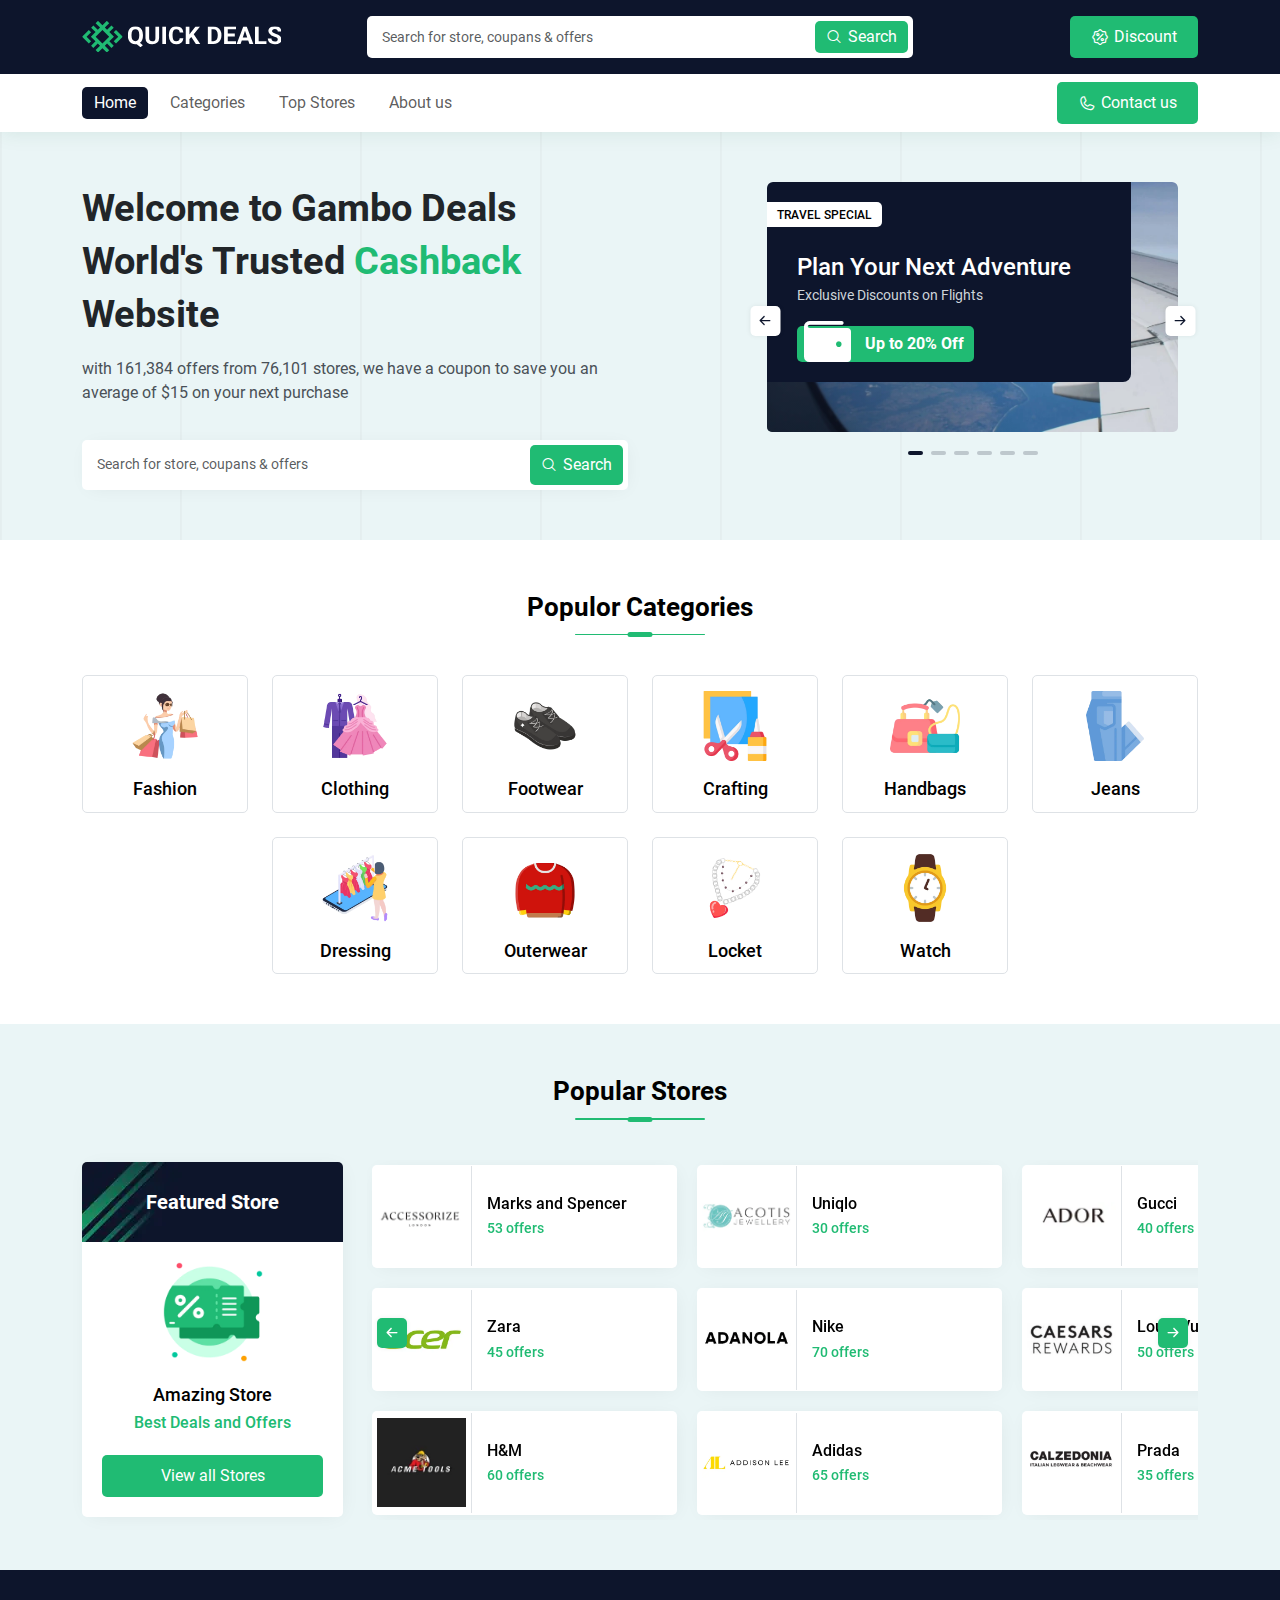
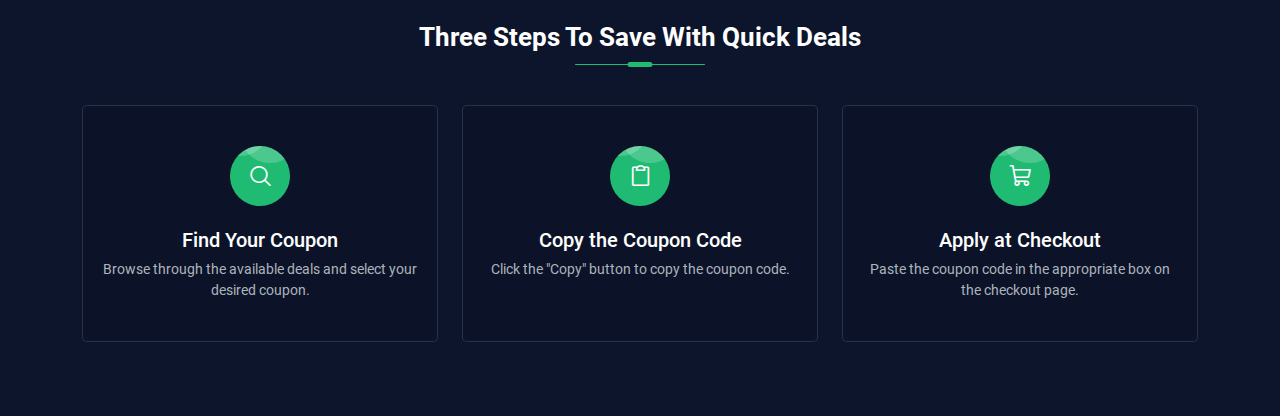
==== index.html @ 72db2d46 "first commit" ====
<!DOCTYPE html>
<html lang="en">

<head>
  <meta charset="UTF-8">
  <meta name="viewport" content="width=device-width, initial-scale=1.0">
  <title>Home - Quick Deals</title>
  <link rel="icon" href="./images/brands/favicon.svg" />
  <!-- phosphor icons -->
  <link rel="stylesheet" type="text/css" href="./plugins/phosphor-icons-2.1.0/regular/style.css">
  <link rel="stylesheet" type="text/css" href="./plugins/phosphor-icons-2.1.0/thin/style.css">
  <link rel="stylesheet" type="text/css" href="./plugins/phosphor-icons-2.1.0/light/style.css">
  <link rel="stylesheet" type="text/css" href="./plugins/phosphor-icons-2.1.0/bold/style.css">
  <link rel="stylesheet" type="text/css" href="./plugins/phosphor-icons-2.1.0/fill/style.css">
  <link rel="stylesheet" type="text/css" href="./plugins/phosphor-icons-2.1.0/duotone/style.css">
  <!-- styling css -->
  <link rel="stylesheet" href="./plugins/bootstrap-5.3.3/bootstrap.min.css" />
  <link rel="stylesheet" href="./plugins/swiper-11.1.4/swiper.min.css" />
  <link rel="stylesheet" href="./plugins/aos-2.0.0/aos.css" />
  <link rel="stylesheet" href="./css/styles.css" />
</head>

<body>
  <!--============================
  =            header            =
  =============================-->
  <header>
    <div class="bg-secondary text-white py-3">
      <div class="container-xl">
        <div class="row align-items-center gy-3 gy-md-0">
          <div class="col-md-3 col-sm-6">
            <a href="index.html" class="logo">
              <img src="images/brands/logo.svg" alt="">
            </a>
          </div>
          <div class="col-sm-6 offset-md-0">
            <form class="search_form">
              <div class="input-group mb-3">
                <input type="text" class="form-control" placeholder="Search for store, coupans & offers" id="saerch">
                <button class="btn ">
                  <i class="ph ph-magnifying-glass"></i>
                  <span>Search</span>
                </button>
              </div>
            </form>
          </div>
          <div class="col-md-3 d-none d-md-flex justify-content-end">
            <a href="#" class="btn">
              <i class="ph ph-seal-percent"></i>
              <span>Discount</span>
            </a>
          </div>
        </div>
      </div>
    </div>
    <div class="py-sm-2">
      <div class="container-xl">
        <div class="row align-items-center">
          <div class="col-sm-8 col-6">
            <nav class="navbar navbar-expand-md">
              <button class="navbar-toggler" type="button" data-bs-toggle="collapse" data-bs-target="#navbarNav">
                <i class="ph ph-list"></i>
              </button>
              <div class="collapse navbar-collapse" id="navbarNav">
                <button class="navbar-toggler" type="button" data-bs-toggle="collapse" data-bs-target="#navbarNav">
                  <i class="ph ph-x"></i>
                </button>
                <ul class="navbar-nav">
                  <li class="nav-item mb-3 d-flex d-md-none">
                    <a class="logo" href="#">
                      <img src="./images/brands/logo-dark.svg" alt="">
                    </a>
                  </li>
                  <li class="nav-item">
                    <a class="nav-link active" href="#">Home</a>
                  </li>
                  <li class="nav-item">
                    <a class="nav-link" href="#">Categories</a>
                  </li>
                  <li class="nav-item">
                    <a class="nav-link" href="#">Top Stores</a>
                  </li>
                  <li class="nav-item">
                    <a class="nav-link" href="#">About us</a>
                  </li>
                  <li class="nav-item d-md-none d-flex">
                    <a class="nav-link" href="#">Contact us</a>
                  </li>
                </ul>
              </div>
            </nav>
          </div>
          <div class="col-sm-4 d-none d-sm-flex justify-content-end">
            <a href="#" class="btn">
              <i class="ph ph-phone"></i>
              <span>Contact us</span>
            </a>
          </div>
        </div>
      </div>
    </div>
  </header>
  <!--====  End of header  ====-->
  <!--==========================
  =            Main            =
  ===========================-->
  <main>
    <!-- hero -->
    <section class="hero bg-primary-light">
      <div class="container-xl">
        <div class="row gy-4">
          <div class="col-lg-6">
            <hgroup class="hero_content text-center text-lg-start">
              <h1 class="hero_heading mx-lg-0 mx-auto">Welcome to Gambo Deals <br> World's Trusted <span>Cashback</span> Website</h1>
              <p class="hero_text mx-lg-0 mx-auto">with 161,384 offers from 76,101 stores, we have a coupon to save you an average of $15 on your next purchase</p>
            </hgroup>
            <form class="search_form">
              <div class="input-group mb-3">
                <input type="text" class="form-control" placeholder="Search for store, coupans &amp; offers" id="saerch">
                <button class="btn ">
                  <i class="ph ph-magnifying-glass"></i>
                  <span>Search</span>
                </button>
              </div>
            </form>
          </div>
          <div class="col-lg-5 offset-lg-1 position-relative">
            <div class="d-flex hero_slider_arrows">
              <div class="swiper-button-prev arrows"></div>
              <div class="swiper-button-next arrows"></div>
            </div>
            <div class="swiper hero_slider">
              <div class="swiper-wrapper">
                <div class="swiper-slide">
                  <a href="" class="hero_slide">
                    <figure class="hero_img overlay">
                      <img src="images/banners/banner_1.webp" alt="Banner 1">
                    </figure>
                    <div class="hero_slide_content">
                      <span class="hero_slide_tag">Travel Special</span>
                      <hgroup>
                        <h2 class="hero_slide_title">Plan Your Next Adventure</h2>
                        <p class="hero_slide_text">Exclusive Discounts on Flights</p>
                      </hgroup>
                      <div class="hero_slide_code">
                        <i class="ph-fill ph-wallet"></i>
                        <span>Up to 20% Off</span>
                      </div>
                    </div>
                  </a>
                </div>
                <div class="swiper-slide">
                  <a href="" class="hero_slide">
                    <figure class="hero_img overlay">
                      <img src="images/banners/banner_2.webp" alt="Banner 2">
                    </figure>
                    <div class="hero_slide_content">
                      <span class="hero_slide_tag">Stationery Sale</span>
                      <hgroup>
                        <h2 class="hero_slide_title">Get Your Essentials</h2>
                        <p class="hero_slide_text">Up to 30% Off on Stationery</p>
                      </hgroup>
                      <div class="hero_slide_code">
                        <i class="ph-fill ph-wallet"></i>
                        <span>Up to 15% Off</span>
                      </div>
                    </div>
                  </a>
                </div>
                <div class="swiper-slide">
                  <a href="" class="hero_slide">
                    <figure class="hero_img overlay">
                      <img src="images/banners/banner_3.webp" alt="Banner 3">
                    </figure>
                    <div class="hero_slide_content">
                      <span class="hero_slide_tag">Fashion Deals</span>
                      <hgroup>
                        <h2 class="hero_slide_title">Stylish Accessories</h2>
                        <p class="hero_slide_text">Up to 50% Off</p>
                      </hgroup>
                      <div class="hero_slide_code">
                        <i class="ph-fill ph-wallet"></i>
                        <span>Up to 25% Off</span>
                      </div>
                    </div>
                  </a>
                </div>
                <div class="swiper-slide">
                  <a href="" class="hero_slide">
                    <figure class="hero_img overlay">
                      <img src="images/banners/banner_4.webp" alt="Banner 4">
                    </figure>
                    <div class="hero_slide_content">
                      <span class="hero_slide_tag">Sports Sale</span>
                      <hgroup>
                        <h2 class="hero_slide_title">Gear Up for Action</h2>
                        <p class="hero_slide_text">Up to 40% Off on Footwear</p>
                      </hgroup>
                      <div class="hero_slide_code">
                        <i class="ph-fill ph-wallet"></i>
                        <span>Up to 20% Off</span>
                      </div>
                    </div>
                  </a>
                </div>
                <div class="swiper-slide">
                  <a href="" class="hero_slide">
                    <figure class="hero_img overlay">
                      <img src="images/banners/banner_5.webp" alt="Banner 5">
                    </figure>
                    <div class="hero_slide_content">
                      <span class="hero_slide_tag">Home Decor</span>
                      <hgroup>
                        <h2 class="hero_slide_title">Revamp Your Space</h2>
                        <p class="hero_slide_text">Up to 35% Off</p>
                      </hgroup>
                      <div class="hero_slide_code">
                        <i class="ph-fill ph-wallet"></i>
                        <span>Up to 20% Off</span>
                      </div>
                    </div>
                  </a>
                </div>
                <div class="swiper-slide">
                  <a href="" class="hero_slide">
                    <figure class="hero_img overlay">
                      <img src="images/banners/banner_6.webp" alt="Banner 6">
                    </figure>
                    <div class="hero_slide_content">
                      <span class="hero_slide_tag">Summer Fashion</span>
                      <hgroup>
                        <h2 class="hero_slide_title">Fresh Looks for the Season</h2>
                        <p class="hero_slide_text">Up to 60% Off on Clothing</p>
                      </hgroup>
                      <div class="hero_slide_code">
                        <i class="ph-fill ph-wallet"></i>
                        <span>Up to 30% Off</span>
                      </div>
                    </div>
                  </a>
                </div>
              </div>
              <!-- Add Pagination -->
              <div class="swiper-pagination"></div>
            </div>
          </div>
        </div>
      </div>
    </section>
    <!-- categories -->
    <section class="top_categories">
      <div class="container-xl">
        <div class="row">
          <div class="col-12">
            <h2 class="heading">Populor Categories</h2>
          </div>
        </div>
        <div class="row gy-4 justify-content-center">
          <div class="col-lg-2 col-md-3 col-sm-4 col-6">
            <a href="#" class="categories_card">
              <figure class="categories_img">
                <img src="images/categories/woman.webp" alt="Fashion">
              </figure>
              <div class="categories_content">
                <h4 class="categories_title">Fashion</h4>
              </div>
            </a>
          </div>
          <div class="col-lg-2 col-md-3 col-sm-4 col-6">
            <a href="#" class="categories_card">
              <figure class="categories_img">
                <img src="images/categories/wedding.webp" alt="Clothing">
              </figure>
              <div class="categories_content">
                <h4 class="categories_title">Clothing</h4>
              </div>
            </a>
          </div>
          <div class="col-lg-2 col-md-3 col-sm-4 col-6">
            <a href="#" class="categories_card">
              <figure class="categories_img">
                <img src="images/categories/shoe.webp" alt="Footwear">
              </figure>
              <div class="categories_content">
                <h4 class="categories_title">Footwear</h4>
              </div>
            </a>
          </div>
          <div class="col-lg-2 col-md-3 col-sm-4 col-6">
            <a href="#" class="categories_card">
              <figure class="categories_img">
                <img src="images/categories/paper-crafts.webp" alt="Crafting">
              </figure>
              <div class="categories_content">
                <h4 class="categories_title">Crafting</h4>
              </div>
            </a>
          </div>
          <div class="col-lg-2 col-md-3 col-sm-4 col-6">
            <a href="#" class="categories_card">
              <figure class="categories_img">
                <img src="images/categories/handbags.webp" alt="Handbags">
              </figure>
              <div class="categories_content">
                <h4 class="categories_title">Handbags</h4>
              </div>
            </a>
          </div>
          <div class="col-lg-2 col-md-3 col-sm-4 col-6">
            <a href="#" class="categories_card">
              <figure class="categories_img">
                <img src="images/categories/jeans.webp" alt="Jeans">
              </figure>
              <div class="categories_content">
                <h4 class="categories_title">Jeans</h4>
              </div>
            </a>
          </div>
          <div class="col-lg-2 col-md-3 col-sm-4 col-6">
            <a href="#" class="categories_card">
              <figure class="categories_img">
                <img src="images/categories/boutique.webp" alt="Dressing">
              </figure>
              <div class="categories_content">
                <h4 class="categories_title">Dressing</h4>
              </div>
            </a>
          </div>
          <div class="col-lg-2 col-md-3 col-sm-4 col-6">
            <a href="#" class="categories_card">
              <figure class="categories_img">
                <img src="images/categories/sweater.webp" alt="Outerwear">
              </figure>
              <div class="categories_content">
                <h4 class="categories_title">Outerwear</h4>
              </div>
            </a>
          </div>
          <div class="col-lg-2 col-md-3 col-sm-4 col-6">
            <a href="#" class="categories_card">
              <figure class="categories_img">
                <img src="images/categories/locket.webp" alt="Locket">
              </figure>
              <div class="categories_content">
                <h4 class="categories_title">Locket</h4>
              </div>
            </a>
          </div>
          <div class="col-lg-2 col-md-3 col-sm-4 col-6">
            <a href="#" class="categories_card">
              <figure class="categories_img">
                <img src="images/categories/wrist-watch.webp" alt="Watch">
              </figure>
              <div class="categories_content">
                <h4 class="categories_title">Watch</h4>
              </div>
            </a>
          </div>
        </div>
      </div>
    </section>
    <!-- popular stores -->
    <section class="popular_stores bg-primary-light">
      <div class="container-xl">
        <div class="row">
          <div class="col-12">
            <h2 class="heading">Popular Stores</h2>
          </div>
        </div>
        <div class="row gy-4 align-items-center">
          <div class="col-lg-3">
            <div class="featured_store">
              <div class="featured_store_bg">
                <h4>Featured Store</h4>
              </div>
              <div class="featured_store_content">
                <figure class="featured_store_img">
                  <img src="images/common/coupon.webp" alt="Store Image">
                </figure>
                <h4 class="featured_store_name text-center">Amazing Store</h4>
                <h5 class="featured_store_title text-center">Best Deals and Offers</h5>
                <a href="https://example.com/all-stores" class="btn">
                  <span>View all Stores</span>
                </a>
              </div>
            </div>
          </div>
          <div class="col-lg-9">
            <div class="swiper popular_stores_slider">
              <div class="swiper-wrapper">
                <div class="swiper-slide">
                  <a href="#" class="popular_str">
                    <figure class="popular_str_img">
                      <img src="images/stores/store_1.webp" alt="">
                    </figure>
                    <div class="popular_str_content">
                      <h4 class="popular_str_name">Marks and Spencer</h4>
                      <span class="popular_str_offers">53 offers</span>
                    </div>
                  </a>
                </div>
                <div class="swiper-slide">
                  <a href="#" class="popular_str">
                    <figure class="popular_str_img">
                      <img src="images/stores/store_2.webp" alt="">
                    </figure>
                    <div class="popular_str_content">
                      <h4 class="popular_str_name">Zara</h4>
                      <span class="popular_str_offers">45 offers</span>
                    </div>
                  </a>
                </div>
                <div class="swiper-slide">
                  <a href="#" class="popular_str">
                    <figure class="popular_str_img">
                      <img src="images/stores/store_3.webp" alt="">
                    </figure>
                    <div class="popular_str_content">
                      <h4 class="popular_str_name">H&M</h4>
                      <span class="popular_str_offers">60 offers</span>
                    </div>
                  </a>
                </div>
                <div class="swiper-slide">
                  <a href="#" class="popular_str">
                    <figure class="popular_str_img">
                      <img src="images/stores/store_4.webp" alt="">
                    </figure>
                    <div class="popular_str_content">
                      <h4 class="popular_str_name">Uniqlo</h4>
                      <span class="popular_str_offers">30 offers</span>
                    </div>
                  </a>
                </div>
                <div class="swiper-slide">
                  <a href="#" class="popular_str">
                    <figure class="popular_str_img">
                      <img src="images/stores/store_5.webp" alt="">
                    </figure>
                    <div class="popular_str_content">
                      <h4 class="popular_str_name">Nike</h4>
                      <span class="popular_str_offers">70 offers</span>
                    </div>
                  </a>
                </div>
                <div class="swiper-slide">
                  <a href="#" class="popular_str">
                    <figure class="popular_str_img">
                      <img src="images/stores/store_6.webp" alt="">
                    </figure>
                    <div class="popular_str_content">
                      <h4 class="popular_str_name">Adidas</h4>
                      <span class="popular_str_offers">65 offers</span>
                    </div>
                  </a>
                </div>
                <div class="swiper-slide">
                  <a href="#" class="popular_str">
                    <figure class="popular_str_img">
                      <img src="images/stores/store_7.webp" alt="">
                    </figure>
                    <div class="popular_str_content">
                      <h4 class="popular_str_name">Gucci</h4>
                      <span class="popular_str_offers">40 offers</span>
                    </div>
                  </a>
                </div>
                <div class="swiper-slide">
                  <a href="#" class="popular_str">
                    <figure class="popular_str_img">
                      <img src="images/stores/store_8.webp" alt="">
                    </figure>
                    <div class="popular_str_content">
                      <h4 class="popular_str_name">Louis Vuitton</h4>
                      <span class="popular_str_offers">50 offers</span>
                    </div>
                  </a>
                </div>
                <div class="swiper-slide">
                  <a href="#" class="popular_str">
                    <figure class="popular_str_img">
                      <img src="images/stores/store_9.webp" alt="">
                    </figure>
                    <div class="popular_str_content">
                      <h4 class="popular_str_name">Prada</h4>
                      <span class="popular_str_offers">35 offers</span>
                    </div>
                  </a>
                </div>
                <div class="swiper-slide">
                  <a href="#" class="popular_str">
                    <figure class="popular_str_img">
                      <img src="images/stores/store_1.webp" alt="">
                    </figure>
                    <div class="popular_str_content">
                      <h4 class="popular_str_name">Marks and Spencer</h4>
                      <span class="popular_str_offers">53 offers</span>
                    </div>
                  </a>
                </div>
                <div class="swiper-slide">
                  <a href="#" class="popular_str">
                    <figure class="popular_str_img">
                      <img src="images/stores/store_2.webp" alt="">
                    </figure>
                    <div class="popular_str_content">
                      <h4 class="popular_str_name">Zara</h4>
                      <span class="popular_str_offers">45 offers</span>
                    </div>
                  </a>
                </div>
                <div class="swiper-slide">
                  <a href="#" class="popular_str">
                    <figure class="popular_str_img">
                      <img src="images/stores/store_3.webp" alt="">
                    </figure>
                    <div class="popular_str_content">
                      <h4 class="popular_str_name">H&M</h4>
                      <span class="popular_str_offers">60 offers</span>
                    </div>
                  </a>
                </div>
                <div class="swiper-slide">
                  <a href="#" class="popular_str">
                    <figure class="popular_str_img">
                      <img src="images/stores/store_4.webp" alt="">
                    </figure>
                    <div class="popular_str_content">
                      <h4 class="popular_str_name">Uniqlo</h4>
                      <span class="popular_str_offers">30 offers</span>
                    </div>
                  </a>
                </div>
                <div class="swiper-slide">
                  <a href="#" class="popular_str">
                    <figure class="popular_str_img">
                      <img src="images/stores/store_5.webp" alt="">
                    </figure>
                    <div class="popular_str_content">
                      <h4 class="popular_str_name">Nike</h4>
                      <span class="popular_str_offers">70 offers</span>
                    </div>
                  </a>
                </div>
                <div class="swiper-slide">
                  <a href="#" class="popular_str">
                    <figure class="popular_str_img">
                      <img src="images/stores/store_6.webp" alt="">
                    </figure>
                    <div class="popular_str_content">
                      <h4 class="popular_str_name">Adidas</h4>
                      <span class="popular_str_offers">65 offers</span>
                    </div>
                  </a>
                </div>
                <div class="swiper-slide">
                  <a href="#" class="popular_str">
                    <figure class="popular_str_img">
                      <img src="images/stores/store_7.webp" alt="">
                    </figure>
                    <div class="popular_str_content">
                      <h4 class="popular_str_name">Gucci</h4>
                      <span class="popular_str_offers">40 offers</span>
                    </div>
                  </a>
                </div>
                <div class="swiper-slide">
                  <a href="#" class="popular_str">
                    <figure class="popular_str_img">
                      <img src="images/stores/store_8.webp" alt="">
                    </figure>
                    <div class="popular_str_content">
                      <h4 class="popular_str_name">Louis Vuitton</h4>
                      <span class="popular_str_offers">50 offers</span>
                    </div>
                  </a>
                </div>
                <div class="swiper-slide">
                  <a href="#" class="popular_str">
                    <figure class="popular_str_img">
                      <img src="images/stores/store_9.webp" alt="">
                    </figure>
                    <div class="popular_str_content">
                      <h4 class="popular_str_name">Prada</h4>
                      <span class="popular_str_offers">35 offers</span>
                    </div>
                  </a>
                </div>
              </div>
              <div class="swiper-button-prev arrows"></div>
              <div class="swiper-button-next arrows"></div>
            </div>
          </div>
        </div>
      </div>
    </section>
    <!-- steps -->
    <section class="steps bg-secondary">
      <div class="container-xl">
        <div class="row">
          <div class="col-12">
            <h4 class="heading text-white">Three Steps To Save With Quick Deals</h4>
          </div>
        </div>
        <div class="row justify-content-center gy-4">
          <div class="col-lg-4 col-md-6">
            <div class="step text-center text-white">
              <div class="step_icon">
                <i class="ph ph-magnifying-glass"></i>
              </div>
              <h4 class="step_title">Find Your Coupon</h4>
              <p class="step_description">Browse through the available deals and select your desired coupon.</p>
            </div>
          </div>
          <div class="col-lg-4 col-md-6">
            <div class="step text-center text-white">
              <div class="step_icon">
                <i class="ph ph-clipboard"></i>
              </div>
              <h4 class="step_title">Copy the Coupon Code</h4>
              <p class="step_description">Click the "Copy" button to copy the coupon code.</p>
            </div>
          </div>
          <div class="col-lg-4 col-md-6">
            <div class="step text-center text-white">
              <div class="step_icon">
                <i class="ph ph-shopping-cart"></i>
              </div>
              <h4 class="step_title">Apply at Checkout</h4>
              <p class="step_description">Paste the coupon code in the appropriate box on the checkout page.</p>
            </div>
          </div>
          <h1></h1>
        </div>
      </div>
    </section>
  </main>
  <!--====  End of Main  ====-->
  <!--============================
  =            Footer            =
  =============================-->
  <footer></footer>
  <!--====  End of Footer  ====-->
  <!-- js files -->
  <script type="text/javascript" src="./plugins/swiper-11.1.4/swiper.min.js"></script>
  <script type="text/javascript" src="./plugins/bootstrap-5.3.3/bootstrap.bundle.min.js"></script>
  <script type="text/javascript" src="./plugins/aos-2.0.0/aos.js"></script>
  <script type="text/javascript" src="./plugins/jquery-3.7.1/jquery.min.js"></script>
  <script type="text/javascript" src="./js/script.js"></script>
  <script>
  AOS.init({
    once: true,
    offset: 150,
    duration: 1000,
  });
  </script>
</body>

</html>
---- plugins/phosphor-icons-2.1.0/regular/style.css ----
@font-face {
  font-family: "Phosphor";
  src:
    url("./Phosphor.woff2") format("woff2"),
    url("./Phosphor.woff") format("woff"),
    url("./Phosphor.ttf") format("truetype"),
    url("./Phosphor.svg#Phosphor") format("svg");
  font-weight: normal;
  font-style: normal;
  font-display: block;
}

.ph {
  /* use !important to prevent issues with browser extensions that change fonts */
  font-family: "Phosphor" !important;
  speak: never;
  font-style: normal;
  font-weight: normal;
  font-variant: normal;
  text-transform: none;
  line-height: 1;

  /* Enable Ligatures ================ */
  letter-spacing: 0;
  -webkit-font-feature-settings: "liga";
  -moz-font-feature-settings: "liga=1";
  -moz-font-feature-settings: "liga";
  -ms-font-feature-settings: "liga" 1;
  font-feature-settings: "liga";
  -webkit-font-variant-ligatures: discretionary-ligatures;
  font-variant-ligatures: discretionary-ligatures;

  /* Better Font Rendering =========== */
  -webkit-font-smoothing: antialiased;
  -moz-osx-font-smoothing: grayscale;
}

.ph.ph-acorn:before {
  content: "\eb9a";
}
.ph.ph-address-book:before {
  content: "\e6f8";
}
.ph.ph-address-book-tabs:before {
  content: "\ee4e";
}
.ph.ph-air-traffic-control:before {
  content: "\ecd8";
}
.ph.ph-airplane:before {
  content: "\e002";
}
.ph.ph-airplane-in-flight:before {
  content: "\e4fe";
}
.ph.ph-airplane-landing:before {
  content: "\e502";
}
.ph.ph-airplane-takeoff:before {
  content: "\e504";
}
.ph.ph-airplane-taxiing:before {
  content: "\e500";
}
.ph.ph-airplane-tilt:before {
  content: "\e5d6";
}
.ph.ph-airplay:before {
  content: "\e004";
}
.ph.ph-alarm:before {
  content: "\e006";
}
.ph.ph-alien:before {
  content: "\e8a6";
}
.ph.ph-align-bottom:before {
  content: "\e506";
}
.ph.ph-align-bottom-simple:before {
  content: "\eb0c";
}
.ph.ph-align-center-horizontal:before {
  content: "\e50a";
}
.ph.ph-align-center-horizontal-simple:before {
  content: "\eb0e";
}
.ph.ph-align-center-vertical:before {
  content: "\e50c";
}
.ph.ph-align-center-vertical-simple:before {
  content: "\eb10";
}
.ph.ph-align-left:before {
  content: "\e50e";
}
.ph.ph-align-left-simple:before {
  content: "\eaee";
}
.ph.ph-align-right:before {
  content: "\e510";
}
.ph.ph-align-right-simple:before {
  content: "\eb12";
}
.ph.ph-align-top:before {
  content: "\e512";
}
.ph.ph-align-top-simple:before {
  content: "\eb14";
}
.ph.ph-amazon-logo:before {
  content: "\e96c";
}
.ph.ph-ambulance:before {
  content: "\e572";
}
.ph.ph-anchor:before {
  content: "\e514";
}
.ph.ph-anchor-simple:before {
  content: "\e5d8";
}
.ph.ph-android-logo:before {
  content: "\e008";
}
.ph.ph-angle:before {
  content: "\e7bc";
}
.ph.ph-angular-logo:before {
  content: "\eb80";
}
.ph.ph-aperture:before {
  content: "\e00a";
}
.ph.ph-app-store-logo:before {
  content: "\e974";
}
.ph.ph-app-window:before {
  content: "\e5da";
}
.ph.ph-apple-logo:before {
  content: "\e516";
}
.ph.ph-apple-podcasts-logo:before {
  content: "\eb96";
}
.ph.ph-approximate-equals:before {
  content: "\edaa";
}
.ph.ph-archive:before {
  content: "\e00c";
}
.ph.ph-armchair:before {
  content: "\e012";
}
.ph.ph-arrow-arc-left:before {
  content: "\e014";
}
.ph.ph-arrow-arc-right:before {
  content: "\e016";
}
.ph.ph-arrow-bend-double-up-left:before {
  content: "\e03a";
}
.ph.ph-arrow-bend-double-up-right:before {
  content: "\e03c";
}
.ph.ph-arrow-bend-down-left:before {
  content: "\e018";
}
.ph.ph-arrow-bend-down-right:before {
  content: "\e01a";
}
.ph.ph-arrow-bend-left-down:before {
  content: "\e01c";
}
.ph.ph-arrow-bend-left-up:before {
  content: "\e01e";
}
.ph.ph-arrow-bend-right-down:before {
  content: "\e020";
}
.ph.ph-arrow-bend-right-up:before {
  content: "\e022";
}
.ph.ph-arrow-bend-up-left:before {
  content: "\e024";
}
.ph.ph-arrow-bend-up-right:before {
  content: "\e026";
}
.ph.ph-arrow-circle-down:before {
  content: "\e028";
}
.ph.ph-arrow-circle-down-left:before {
  content: "\e02a";
}
.ph.ph-arrow-circle-down-right:before {
  content: "\e02c";
}
.ph.ph-arrow-circle-left:before {
  content: "\e05a";
}
.ph.ph-arrow-circle-right:before {
  content: "\e02e";
}
.ph.ph-arrow-circle-up:before {
  content: "\e030";
}
.ph.ph-arrow-circle-up-left:before {
  content: "\e032";
}
.ph.ph-arrow-circle-up-right:before {
  content: "\e034";
}
.ph.ph-arrow-clockwise:before {
  content: "\e036";
}
.ph.ph-arrow-counter-clockwise:before {
  content: "\e038";
}
.ph.ph-arrow-down:before {
  content: "\e03e";
}
.ph.ph-arrow-down-left:before {
  content: "\e040";
}
.ph.ph-arrow-down-right:before {
  content: "\e042";
}
.ph.ph-arrow-elbow-down-left:before {
  content: "\e044";
}
.ph.ph-arrow-elbow-down-right:before {
  content: "\e046";
}
.ph.ph-arrow-elbow-left:before {
  content: "\e048";
}
.ph.ph-arrow-elbow-left-down:before {
  content: "\e04a";
}
.ph.ph-arrow-elbow-left-up:before {
  content: "\e04c";
}
.ph.ph-arrow-elbow-right:before {
  content: "\e04e";
}
.ph.ph-arrow-elbow-right-down:before {
  content: "\e050";
}
.ph.ph-arrow-elbow-right-up:before {
  content: "\e052";
}
.ph.ph-arrow-elbow-up-left:before {
  content: "\e054";
}
.ph.ph-arrow-elbow-up-right:before {
  content: "\e056";
}
.ph.ph-arrow-fat-down:before {
  content: "\e518";
}
.ph.ph-arrow-fat-left:before {
  content: "\e51a";
}
.ph.ph-arrow-fat-line-down:before {
  content: "\e51c";
}
.ph.ph-arrow-fat-line-left:before {
  content: "\e51e";
}
.ph.ph-arrow-fat-line-right:before {
  content: "\e520";
}
.ph.ph-arrow-fat-line-up:before {
  content: "\e522";
}
.ph.ph-arrow-fat-lines-down:before {
  content: "\e524";
}
.ph.ph-arrow-fat-lines-left:before {
  content: "\e526";
}
.ph.ph-arrow-fat-lines-right:before {
  content: "\e528";
}
.ph.ph-arrow-fat-lines-up:before {
  content: "\e52a";
}
.ph.ph-arrow-fat-right:before {
  content: "\e52c";
}
.ph.ph-arrow-fat-up:before {
  content: "\e52e";
}
.ph.ph-arrow-left:before {
  content: "\e058";
}
.ph.ph-arrow-line-down:before {
  content: "\e05c";
}
.ph.ph-arrow-line-down-left:before {
  content: "\e05e";
}
.ph.ph-arrow-line-down-right:before {
  content: "\e060";
}
.ph.ph-arrow-line-left:before {
  content: "\e062";
}
.ph.ph-arrow-line-right:before {
  content: "\e064";
}
.ph.ph-arrow-line-up:before {
  content: "\e066";
}
.ph.ph-arrow-line-up-left:before {
  content: "\e068";
}
.ph.ph-arrow-line-up-right:before {
  content: "\e06a";
}
.ph.ph-arrow-right:before {
  content: "\e06c";
}
.ph.ph-arrow-square-down:before {
  content: "\e06e";
}
.ph.ph-arrow-square-down-left:before {
  content: "\e070";
}
.ph.ph-arrow-square-down-right:before {
  content: "\e072";
}
.ph.ph-arrow-square-in:before {
  content: "\e5dc";
}
.ph.ph-arrow-square-left:before {
  content: "\e074";
}
.ph.ph-arrow-square-out:before {
  content: "\e5de";
}
.ph.ph-arrow-square-right:before {
  content: "\e076";
}
.ph.ph-arrow-square-up:before {
  content: "\e078";
}
.ph.ph-arrow-square-up-left:before {
  content: "\e07a";
}
.ph.ph-arrow-square-up-right:before {
  content: "\e07c";
}
.ph.ph-arrow-u-down-left:before {
  content: "\e07e";
}
.ph.ph-arrow-u-down-right:before {
  content: "\e080";
}
.ph.ph-arrow-u-left-down:before {
  content: "\e082";
}
.ph.ph-arrow-u-left-up:before {
  content: "\e084";
}
.ph.ph-arrow-u-right-down:before {
  content: "\e086";
}
.ph.ph-arrow-u-right-up:before {
  content: "\e088";
}
.ph.ph-arrow-u-up-left:before {
  content: "\e08a";
}
.ph.ph-arrow-u-up-right:before {
  content: "\e08c";
}
.ph.ph-arrow-up:before {
  content: "\e08e";
}
.ph.ph-arrow-up-left:before {
  content: "\e090";
}
.ph.ph-arrow-up-right:before {
  content: "\e092";
}
.ph.ph-arrows-clockwise:before {
  content: "\e094";
}
.ph.ph-arrows-counter-clockwise:before {
  content: "\e096";
}
.ph.ph-arrows-down-up:before {
  content: "\e098";
}
.ph.ph-arrows-horizontal:before {
  content: "\eb06";
}
.ph.ph-arrows-in:before {
  content: "\e09a";
}
.ph.ph-arrows-in-cardinal:before {
  content: "\e09c";
}
.ph.ph-arrows-in-line-horizontal:before {
  content: "\e530";
}
.ph.ph-arrows-in-line-vertical:before {
  content: "\e532";
}
.ph.ph-arrows-in-simple:before {
  content: "\e09e";
}
.ph.ph-arrows-left-right:before {
  content: "\e0a0";
}
.ph.ph-arrows-merge:before {
  content: "\ed3e";
}
.ph.ph-arrows-out:before {
  content: "\e0a2";
}
.ph.ph-arrows-out-cardinal:before {
  content: "\e0a4";
}
.ph.ph-arrows-out-line-horizontal:before {
  content: "\e534";
}
.ph.ph-arrows-out-line-vertical:before {
  content: "\e536";
}
.ph.ph-arrows-out-simple:before {
  content: "\e0a6";
}
.ph.ph-arrows-split:before {
  content: "\ed3c";
}
.ph.ph-arrows-vertical:before {
  content: "\eb04";
}
.ph.ph-article:before {
  content: "\e0a8";
}
.ph.ph-article-medium:before {
  content: "\e5e0";
}
.ph.ph-article-ny-times:before {
  content: "\e5e2";
}
.ph.ph-asclepius:before {
  content: "\ee34";
}
.ph.ph-caduceus:before {
  content: "\ee34";
}
.ph.ph-asterisk:before {
  content: "\e0aa";
}
.ph.ph-asterisk-simple:before {
  content: "\e832";
}
.ph.ph-at:before {
  content: "\e0ac";
}
.ph.ph-atom:before {
  content: "\e5e4";
}
.ph.ph-avocado:before {
  content: "\ee04";
}
.ph.ph-axe:before {
  content: "\e9fc";
}
.ph.ph-baby:before {
  content: "\e774";
}
.ph.ph-baby-carriage:before {
  content: "\e818";
}
.ph.ph-backpack:before {
  content: "\e922";
}
.ph.ph-backspace:before {
  content: "\e0ae";
}
.ph.ph-bag:before {
  content: "\e0b0";
}
.ph.ph-bag-simple:before {
  content: "\e5e6";
}
.ph.ph-balloon:before {
  content: "\e76c";
}
.ph.ph-bandaids:before {
  content: "\e0b2";
}
.ph.ph-bank:before {
  content: "\e0b4";
}
.ph.ph-barbell:before {
  content: "\e0b6";
}
.ph.ph-barcode:before {
  content: "\e0b8";
}
.ph.ph-barn:before {
  content: "\ec72";
}
.ph.ph-barricade:before {
  content: "\e948";
}
.ph.ph-baseball:before {
  content: "\e71a";
}
.ph.ph-baseball-cap:before {
  content: "\ea28";
}
.ph.ph-baseball-helmet:before {
  content: "\ee4a";
}
.ph.ph-basket:before {
  content: "\e964";
}
.ph.ph-basketball:before {
  content: "\e724";
}
.ph.ph-bathtub:before {
  content: "\e81e";
}
.ph.ph-battery-charging:before {
  content: "\e0ba";
}
.ph.ph-battery-charging-vertical:before {
  content: "\e0bc";
}
.ph.ph-battery-empty:before {
  content: "\e0be";
}
.ph.ph-battery-full:before {
  content: "\e0c0";
}
.ph.ph-battery-high:before {
  content: "\e0c2";
}
.ph.ph-battery-low:before {
  content: "\e0c4";
}
.ph.ph-battery-medium:before {
  content: "\e0c6";
}
.ph.ph-battery-plus:before {
  content: "\e808";
}
.ph.ph-battery-plus-vertical:before {
  content: "\ec50";
}
.ph.ph-battery-vertical-empty:before {
  content: "\e7c6";
}
.ph.ph-battery-vertical-full:before {
  content: "\e7c4";
}
.ph.ph-battery-vertical-high:before {
  content: "\e7c2";
}
.ph.ph-battery-vertical-low:before {
  content: "\e7be";
}
.ph.ph-battery-vertical-medium:before {
  content: "\e7c0";
}
.ph.ph-battery-warning:before {
  content: "\e0c8";
}
.ph.ph-battery-warning-vertical:before {
  content: "\e0ca";
}
.ph.ph-beach-ball:before {
  content: "\ed24";
}
.ph.ph-beanie:before {
  content: "\ea2a";
}
.ph.ph-bed:before {
  content: "\e0cc";
}
.ph.ph-beer-bottle:before {
  content: "\e7b0";
}
.ph.ph-beer-stein:before {
  content: "\eb62";
}
.ph.ph-behance-logo:before {
  content: "\e7f4";
}
.ph.ph-bell:before {
  content: "\e0ce";
}
.ph.ph-bell-ringing:before {
  content: "\e5e8";
}
.ph.ph-bell-simple:before {
  content: "\e0d0";
}
.ph.ph-bell-simple-ringing:before {
  content: "\e5ea";
}
.ph.ph-bell-simple-slash:before {
  content: "\e0d2";
}
.ph.ph-bell-simple-z:before {
  content: "\e5ec";
}
.ph.ph-bell-slash:before {
  content: "\e0d4";
}
.ph.ph-bell-z:before {
  content: "\e5ee";
}
.ph.ph-belt:before {
  content: "\ea2c";
}
.ph.ph-bezier-curve:before {
  content: "\eb00";
}
.ph.ph-bicycle:before {
  content: "\e0d6";
}
.ph.ph-binary:before {
  content: "\ee60";
}
.ph.ph-binoculars:before {
  content: "\ea64";
}
.ph.ph-biohazard:before {
  content: "\e9e0";
}
.ph.ph-bird:before {
  content: "\e72c";
}
.ph.ph-blueprint:before {
  content: "\eda0";
}
.ph.ph-bluetooth:before {
  content: "\e0da";
}
.ph.ph-bluetooth-connected:before {
  content: "\e0dc";
}
.ph.ph-bluetooth-slash:before {
  content: "\e0de";
}
.ph.ph-bluetooth-x:before {
  content: "\e0e0";
}
.ph.ph-boat:before {
  content: "\e786";
}
.ph.ph-bomb:before {
  content: "\ee0a";
}
.ph.ph-bone:before {
  content: "\e7f2";
}
.ph.ph-book:before {
  content: "\e0e2";
}
.ph.ph-book-bookmark:before {
  content: "\e0e4";
}
.ph.ph-book-open:before {
  content: "\e0e6";
}
.ph.ph-book-open-text:before {
  content: "\e8f2";
}
.ph.ph-book-open-user:before {
  content: "\ede0";
}
.ph.ph-bookmark:before {
  content: "\e0e8";
}
.ph.ph-bookmark-simple:before {
  content: "\e0ea";
}
.ph.ph-bookmarks:before {
  content: "\e0ec";
}
.ph.ph-bookmarks-simple:before {
  content: "\e5f0";
}
.ph.ph-books:before {
  content: "\e758";
}
.ph.ph-boot:before {
  content: "\ecca";
}
.ph.ph-boules:before {
  content: "\e722";
}
.ph.ph-bounding-box:before {
  content: "\e6ce";
}
.ph.ph-bowl-food:before {
  content: "\eaa4";
}
.ph.ph-bowl-steam:before {
  content: "\e8e4";
}
.ph.ph-bowling-ball:before {
  content: "\ea34";
}
.ph.ph-box-arrow-down:before {
  content: "\e00e";
}
.ph.ph-archive-box:before {
  content: "\e00e";
}
.ph.ph-box-arrow-up:before {
  content: "\ee54";
}
.ph.ph-boxing-glove:before {
  content: "\ea36";
}
.ph.ph-brackets-angle:before {
  content: "\e862";
}
.ph.ph-brackets-curly:before {
  content: "\e860";
}
.ph.ph-brackets-round:before {
  content: "\e864";
}
.ph.ph-brackets-square:before {
  content: "\e85e";
}
.ph.ph-brain:before {
  content: "\e74e";
}
.ph.ph-brandy:before {
  content: "\e6b4";
}
.ph.ph-bread:before {
  content: "\e81c";
}
.ph.ph-bridge:before {
  content: "\ea68";
}
.ph.ph-briefcase:before {
  content: "\e0ee";
}
.ph.ph-briefcase-metal:before {
  content: "\e5f2";
}
.ph.ph-broadcast:before {
  content: "\e0f2";
}
.ph.ph-broom:before {
  content: "\ec54";
}
.ph.ph-browser:before {
  content: "\e0f4";
}
.ph.ph-browsers:before {
  content: "\e0f6";
}
.ph.ph-bug:before {
  content: "\e5f4";
}
.ph.ph-bug-beetle:before {
  content: "\e5f6";
}
.ph.ph-bug-droid:before {
  content: "\e5f8";
}
.ph.ph-building:before {
  content: "\e100";
}
.ph.ph-building-apartment:before {
  content: "\e0fe";
}
.ph.ph-building-office:before {
  content: "\e0ff";
}
.ph.ph-buildings:before {
  content: "\e102";
}
.ph.ph-bulldozer:before {
  content: "\ec6c";
}
.ph.ph-bus:before {
  content: "\e106";
}
.ph.ph-butterfly:before {
  content: "\ea6e";
}
.ph.ph-cable-car:before {
  content: "\e49c";
}
.ph.ph-cactus:before {
  content: "\e918";
}
.ph.ph-cake:before {
  content: "\e780";
}
.ph.ph-calculator:before {
  content: "\e538";
}
.ph.ph-calendar:before {
  content: "\e108";
}
.ph.ph-calendar-blank:before {
  content: "\e10a";
}
.ph.ph-calendar-check:before {
  content: "\e712";
}
.ph.ph-calendar-dot:before {
  content: "\e7b2";
}
.ph.ph-calendar-dots:before {
  content: "\e7b4";
}
.ph.ph-calendar-heart:before {
  content: "\e8b0";
}
.ph.ph-calendar-minus:before {
  content: "\ea14";
}
.ph.ph-calendar-plus:before {
  content: "\e714";
}
.ph.ph-calendar-slash:before {
  content: "\ea12";
}
.ph.ph-calendar-star:before {
  content: "\e8b2";
}
.ph.ph-calendar-x:before {
  content: "\e10c";
}
.ph.ph-call-bell:before {
  content: "\e7de";
}
.ph.ph-camera:before {
  content: "\e10e";
}
.ph.ph-camera-plus:before {
  content: "\ec58";
}
.ph.ph-camera-rotate:before {
  content: "\e7a4";
}
.ph.ph-camera-slash:before {
  content: "\e110";
}
.ph.ph-campfire:before {
  content: "\e9d8";
}
.ph.ph-car:before {
  content: "\e112";
}
.ph.ph-car-battery:before {
  content: "\ee30";
}
.ph.ph-car-profile:before {
  content: "\e8cc";
}
.ph.ph-car-simple:before {
  content: "\e114";
}
.ph.ph-cardholder:before {
  content: "\e5fa";
}
.ph.ph-cards:before {
  content: "\e0f8";
}
.ph.ph-cards-three:before {
  content: "\ee50";
}
.ph.ph-caret-circle-double-down:before {
  content: "\e116";
}
.ph.ph-caret-circle-double-left:before {
  content: "\e118";
}
.ph.ph-caret-circle-double-right:before {
  content: "\e11a";
}
.ph.ph-caret-circle-double-up:before {
  content: "\e11c";
}
.ph.ph-caret-circle-down:before {
  content: "\e11e";
}
.ph.ph-caret-circle-left:before {
  content: "\e120";
}
.ph.ph-caret-circle-right:before {
  content: "\e122";
}
.ph.ph-caret-circle-up:before {
  content: "\e124";
}
.ph.ph-caret-circle-up-down:before {
  content: "\e13e";
}
.ph.ph-caret-double-down:before {
  content: "\e126";
}
.ph.ph-caret-double-left:before {
  content: "\e128";
}
.ph.ph-caret-double-right:before {
  content: "\e12a";
}
.ph.ph-caret-double-up:before {
  content: "\e12c";
}
.ph.ph-caret-down:before {
  content: "\e136";
}
.ph.ph-caret-left:before {
  content: "\e138";
}
.ph.ph-caret-line-down:before {
  content: "\e134";
}
.ph.ph-caret-line-left:before {
  content: "\e132";
}
.ph.ph-caret-line-right:before {
  content: "\e130";
}
.ph.ph-caret-line-up:before {
  content: "\e12e";
}
.ph.ph-caret-right:before {
  content: "\e13a";
}
.ph.ph-caret-up:before {
  content: "\e13c";
}
.ph.ph-caret-up-down:before {
  content: "\e140";
}
.ph.ph-carrot:before {
  content: "\ed38";
}
.ph.ph-cash-register:before {
  content: "\ed80";
}
.ph.ph-cassette-tape:before {
  content: "\ed2e";
}
.ph.ph-castle-turret:before {
  content: "\e9d0";
}
.ph.ph-cat:before {
  content: "\e748";
}
.ph.ph-cell-signal-full:before {
  content: "\e142";
}
.ph.ph-cell-signal-high:before {
  content: "\e144";
}
.ph.ph-cell-signal-low:before {
  content: "\e146";
}
.ph.ph-cell-signal-medium:before {
  content: "\e148";
}
.ph.ph-cell-signal-none:before {
  content: "\e14a";
}
.ph.ph-cell-signal-slash:before {
  content: "\e14c";
}
.ph.ph-cell-signal-x:before {
  content: "\e14e";
}
.ph.ph-cell-tower:before {
  content: "\ebaa";
}
.ph.ph-certificate:before {
  content: "\e766";
}
.ph.ph-chair:before {
  content: "\e950";
}
.ph.ph-chalkboard:before {
  content: "\e5fc";
}
.ph.ph-chalkboard-simple:before {
  content: "\e5fe";
}
.ph.ph-chalkboard-teacher:before {
  content: "\e600";
}
.ph.ph-champagne:before {
  content: "\eaca";
}
.ph.ph-charging-station:before {
  content: "\e8d0";
}
.ph.ph-chart-bar:before {
  content: "\e150";
}
.ph.ph-chart-bar-horizontal:before {
  content: "\e152";
}
.ph.ph-chart-donut:before {
  content: "\eaa6";
}
.ph.ph-chart-line:before {
  content: "\e154";
}
.ph.ph-chart-line-down:before {
  content: "\e8b6";
}
.ph.ph-chart-line-up:before {
  content: "\e156";
}
.ph.ph-chart-pie:before {
  content: "\e158";
}
.ph.ph-chart-pie-slice:before {
  content: "\e15a";
}
.ph.ph-chart-polar:before {
  content: "\eaa8";
}
.ph.ph-chart-scatter:before {
  content: "\eaac";
}
.ph.ph-chat:before {
  content: "\e15c";
}
.ph.ph-chat-centered:before {
  content: "\e160";
}
.ph.ph-chat-centered-dots:before {
  content: "\e164";
}
.ph.ph-chat-centered-slash:before {
  content: "\e162";
}
.ph.ph-chat-centered-text:before {
  content: "\e166";
}
.ph.ph-chat-circle:before {
  content: "\e168";
}
.ph.ph-chat-circle-dots:before {
  content: "\e16c";
}
.ph.ph-chat-circle-slash:before {
  content: "\e16a";
}
.ph.ph-chat-circle-text:before {
  content: "\e16e";
}
.ph.ph-chat-dots:before {
  content: "\e170";
}
.ph.ph-chat-slash:before {
  content: "\e15e";
}
.ph.ph-chat-teardrop:before {
  content: "\e172";
}
.ph.ph-chat-teardrop-dots:before {
  content: "\e176";
}
.ph.ph-chat-teardrop-slash:before {
  content: "\e174";
}
.ph.ph-chat-teardrop-text:before {
  content: "\e178";
}
.ph.ph-chat-text:before {
  content: "\e17a";
}
.ph.ph-chats:before {
  content: "\e17c";
}
.ph.ph-chats-circle:before {
  content: "\e17e";
}
.ph.ph-chats-teardrop:before {
  content: "\e180";
}
.ph.ph-check:before {
  content: "\e182";
}
.ph.ph-check-circle:before {
  content: "\e184";
}
.ph.ph-check-fat:before {
  content: "\eba6";
}
.ph.ph-check-square:before {
  content: "\e186";
}
.ph.ph-check-square-offset:before {
  content: "\e188";
}
.ph.ph-checkerboard:before {
  content: "\e8c4";
}
.ph.ph-checks:before {
  content: "\e53a";
}
.ph.ph-cheers:before {
  content: "\ea4a";
}
.ph.ph-cheese:before {
  content: "\e9fe";
}
.ph.ph-chef-hat:before {
  content: "\ed8e";
}
.ph.ph-cherries:before {
  content: "\e830";
}
.ph.ph-church:before {
  content: "\ecea";
}
.ph.ph-cigarette:before {
  content: "\ed90";
}
.ph.ph-cigarette-slash:before {
  content: "\ed92";
}
.ph.ph-circle:before {
  content: "\e18a";
}
.ph.ph-circle-dashed:before {
  content: "\e602";
}
.ph.ph-circle-half:before {
  content: "\e18c";
}
.ph.ph-circle-half-tilt:before {
  content: "\e18e";
}
.ph.ph-circle-notch:before {
  content: "\eb44";
}
.ph.ph-circles-four:before {
  content: "\e190";
}
.ph.ph-circles-three:before {
  content: "\e192";
}
.ph.ph-circles-three-plus:before {
  content: "\e194";
}
.ph.ph-circuitry:before {
  content: "\e9c2";
}
.ph.ph-city:before {
  content: "\ea6a";
}
.ph.ph-clipboard:before {
  content: "\e196";
}
.ph.ph-clipboard-text:before {
  content: "\e198";
}
.ph.ph-clock:before {
  content: "\e19a";
}
.ph.ph-clock-afternoon:before {
  content: "\e19c";
}
.ph.ph-clock-clockwise:before {
  content: "\e19e";
}
.ph.ph-clock-countdown:before {
  content: "\ed2c";
}
.ph.ph-clock-counter-clockwise:before {
  content: "\e1a0";
}
.ph.ph-clock-user:before {
  content: "\edec";
}
.ph.ph-closed-captioning:before {
  content: "\e1a4";
}
.ph.ph-cloud:before {
  content: "\e1aa";
}
.ph.ph-cloud-arrow-down:before {
  content: "\e1ac";
}
.ph.ph-cloud-arrow-up:before {
  content: "\e1ae";
}
.ph.ph-cloud-check:before {
  content: "\e1b0";
}
.ph.ph-cloud-fog:before {
  content: "\e53c";
}
.ph.ph-cloud-lightning:before {
  content: "\e1b2";
}
.ph.ph-cloud-moon:before {
  content: "\e53e";
}
.ph.ph-cloud-rain:before {
  content: "\e1b4";
}
.ph.ph-cloud-slash:before {
  content: "\e1b6";
}
.ph.ph-cloud-snow:before {
  content: "\e1b8";
}
.ph.ph-cloud-sun:before {
  content: "\e540";
}
.ph.ph-cloud-warning:before {
  content: "\ea98";
}
.ph.ph-cloud-x:before {
  content: "\ea96";
}
.ph.ph-clover:before {
  content: "\edc8";
}
.ph.ph-club:before {
  content: "\e1ba";
}
.ph.ph-coat-hanger:before {
  content: "\e7fe";
}
.ph.ph-coda-logo:before {
  content: "\e7ce";
}
.ph.ph-code:before {
  content: "\e1bc";
}
.ph.ph-code-block:before {
  content: "\eafe";
}
.ph.ph-code-simple:before {
  content: "\e1be";
}
.ph.ph-codepen-logo:before {
  content: "\e978";
}
.ph.ph-codesandbox-logo:before {
  content: "\ea06";
}
.ph.ph-coffee:before {
  content: "\e1c2";
}
.ph.ph-coffee-bean:before {
  content: "\e1c0";
}
.ph.ph-coin:before {
  content: "\e60e";
}
.ph.ph-coin-vertical:before {
  content: "\eb48";
}
.ph.ph-coins:before {
  content: "\e78e";
}
.ph.ph-columns:before {
  content: "\e546";
}
.ph.ph-columns-plus-left:before {
  content: "\e544";
}
.ph.ph-columns-plus-right:before {
  content: "\e542";
}
.ph.ph-command:before {
  content: "\e1c4";
}
.ph.ph-compass:before {
  content: "\e1c8";
}
.ph.ph-compass-rose:before {
  content: "\e1c6";
}
.ph.ph-compass-tool:before {
  content: "\ea0e";
}
.ph.ph-computer-tower:before {
  content: "\e548";
}
.ph.ph-confetti:before {
  content: "\e81a";
}
.ph.ph-contactless-payment:before {
  content: "\ed42";
}
.ph.ph-control:before {
  content: "\eca6";
}
.ph.ph-cookie:before {
  content: "\e6ca";
}
.ph.ph-cooking-pot:before {
  content: "\e764";
}
.ph.ph-copy:before {
  content: "\e1ca";
}
.ph.ph-copy-simple:before {
  content: "\e1cc";
}
.ph.ph-copyleft:before {
  content: "\e86a";
}
.ph.ph-copyright:before {
  content: "\e54a";
}
.ph.ph-corners-in:before {
  content: "\e1ce";
}
.ph.ph-corners-out:before {
  content: "\e1d0";
}
.ph.ph-couch:before {
  content: "\e7f6";
}
.ph.ph-court-basketball:before {
  content: "\ee36";
}
.ph.ph-cow:before {
  content: "\eabe";
}
.ph.ph-cowboy-hat:before {
  content: "\ed12";
}
.ph.ph-cpu:before {
  content: "\e610";
}
.ph.ph-crane:before {
  content: "\ed48";
}
.ph.ph-crane-tower:before {
  content: "\ed49";
}
.ph.ph-credit-card:before {
  content: "\e1d2";
}
.ph.ph-cricket:before {
  content: "\ee12";
}
.ph.ph-crop:before {
  content: "\e1d4";
}
.ph.ph-cross:before {
  content: "\e8a0";
}
.ph.ph-crosshair:before {
  content: "\e1d6";
}
.ph.ph-crosshair-simple:before {
  content: "\e1d8";
}
.ph.ph-crown:before {
  content: "\e614";
}
.ph.ph-crown-cross:before {
  content: "\ee5e";
}
.ph.ph-crown-simple:before {
  content: "\e616";
}
.ph.ph-cube:before {
  content: "\e1da";
}
.ph.ph-cube-focus:before {
  content: "\ed0a";
}
.ph.ph-cube-transparent:before {
  content: "\ec7c";
}
.ph.ph-currency-btc:before {
  content: "\e618";
}
.ph.ph-currency-circle-dollar:before {
  content: "\e54c";
}
.ph.ph-currency-cny:before {
  content: "\e54e";
}
.ph.ph-currency-dollar:before {
  content: "\e550";
}
.ph.ph-currency-dollar-simple:before {
  content: "\e552";
}
.ph.ph-currency-eth:before {
  content: "\eada";
}
.ph.ph-currency-eur:before {
  content: "\e554";
}
.ph.ph-currency-gbp:before {
  content: "\e556";
}
.ph.ph-currency-inr:before {
  content: "\e558";
}
.ph.ph-currency-jpy:before {
  content: "\e55a";
}
.ph.ph-currency-krw:before {
  content: "\e55c";
}
.ph.ph-currency-kzt:before {
  content: "\ec4c";
}
.ph.ph-currency-ngn:before {
  content: "\eb52";
}
.ph.ph-currency-rub:before {
  content: "\e55e";
}
.ph.ph-cursor:before {
  content: "\e1dc";
}
.ph.ph-cursor-click:before {
  content: "\e7c8";
}
.ph.ph-cursor-text:before {
  content: "\e7d8";
}
.ph.ph-cylinder:before {
  content: "\e8fc";
}
.ph.ph-database:before {
  content: "\e1de";
}
.ph.ph-desk:before {
  content: "\ed16";
}
.ph.ph-desktop:before {
  content: "\e560";
}
.ph.ph-desktop-tower:before {
  content: "\e562";
}
.ph.ph-detective:before {
  content: "\e83e";
}
.ph.ph-dev-to-logo:before {
  content: "\ed0e";
}
.ph.ph-device-mobile:before {
  content: "\e1e0";
}
.ph.ph-device-mobile-camera:before {
  content: "\e1e2";
}
.ph.ph-device-mobile-slash:before {
  content: "\ee46";
}
.ph.ph-device-mobile-speaker:before {
  content: "\e1e4";
}
.ph.ph-device-rotate:before {
  content: "\edf2";
}
.ph.ph-device-tablet:before {
  content: "\e1e6";
}
.ph.ph-device-tablet-camera:before {
  content: "\e1e8";
}
.ph.ph-device-tablet-speaker:before {
  content: "\e1ea";
}
.ph.ph-devices:before {
  content: "\eba4";
}
.ph.ph-diamond:before {
  content: "\e1ec";
}
.ph.ph-diamonds-four:before {
  content: "\e8f4";
}
.ph.ph-dice-five:before {
  content: "\e1ee";
}
.ph.ph-dice-four:before {
  content: "\e1f0";
}
.ph.ph-dice-one:before {
  content: "\e1f2";
}
.ph.ph-dice-six:before {
  content: "\e1f4";
}
.ph.ph-dice-three:before {
  content: "\e1f6";
}
.ph.ph-dice-two:before {
  content: "\e1f8";
}
.ph.ph-disc:before {
  content: "\e564";
}
.ph.ph-disco-ball:before {
  content: "\ed98";
}
.ph.ph-discord-logo:before {
  content: "\e61a";
}
.ph.ph-divide:before {
  content: "\e1fa";
}
.ph.ph-dna:before {
  content: "\e924";
}
.ph.ph-dog:before {
  content: "\e74a";
}
.ph.ph-door:before {
  content: "\e61c";
}
.ph.ph-door-open:before {
  content: "\e7e6";
}
.ph.ph-dot:before {
  content: "\ecde";
}
.ph.ph-dot-outline:before {
  content: "\ece0";
}
.ph.ph-dots-nine:before {
  content: "\e1fc";
}
.ph.ph-dots-six:before {
  content: "\e794";
}
.ph.ph-dots-six-vertical:before {
  content: "\eae2";
}
.ph.ph-dots-three:before {
  content: "\e1fe";
}
.ph.ph-dots-three-circle:before {
  content: "\e200";
}
.ph.ph-dots-three-circle-vertical:before {
  content: "\e202";
}
.ph.ph-dots-three-outline:before {
  content: "\e204";
}
.ph.ph-dots-three-outline-vertical:before {
  content: "\e206";
}
.ph.ph-dots-three-vertical:before {
  content: "\e208";
}
.ph.ph-download:before {
  content: "\e20a";
}
.ph.ph-download-simple:before {
  content: "\e20c";
}
.ph.ph-dress:before {
  content: "\ea7e";
}
.ph.ph-dresser:before {
  content: "\e94e";
}
.ph.ph-dribbble-logo:before {
  content: "\e20e";
}
.ph.ph-drone:before {
  content: "\ed74";
}
.ph.ph-drop:before {
  content: "\e210";
}
.ph.ph-drop-half:before {
  content: "\e566";
}
.ph.ph-drop-half-bottom:before {
  content: "\eb40";
}
.ph.ph-drop-simple:before {
  content: "\ee32";
}
.ph.ph-drop-slash:before {
  content: "\e954";
}
.ph.ph-dropbox-logo:before {
  content: "\e7d0";
}
.ph.ph-ear:before {
  content: "\e70c";
}
.ph.ph-ear-slash:before {
  content: "\e70e";
}
.ph.ph-egg:before {
  content: "\e812";
}
.ph.ph-egg-crack:before {
  content: "\eb64";
}
.ph.ph-eject:before {
  content: "\e212";
}
.ph.ph-eject-simple:before {
  content: "\e6ae";
}
.ph.ph-elevator:before {
  content: "\ecc0";
}
.ph.ph-empty:before {
  content: "\edbc";
}
.ph.ph-engine:before {
  content: "\ea80";
}
.ph.ph-envelope:before {
  content: "\e214";
}
.ph.ph-envelope-open:before {
  content: "\e216";
}
.ph.ph-envelope-simple:before {
  content: "\e218";
}
.ph.ph-envelope-simple-open:before {
  content: "\e21a";
}
.ph.ph-equalizer:before {
  content: "\ebbc";
}
.ph.ph-equals:before {
  content: "\e21c";
}
.ph.ph-eraser:before {
  content: "\e21e";
}
.ph.ph-escalator-down:before {
  content: "\ecba";
}
.ph.ph-escalator-up:before {
  content: "\ecbc";
}
.ph.ph-exam:before {
  content: "\e742";
}
.ph.ph-exclamation-mark:before {
  content: "\ee44";
}
.ph.ph-exclude:before {
  content: "\e882";
}
.ph.ph-exclude-square:before {
  content: "\e880";
}
.ph.ph-export:before {
  content: "\eaf0";
}
.ph.ph-eye:before {
  content: "\e220";
}
.ph.ph-eye-closed:before {
  content: "\e222";
}
.ph.ph-eye-slash:before {
  content: "\e224";
}
.ph.ph-eyedropper:before {
  content: "\e568";
}
.ph.ph-eyedropper-sample:before {
  content: "\eac4";
}
.ph.ph-eyeglasses:before {
  content: "\e7ba";
}
.ph.ph-eyes:before {
  content: "\ee5c";
}
.ph.ph-face-mask:before {
  content: "\e56a";
}
.ph.ph-facebook-logo:before {
  content: "\e226";
}
.ph.ph-factory:before {
  content: "\e760";
}
.ph.ph-faders:before {
  content: "\e228";
}
.ph.ph-faders-horizontal:before {
  content: "\e22a";
}
.ph.ph-fallout-shelter:before {
  content: "\e9de";
}
.ph.ph-fan:before {
  content: "\e9f2";
}
.ph.ph-farm:before {
  content: "\ec70";
}
.ph.ph-fast-forward:before {
  content: "\e6a6";
}
.ph.ph-fast-forward-circle:before {
  content: "\e22c";
}
.ph.ph-feather:before {
  content: "\e9c0";
}
.ph.ph-fediverse-logo:before {
  content: "\ed66";
}
.ph.ph-figma-logo:before {
  content: "\e22e";
}
.ph.ph-file:before {
  content: "\e230";
}
.ph.ph-file-archive:before {
  content: "\eb2a";
}
.ph.ph-file-arrow-down:before {
  content: "\e232";
}
.ph.ph-file-arrow-up:before {
  content: "\e61e";
}
.ph.ph-file-audio:before {
  content: "\ea20";
}
.ph.ph-file-c:before {
  content: "\eb32";
}
.ph.ph-file-c-sharp:before {
  content: "\eb30";
}
.ph.ph-file-cloud:before {
  content: "\e95e";
}
.ph.ph-file-code:before {
  content: "\e914";
}
.ph.ph-file-cpp:before {
  content: "\eb2e";
}
.ph.ph-file-css:before {
  content: "\eb34";
}
.ph.ph-file-csv:before {
  content: "\eb1c";
}
.ph.ph-file-dashed:before {
  content: "\e704";
}
.ph.ph-file-dotted:before {
  content: "\e704";
}
.ph.ph-file-doc:before {
  content: "\eb1e";
}
.ph.ph-file-html:before {
  content: "\eb38";
}
.ph.ph-file-image:before {
  content: "\ea24";
}
.ph.ph-file-ini:before {
  content: "\eb33";
}
.ph.ph-file-jpg:before {
  content: "\eb1a";
}
.ph.ph-file-js:before {
  content: "\eb24";
}
.ph.ph-file-jsx:before {
  content: "\eb3a";
}
.ph.ph-file-lock:before {
  content: "\e95c";
}
.ph.ph-file-magnifying-glass:before {
  content: "\e238";
}
.ph.ph-file-search:before {
  content: "\e238";
}
.ph.ph-file-md:before {
  content: "\ed50";
}
.ph.ph-file-minus:before {
  content: "\e234";
}
.ph.ph-file-pdf:before {
  content: "\e702";
}
.ph.ph-file-plus:before {
  content: "\e236";
}
.ph.ph-file-png:before {
  content: "\eb18";
}
.ph.ph-file-ppt:before {
  content: "\eb20";
}
.ph.ph-file-py:before {
  content: "\eb2c";
}
.ph.ph-file-rs:before {
  content: "\eb28";
}
.ph.ph-file-sql:before {
  content: "\ed4e";
}
.ph.ph-file-svg:before {
  content: "\ed08";
}
.ph.ph-file-text:before {
  content: "\e23a";
}
.ph.ph-file-ts:before {
  content: "\eb26";
}
.ph.ph-file-tsx:before {
  content: "\eb3c";
}
.ph.ph-file-txt:before {
  content: "\eb35";
}
.ph.ph-file-video:before {
  content: "\ea22";
}
.ph.ph-file-vue:before {
  content: "\eb3e";
}
.ph.ph-file-x:before {
  content: "\e23c";
}
.ph.ph-file-xls:before {
  content: "\eb22";
}
.ph.ph-file-zip:before {
  content: "\e958";
}
.ph.ph-files:before {
  content: "\e710";
}
.ph.ph-film-reel:before {
  content: "\e8c0";
}
.ph.ph-film-script:before {
  content: "\eb50";
}
.ph.ph-film-slate:before {
  content: "\e8c2";
}
.ph.ph-film-strip:before {
  content: "\e792";
}
.ph.ph-fingerprint:before {
  content: "\e23e";
}
.ph.ph-fingerprint-simple:before {
  content: "\e240";
}
.ph.ph-finn-the-human:before {
  content: "\e56c";
}
.ph.ph-fire:before {
  content: "\e242";
}
.ph.ph-fire-extinguisher:before {
  content: "\e9e8";
}
.ph.ph-fire-simple:before {
  content: "\e620";
}
.ph.ph-fire-truck:before {
  content: "\e574";
}
.ph.ph-first-aid:before {
  content: "\e56e";
}
.ph.ph-first-aid-kit:before {
  content: "\e570";
}
.ph.ph-fish:before {
  content: "\e728";
}
.ph.ph-fish-simple:before {
  content: "\e72a";
}
.ph.ph-flag:before {
  content: "\e244";
}
.ph.ph-flag-banner:before {
  content: "\e622";
}
.ph.ph-flag-banner-fold:before {
  content: "\ecf2";
}
.ph.ph-flag-checkered:before {
  content: "\ea38";
}
.ph.ph-flag-pennant:before {
  content: "\ecf0";
}
.ph.ph-flame:before {
  content: "\e624";
}
.ph.ph-flashlight:before {
  content: "\e246";
}
.ph.ph-flask:before {
  content: "\e79e";
}
.ph.ph-flip-horizontal:before {
  content: "\ed6a";
}
.ph.ph-flip-vertical:before {
  content: "\ed6c";
}
.ph.ph-floppy-disk:before {
  content: "\e248";
}
.ph.ph-floppy-disk-back:before {
  content: "\eaf4";
}
.ph.ph-flow-arrow:before {
  content: "\e6ec";
}
.ph.ph-flower:before {
  content: "\e75e";
}
.ph.ph-flower-lotus:before {
  content: "\e6cc";
}
.ph.ph-flower-tulip:before {
  content: "\eacc";
}
.ph.ph-flying-saucer:before {
  content: "\eb4a";
}
.ph.ph-folder:before {
  content: "\e24a";
}
.ph.ph-folder-notch:before {
  content: "\e24a";
}
.ph.ph-folder-dashed:before {
  content: "\e8f8";
}
.ph.ph-folder-dotted:before {
  content: "\e8f8";
}
.ph.ph-folder-lock:before {
  content: "\ea3c";
}
.ph.ph-folder-minus:before {
  content: "\e254";
}
.ph.ph-folder-notch-minus:before {
  content: "\e254";
}
.ph.ph-folder-open:before {
  content: "\e256";
}
.ph.ph-folder-notch-open:before {
  content: "\e256";
}
.ph.ph-folder-plus:before {
  content: "\e258";
}
.ph.ph-folder-notch-plus:before {
  content: "\e258";
}
.ph.ph-folder-simple:before {
  content: "\e25a";
}
.ph.ph-folder-simple-dashed:before {
  content: "\ec2a";
}
.ph.ph-folder-simple-dotted:before {
  content: "\ec2a";
}
.ph.ph-folder-simple-lock:before {
  content: "\eb5e";
}
.ph.ph-folder-simple-minus:before {
  content: "\e25c";
}
.ph.ph-folder-simple-plus:before {
  content: "\e25e";
}
.ph.ph-folder-simple-star:before {
  content: "\ec2e";
}
.ph.ph-folder-simple-user:before {
  content: "\eb60";
}
.ph.ph-folder-star:before {
  content: "\ea86";
}
.ph.ph-folder-user:before {
  content: "\eb46";
}
.ph.ph-folders:before {
  content: "\e260";
}
.ph.ph-football:before {
  content: "\e718";
}
.ph.ph-football-helmet:before {
  content: "\ee4c";
}
.ph.ph-footprints:before {
  content: "\ea88";
}
.ph.ph-fork-knife:before {
  content: "\e262";
}
.ph.ph-four-k:before {
  content: "\ea5c";
}
.ph.ph-frame-corners:before {
  content: "\e626";
}
.ph.ph-framer-logo:before {
  content: "\e264";
}
.ph.ph-function:before {
  content: "\ebe4";
}
.ph.ph-funnel:before {
  content: "\e266";
}
.ph.ph-funnel-simple:before {
  content: "\e268";
}
.ph.ph-funnel-simple-x:before {
  content: "\e26a";
}
.ph.ph-funnel-x:before {
  content: "\e26c";
}
.ph.ph-game-controller:before {
  content: "\e26e";
}
.ph.ph-garage:before {
  content: "\ecd6";
}
.ph.ph-gas-can:before {
  content: "\e8ce";
}
.ph.ph-gas-pump:before {
  content: "\e768";
}
.ph.ph-gauge:before {
  content: "\e628";
}
.ph.ph-gavel:before {
  content: "\ea32";
}
.ph.ph-gear:before {
  content: "\e270";
}
.ph.ph-gear-fine:before {
  content: "\e87c";
}
.ph.ph-gear-six:before {
  content: "\e272";
}
.ph.ph-gender-female:before {
  content: "\e6e0";
}
.ph.ph-gender-intersex:before {
  content: "\e6e6";
}
.ph.ph-gender-male:before {
  content: "\e6e2";
}
.ph.ph-gender-neuter:before {
  content: "\e6ea";
}
.ph.ph-gender-nonbinary:before {
  content: "\e6e4";
}
.ph.ph-gender-transgender:before {
  content: "\e6e8";
}
.ph.ph-ghost:before {
  content: "\e62a";
}
.ph.ph-gif:before {
  content: "\e274";
}
.ph.ph-gift:before {
  content: "\e276";
}
.ph.ph-git-branch:before {
  content: "\e278";
}
.ph.ph-git-commit:before {
  content: "\e27a";
}
.ph.ph-git-diff:before {
  content: "\e27c";
}
.ph.ph-git-fork:before {
  content: "\e27e";
}
.ph.ph-git-merge:before {
  content: "\e280";
}
.ph.ph-git-pull-request:before {
  content: "\e282";
}
.ph.ph-github-logo:before {
  content: "\e576";
}
.ph.ph-gitlab-logo:before {
  content: "\e694";
}
.ph.ph-gitlab-logo-simple:before {
  content: "\e696";
}
.ph.ph-globe:before {
  content: "\e288";
}
.ph.ph-globe-hemisphere-east:before {
  content: "\e28a";
}
.ph.ph-globe-hemisphere-west:before {
  content: "\e28c";
}
.ph.ph-globe-simple:before {
  content: "\e28e";
}
.ph.ph-globe-simple-x:before {
  content: "\e284";
}
.ph.ph-globe-stand:before {
  content: "\e290";
}
.ph.ph-globe-x:before {
  content: "\e286";
}
.ph.ph-goggles:before {
  content: "\ecb4";
}
.ph.ph-golf:before {
  content: "\ea3e";
}
.ph.ph-goodreads-logo:before {
  content: "\ed10";
}
.ph.ph-google-cardboard-logo:before {
  content: "\e7b6";
}
.ph.ph-google-chrome-logo:before {
  content: "\e976";
}
.ph.ph-google-drive-logo:before {
  content: "\e8f6";
}
.ph.ph-google-logo:before {
  content: "\e292";
}
.ph.ph-google-photos-logo:before {
  content: "\eb92";
}
.ph.ph-google-play-logo:before {
  content: "\e294";
}
.ph.ph-google-podcasts-logo:before {
  content: "\eb94";
}
.ph.ph-gps:before {
  content: "\edd8";
}
.ph.ph-gps-fix:before {
  content: "\edd6";
}
.ph.ph-gps-slash:before {
  content: "\edd4";
}
.ph.ph-gradient:before {
  content: "\eb42";
}
.ph.ph-graduation-cap:before {
  content: "\e62c";
}
.ph.ph-grains:before {
  content: "\ec68";
}
.ph.ph-grains-slash:before {
  content: "\ec6a";
}
.ph.ph-graph:before {
  content: "\eb58";
}
.ph.ph-graphics-card:before {
  content: "\e612";
}
.ph.ph-greater-than:before {
  content: "\edc4";
}
.ph.ph-greater-than-or-equal:before {
  content: "\eda2";
}
.ph.ph-grid-four:before {
  content: "\e296";
}
.ph.ph-grid-nine:before {
  content: "\ec8c";
}
.ph.ph-guitar:before {
  content: "\ea8a";
}
.ph.ph-hair-dryer:before {
  content: "\ea66";
}
.ph.ph-hamburger:before {
  content: "\e790";
}
.ph.ph-hammer:before {
  content: "\e80e";
}
.ph.ph-hand:before {
  content: "\e298";
}
.ph.ph-hand-arrow-down:before {
  content: "\ea4e";
}
.ph.ph-hand-arrow-up:before {
  content: "\ee5a";
}
.ph.ph-hand-coins:before {
  content: "\ea8c";
}
.ph.ph-hand-deposit:before {
  content: "\ee82";
}
.ph.ph-hand-eye:before {
  content: "\ea4c";
}
.ph.ph-hand-fist:before {
  content: "\e57a";
}
.ph.ph-hand-grabbing:before {
  content: "\e57c";
}
.ph.ph-hand-heart:before {
  content: "\e810";
}
.ph.ph-hand-palm:before {
  content: "\e57e";
}
.ph.ph-hand-peace:before {
  content: "\e7cc";
}
.ph.ph-hand-pointing:before {
  content: "\e29a";
}
.ph.ph-hand-soap:before {
  content: "\e630";
}
.ph.ph-hand-swipe-left:before {
  content: "\ec94";
}
.ph.ph-hand-swipe-right:before {
  content: "\ec92";
}
.ph.ph-hand-tap:before {
  content: "\ec90";
}
.ph.ph-hand-waving:before {
  content: "\e580";
}
.ph.ph-hand-withdraw:before {
  content: "\ee80";
}
.ph.ph-handbag:before {
  content: "\e29c";
}
.ph.ph-handbag-simple:before {
  content: "\e62e";
}
.ph.ph-hands-clapping:before {
  content: "\e6a0";
}
.ph.ph-hands-praying:before {
  content: "\ecc8";
}
.ph.ph-handshake:before {
  content: "\e582";
}
.ph.ph-hard-drive:before {
  content: "\e29e";
}
.ph.ph-hard-drives:before {
  content: "\e2a0";
}
.ph.ph-hard-hat:before {
  content: "\ed46";
}
.ph.ph-hash:before {
  content: "\e2a2";
}
.ph.ph-hash-straight:before {
  content: "\e2a4";
}
.ph.ph-head-circuit:before {
  content: "\e7d4";
}
.ph.ph-headlights:before {
  content: "\e6fe";
}
.ph.ph-headphones:before {
  content: "\e2a6";
}
.ph.ph-headset:before {
  content: "\e584";
}
.ph.ph-heart:before {
  content: "\e2a8";
}
.ph.ph-heart-break:before {
  content: "\ebe8";
}
.ph.ph-heart-half:before {
  content: "\ec48";
}
.ph.ph-heart-straight:before {
  content: "\e2aa";
}
.ph.ph-heart-straight-break:before {
  content: "\eb98";
}
.ph.ph-heartbeat:before {
  content: "\e2ac";
}
.ph.ph-hexagon:before {
  content: "\e2ae";
}
.ph.ph-high-definition:before {
  content: "\ea8e";
}
.ph.ph-high-heel:before {
  content: "\e8e8";
}
.ph.ph-highlighter:before {
  content: "\ec76";
}
.ph.ph-highlighter-circle:before {
  content: "\e632";
}
.ph.ph-hockey:before {
  content: "\ec86";
}
.ph.ph-hoodie:before {
  content: "\ecd0";
}
.ph.ph-horse:before {
  content: "\e2b0";
}
.ph.ph-hospital:before {
  content: "\e844";
}
.ph.ph-hourglass:before {
  content: "\e2b2";
}
.ph.ph-hourglass-high:before {
  content: "\e2b4";
}
.ph.ph-hourglass-low:before {
  content: "\e2b6";
}
.ph.ph-hourglass-medium:before {
  content: "\e2b8";
}
.ph.ph-hourglass-simple:before {
  content: "\e2ba";
}
.ph.ph-hourglass-simple-high:before {
  content: "\e2bc";
}
.ph.ph-hourglass-simple-low:before {
  content: "\e2be";
}
.ph.ph-hourglass-simple-medium:before {
  content: "\e2c0";
}
.ph.ph-house:before {
  content: "\e2c2";
}
.ph.ph-house-line:before {
  content: "\e2c4";
}
.ph.ph-house-simple:before {
  content: "\e2c6";
}
.ph.ph-hurricane:before {
  content: "\e88e";
}
.ph.ph-ice-cream:before {
  content: "\e804";
}
.ph.ph-identification-badge:before {
  content: "\e6f6";
}
.ph.ph-identification-card:before {
  content: "\e2c8";
}
.ph.ph-image:before {
  content: "\e2ca";
}
.ph.ph-image-broken:before {
  content: "\e7a8";
}
.ph.ph-image-square:before {
  content: "\e2cc";
}
.ph.ph-images:before {
  content: "\e836";
}
.ph.ph-images-square:before {
  content: "\e834";
}
.ph.ph-infinity:before {
  content: "\e634";
}
.ph.ph-lemniscate:before {
  content: "\e634";
}
.ph.ph-info:before {
  content: "\e2ce";
}
.ph.ph-instagram-logo:before {
  content: "\e2d0";
}
.ph.ph-intersect:before {
  content: "\e2d2";
}
.ph.ph-intersect-square:before {
  content: "\e87a";
}
.ph.ph-intersect-three:before {
  content: "\ecc4";
}
.ph.ph-intersection:before {
  content: "\edba";
}
.ph.ph-invoice:before {
  content: "\ee42";
}
.ph.ph-island:before {
  content: "\ee06";
}
.ph.ph-jar:before {
  content: "\e7e0";
}
.ph.ph-jar-label:before {
  content: "\e7e1";
}
.ph.ph-jeep:before {
  content: "\e2d4";
}
.ph.ph-joystick:before {
  content: "\ea5e";
}
.ph.ph-kanban:before {
  content: "\eb54";
}
.ph.ph-key:before {
  content: "\e2d6";
}
.ph.ph-key-return:before {
  content: "\e782";
}
.ph.ph-keyboard:before {
  content: "\e2d8";
}
.ph.ph-keyhole:before {
  content: "\ea78";
}
.ph.ph-knife:before {
  content: "\e636";
}
.ph.ph-ladder:before {
  content: "\e9e4";
}
.ph.ph-ladder-simple:before {
  content: "\ec26";
}
.ph.ph-lamp:before {
  content: "\e638";
}
.ph.ph-lamp-pendant:before {
  content: "\ee2e";
}
.ph.ph-laptop:before {
  content: "\e586";
}
.ph.ph-lasso:before {
  content: "\edc6";
}
.ph.ph-lastfm-logo:before {
  content: "\e842";
}
.ph.ph-layout:before {
  content: "\e6d6";
}
.ph.ph-leaf:before {
  content: "\e2da";
}
.ph.ph-lectern:before {
  content: "\e95a";
}
.ph.ph-lego:before {
  content: "\e8c6";
}
.ph.ph-lego-smiley:before {
  content: "\e8c7";
}
.ph.ph-less-than:before {
  content: "\edac";
}
.ph.ph-less-than-or-equal:before {
  content: "\eda4";
}
.ph.ph-letter-circle-h:before {
  content: "\ebf8";
}
.ph.ph-letter-circle-p:before {
  content: "\ec08";
}
.ph.ph-letter-circle-v:before {
  content: "\ec14";
}
.ph.ph-lifebuoy:before {
  content: "\e63a";
}
.ph.ph-lightbulb:before {
  content: "\e2dc";
}
.ph.ph-lightbulb-filament:before {
  content: "\e63c";
}
.ph.ph-lighthouse:before {
  content: "\e9f6";
}
.ph.ph-lightning:before {
  content: "\e2de";
}
.ph.ph-lightning-a:before {
  content: "\ea84";
}
.ph.ph-lightning-slash:before {
  content: "\e2e0";
}
.ph.ph-line-segment:before {
  content: "\e6d2";
}
.ph.ph-line-segments:before {
  content: "\e6d4";
}
.ph.ph-line-vertical:before {
  content: "\ed70";
}
.ph.ph-link:before {
  content: "\e2e2";
}
.ph.ph-link-break:before {
  content: "\e2e4";
}
.ph.ph-link-simple:before {
  content: "\e2e6";
}
.ph.ph-link-simple-break:before {
  content: "\e2e8";
}
.ph.ph-link-simple-horizontal:before {
  content: "\e2ea";
}
.ph.ph-link-simple-horizontal-break:before {
  content: "\e2ec";
}
.ph.ph-linkedin-logo:before {
  content: "\e2ee";
}
.ph.ph-linktree-logo:before {
  content: "\edee";
}
.ph.ph-linux-logo:before {
  content: "\eb02";
}
.ph.ph-list:before {
  content: "\e2f0";
}
.ph.ph-list-bullets:before {
  content: "\e2f2";
}
.ph.ph-list-checks:before {
  content: "\eadc";
}
.ph.ph-list-dashes:before {
  content: "\e2f4";
}
.ph.ph-list-heart:before {
  content: "\ebde";
}
.ph.ph-list-magnifying-glass:before {
  content: "\ebe0";
}
.ph.ph-list-numbers:before {
  content: "\e2f6";
}
.ph.ph-list-plus:before {
  content: "\e2f8";
}
.ph.ph-list-star:before {
  content: "\ebdc";
}
.ph.ph-lock:before {
  content: "\e2fa";
}
.ph.ph-lock-key:before {
  content: "\e2fe";
}
.ph.ph-lock-key-open:before {
  content: "\e300";
}
.ph.ph-lock-laminated:before {
  content: "\e302";
}
.ph.ph-lock-laminated-open:before {
  content: "\e304";
}
.ph.ph-lock-open:before {
  content: "\e306";
}
.ph.ph-lock-simple:before {
  content: "\e308";
}
.ph.ph-lock-simple-open:before {
  content: "\e30a";
}
.ph.ph-lockers:before {
  content: "\ecb8";
}
.ph.ph-log:before {
  content: "\ed82";
}
.ph.ph-magic-wand:before {
  content: "\e6b6";
}
.ph.ph-magnet:before {
  content: "\e680";
}
.ph.ph-magnet-straight:before {
  content: "\e682";
}
.ph.ph-magnifying-glass:before {
  content: "\e30c";
}
.ph.ph-magnifying-glass-minus:before {
  content: "\e30e";
}
.ph.ph-magnifying-glass-plus:before {
  content: "\e310";
}
.ph.ph-mailbox:before {
  content: "\ec1e";
}
.ph.ph-map-pin:before {
  content: "\e316";
}
.ph.ph-map-pin-area:before {
  content: "\ee3a";
}
.ph.ph-map-pin-line:before {
  content: "\e318";
}
.ph.ph-map-pin-plus:before {
  content: "\e314";
}
.ph.ph-map-pin-simple:before {
  content: "\ee3e";
}
.ph.ph-map-pin-simple-area:before {
  content: "\ee3c";
}
.ph.ph-map-pin-simple-line:before {
  content: "\ee38";
}
.ph.ph-map-trifold:before {
  content: "\e31a";
}
.ph.ph-markdown-logo:before {
  content: "\e508";
}
.ph.ph-marker-circle:before {
  content: "\e640";
}
.ph.ph-martini:before {
  content: "\e31c";
}
.ph.ph-mask-happy:before {
  content: "\e9f4";
}
.ph.ph-mask-sad:before {
  content: "\eb9e";
}
.ph.ph-mastodon-logo:before {
  content: "\ed68";
}
.ph.ph-math-operations:before {
  content: "\e31e";
}
.ph.ph-matrix-logo:before {
  content: "\ed64";
}
.ph.ph-medal:before {
  content: "\e320";
}
.ph.ph-medal-military:before {
  content: "\ecfc";
}
.ph.ph-medium-logo:before {
  content: "\e322";
}
.ph.ph-megaphone:before {
  content: "\e324";
}
.ph.ph-megaphone-simple:before {
  content: "\e642";
}
.ph.ph-member-of:before {
  content: "\edc2";
}
.ph.ph-memory:before {
  content: "\e9c4";
}
.ph.ph-messenger-logo:before {
  content: "\e6d8";
}
.ph.ph-meta-logo:before {
  content: "\ed02";
}
.ph.ph-meteor:before {
  content: "\e9ba";
}
.ph.ph-metronome:before {
  content: "\ec8e";
}
.ph.ph-microphone:before {
  content: "\e326";
}
.ph.ph-microphone-slash:before {
  content: "\e328";
}
.ph.ph-microphone-stage:before {
  content: "\e75c";
}
.ph.ph-microscope:before {
  content: "\ec7a";
}
.ph.ph-microsoft-excel-logo:before {
  content: "\eb6c";
}
.ph.ph-microsoft-outlook-logo:before {
  content: "\eb70";
}
.ph.ph-microsoft-powerpoint-logo:before {
  content: "\eace";
}
.ph.ph-microsoft-teams-logo:before {
  content: "\eb66";
}
.ph.ph-microsoft-word-logo:before {
  content: "\eb6a";
}
.ph.ph-minus:before {
  content: "\e32a";
}
.ph.ph-minus-circle:before {
  content: "\e32c";
}
.ph.ph-minus-square:before {
  content: "\ed4c";
}
.ph.ph-money:before {
  content: "\e588";
}
.ph.ph-money-wavy:before {
  content: "\ee68";
}
.ph.ph-monitor:before {
  content: "\e32e";
}
.ph.ph-monitor-arrow-up:before {
  content: "\e58a";
}
.ph.ph-monitor-play:before {
  content: "\e58c";
}
.ph.ph-moon:before {
  content: "\e330";
}
.ph.ph-moon-stars:before {
  content: "\e58e";
}
.ph.ph-moped:before {
  content: "\e824";
}
.ph.ph-moped-front:before {
  content: "\e822";
}
.ph.ph-mosque:before {
  content: "\ecee";
}
.ph.ph-motorcycle:before {
  content: "\e80a";
}
.ph.ph-mountains:before {
  content: "\e7ae";
}
.ph.ph-mouse:before {
  content: "\e33a";
}
.ph.ph-mouse-left-click:before {
  content: "\e334";
}
.ph.ph-mouse-middle-click:before {
  content: "\e338";
}
.ph.ph-mouse-right-click:before {
  content: "\e336";
}
.ph.ph-mouse-scroll:before {
  content: "\e332";
}
.ph.ph-mouse-simple:before {
  content: "\e644";
}
.ph.ph-music-note:before {
  content: "\e33c";
}
.ph.ph-music-note-simple:before {
  content: "\e33e";
}
.ph.ph-music-notes:before {
  content: "\e340";
}
.ph.ph-music-notes-minus:before {
  content: "\ee0c";
}
.ph.ph-music-notes-plus:before {
  content: "\eb7c";
}
.ph.ph-music-notes-simple:before {
  content: "\e342";
}
.ph.ph-navigation-arrow:before {
  content: "\eade";
}
.ph.ph-needle:before {
  content: "\e82e";
}
.ph.ph-network:before {
  content: "\edde";
}
.ph.ph-network-slash:before {
  content: "\eddc";
}
.ph.ph-network-x:before {
  content: "\edda";
}
.ph.ph-newspaper:before {
  content: "\e344";
}
.ph.ph-newspaper-clipping:before {
  content: "\e346";
}
.ph.ph-not-equals:before {
  content: "\eda6";
}
.ph.ph-not-member-of:before {
  content: "\edae";
}
.ph.ph-not-subset-of:before {
  content: "\edb0";
}
.ph.ph-not-superset-of:before {
  content: "\edb2";
}
.ph.ph-notches:before {
  content: "\ed3a";
}
.ph.ph-note:before {
  content: "\e348";
}
.ph.ph-note-blank:before {
  content: "\e34a";
}
.ph.ph-note-pencil:before {
  content: "\e34c";
}
.ph.ph-notebook:before {
  content: "\e34e";
}
.ph.ph-notepad:before {
  content: "\e63e";
}
.ph.ph-notification:before {
  content: "\e6fa";
}
.ph.ph-notion-logo:before {
  content: "\e9a0";
}
.ph.ph-nuclear-plant:before {
  content: "\ed7c";
}
.ph.ph-number-circle-eight:before {
  content: "\e352";
}
.ph.ph-number-circle-five:before {
  content: "\e358";
}
.ph.ph-number-circle-four:before {
  content: "\e35e";
}
.ph.ph-number-circle-nine:before {
  content: "\e364";
}
.ph.ph-number-circle-one:before {
  content: "\e36a";
}
.ph.ph-number-circle-seven:before {
  content: "\e370";
}
.ph.ph-number-circle-six:before {
  content: "\e376";
}
.ph.ph-number-circle-three:before {
  content: "\e37c";
}
.ph.ph-number-circle-two:before {
  content: "\e382";
}
.ph.ph-number-circle-zero:before {
  content: "\e388";
}
.ph.ph-number-eight:before {
  content: "\e350";
}
.ph.ph-number-five:before {
  content: "\e356";
}
.ph.ph-number-four:before {
  content: "\e35c";
}
.ph.ph-number-nine:before {
  content: "\e362";
}
.ph.ph-number-one:before {
  content: "\e368";
}
.ph.ph-number-seven:before {
  content: "\e36e";
}
.ph.ph-number-six:before {
  content: "\e374";
}
.ph.ph-number-square-eight:before {
  content: "\e354";
}
.ph.ph-number-square-five:before {
  content: "\e35a";
}
.ph.ph-number-square-four:before {
  content: "\e360";
}
.ph.ph-number-square-nine:before {
  content: "\e366";
}
.ph.ph-number-square-one:before {
  content: "\e36c";
}
.ph.ph-number-square-seven:before {
  content: "\e372";
}
.ph.ph-number-square-six:before {
  content: "\e378";
}
.ph.ph-number-square-three:before {
  content: "\e37e";
}
.ph.ph-number-square-two:before {
  content: "\e384";
}
.ph.ph-number-square-zero:before {
  content: "\e38a";
}
.ph.ph-number-three:before {
  content: "\e37a";
}
.ph.ph-number-two:before {
  content: "\e380";
}
.ph.ph-number-zero:before {
  content: "\e386";
}
.ph.ph-numpad:before {
  content: "\e3c8";
}
.ph.ph-nut:before {
  content: "\e38c";
}
.ph.ph-ny-times-logo:before {
  content: "\e646";
}
.ph.ph-octagon:before {
  content: "\e38e";
}
.ph.ph-office-chair:before {
  content: "\ea46";
}
.ph.ph-onigiri:before {
  content: "\ee2c";
}
.ph.ph-open-ai-logo:before {
  content: "\e7d2";
}
.ph.ph-option:before {
  content: "\e8a8";
}
.ph.ph-orange:before {
  content: "\ee40";
}
.ph.ph-orange-slice:before {
  content: "\ed36";
}
.ph.ph-oven:before {
  content: "\ed8c";
}
.ph.ph-package:before {
  content: "\e390";
}
.ph.ph-paint-brush:before {
  content: "\e6f0";
}
.ph.ph-paint-brush-broad:before {
  content: "\e590";
}
.ph.ph-paint-brush-household:before {
  content: "\e6f2";
}
.ph.ph-paint-bucket:before {
  content: "\e392";
}
.ph.ph-paint-roller:before {
  content: "\e6f4";
}
.ph.ph-palette:before {
  content: "\e6c8";
}
.ph.ph-panorama:before {
  content: "\eaa2";
}
.ph.ph-pants:before {
  content: "\ec88";
}
.ph.ph-paper-plane:before {
  content: "\e394";
}
.ph.ph-paper-plane-right:before {
  content: "\e396";
}
.ph.ph-paper-plane-tilt:before {
  content: "\e398";
}
.ph.ph-paperclip:before {
  content: "\e39a";
}
.ph.ph-paperclip-horizontal:before {
  content: "\e592";
}
.ph.ph-parachute:before {
  content: "\ea7c";
}
.ph.ph-paragraph:before {
  content: "\e960";
}
.ph.ph-parallelogram:before {
  content: "\ecc6";
}
.ph.ph-park:before {
  content: "\ecb2";
}
.ph.ph-password:before {
  content: "\e752";
}
.ph.ph-path:before {
  content: "\e39c";
}
.ph.ph-patreon-logo:before {
  content: "\e98a";
}
.ph.ph-pause:before {
  content: "\e39e";
}
.ph.ph-pause-circle:before {
  content: "\e3a0";
}
.ph.ph-paw-print:before {
  content: "\e648";
}
.ph.ph-paypal-logo:before {
  content: "\e98c";
}
.ph.ph-peace:before {
  content: "\e3a2";
}
.ph.ph-pen:before {
  content: "\e3aa";
}
.ph.ph-pen-nib:before {
  content: "\e3ac";
}
.ph.ph-pen-nib-straight:before {
  content: "\e64a";
}
.ph.ph-pencil:before {
  content: "\e3ae";
}
.ph.ph-pencil-circle:before {
  content: "\e3b0";
}
.ph.ph-pencil-line:before {
  content: "\e3b2";
}
.ph.ph-pencil-ruler:before {
  content: "\e906";
}
.ph.ph-pencil-simple:before {
  content: "\e3b4";
}
.ph.ph-pencil-simple-line:before {
  content: "\ebc6";
}
.ph.ph-pencil-simple-slash:before {
  content: "\ecf6";
}
.ph.ph-pencil-slash:before {
  content: "\ecf8";
}
.ph.ph-pentagon:before {
  content: "\ec7e";
}
.ph.ph-pentagram:before {
  content: "\ec5c";
}
.ph.ph-pepper:before {
  content: "\e94a";
}
.ph.ph-percent:before {
  content: "\e3b6";
}
.ph.ph-person:before {
  content: "\e3a8";
}
.ph.ph-person-arms-spread:before {
  content: "\ecfe";
}
.ph.ph-person-simple:before {
  content: "\e72e";
}
.ph.ph-person-simple-bike:before {
  content: "\e734";
}
.ph.ph-person-simple-circle:before {
  content: "\ee58";
}
.ph.ph-person-simple-hike:before {
  content: "\ed54";
}
.ph.ph-person-simple-run:before {
  content: "\e730";
}
.ph.ph-person-simple-ski:before {
  content: "\e71c";
}
.ph.ph-person-simple-snowboard:before {
  content: "\e71e";
}
.ph.ph-person-simple-swim:before {
  content: "\e736";
}
.ph.ph-person-simple-tai-chi:before {
  content: "\ed5c";
}
.ph.ph-person-simple-throw:before {
  content: "\e732";
}
.ph.ph-person-simple-walk:before {
  content: "\e73a";
}
.ph.ph-perspective:before {
  content: "\ebe6";
}
.ph.ph-phone:before {
  content: "\e3b8";
}
.ph.ph-phone-call:before {
  content: "\e3ba";
}
.ph.ph-phone-disconnect:before {
  content: "\e3bc";
}
.ph.ph-phone-incoming:before {
  content: "\e3be";
}
.ph.ph-phone-list:before {
  content: "\e3cc";
}
.ph.ph-phone-outgoing:before {
  content: "\e3c0";
}
.ph.ph-phone-pause:before {
  content: "\e3ca";
}
.ph.ph-phone-plus:before {
  content: "\ec56";
}
.ph.ph-phone-slash:before {
  content: "\e3c2";
}
.ph.ph-phone-transfer:before {
  content: "\e3c6";
}
.ph.ph-phone-x:before {
  content: "\e3c4";
}
.ph.ph-phosphor-logo:before {
  content: "\e3ce";
}
.ph.ph-pi:before {
  content: "\ec80";
}
.ph.ph-piano-keys:before {
  content: "\e9c8";
}
.ph.ph-picnic-table:before {
  content: "\ee26";
}
.ph.ph-picture-in-picture:before {
  content: "\e64c";
}
.ph.ph-piggy-bank:before {
  content: "\ea04";
}
.ph.ph-pill:before {
  content: "\e700";
}
.ph.ph-ping-pong:before {
  content: "\ea42";
}
.ph.ph-pint-glass:before {
  content: "\edd0";
}
.ph.ph-pinterest-logo:before {
  content: "\e64e";
}
.ph.ph-pinwheel:before {
  content: "\eb9c";
}
.ph.ph-pipe:before {
  content: "\ed86";
}
.ph.ph-pipe-wrench:before {
  content: "\ed88";
}
.ph.ph-pix-logo:before {
  content: "\ecc2";
}
.ph.ph-pizza:before {
  content: "\e796";
}
.ph.ph-placeholder:before {
  content: "\e650";
}
.ph.ph-planet:before {
  content: "\e652";
}
.ph.ph-plant:before {
  content: "\ebae";
}
.ph.ph-play:before {
  content: "\e3d0";
}
.ph.ph-play-circle:before {
  content: "\e3d2";
}
.ph.ph-play-pause:before {
  content: "\e8be";
}
.ph.ph-playlist:before {
  content: "\e6aa";
}
.ph.ph-plug:before {
  content: "\e946";
}
.ph.ph-plug-charging:before {
  content: "\eb5c";
}
.ph.ph-plugs:before {
  content: "\eb56";
}
.ph.ph-plugs-connected:before {
  content: "\eb5a";
}
.ph.ph-plus:before {
  content: "\e3d4";
}
.ph.ph-plus-circle:before {
  content: "\e3d6";
}
.ph.ph-plus-minus:before {
  content: "\e3d8";
}
.ph.ph-plus-square:before {
  content: "\ed4a";
}
.ph.ph-poker-chip:before {
  content: "\e594";
}
.ph.ph-police-car:before {
  content: "\ec4a";
}
.ph.ph-polygon:before {
  content: "\e6d0";
}
.ph.ph-popcorn:before {
  content: "\eb4e";
}
.ph.ph-popsicle:before {
  content: "\ebbe";
}
.ph.ph-potted-plant:before {
  content: "\ec22";
}
.ph.ph-power:before {
  content: "\e3da";
}
.ph.ph-prescription:before {
  content: "\e7a2";
}
.ph.ph-presentation:before {
  content: "\e654";
}
.ph.ph-presentation-chart:before {
  content: "\e656";
}
.ph.ph-printer:before {
  content: "\e3dc";
}
.ph.ph-prohibit:before {
  content: "\e3de";
}
.ph.ph-prohibit-inset:before {
  content: "\e3e0";
}
.ph.ph-projector-screen:before {
  content: "\e658";
}
.ph.ph-projector-screen-chart:before {
  content: "\e65a";
}
.ph.ph-pulse:before {
  content: "\e000";
}
.ph.ph-activity:before {
  content: "\e000";
}
.ph.ph-push-pin:before {
  content: "\e3e2";
}
.ph.ph-push-pin-simple:before {
  content: "\e65c";
}
.ph.ph-push-pin-simple-slash:before {
  content: "\e65e";
}
.ph.ph-push-pin-slash:before {
  content: "\e3e4";
}
.ph.ph-puzzle-piece:before {
  content: "\e596";
}
.ph.ph-qr-code:before {
  content: "\e3e6";
}
.ph.ph-question:before {
  content: "\e3e8";
}
.ph.ph-question-mark:before {
  content: "\e3e9";
}
.ph.ph-queue:before {
  content: "\e6ac";
}
.ph.ph-quotes:before {
  content: "\e660";
}
.ph.ph-rabbit:before {
  content: "\eac2";
}
.ph.ph-racquet:before {
  content: "\ee02";
}
.ph.ph-radical:before {
  content: "\e3ea";
}
.ph.ph-radio:before {
  content: "\e77e";
}
.ph.ph-radio-button:before {
  content: "\eb08";
}
.ph.ph-radioactive:before {
  content: "\e9dc";
}
.ph.ph-rainbow:before {
  content: "\e598";
}
.ph.ph-rainbow-cloud:before {
  content: "\e59a";
}
.ph.ph-ranking:before {
  content: "\ed62";
}
.ph.ph-read-cv-logo:before {
  content: "\ed0c";
}
.ph.ph-receipt:before {
  content: "\e3ec";
}
.ph.ph-receipt-x:before {
  content: "\ed40";
}
.ph.ph-record:before {
  content: "\e3ee";
}
.ph.ph-rectangle:before {
  content: "\e3f0";
}
.ph.ph-rectangle-dashed:before {
  content: "\e3f2";
}
.ph.ph-recycle:before {
  content: "\e75a";
}
.ph.ph-reddit-logo:before {
  content: "\e59c";
}
.ph.ph-repeat:before {
  content: "\e3f6";
}
.ph.ph-repeat-once:before {
  content: "\e3f8";
}
.ph.ph-replit-logo:before {
  content: "\eb8a";
}
.ph.ph-resize:before {
  content: "\ed6e";
}
.ph.ph-rewind:before {
  content: "\e6a8";
}
.ph.ph-rewind-circle:before {
  content: "\e3fa";
}
.ph.ph-road-horizon:before {
  content: "\e838";
}
.ph.ph-robot:before {
  content: "\e762";
}
.ph.ph-rocket:before {
  content: "\e3fc";
}
.ph.ph-rocket-launch:before {
  content: "\e3fe";
}
.ph.ph-rows:before {
  content: "\e5a2";
}
.ph.ph-rows-plus-bottom:before {
  content: "\e59e";
}
.ph.ph-rows-plus-top:before {
  content: "\e5a0";
}
.ph.ph-rss:before {
  content: "\e400";
}
.ph.ph-rss-simple:before {
  content: "\e402";
}
.ph.ph-rug:before {
  content: "\ea1a";
}
.ph.ph-ruler:before {
  content: "\e6b8";
}
.ph.ph-sailboat:before {
  content: "\e78a";
}
.ph.ph-scales:before {
  content: "\e750";
}
.ph.ph-scan:before {
  content: "\ebb6";
}
.ph.ph-scan-smiley:before {
  content: "\ebb4";
}
.ph.ph-scissors:before {
  content: "\eae0";
}
.ph.ph-scooter:before {
  content: "\e820";
}
.ph.ph-screencast:before {
  content: "\e404";
}
.ph.ph-screwdriver:before {
  content: "\e86e";
}
.ph.ph-scribble:before {
  content: "\e806";
}
.ph.ph-scribble-loop:before {
  content: "\e662";
}
.ph.ph-scroll:before {
  content: "\eb7a";
}
.ph.ph-seal:before {
  content: "\e604";
}
.ph.ph-circle-wavy:before {
  content: "\e604";
}
.ph.ph-seal-check:before {
  content: "\e606";
}
.ph.ph-circle-wavy-check:before {
  content: "\e606";
}
.ph.ph-seal-percent:before {
  content: "\e60a";
}
.ph.ph-seal-question:before {
  content: "\e608";
}
.ph.ph-circle-wavy-question:before {
  content: "\e608";
}
.ph.ph-seal-warning:before {
  content: "\e60c";
}
.ph.ph-circle-wavy-warning:before {
  content: "\e60c";
}
.ph.ph-seat:before {
  content: "\eb8e";
}
.ph.ph-seatbelt:before {
  content: "\edfe";
}
.ph.ph-security-camera:before {
  content: "\eca4";
}
.ph.ph-selection:before {
  content: "\e69a";
}
.ph.ph-selection-all:before {
  content: "\e746";
}
.ph.ph-selection-background:before {
  content: "\eaf8";
}
.ph.ph-selection-foreground:before {
  content: "\eaf6";
}
.ph.ph-selection-inverse:before {
  content: "\e744";
}
.ph.ph-selection-plus:before {
  content: "\e69c";
}
.ph.ph-selection-slash:before {
  content: "\e69e";
}
.ph.ph-shapes:before {
  content: "\ec5e";
}
.ph.ph-share:before {
  content: "\e406";
}
.ph.ph-share-fat:before {
  content: "\ed52";
}
.ph.ph-share-network:before {
  content: "\e408";
}
.ph.ph-shield:before {
  content: "\e40a";
}
.ph.ph-shield-check:before {
  content: "\e40c";
}
.ph.ph-shield-checkered:before {
  content: "\e708";
}
.ph.ph-shield-chevron:before {
  content: "\e40e";
}
.ph.ph-shield-plus:before {
  content: "\e706";
}
.ph.ph-shield-slash:before {
  content: "\e410";
}
.ph.ph-shield-star:before {
  content: "\ec34";
}
.ph.ph-shield-warning:before {
  content: "\e412";
}
.ph.ph-shipping-container:before {
  content: "\e78c";
}
.ph.ph-shirt-folded:before {
  content: "\ea92";
}
.ph.ph-shooting-star:before {
  content: "\ecfa";
}
.ph.ph-shopping-bag:before {
  content: "\e416";
}
.ph.ph-shopping-bag-open:before {
  content: "\e418";
}
.ph.ph-shopping-cart:before {
  content: "\e41e";
}
.ph.ph-shopping-cart-simple:before {
  content: "\e420";
}
.ph.ph-shovel:before {
  content: "\e9e6";
}
.ph.ph-shower:before {
  content: "\e776";
}
.ph.ph-shrimp:before {
  content: "\eab4";
}
.ph.ph-shuffle:before {
  content: "\e422";
}
.ph.ph-shuffle-angular:before {
  content: "\e424";
}
.ph.ph-shuffle-simple:before {
  content: "\e426";
}
.ph.ph-sidebar:before {
  content: "\eab6";
}
.ph.ph-sidebar-simple:before {
  content: "\ec24";
}
.ph.ph-sigma:before {
  content: "\eab8";
}
.ph.ph-sign-in:before {
  content: "\e428";
}
.ph.ph-sign-out:before {
  content: "\e42a";
}
.ph.ph-signature:before {
  content: "\ebac";
}
.ph.ph-signpost:before {
  content: "\e89c";
}
.ph.ph-sim-card:before {
  content: "\e664";
}
.ph.ph-siren:before {
  content: "\e9b8";
}
.ph.ph-sketch-logo:before {
  content: "\e42c";
}
.ph.ph-skip-back:before {
  content: "\e5a4";
}
.ph.ph-skip-back-circle:before {
  content: "\e42e";
}
.ph.ph-skip-forward:before {
  content: "\e5a6";
}
.ph.ph-skip-forward-circle:before {
  content: "\e430";
}
.ph.ph-skull:before {
  content: "\e916";
}
.ph.ph-skype-logo:before {
  content: "\e8dc";
}
.ph.ph-slack-logo:before {
  content: "\e5a8";
}
.ph.ph-sliders:before {
  content: "\e432";
}
.ph.ph-sliders-horizontal:before {
  content: "\e434";
}
.ph.ph-slideshow:before {
  content: "\ed32";
}
.ph.ph-smiley:before {
  content: "\e436";
}
.ph.ph-smiley-angry:before {
  content: "\ec62";
}
.ph.ph-smiley-blank:before {
  content: "\e438";
}
.ph.ph-smiley-meh:before {
  content: "\e43a";
}
.ph.ph-smiley-melting:before {
  content: "\ee56";
}
.ph.ph-smiley-nervous:before {
  content: "\e43c";
}
.ph.ph-smiley-sad:before {
  content: "\e43e";
}
.ph.ph-smiley-sticker:before {
  content: "\e440";
}
.ph.ph-smiley-wink:before {
  content: "\e666";
}
.ph.ph-smiley-x-eyes:before {
  content: "\e442";
}
.ph.ph-snapchat-logo:before {
  content: "\e668";
}
.ph.ph-sneaker:before {
  content: "\e80c";
}
.ph.ph-sneaker-move:before {
  content: "\ed60";
}
.ph.ph-snowflake:before {
  content: "\e5aa";
}
.ph.ph-soccer-ball:before {
  content: "\e716";
}
.ph.ph-sock:before {
  content: "\ecce";
}
.ph.ph-solar-panel:before {
  content: "\ed7a";
}
.ph.ph-solar-roof:before {
  content: "\ed7b";
}
.ph.ph-sort-ascending:before {
  content: "\e444";
}
.ph.ph-sort-descending:before {
  content: "\e446";
}
.ph.ph-soundcloud-logo:before {
  content: "\e8de";
}
.ph.ph-spade:before {
  content: "\e448";
}
.ph.ph-sparkle:before {
  content: "\e6a2";
}
.ph.ph-speaker-hifi:before {
  content: "\ea08";
}
.ph.ph-speaker-high:before {
  content: "\e44a";
}
.ph.ph-speaker-low:before {
  content: "\e44c";
}
.ph.ph-speaker-none:before {
  content: "\e44e";
}
.ph.ph-speaker-simple-high:before {
  content: "\e450";
}
.ph.ph-speaker-simple-low:before {
  content: "\e452";
}
.ph.ph-speaker-simple-none:before {
  content: "\e454";
}
.ph.ph-speaker-simple-slash:before {
  content: "\e456";
}
.ph.ph-speaker-simple-x:before {
  content: "\e458";
}
.ph.ph-speaker-slash:before {
  content: "\e45a";
}
.ph.ph-speaker-x:before {
  content: "\e45c";
}
.ph.ph-speedometer:before {
  content: "\ee74";
}
.ph.ph-sphere:before {
  content: "\ee66";
}
.ph.ph-spinner:before {
  content: "\e66a";
}
.ph.ph-spinner-ball:before {
  content: "\ee28";
}
.ph.ph-spinner-gap:before {
  content: "\e66c";
}
.ph.ph-spiral:before {
  content: "\e9fa";
}
.ph.ph-split-horizontal:before {
  content: "\e872";
}
.ph.ph-split-vertical:before {
  content: "\e876";
}
.ph.ph-spotify-logo:before {
  content: "\e66e";
}
.ph.ph-spray-bottle:before {
  content: "\e7e4";
}
.ph.ph-square:before {
  content: "\e45e";
}
.ph.ph-square-half:before {
  content: "\e462";
}
.ph.ph-square-half-bottom:before {
  content: "\eb16";
}
.ph.ph-square-logo:before {
  content: "\e690";
}
.ph.ph-square-split-horizontal:before {
  content: "\e870";
}
.ph.ph-square-split-vertical:before {
  content: "\e874";
}
.ph.ph-squares-four:before {
  content: "\e464";
}
.ph.ph-stack:before {
  content: "\e466";
}
.ph.ph-stack-minus:before {
  content: "\edf4";
}
.ph.ph-stack-overflow-logo:before {
  content: "\eb78";
}
.ph.ph-stack-plus:before {
  content: "\edf6";
}
.ph.ph-stack-simple:before {
  content: "\e468";
}
.ph.ph-stairs:before {
  content: "\e8ec";
}
.ph.ph-stamp:before {
  content: "\ea48";
}
.ph.ph-standard-definition:before {
  content: "\ea90";
}
.ph.ph-star:before {
  content: "\e46a";
}
.ph.ph-star-and-crescent:before {
  content: "\ecf4";
}
.ph.ph-star-four:before {
  content: "\e6a4";
}
.ph.ph-star-half:before {
  content: "\e70a";
}
.ph.ph-star-of-david:before {
  content: "\e89e";
}
.ph.ph-steam-logo:before {
  content: "\ead4";
}
.ph.ph-steering-wheel:before {
  content: "\e9ac";
}
.ph.ph-steps:before {
  content: "\ecbe";
}
.ph.ph-stethoscope:before {
  content: "\e7ea";
}
.ph.ph-sticker:before {
  content: "\e5ac";
}
.ph.ph-stool:before {
  content: "\ea44";
}
.ph.ph-stop:before {
  content: "\e46c";
}
.ph.ph-stop-circle:before {
  content: "\e46e";
}
.ph.ph-storefront:before {
  content: "\e470";
}
.ph.ph-strategy:before {
  content: "\ea3a";
}
.ph.ph-stripe-logo:before {
  content: "\e698";
}
.ph.ph-student:before {
  content: "\e73e";
}
.ph.ph-subset-of:before {
  content: "\edc0";
}
.ph.ph-subset-proper-of:before {
  content: "\edb6";
}
.ph.ph-subtitles:before {
  content: "\e1a8";
}
.ph.ph-subtitles-slash:before {
  content: "\e1a6";
}
.ph.ph-subtract:before {
  content: "\ebd6";
}
.ph.ph-subtract-square:before {
  content: "\ebd4";
}
.ph.ph-subway:before {
  content: "\e498";
}
.ph.ph-suitcase:before {
  content: "\e5ae";
}
.ph.ph-suitcase-rolling:before {
  content: "\e9b0";
}
.ph.ph-suitcase-simple:before {
  content: "\e5b0";
}
.ph.ph-sun:before {
  content: "\e472";
}
.ph.ph-sun-dim:before {
  content: "\e474";
}
.ph.ph-sun-horizon:before {
  content: "\e5b6";
}
.ph.ph-sunglasses:before {
  content: "\e816";
}
.ph.ph-superset-of:before {
  content: "\edb8";
}
.ph.ph-superset-proper-of:before {
  content: "\edb4";
}
.ph.ph-swap:before {
  content: "\e83c";
}
.ph.ph-swatches:before {
  content: "\e5b8";
}
.ph.ph-swimming-pool:before {
  content: "\ecb6";
}
.ph.ph-sword:before {
  content: "\e5ba";
}
.ph.ph-synagogue:before {
  content: "\ecec";
}
.ph.ph-syringe:before {
  content: "\e968";
}
.ph.ph-t-shirt:before {
  content: "\e670";
}
.ph.ph-table:before {
  content: "\e476";
}
.ph.ph-tabs:before {
  content: "\e778";
}
.ph.ph-tag:before {
  content: "\e478";
}
.ph.ph-tag-chevron:before {
  content: "\e672";
}
.ph.ph-tag-simple:before {
  content: "\e47a";
}
.ph.ph-target:before {
  content: "\e47c";
}
.ph.ph-taxi:before {
  content: "\e902";
}
.ph.ph-tea-bag:before {
  content: "\e8e6";
}
.ph.ph-telegram-logo:before {
  content: "\e5bc";
}
.ph.ph-television:before {
  content: "\e754";
}
.ph.ph-television-simple:before {
  content: "\eae6";
}
.ph.ph-tennis-ball:before {
  content: "\e720";
}
.ph.ph-tent:before {
  content: "\e8ba";
}
.ph.ph-terminal:before {
  content: "\e47e";
}
.ph.ph-terminal-window:before {
  content: "\eae8";
}
.ph.ph-test-tube:before {
  content: "\e7a0";
}
.ph.ph-text-a-underline:before {
  content: "\ed34";
}
.ph.ph-text-aa:before {
  content: "\e6ee";
}
.ph.ph-text-align-center:before {
  content: "\e480";
}
.ph.ph-text-align-justify:before {
  content: "\e482";
}
.ph.ph-text-align-left:before {
  content: "\e484";
}
.ph.ph-text-align-right:before {
  content: "\e486";
}
.ph.ph-text-b:before {
  content: "\e5be";
}
.ph.ph-text-bolder:before {
  content: "\e5be";
}
.ph.ph-text-columns:before {
  content: "\ec96";
}
.ph.ph-text-h:before {
  content: "\e6ba";
}
.ph.ph-text-h-five:before {
  content: "\e6c4";
}
.ph.ph-text-h-four:before {
  content: "\e6c2";
}
.ph.ph-text-h-one:before {
  content: "\e6bc";
}
.ph.ph-text-h-six:before {
  content: "\e6c6";
}
.ph.ph-text-h-three:before {
  content: "\e6c0";
}
.ph.ph-text-h-two:before {
  content: "\e6be";
}
.ph.ph-text-indent:before {
  content: "\ea1e";
}
.ph.ph-text-italic:before {
  content: "\e5c0";
}
.ph.ph-text-outdent:before {
  content: "\ea1c";
}
.ph.ph-text-strikethrough:before {
  content: "\e5c2";
}
.ph.ph-text-subscript:before {
  content: "\ec98";
}
.ph.ph-text-superscript:before {
  content: "\ec9a";
}
.ph.ph-text-t:before {
  content: "\e48a";
}
.ph.ph-text-t-slash:before {
  content: "\e488";
}
.ph.ph-text-underline:before {
  content: "\e5c4";
}
.ph.ph-textbox:before {
  content: "\eb0a";
}
.ph.ph-thermometer:before {
  content: "\e5c6";
}
.ph.ph-thermometer-cold:before {
  content: "\e5c8";
}
.ph.ph-thermometer-hot:before {
  content: "\e5ca";
}
.ph.ph-thermometer-simple:before {
  content: "\e5cc";
}
.ph.ph-threads-logo:before {
  content: "\ed9e";
}
.ph.ph-three-d:before {
  content: "\ea5a";
}
.ph.ph-thumbs-down:before {
  content: "\e48c";
}
.ph.ph-thumbs-up:before {
  content: "\e48e";
}
.ph.ph-ticket:before {
  content: "\e490";
}
.ph.ph-tidal-logo:before {
  content: "\ed1c";
}
.ph.ph-tiktok-logo:before {
  content: "\eaf2";
}
.ph.ph-tilde:before {
  content: "\eda8";
}
.ph.ph-timer:before {
  content: "\e492";
}
.ph.ph-tip-jar:before {
  content: "\e7e2";
}
.ph.ph-tipi:before {
  content: "\ed30";
}
.ph.ph-tire:before {
  content: "\edd2";
}
.ph.ph-toggle-left:before {
  content: "\e674";
}
.ph.ph-toggle-right:before {
  content: "\e676";
}
.ph.ph-toilet:before {
  content: "\e79a";
}
.ph.ph-toilet-paper:before {
  content: "\e79c";
}
.ph.ph-toolbox:before {
  content: "\eca0";
}
.ph.ph-tooth:before {
  content: "\e9cc";
}
.ph.ph-tornado:before {
  content: "\e88c";
}
.ph.ph-tote:before {
  content: "\e494";
}
.ph.ph-tote-simple:before {
  content: "\e678";
}
.ph.ph-towel:before {
  content: "\ede6";
}
.ph.ph-tractor:before {
  content: "\ec6e";
}
.ph.ph-trademark:before {
  content: "\e9f0";
}
.ph.ph-trademark-registered:before {
  content: "\e3f4";
}
.ph.ph-traffic-cone:before {
  content: "\e9a8";
}
.ph.ph-traffic-sign:before {
  content: "\e67a";
}
.ph.ph-traffic-signal:before {
  content: "\e9aa";
}
.ph.ph-train:before {
  content: "\e496";
}
.ph.ph-train-regional:before {
  content: "\e49e";
}
.ph.ph-train-simple:before {
  content: "\e4a0";
}
.ph.ph-tram:before {
  content: "\e9ec";
}
.ph.ph-translate:before {
  content: "\e4a2";
}
.ph.ph-trash:before {
  content: "\e4a6";
}
.ph.ph-trash-simple:before {
  content: "\e4a8";
}
.ph.ph-tray:before {
  content: "\e4aa";
}
.ph.ph-tray-arrow-down:before {
  content: "\e010";
}
.ph.ph-archive-tray:before {
  content: "\e010";
}
.ph.ph-tray-arrow-up:before {
  content: "\ee52";
}
.ph.ph-treasure-chest:before {
  content: "\ede2";
}
.ph.ph-tree:before {
  content: "\e6da";
}
.ph.ph-tree-evergreen:before {
  content: "\e6dc";
}
.ph.ph-tree-palm:before {
  content: "\e91a";
}
.ph.ph-tree-structure:before {
  content: "\e67c";
}
.ph.ph-tree-view:before {
  content: "\ee48";
}
.ph.ph-trend-down:before {
  content: "\e4ac";
}
.ph.ph-trend-up:before {
  content: "\e4ae";
}
.ph.ph-triangle:before {
  content: "\e4b0";
}
.ph.ph-triangle-dashed:before {
  content: "\e4b2";
}
.ph.ph-trolley:before {
  content: "\e5b2";
}
.ph.ph-trolley-suitcase:before {
  content: "\e5b4";
}
.ph.ph-trophy:before {
  content: "\e67e";
}
.ph.ph-truck:before {
  content: "\e4b4";
}
.ph.ph-truck-trailer:before {
  content: "\e4b6";
}
.ph.ph-tumblr-logo:before {
  content: "\e8d4";
}
.ph.ph-twitch-logo:before {
  content: "\e5ce";
}
.ph.ph-twitter-logo:before {
  content: "\e4ba";
}
.ph.ph-umbrella:before {
  content: "\e684";
}
.ph.ph-umbrella-simple:before {
  content: "\e686";
}
.ph.ph-union:before {
  content: "\edbe";
}
.ph.ph-unite:before {
  content: "\e87e";
}
.ph.ph-unite-square:before {
  content: "\e878";
}
.ph.ph-upload:before {
  content: "\e4be";
}
.ph.ph-upload-simple:before {
  content: "\e4c0";
}
.ph.ph-usb:before {
  content: "\e956";
}
.ph.ph-user:before {
  content: "\e4c2";
}
.ph.ph-user-check:before {
  content: "\eafa";
}
.ph.ph-user-circle:before {
  content: "\e4c4";
}
.ph.ph-user-circle-check:before {
  content: "\ec38";
}
.ph.ph-user-circle-dashed:before {
  content: "\ec36";
}
.ph.ph-user-circle-gear:before {
  content: "\e4c6";
}
.ph.ph-user-circle-minus:before {
  content: "\e4c8";
}
.ph.ph-user-circle-plus:before {
  content: "\e4ca";
}
.ph.ph-user-focus:before {
  content: "\e6fc";
}
.ph.ph-user-gear:before {
  content: "\e4cc";
}
.ph.ph-user-list:before {
  content: "\e73c";
}
.ph.ph-user-minus:before {
  content: "\e4ce";
}
.ph.ph-user-plus:before {
  content: "\e4d0";
}
.ph.ph-user-rectangle:before {
  content: "\e4d2";
}
.ph.ph-user-sound:before {
  content: "\eca8";
}
.ph.ph-user-square:before {
  content: "\e4d4";
}
.ph.ph-user-switch:before {
  content: "\e756";
}
.ph.ph-users:before {
  content: "\e4d6";
}
.ph.ph-users-four:before {
  content: "\e68c";
}
.ph.ph-users-three:before {
  content: "\e68e";
}
.ph.ph-van:before {
  content: "\e826";
}
.ph.ph-vault:before {
  content: "\e76e";
}
.ph.ph-vector-three:before {
  content: "\ee62";
}
.ph.ph-vector-two:before {
  content: "\ee64";
}
.ph.ph-vibrate:before {
  content: "\e4d8";
}
.ph.ph-video:before {
  content: "\e740";
}
.ph.ph-video-camera:before {
  content: "\e4da";
}
.ph.ph-video-camera-slash:before {
  content: "\e4dc";
}
.ph.ph-video-conference:before {
  content: "\edce";
}
.ph.ph-vignette:before {
  content: "\eba2";
}
.ph.ph-vinyl-record:before {
  content: "\ecac";
}
.ph.ph-virtual-reality:before {
  content: "\e7b8";
}
.ph.ph-virus:before {
  content: "\e7d6";
}
.ph.ph-visor:before {
  content: "\ee2a";
}
.ph.ph-voicemail:before {
  content: "\e4de";
}
.ph.ph-volleyball:before {
  content: "\e726";
}
.ph.ph-wall:before {
  content: "\e688";
}
.ph.ph-wallet:before {
  content: "\e68a";
}
.ph.ph-warehouse:before {
  content: "\ecd4";
}
.ph.ph-warning:before {
  content: "\e4e0";
}
.ph.ph-warning-circle:before {
  content: "\e4e2";
}
.ph.ph-warning-diamond:before {
  content: "\e7fc";
}
.ph.ph-warning-octagon:before {
  content: "\e4e4";
}
.ph.ph-washing-machine:before {
  content: "\ede8";
}
.ph.ph-watch:before {
  content: "\e4e6";
}
.ph.ph-wave-sawtooth:before {
  content: "\ea9c";
}
.ph.ph-wave-sine:before {
  content: "\ea9a";
}
.ph.ph-wave-square:before {
  content: "\ea9e";
}
.ph.ph-wave-triangle:before {
  content: "\eaa0";
}
.ph.ph-waveform:before {
  content: "\e802";
}
.ph.ph-waveform-slash:before {
  content: "\e800";
}
.ph.ph-waves:before {
  content: "\e6de";
}
.ph.ph-webcam:before {
  content: "\e9b2";
}
.ph.ph-webcam-slash:before {
  content: "\ecdc";
}
.ph.ph-webhooks-logo:before {
  content: "\ecae";
}
.ph.ph-wechat-logo:before {
  content: "\e8d2";
}
.ph.ph-whatsapp-logo:before {
  content: "\e5d0";
}
.ph.ph-wheelchair:before {
  content: "\e4e8";
}
.ph.ph-wheelchair-motion:before {
  content: "\e89a";
}
.ph.ph-wifi-high:before {
  content: "\e4ea";
}
.ph.ph-wifi-low:before {
  content: "\e4ec";
}
.ph.ph-wifi-medium:before {
  content: "\e4ee";
}
.ph.ph-wifi-none:before {
  content: "\e4f0";
}
.ph.ph-wifi-slash:before {
  content: "\e4f2";
}
.ph.ph-wifi-x:before {
  content: "\e4f4";
}
.ph.ph-wind:before {
  content: "\e5d2";
}
.ph.ph-windmill:before {
  content: "\e9f8";
}
.ph.ph-windows-logo:before {
  content: "\e692";
}
.ph.ph-wine:before {
  content: "\e6b2";
}
.ph.ph-wrench:before {
  content: "\e5d4";
}
.ph.ph-x:before {
  content: "\e4f6";
}
.ph.ph-x-circle:before {
  content: "\e4f8";
}
.ph.ph-x-logo:before {
  content: "\e4bc";
}
.ph.ph-x-square:before {
  content: "\e4fa";
}
.ph.ph-yarn:before {
  content: "\ed9a";
}
.ph.ph-yin-yang:before {
  content: "\e92a";
}
.ph.ph-youtube-logo:before {
  content: "\e4fc";
}
---- plugins/phosphor-icons-2.1.0/thin/style.css ----
@font-face {
  font-family: "Phosphor-Thin";
  src:
    url("./Phosphor-Thin.woff2") format("woff2"),
    url("./Phosphor-Thin.woff") format("woff"),
    url("./Phosphor-Thin.ttf") format("truetype"),
    url("./Phosphor-Thin.svg#Phosphor-Thin") format("svg");
  font-weight: normal;
  font-style: normal;
  font-display: block;
}

.ph-thin {
  /* use !important to prevent issues with browser extensions that change fonts */
  font-family: "Phosphor-Thin" !important;
  speak: never;
  font-style: normal;
  font-weight: normal;
  font-variant: normal;
  text-transform: none;
  line-height: 1;

  /* Enable Ligatures ================ */
  letter-spacing: 0;
  -webkit-font-feature-settings: "liga";
  -moz-font-feature-settings: "liga=1";
  -moz-font-feature-settings: "liga";
  -ms-font-feature-settings: "liga" 1;
  font-feature-settings: "liga";
  -webkit-font-variant-ligatures: discretionary-ligatures;
  font-variant-ligatures: discretionary-ligatures;

  /* Better Font Rendering =========== */
  -webkit-font-smoothing: antialiased;
  -moz-osx-font-smoothing: grayscale;
}

.ph-thin.ph-acorn:before {
  content: "\eb9a";
}
.ph-thin.ph-address-book:before {
  content: "\e6f8";
}
.ph-thin.ph-address-book-tabs:before {
  content: "\ee4e";
}
.ph-thin.ph-air-traffic-control:before {
  content: "\ecd8";
}
.ph-thin.ph-airplane:before {
  content: "\e002";
}
.ph-thin.ph-airplane-in-flight:before {
  content: "\e4fe";
}
.ph-thin.ph-airplane-landing:before {
  content: "\e502";
}
.ph-thin.ph-airplane-takeoff:before {
  content: "\e504";
}
.ph-thin.ph-airplane-taxiing:before {
  content: "\e500";
}
.ph-thin.ph-airplane-tilt:before {
  content: "\e5d6";
}
.ph-thin.ph-airplay:before {
  content: "\e004";
}
.ph-thin.ph-alarm:before {
  content: "\e006";
}
.ph-thin.ph-alien:before {
  content: "\e8a6";
}
.ph-thin.ph-align-bottom:before {
  content: "\e506";
}
.ph-thin.ph-align-bottom-simple:before {
  content: "\eb0c";
}
.ph-thin.ph-align-center-horizontal:before {
  content: "\e50a";
}
.ph-thin.ph-align-center-horizontal-simple:before {
  content: "\eb0e";
}
.ph-thin.ph-align-center-vertical:before {
  content: "\e50c";
}
.ph-thin.ph-align-center-vertical-simple:before {
  content: "\eb10";
}
.ph-thin.ph-align-left:before {
  content: "\e50e";
}
.ph-thin.ph-align-left-simple:before {
  content: "\eaee";
}
.ph-thin.ph-align-right:before {
  content: "\e510";
}
.ph-thin.ph-align-right-simple:before {
  content: "\eb12";
}
.ph-thin.ph-align-top:before {
  content: "\e512";
}
.ph-thin.ph-align-top-simple:before {
  content: "\eb14";
}
.ph-thin.ph-amazon-logo:before {
  content: "\e96c";
}
.ph-thin.ph-ambulance:before {
  content: "\e572";
}
.ph-thin.ph-anchor:before {
  content: "\e514";
}
.ph-thin.ph-anchor-simple:before {
  content: "\e5d8";
}
.ph-thin.ph-android-logo:before {
  content: "\e008";
}
.ph-thin.ph-angle:before {
  content: "\e7bc";
}
.ph-thin.ph-angular-logo:before {
  content: "\eb80";
}
.ph-thin.ph-aperture:before {
  content: "\e00a";
}
.ph-thin.ph-app-store-logo:before {
  content: "\e974";
}
.ph-thin.ph-app-window:before {
  content: "\e5da";
}
.ph-thin.ph-apple-logo:before {
  content: "\e516";
}
.ph-thin.ph-apple-podcasts-logo:before {
  content: "\eb96";
}
.ph-thin.ph-approximate-equals:before {
  content: "\edaa";
}
.ph-thin.ph-archive:before {
  content: "\e00c";
}
.ph-thin.ph-armchair:before {
  content: "\e012";
}
.ph-thin.ph-arrow-arc-left:before {
  content: "\e014";
}
.ph-thin.ph-arrow-arc-right:before {
  content: "\e016";
}
.ph-thin.ph-arrow-bend-double-up-left:before {
  content: "\e03a";
}
.ph-thin.ph-arrow-bend-double-up-right:before {
  content: "\e03c";
}
.ph-thin.ph-arrow-bend-down-left:before {
  content: "\e018";
}
.ph-thin.ph-arrow-bend-down-right:before {
  content: "\e01a";
}
.ph-thin.ph-arrow-bend-left-down:before {
  content: "\e01c";
}
.ph-thin.ph-arrow-bend-left-up:before {
  content: "\e01e";
}
.ph-thin.ph-arrow-bend-right-down:before {
  content: "\e020";
}
.ph-thin.ph-arrow-bend-right-up:before {
  content: "\e022";
}
.ph-thin.ph-arrow-bend-up-left:before {
  content: "\e024";
}
.ph-thin.ph-arrow-bend-up-right:before {
  content: "\e026";
}
.ph-thin.ph-arrow-circle-down:before {
  content: "\e028";
}
.ph-thin.ph-arrow-circle-down-left:before {
  content: "\e02a";
}
.ph-thin.ph-arrow-circle-down-right:before {
  content: "\e02c";
}
.ph-thin.ph-arrow-circle-left:before {
  content: "\e05a";
}
.ph-thin.ph-arrow-circle-right:before {
  content: "\e02e";
}
.ph-thin.ph-arrow-circle-up:before {
  content: "\e030";
}
.ph-thin.ph-arrow-circle-up-left:before {
  content: "\e032";
}
.ph-thin.ph-arrow-circle-up-right:before {
  content: "\e034";
}
.ph-thin.ph-arrow-clockwise:before {
  content: "\e036";
}
.ph-thin.ph-arrow-counter-clockwise:before {
  content: "\e038";
}
.ph-thin.ph-arrow-down:before {
  content: "\e03e";
}
.ph-thin.ph-arrow-down-left:before {
  content: "\e040";
}
.ph-thin.ph-arrow-down-right:before {
  content: "\e042";
}
.ph-thin.ph-arrow-elbow-down-left:before {
  content: "\e044";
}
.ph-thin.ph-arrow-elbow-down-right:before {
  content: "\e046";
}
.ph-thin.ph-arrow-elbow-left:before {
  content: "\e048";
}
.ph-thin.ph-arrow-elbow-left-down:before {
  content: "\e04a";
}
.ph-thin.ph-arrow-elbow-left-up:before {
  content: "\e04c";
}
.ph-thin.ph-arrow-elbow-right:before {
  content: "\e04e";
}
.ph-thin.ph-arrow-elbow-right-down:before {
  content: "\e050";
}
.ph-thin.ph-arrow-elbow-right-up:before {
  content: "\e052";
}
.ph-thin.ph-arrow-elbow-up-left:before {
  content: "\e054";
}
.ph-thin.ph-arrow-elbow-up-right:before {
  content: "\e056";
}
.ph-thin.ph-arrow-fat-down:before {
  content: "\e518";
}
.ph-thin.ph-arrow-fat-left:before {
  content: "\e51a";
}
.ph-thin.ph-arrow-fat-line-down:before {
  content: "\e51c";
}
.ph-thin.ph-arrow-fat-line-left:before {
  content: "\e51e";
}
.ph-thin.ph-arrow-fat-line-right:before {
  content: "\e520";
}
.ph-thin.ph-arrow-fat-line-up:before {
  content: "\e522";
}
.ph-thin.ph-arrow-fat-lines-down:before {
  content: "\e524";
}
.ph-thin.ph-arrow-fat-lines-left:before {
  content: "\e526";
}
.ph-thin.ph-arrow-fat-lines-right:before {
  content: "\e528";
}
.ph-thin.ph-arrow-fat-lines-up:before {
  content: "\e52a";
}
.ph-thin.ph-arrow-fat-right:before {
  content: "\e52c";
}
.ph-thin.ph-arrow-fat-up:before {
  content: "\e52e";
}
.ph-thin.ph-arrow-left:before {
  content: "\e058";
}
.ph-thin.ph-arrow-line-down:before {
  content: "\e05c";
}
.ph-thin.ph-arrow-line-down-left:before {
  content: "\e05e";
}
.ph-thin.ph-arrow-line-down-right:before {
  content: "\e060";
}
.ph-thin.ph-arrow-line-left:before {
  content: "\e062";
}
.ph-thin.ph-arrow-line-right:before {
  content: "\e064";
}
.ph-thin.ph-arrow-line-up:before {
  content: "\e066";
}
.ph-thin.ph-arrow-line-up-left:before {
  content: "\e068";
}
.ph-thin.ph-arrow-line-up-right:before {
  content: "\e06a";
}
.ph-thin.ph-arrow-right:before {
  content: "\e06c";
}
.ph-thin.ph-arrow-square-down:before {
  content: "\e06e";
}
.ph-thin.ph-arrow-square-down-left:before {
  content: "\e070";
}
.ph-thin.ph-arrow-square-down-right:before {
  content: "\e072";
}
.ph-thin.ph-arrow-square-in:before {
  content: "\e5dc";
}
.ph-thin.ph-arrow-square-left:before {
  content: "\e074";
}
.ph-thin.ph-arrow-square-out:before {
  content: "\e5de";
}
.ph-thin.ph-arrow-square-right:before {
  content: "\e076";
}
.ph-thin.ph-arrow-square-up:before {
  content: "\e078";
}
.ph-thin.ph-arrow-square-up-left:before {
  content: "\e07a";
}
.ph-thin.ph-arrow-square-up-right:before {
  content: "\e07c";
}
.ph-thin.ph-arrow-u-down-left:before {
  content: "\e07e";
}
.ph-thin.ph-arrow-u-down-right:before {
  content: "\e080";
}
.ph-thin.ph-arrow-u-left-down:before {
  content: "\e082";
}
.ph-thin.ph-arrow-u-left-up:before {
  content: "\e084";
}
.ph-thin.ph-arrow-u-right-down:before {
  content: "\e086";
}
.ph-thin.ph-arrow-u-right-up:before {
  content: "\e088";
}
.ph-thin.ph-arrow-u-up-left:before {
  content: "\e08a";
}
.ph-thin.ph-arrow-u-up-right:before {
  content: "\e08c";
}
.ph-thin.ph-arrow-up:before {
  content: "\e08e";
}
.ph-thin.ph-arrow-up-left:before {
  content: "\e090";
}
.ph-thin.ph-arrow-up-right:before {
  content: "\e092";
}
.ph-thin.ph-arrows-clockwise:before {
  content: "\e094";
}
.ph-thin.ph-arrows-counter-clockwise:before {
  content: "\e096";
}
.ph-thin.ph-arrows-down-up:before {
  content: "\e098";
}
.ph-thin.ph-arrows-horizontal:before {
  content: "\eb06";
}
.ph-thin.ph-arrows-in:before {
  content: "\e09a";
}
.ph-thin.ph-arrows-in-cardinal:before {
  content: "\e09c";
}
.ph-thin.ph-arrows-in-line-horizontal:before {
  content: "\e530";
}
.ph-thin.ph-arrows-in-line-vertical:before {
  content: "\e532";
}
.ph-thin.ph-arrows-in-simple:before {
  content: "\e09e";
}
.ph-thin.ph-arrows-left-right:before {
  content: "\e0a0";
}
.ph-thin.ph-arrows-merge:before {
  content: "\ed3e";
}
.ph-thin.ph-arrows-out:before {
  content: "\e0a2";
}
.ph-thin.ph-arrows-out-cardinal:before {
  content: "\e0a4";
}
.ph-thin.ph-arrows-out-line-horizontal:before {
  content: "\e534";
}
.ph-thin.ph-arrows-out-line-vertical:before {
  content: "\e536";
}
.ph-thin.ph-arrows-out-simple:before {
  content: "\e0a6";
}
.ph-thin.ph-arrows-split:before {
  content: "\ed3c";
}
.ph-thin.ph-arrows-vertical:before {
  content: "\eb04";
}
.ph-thin.ph-article:before {
  content: "\e0a8";
}
.ph-thin.ph-article-medium:before {
  content: "\e5e0";
}
.ph-thin.ph-article-ny-times:before {
  content: "\e5e2";
}
.ph-thin.ph-asclepius:before {
  content: "\ee34";
}
.ph-thin.ph-caduceus:before {
  content: "\ee34";
}
.ph-thin.ph-asterisk:before {
  content: "\e0aa";
}
.ph-thin.ph-asterisk-simple:before {
  content: "\e832";
}
.ph-thin.ph-at:before {
  content: "\e0ac";
}
.ph-thin.ph-atom:before {
  content: "\e5e4";
}
.ph-thin.ph-avocado:before {
  content: "\ee04";
}
.ph-thin.ph-axe:before {
  content: "\e9fc";
}
.ph-thin.ph-baby:before {
  content: "\e774";
}
.ph-thin.ph-baby-carriage:before {
  content: "\e818";
}
.ph-thin.ph-backpack:before {
  content: "\e922";
}
.ph-thin.ph-backspace:before {
  content: "\e0ae";
}
.ph-thin.ph-bag:before {
  content: "\e0b0";
}
.ph-thin.ph-bag-simple:before {
  content: "\e5e6";
}
.ph-thin.ph-balloon:before {
  content: "\e76c";
}
.ph-thin.ph-bandaids:before {
  content: "\e0b2";
}
.ph-thin.ph-bank:before {
  content: "\e0b4";
}
.ph-thin.ph-barbell:before {
  content: "\e0b6";
}
.ph-thin.ph-barcode:before {
  content: "\e0b8";
}
.ph-thin.ph-barn:before {
  content: "\ec72";
}
.ph-thin.ph-barricade:before {
  content: "\e948";
}
.ph-thin.ph-baseball:before {
  content: "\e71a";
}
.ph-thin.ph-baseball-cap:before {
  content: "\ea28";
}
.ph-thin.ph-baseball-helmet:before {
  content: "\ee4a";
}
.ph-thin.ph-basket:before {
  content: "\e964";
}
.ph-thin.ph-basketball:before {
  content: "\e724";
}
.ph-thin.ph-bathtub:before {
  content: "\e81e";
}
.ph-thin.ph-battery-charging:before {
  content: "\e0ba";
}
.ph-thin.ph-battery-charging-vertical:before {
  content: "\e0bc";
}
.ph-thin.ph-battery-empty:before {
  content: "\e0be";
}
.ph-thin.ph-battery-full:before {
  content: "\e0c0";
}
.ph-thin.ph-battery-high:before {
  content: "\e0c2";
}
.ph-thin.ph-battery-low:before {
  content: "\e0c4";
}
.ph-thin.ph-battery-medium:before {
  content: "\e0c6";
}
.ph-thin.ph-battery-plus:before {
  content: "\e808";
}
.ph-thin.ph-battery-plus-vertical:before {
  content: "\ec50";
}
.ph-thin.ph-battery-vertical-empty:before {
  content: "\e7c6";
}
.ph-thin.ph-battery-vertical-full:before {
  content: "\e7c4";
}
.ph-thin.ph-battery-vertical-high:before {
  content: "\e7c2";
}
.ph-thin.ph-battery-vertical-low:before {
  content: "\e7be";
}
.ph-thin.ph-battery-vertical-medium:before {
  content: "\e7c0";
}
.ph-thin.ph-battery-warning:before {
  content: "\e0c8";
}
.ph-thin.ph-battery-warning-vertical:before {
  content: "\e0ca";
}
.ph-thin.ph-beach-ball:before {
  content: "\ed24";
}
.ph-thin.ph-beanie:before {
  content: "\ea2a";
}
.ph-thin.ph-bed:before {
  content: "\e0cc";
}
.ph-thin.ph-beer-bottle:before {
  content: "\e7b0";
}
.ph-thin.ph-beer-stein:before {
  content: "\eb62";
}
.ph-thin.ph-behance-logo:before {
  content: "\e7f4";
}
.ph-thin.ph-bell:before {
  content: "\e0ce";
}
.ph-thin.ph-bell-ringing:before {
  content: "\e5e8";
}
.ph-thin.ph-bell-simple:before {
  content: "\e0d0";
}
.ph-thin.ph-bell-simple-ringing:before {
  content: "\e5ea";
}
.ph-thin.ph-bell-simple-slash:before {
  content: "\e0d2";
}
.ph-thin.ph-bell-simple-z:before {
  content: "\e5ec";
}
.ph-thin.ph-bell-slash:before {
  content: "\e0d4";
}
.ph-thin.ph-bell-z:before {
  content: "\e5ee";
}
.ph-thin.ph-belt:before {
  content: "\ea2c";
}
.ph-thin.ph-bezier-curve:before {
  content: "\eb00";
}
.ph-thin.ph-bicycle:before {
  content: "\e0d6";
}
.ph-thin.ph-binary:before {
  content: "\ee60";
}
.ph-thin.ph-binoculars:before {
  content: "\ea64";
}
.ph-thin.ph-biohazard:before {
  content: "\e9e0";
}
.ph-thin.ph-bird:before {
  content: "\e72c";
}
.ph-thin.ph-blueprint:before {
  content: "\eda0";
}
.ph-thin.ph-bluetooth:before {
  content: "\e0da";
}
.ph-thin.ph-bluetooth-connected:before {
  content: "\e0dc";
}
.ph-thin.ph-bluetooth-slash:before {
  content: "\e0de";
}
.ph-thin.ph-bluetooth-x:before {
  content: "\e0e0";
}
.ph-thin.ph-boat:before {
  content: "\e786";
}
.ph-thin.ph-bomb:before {
  content: "\ee0a";
}
.ph-thin.ph-bone:before {
  content: "\e7f2";
}
.ph-thin.ph-book:before {
  content: "\e0e2";
}
.ph-thin.ph-book-bookmark:before {
  content: "\e0e4";
}
.ph-thin.ph-book-open:before {
  content: "\e0e6";
}
.ph-thin.ph-book-open-text:before {
  content: "\e8f2";
}
.ph-thin.ph-book-open-user:before {
  content: "\ede0";
}
.ph-thin.ph-bookmark:before {
  content: "\e0e8";
}
.ph-thin.ph-bookmark-simple:before {
  content: "\e0ea";
}
.ph-thin.ph-bookmarks:before {
  content: "\e0ec";
}
.ph-thin.ph-bookmarks-simple:before {
  content: "\e5f0";
}
.ph-thin.ph-books:before {
  content: "\e758";
}
.ph-thin.ph-boot:before {
  content: "\ecca";
}
.ph-thin.ph-boules:before {
  content: "\e722";
}
.ph-thin.ph-bounding-box:before {
  content: "\e6ce";
}
.ph-thin.ph-bowl-food:before {
  content: "\eaa4";
}
.ph-thin.ph-bowl-steam:before {
  content: "\e8e4";
}
.ph-thin.ph-bowling-ball:before {
  content: "\ea34";
}
.ph-thin.ph-box-arrow-down:before {
  content: "\e00e";
}
.ph-thin.ph-archive-box:before {
  content: "\e00e";
}
.ph-thin.ph-box-arrow-up:before {
  content: "\ee54";
}
.ph-thin.ph-boxing-glove:before {
  content: "\ea36";
}
.ph-thin.ph-brackets-angle:before {
  content: "\e862";
}
.ph-thin.ph-brackets-curly:before {
  content: "\e860";
}
.ph-thin.ph-brackets-round:before {
  content: "\e864";
}
.ph-thin.ph-brackets-square:before {
  content: "\e85e";
}
.ph-thin.ph-brain:before {
  content: "\e74e";
}
.ph-thin.ph-brandy:before {
  content: "\e6b4";
}
.ph-thin.ph-bread:before {
  content: "\e81c";
}
.ph-thin.ph-bridge:before {
  content: "\ea68";
}
.ph-thin.ph-briefcase:before {
  content: "\e0ee";
}
.ph-thin.ph-briefcase-metal:before {
  content: "\e5f2";
}
.ph-thin.ph-broadcast:before {
  content: "\e0f2";
}
.ph-thin.ph-broom:before {
  content: "\ec54";
}
.ph-thin.ph-browser:before {
  content: "\e0f4";
}
.ph-thin.ph-browsers:before {
  content: "\e0f6";
}
.ph-thin.ph-bug:before {
  content: "\e5f4";
}
.ph-thin.ph-bug-beetle:before {
  content: "\e5f6";
}
.ph-thin.ph-bug-droid:before {
  content: "\e5f8";
}
.ph-thin.ph-building:before {
  content: "\e100";
}
.ph-thin.ph-building-apartment:before {
  content: "\e0fe";
}
.ph-thin.ph-building-office:before {
  content: "\e0ff";
}
.ph-thin.ph-buildings:before {
  content: "\e102";
}
.ph-thin.ph-bulldozer:before {
  content: "\ec6c";
}
.ph-thin.ph-bus:before {
  content: "\e106";
}
.ph-thin.ph-butterfly:before {
  content: "\ea6e";
}
.ph-thin.ph-cable-car:before {
  content: "\e49c";
}
.ph-thin.ph-cactus:before {
  content: "\e918";
}
.ph-thin.ph-cake:before {
  content: "\e780";
}
.ph-thin.ph-calculator:before {
  content: "\e538";
}
.ph-thin.ph-calendar:before {
  content: "\e108";
}
.ph-thin.ph-calendar-blank:before {
  content: "\e10a";
}
.ph-thin.ph-calendar-check:before {
  content: "\e712";
}
.ph-thin.ph-calendar-dot:before {
  content: "\e7b2";
}
.ph-thin.ph-calendar-dots:before {
  content: "\e7b4";
}
.ph-thin.ph-calendar-heart:before {
  content: "\e8b0";
}
.ph-thin.ph-calendar-minus:before {
  content: "\ea14";
}
.ph-thin.ph-calendar-plus:before {
  content: "\e714";
}
.ph-thin.ph-calendar-slash:before {
  content: "\ea12";
}
.ph-thin.ph-calendar-star:before {
  content: "\e8b2";
}
.ph-thin.ph-calendar-x:before {
  content: "\e10c";
}
.ph-thin.ph-call-bell:before {
  content: "\e7de";
}
.ph-thin.ph-camera:before {
  content: "\e10e";
}
.ph-thin.ph-camera-plus:before {
  content: "\ec58";
}
.ph-thin.ph-camera-rotate:before {
  content: "\e7a4";
}
.ph-thin.ph-camera-slash:before {
  content: "\e110";
}
.ph-thin.ph-campfire:before {
  content: "\e9d8";
}
.ph-thin.ph-car:before {
  content: "\e112";
}
.ph-thin.ph-car-battery:before {
  content: "\ee30";
}
.ph-thin.ph-car-profile:before {
  content: "\e8cc";
}
.ph-thin.ph-car-simple:before {
  content: "\e114";
}
.ph-thin.ph-cardholder:before {
  content: "\e5fa";
}
.ph-thin.ph-cards:before {
  content: "\e0f8";
}
.ph-thin.ph-cards-three:before {
  content: "\ee50";
}
.ph-thin.ph-caret-circle-double-down:before {
  content: "\e116";
}
.ph-thin.ph-caret-circle-double-left:before {
  content: "\e118";
}
.ph-thin.ph-caret-circle-double-right:before {
  content: "\e11a";
}
.ph-thin.ph-caret-circle-double-up:before {
  content: "\e11c";
}
.ph-thin.ph-caret-circle-down:before {
  content: "\e11e";
}
.ph-thin.ph-caret-circle-left:before {
  content: "\e120";
}
.ph-thin.ph-caret-circle-right:before {
  content: "\e122";
}
.ph-thin.ph-caret-circle-up:before {
  content: "\e124";
}
.ph-thin.ph-caret-circle-up-down:before {
  content: "\e13e";
}
.ph-thin.ph-caret-double-down:before {
  content: "\e126";
}
.ph-thin.ph-caret-double-left:before {
  content: "\e128";
}
.ph-thin.ph-caret-double-right:before {
  content: "\e12a";
}
.ph-thin.ph-caret-double-up:before {
  content: "\e12c";
}
.ph-thin.ph-caret-down:before {
  content: "\e136";
}
.ph-thin.ph-caret-left:before {
  content: "\e138";
}
.ph-thin.ph-caret-line-down:before {
  content: "\e134";
}
.ph-thin.ph-caret-line-left:before {
  content: "\e132";
}
.ph-thin.ph-caret-line-right:before {
  content: "\e130";
}
.ph-thin.ph-caret-line-up:before {
  content: "\e12e";
}
.ph-thin.ph-caret-right:before {
  content: "\e13a";
}
.ph-thin.ph-caret-up:before {
  content: "\e13c";
}
.ph-thin.ph-caret-up-down:before {
  content: "\e140";
}
.ph-thin.ph-carrot:before {
  content: "\ed38";
}
.ph-thin.ph-cash-register:before {
  content: "\ed80";
}
.ph-thin.ph-cassette-tape:before {
  content: "\ed2e";
}
.ph-thin.ph-castle-turret:before {
  content: "\e9d0";
}
.ph-thin.ph-cat:before {
  content: "\e748";
}
.ph-thin.ph-cell-signal-full:before {
  content: "\e142";
}
.ph-thin.ph-cell-signal-high:before {
  content: "\e144";
}
.ph-thin.ph-cell-signal-low:before {
  content: "\e146";
}
.ph-thin.ph-cell-signal-medium:before {
  content: "\e148";
}
.ph-thin.ph-cell-signal-none:before {
  content: "\e14a";
}
.ph-thin.ph-cell-signal-slash:before {
  content: "\e14c";
}
.ph-thin.ph-cell-signal-x:before {
  content: "\e14e";
}
.ph-thin.ph-cell-tower:before {
  content: "\ebaa";
}
.ph-thin.ph-certificate:before {
  content: "\e766";
}
.ph-thin.ph-chair:before {
  content: "\e950";
}
.ph-thin.ph-chalkboard:before {
  content: "\e5fc";
}
.ph-thin.ph-chalkboard-simple:before {
  content: "\e5fe";
}
.ph-thin.ph-chalkboard-teacher:before {
  content: "\e600";
}
.ph-thin.ph-champagne:before {
  content: "\eaca";
}
.ph-thin.ph-charging-station:before {
  content: "\e8d0";
}
.ph-thin.ph-chart-bar:before {
  content: "\e150";
}
.ph-thin.ph-chart-bar-horizontal:before {
  content: "\e152";
}
.ph-thin.ph-chart-donut:before {
  content: "\eaa6";
}
.ph-thin.ph-chart-line:before {
  content: "\e154";
}
.ph-thin.ph-chart-line-down:before {
  content: "\e8b6";
}
.ph-thin.ph-chart-line-up:before {
  content: "\e156";
}
.ph-thin.ph-chart-pie:before {
  content: "\e158";
}
.ph-thin.ph-chart-pie-slice:before {
  content: "\e15a";
}
.ph-thin.ph-chart-polar:before {
  content: "\eaa8";
}
.ph-thin.ph-chart-scatter:before {
  content: "\eaac";
}
.ph-thin.ph-chat:before {
  content: "\e15c";
}
.ph-thin.ph-chat-centered:before {
  content: "\e160";
}
.ph-thin.ph-chat-centered-dots:before {
  content: "\e164";
}
.ph-thin.ph-chat-centered-slash:before {
  content: "\e162";
}
.ph-thin.ph-chat-centered-text:before {
  content: "\e166";
}
.ph-thin.ph-chat-circle:before {
  content: "\e168";
}
.ph-thin.ph-chat-circle-dots:before {
  content: "\e16c";
}
.ph-thin.ph-chat-circle-slash:before {
  content: "\e16a";
}
.ph-thin.ph-chat-circle-text:before {
  content: "\e16e";
}
.ph-thin.ph-chat-dots:before {
  content: "\e170";
}
.ph-thin.ph-chat-slash:before {
  content: "\e15e";
}
.ph-thin.ph-chat-teardrop:before {
  content: "\e172";
}
.ph-thin.ph-chat-teardrop-dots:before {
  content: "\e176";
}
.ph-thin.ph-chat-teardrop-slash:before {
  content: "\e174";
}
.ph-thin.ph-chat-teardrop-text:before {
  content: "\e178";
}
.ph-thin.ph-chat-text:before {
  content: "\e17a";
}
.ph-thin.ph-chats:before {
  content: "\e17c";
}
.ph-thin.ph-chats-circle:before {
  content: "\e17e";
}
.ph-thin.ph-chats-teardrop:before {
  content: "\e180";
}
.ph-thin.ph-check:before {
  content: "\e182";
}
.ph-thin.ph-check-circle:before {
  content: "\e184";
}
.ph-thin.ph-check-fat:before {
  content: "\eba6";
}
.ph-thin.ph-check-square:before {
  content: "\e186";
}
.ph-thin.ph-check-square-offset:before {
  content: "\e188";
}
.ph-thin.ph-checkerboard:before {
  content: "\e8c4";
}
.ph-thin.ph-checks:before {
  content: "\e53a";
}
.ph-thin.ph-cheers:before {
  content: "\ea4a";
}
.ph-thin.ph-cheese:before {
  content: "\e9fe";
}
.ph-thin.ph-chef-hat:before {
  content: "\ed8e";
}
.ph-thin.ph-cherries:before {
  content: "\e830";
}
.ph-thin.ph-church:before {
  content: "\ecea";
}
.ph-thin.ph-cigarette:before {
  content: "\ed90";
}
.ph-thin.ph-cigarette-slash:before {
  content: "\ed92";
}
.ph-thin.ph-circle:before {
  content: "\e18a";
}
.ph-thin.ph-circle-dashed:before {
  content: "\e602";
}
.ph-thin.ph-circle-half:before {
  content: "\e18c";
}
.ph-thin.ph-circle-half-tilt:before {
  content: "\e18e";
}
.ph-thin.ph-circle-notch:before {
  content: "\eb44";
}
.ph-thin.ph-circles-four:before {
  content: "\e190";
}
.ph-thin.ph-circles-three:before {
  content: "\e192";
}
.ph-thin.ph-circles-three-plus:before {
  content: "\e194";
}
.ph-thin.ph-circuitry:before {
  content: "\e9c2";
}
.ph-thin.ph-city:before {
  content: "\ea6a";
}
.ph-thin.ph-clipboard:before {
  content: "\e196";
}
.ph-thin.ph-clipboard-text:before {
  content: "\e198";
}
.ph-thin.ph-clock:before {
  content: "\e19a";
}
.ph-thin.ph-clock-afternoon:before {
  content: "\e19c";
}
.ph-thin.ph-clock-clockwise:before {
  content: "\e19e";
}
.ph-thin.ph-clock-countdown:before {
  content: "\ed2c";
}
.ph-thin.ph-clock-counter-clockwise:before {
  content: "\e1a0";
}
.ph-thin.ph-clock-user:before {
  content: "\edec";
}
.ph-thin.ph-closed-captioning:before {
  content: "\e1a4";
}
.ph-thin.ph-cloud:before {
  content: "\e1aa";
}
.ph-thin.ph-cloud-arrow-down:before {
  content: "\e1ac";
}
.ph-thin.ph-cloud-arrow-up:before {
  content: "\e1ae";
}
.ph-thin.ph-cloud-check:before {
  content: "\e1b0";
}
.ph-thin.ph-cloud-fog:before {
  content: "\e53c";
}
.ph-thin.ph-cloud-lightning:before {
  content: "\e1b2";
}
.ph-thin.ph-cloud-moon:before {
  content: "\e53e";
}
.ph-thin.ph-cloud-rain:before {
  content: "\e1b4";
}
.ph-thin.ph-cloud-slash:before {
  content: "\e1b6";
}
.ph-thin.ph-cloud-snow:before {
  content: "\e1b8";
}
.ph-thin.ph-cloud-sun:before {
  content: "\e540";
}
.ph-thin.ph-cloud-warning:before {
  content: "\ea98";
}
.ph-thin.ph-cloud-x:before {
  content: "\ea96";
}
.ph-thin.ph-clover:before {
  content: "\edc8";
}
.ph-thin.ph-club:before {
  content: "\e1ba";
}
.ph-thin.ph-coat-hanger:before {
  content: "\e7fe";
}
.ph-thin.ph-coda-logo:before {
  content: "\e7ce";
}
.ph-thin.ph-code:before {
  content: "\e1bc";
}
.ph-thin.ph-code-block:before {
  content: "\eafe";
}
.ph-thin.ph-code-simple:before {
  content: "\e1be";
}
.ph-thin.ph-codepen-logo:before {
  content: "\e978";
}
.ph-thin.ph-codesandbox-logo:before {
  content: "\ea06";
}
.ph-thin.ph-coffee:before {
  content: "\e1c2";
}
.ph-thin.ph-coffee-bean:before {
  content: "\e1c0";
}
.ph-thin.ph-coin:before {
  content: "\e60e";
}
.ph-thin.ph-coin-vertical:before {
  content: "\eb48";
}
.ph-thin.ph-coins:before {
  content: "\e78e";
}
.ph-thin.ph-columns:before {
  content: "\e546";
}
.ph-thin.ph-columns-plus-left:before {
  content: "\e544";
}
.ph-thin.ph-columns-plus-right:before {
  content: "\e542";
}
.ph-thin.ph-command:before {
  content: "\e1c4";
}
.ph-thin.ph-compass:before {
  content: "\e1c8";
}
.ph-thin.ph-compass-rose:before {
  content: "\e1c6";
}
.ph-thin.ph-compass-tool:before {
  content: "\ea0e";
}
.ph-thin.ph-computer-tower:before {
  content: "\e548";
}
.ph-thin.ph-confetti:before {
  content: "\e81a";
}
.ph-thin.ph-contactless-payment:before {
  content: "\ed42";
}
.ph-thin.ph-control:before {
  content: "\eca6";
}
.ph-thin.ph-cookie:before {
  content: "\e6ca";
}
.ph-thin.ph-cooking-pot:before {
  content: "\e764";
}
.ph-thin.ph-copy:before {
  content: "\e1ca";
}
.ph-thin.ph-copy-simple:before {
  content: "\e1cc";
}
.ph-thin.ph-copyleft:before {
  content: "\e86a";
}
.ph-thin.ph-copyright:before {
  content: "\e54a";
}
.ph-thin.ph-corners-in:before {
  content: "\e1ce";
}
.ph-thin.ph-corners-out:before {
  content: "\e1d0";
}
.ph-thin.ph-couch:before {
  content: "\e7f6";
}
.ph-thin.ph-court-basketball:before {
  content: "\ee36";
}
.ph-thin.ph-cow:before {
  content: "\eabe";
}
.ph-thin.ph-cowboy-hat:before {
  content: "\ed12";
}
.ph-thin.ph-cpu:before {
  content: "\e610";
}
.ph-thin.ph-crane:before {
  content: "\ed48";
}
.ph-thin.ph-crane-tower:before {
  content: "\ed49";
}
.ph-thin.ph-credit-card:before {
  content: "\e1d2";
}
.ph-thin.ph-cricket:before {
  content: "\ee12";
}
.ph-thin.ph-crop:before {
  content: "\e1d4";
}
.ph-thin.ph-cross:before {
  content: "\e8a0";
}
.ph-thin.ph-crosshair:before {
  content: "\e1d6";
}
.ph-thin.ph-crosshair-simple:before {
  content: "\e1d8";
}
.ph-thin.ph-crown:before {
  content: "\e614";
}
.ph-thin.ph-crown-cross:before {
  content: "\ee5e";
}
.ph-thin.ph-crown-simple:before {
  content: "\e616";
}
.ph-thin.ph-cube:before {
  content: "\e1da";
}
.ph-thin.ph-cube-focus:before {
  content: "\ed0a";
}
.ph-thin.ph-cube-transparent:before {
  content: "\ec7c";
}
.ph-thin.ph-currency-btc:before {
  content: "\e618";
}
.ph-thin.ph-currency-circle-dollar:before {
  content: "\e54c";
}
.ph-thin.ph-currency-cny:before {
  content: "\e54e";
}
.ph-thin.ph-currency-dollar:before {
  content: "\e550";
}
.ph-thin.ph-currency-dollar-simple:before {
  content: "\e552";
}
.ph-thin.ph-currency-eth:before {
  content: "\eada";
}
.ph-thin.ph-currency-eur:before {
  content: "\e554";
}
.ph-thin.ph-currency-gbp:before {
  content: "\e556";
}
.ph-thin.ph-currency-inr:before {
  content: "\e558";
}
.ph-thin.ph-currency-jpy:before {
  content: "\e55a";
}
.ph-thin.ph-currency-krw:before {
  content: "\e55c";
}
.ph-thin.ph-currency-kzt:before {
  content: "\ec4c";
}
.ph-thin.ph-currency-ngn:before {
  content: "\eb52";
}
.ph-thin.ph-currency-rub:before {
  content: "\e55e";
}
.ph-thin.ph-cursor:before {
  content: "\e1dc";
}
.ph-thin.ph-cursor-click:before {
  content: "\e7c8";
}
.ph-thin.ph-cursor-text:before {
  content: "\e7d8";
}
.ph-thin.ph-cylinder:before {
  content: "\e8fc";
}
.ph-thin.ph-database:before {
  content: "\e1de";
}
.ph-thin.ph-desk:before {
  content: "\ed16";
}
.ph-thin.ph-desktop:before {
  content: "\e560";
}
.ph-thin.ph-desktop-tower:before {
  content: "\e562";
}
.ph-thin.ph-detective:before {
  content: "\e83e";
}
.ph-thin.ph-dev-to-logo:before {
  content: "\ed0e";
}
.ph-thin.ph-device-mobile:before {
  content: "\e1e0";
}
.ph-thin.ph-device-mobile-camera:before {
  content: "\e1e2";
}
.ph-thin.ph-device-mobile-slash:before {
  content: "\ee46";
}
.ph-thin.ph-device-mobile-speaker:before {
  content: "\e1e4";
}
.ph-thin.ph-device-rotate:before {
  content: "\edf2";
}
.ph-thin.ph-device-tablet:before {
  content: "\e1e6";
}
.ph-thin.ph-device-tablet-camera:before {
  content: "\e1e8";
}
.ph-thin.ph-device-tablet-speaker:before {
  content: "\e1ea";
}
.ph-thin.ph-devices:before {
  content: "\eba4";
}
.ph-thin.ph-diamond:before {
  content: "\e1ec";
}
.ph-thin.ph-diamonds-four:before {
  content: "\e8f4";
}
.ph-thin.ph-dice-five:before {
  content: "\e1ee";
}
.ph-thin.ph-dice-four:before {
  content: "\e1f0";
}
.ph-thin.ph-dice-one:before {
  content: "\e1f2";
}
.ph-thin.ph-dice-six:before {
  content: "\e1f4";
}
.ph-thin.ph-dice-three:before {
  content: "\e1f6";
}
.ph-thin.ph-dice-two:before {
  content: "\e1f8";
}
.ph-thin.ph-disc:before {
  content: "\e564";
}
.ph-thin.ph-disco-ball:before {
  content: "\ed98";
}
.ph-thin.ph-discord-logo:before {
  content: "\e61a";
}
.ph-thin.ph-divide:before {
  content: "\e1fa";
}
.ph-thin.ph-dna:before {
  content: "\e924";
}
.ph-thin.ph-dog:before {
  content: "\e74a";
}
.ph-thin.ph-door:before {
  content: "\e61c";
}
.ph-thin.ph-door-open:before {
  content: "\e7e6";
}
.ph-thin.ph-dot:before {
  content: "\ecde";
}
.ph-thin.ph-dot-outline:before {
  content: "\ece0";
}
.ph-thin.ph-dots-nine:before {
  content: "\e1fc";
}
.ph-thin.ph-dots-six:before {
  content: "\e794";
}
.ph-thin.ph-dots-six-vertical:before {
  content: "\eae2";
}
.ph-thin.ph-dots-three:before {
  content: "\e1fe";
}
.ph-thin.ph-dots-three-circle:before {
  content: "\e200";
}
.ph-thin.ph-dots-three-circle-vertical:before {
  content: "\e202";
}
.ph-thin.ph-dots-three-outline:before {
  content: "\e204";
}
.ph-thin.ph-dots-three-outline-vertical:before {
  content: "\e206";
}
.ph-thin.ph-dots-three-vertical:before {
  content: "\e208";
}
.ph-thin.ph-download:before {
  content: "\e20a";
}
.ph-thin.ph-download-simple:before {
  content: "\e20c";
}
.ph-thin.ph-dress:before {
  content: "\ea7e";
}
.ph-thin.ph-dresser:before {
  content: "\e94e";
}
.ph-thin.ph-dribbble-logo:before {
  content: "\e20e";
}
.ph-thin.ph-drone:before {
  content: "\ed74";
}
.ph-thin.ph-drop:before {
  content: "\e210";
}
.ph-thin.ph-drop-half:before {
  content: "\e566";
}
.ph-thin.ph-drop-half-bottom:before {
  content: "\eb40";
}
.ph-thin.ph-drop-simple:before {
  content: "\ee32";
}
.ph-thin.ph-drop-slash:before {
  content: "\e954";
}
.ph-thin.ph-dropbox-logo:before {
  content: "\e7d0";
}
.ph-thin.ph-ear:before {
  content: "\e70c";
}
.ph-thin.ph-ear-slash:before {
  content: "\e70e";
}
.ph-thin.ph-egg:before {
  content: "\e812";
}
.ph-thin.ph-egg-crack:before {
  content: "\eb64";
}
.ph-thin.ph-eject:before {
  content: "\e212";
}
.ph-thin.ph-eject-simple:before {
  content: "\e6ae";
}
.ph-thin.ph-elevator:before {
  content: "\ecc0";
}
.ph-thin.ph-empty:before {
  content: "\edbc";
}
.ph-thin.ph-engine:before {
  content: "\ea80";
}
.ph-thin.ph-envelope:before {
  content: "\e214";
}
.ph-thin.ph-envelope-open:before {
  content: "\e216";
}
.ph-thin.ph-envelope-simple:before {
  content: "\e218";
}
.ph-thin.ph-envelope-simple-open:before {
  content: "\e21a";
}
.ph-thin.ph-equalizer:before {
  content: "\ebbc";
}
.ph-thin.ph-equals:before {
  content: "\e21c";
}
.ph-thin.ph-eraser:before {
  content: "\e21e";
}
.ph-thin.ph-escalator-down:before {
  content: "\ecba";
}
.ph-thin.ph-escalator-up:before {
  content: "\ecbc";
}
.ph-thin.ph-exam:before {
  content: "\e742";
}
.ph-thin.ph-exclamation-mark:before {
  content: "\ee44";
}
.ph-thin.ph-exclude:before {
  content: "\e882";
}
.ph-thin.ph-exclude-square:before {
  content: "\e880";
}
.ph-thin.ph-export:before {
  content: "\eaf0";
}
.ph-thin.ph-eye:before {
  content: "\e220";
}
.ph-thin.ph-eye-closed:before {
  content: "\e222";
}
.ph-thin.ph-eye-slash:before {
  content: "\e224";
}
.ph-thin.ph-eyedropper:before {
  content: "\e568";
}
.ph-thin.ph-eyedropper-sample:before {
  content: "\eac4";
}
.ph-thin.ph-eyeglasses:before {
  content: "\e7ba";
}
.ph-thin.ph-eyes:before {
  content: "\ee5c";
}
.ph-thin.ph-face-mask:before {
  content: "\e56a";
}
.ph-thin.ph-facebook-logo:before {
  content: "\e226";
}
.ph-thin.ph-factory:before {
  content: "\e760";
}
.ph-thin.ph-faders:before {
  content: "\e228";
}
.ph-thin.ph-faders-horizontal:before {
  content: "\e22a";
}
.ph-thin.ph-fallout-shelter:before {
  content: "\e9de";
}
.ph-thin.ph-fan:before {
  content: "\e9f2";
}
.ph-thin.ph-farm:before {
  content: "\ec70";
}
.ph-thin.ph-fast-forward:before {
  content: "\e6a6";
}
.ph-thin.ph-fast-forward-circle:before {
  content: "\e22c";
}
.ph-thin.ph-feather:before {
  content: "\e9c0";
}
.ph-thin.ph-fediverse-logo:before {
  content: "\ed66";
}
.ph-thin.ph-figma-logo:before {
  content: "\e22e";
}
.ph-thin.ph-file:before {
  content: "\e230";
}
.ph-thin.ph-file-archive:before {
  content: "\eb2a";
}
.ph-thin.ph-file-arrow-down:before {
  content: "\e232";
}
.ph-thin.ph-file-arrow-up:before {
  content: "\e61e";
}
.ph-thin.ph-file-audio:before {
  content: "\ea20";
}
.ph-thin.ph-file-c:before {
  content: "\eb32";
}
.ph-thin.ph-file-c-sharp:before {
  content: "\eb30";
}
.ph-thin.ph-file-cloud:before {
  content: "\e95e";
}
.ph-thin.ph-file-code:before {
  content: "\e914";
}
.ph-thin.ph-file-cpp:before {
  content: "\eb2e";
}
.ph-thin.ph-file-css:before {
  content: "\eb34";
}
.ph-thin.ph-file-csv:before {
  content: "\eb1c";
}
.ph-thin.ph-file-dashed:before {
  content: "\e704";
}
.ph-thin.ph-file-dotted:before {
  content: "\e704";
}
.ph-thin.ph-file-doc:before {
  content: "\eb1e";
}
.ph-thin.ph-file-html:before {
  content: "\eb38";
}
.ph-thin.ph-file-image:before {
  content: "\ea24";
}
.ph-thin.ph-file-ini:before {
  content: "\eb33";
}
.ph-thin.ph-file-jpg:before {
  content: "\eb1a";
}
.ph-thin.ph-file-js:before {
  content: "\eb24";
}
.ph-thin.ph-file-jsx:before {
  content: "\eb3a";
}
.ph-thin.ph-file-lock:before {
  content: "\e95c";
}
.ph-thin.ph-file-magnifying-glass:before {
  content: "\e238";
}
.ph-thin.ph-file-search:before {
  content: "\e238";
}
.ph-thin.ph-file-md:before {
  content: "\ed50";
}
.ph-thin.ph-file-minus:before {
  content: "\e234";
}
.ph-thin.ph-file-pdf:before {
  content: "\e702";
}
.ph-thin.ph-file-plus:before {
  content: "\e236";
}
.ph-thin.ph-file-png:before {
  content: "\eb18";
}
.ph-thin.ph-file-ppt:before {
  content: "\eb20";
}
.ph-thin.ph-file-py:before {
  content: "\eb2c";
}
.ph-thin.ph-file-rs:before {
  content: "\eb28";
}
.ph-thin.ph-file-sql:before {
  content: "\ed4e";
}
.ph-thin.ph-file-svg:before {
  content: "\ed08";
}
.ph-thin.ph-file-text:before {
  content: "\e23a";
}
.ph-thin.ph-file-ts:before {
  content: "\eb26";
}
.ph-thin.ph-file-tsx:before {
  content: "\eb3c";
}
.ph-thin.ph-file-txt:before {
  content: "\eb35";
}
.ph-thin.ph-file-video:before {
  content: "\ea22";
}
.ph-thin.ph-file-vue:before {
  content: "\eb3e";
}
.ph-thin.ph-file-x:before {
  content: "\e23c";
}
.ph-thin.ph-file-xls:before {
  content: "\eb22";
}
.ph-thin.ph-file-zip:before {
  content: "\e958";
}
.ph-thin.ph-files:before {
  content: "\e710";
}
.ph-thin.ph-film-reel:before {
  content: "\e8c0";
}
.ph-thin.ph-film-script:before {
  content: "\eb50";
}
.ph-thin.ph-film-slate:before {
  content: "\e8c2";
}
.ph-thin.ph-film-strip:before {
  content: "\e792";
}
.ph-thin.ph-fingerprint:before {
  content: "\e23e";
}
.ph-thin.ph-fingerprint-simple:before {
  content: "\e240";
}
.ph-thin.ph-finn-the-human:before {
  content: "\e56c";
}
.ph-thin.ph-fire:before {
  content: "\e242";
}
.ph-thin.ph-fire-extinguisher:before {
  content: "\e9e8";
}
.ph-thin.ph-fire-simple:before {
  content: "\e620";
}
.ph-thin.ph-fire-truck:before {
  content: "\e574";
}
.ph-thin.ph-first-aid:before {
  content: "\e56e";
}
.ph-thin.ph-first-aid-kit:before {
  content: "\e570";
}
.ph-thin.ph-fish:before {
  content: "\e728";
}
.ph-thin.ph-fish-simple:before {
  content: "\e72a";
}
.ph-thin.ph-flag:before {
  content: "\e244";
}
.ph-thin.ph-flag-banner:before {
  content: "\e622";
}
.ph-thin.ph-flag-banner-fold:before {
  content: "\ecf2";
}
.ph-thin.ph-flag-checkered:before {
  content: "\ea38";
}
.ph-thin.ph-flag-pennant:before {
  content: "\ecf0";
}
.ph-thin.ph-flame:before {
  content: "\e624";
}
.ph-thin.ph-flashlight:before {
  content: "\e246";
}
.ph-thin.ph-flask:before {
  content: "\e79e";
}
.ph-thin.ph-flip-horizontal:before {
  content: "\ed6a";
}
.ph-thin.ph-flip-vertical:before {
  content: "\ed6c";
}
.ph-thin.ph-floppy-disk:before {
  content: "\e248";
}
.ph-thin.ph-floppy-disk-back:before {
  content: "\eaf4";
}
.ph-thin.ph-flow-arrow:before {
  content: "\e6ec";
}
.ph-thin.ph-flower:before {
  content: "\e75e";
}
.ph-thin.ph-flower-lotus:before {
  content: "\e6cc";
}
.ph-thin.ph-flower-tulip:before {
  content: "\eacc";
}
.ph-thin.ph-flying-saucer:before {
  content: "\eb4a";
}
.ph-thin.ph-folder:before {
  content: "\e24a";
}
.ph-thin.ph-folder-notch:before {
  content: "\e24a";
}
.ph-thin.ph-folder-dashed:before {
  content: "\e8f8";
}
.ph-thin.ph-folder-dotted:before {
  content: "\e8f8";
}
.ph-thin.ph-folder-lock:before {
  content: "\ea3c";
}
.ph-thin.ph-folder-minus:before {
  content: "\e254";
}
.ph-thin.ph-folder-notch-minus:before {
  content: "\e254";
}
.ph-thin.ph-folder-open:before {
  content: "\e256";
}
.ph-thin.ph-folder-notch-open:before {
  content: "\e256";
}
.ph-thin.ph-folder-plus:before {
  content: "\e258";
}
.ph-thin.ph-folder-notch-plus:before {
  content: "\e258";
}
.ph-thin.ph-folder-simple:before {
  content: "\e25a";
}
.ph-thin.ph-folder-simple-dashed:before {
  content: "\ec2a";
}
.ph-thin.ph-folder-simple-dotted:before {
  content: "\ec2a";
}
.ph-thin.ph-folder-simple-lock:before {
  content: "\eb5e";
}
.ph-thin.ph-folder-simple-minus:before {
  content: "\e25c";
}
.ph-thin.ph-folder-simple-plus:before {
  content: "\e25e";
}
.ph-thin.ph-folder-simple-star:before {
  content: "\ec2e";
}
.ph-thin.ph-folder-simple-user:before {
  content: "\eb60";
}
.ph-thin.ph-folder-star:before {
  content: "\ea86";
}
.ph-thin.ph-folder-user:before {
  content: "\eb46";
}
.ph-thin.ph-folders:before {
  content: "\e260";
}
.ph-thin.ph-football:before {
  content: "\e718";
}
.ph-thin.ph-football-helmet:before {
  content: "\ee4c";
}
.ph-thin.ph-footprints:before {
  content: "\ea88";
}
.ph-thin.ph-fork-knife:before {
  content: "\e262";
}
.ph-thin.ph-four-k:before {
  content: "\ea5c";
}
.ph-thin.ph-frame-corners:before {
  content: "\e626";
}
.ph-thin.ph-framer-logo:before {
  content: "\e264";
}
.ph-thin.ph-function:before {
  content: "\ebe4";
}
.ph-thin.ph-funnel:before {
  content: "\e266";
}
.ph-thin.ph-funnel-simple:before {
  content: "\e268";
}
.ph-thin.ph-funnel-simple-x:before {
  content: "\e26a";
}
.ph-thin.ph-funnel-x:before {
  content: "\e26c";
}
.ph-thin.ph-game-controller:before {
  content: "\e26e";
}
.ph-thin.ph-garage:before {
  content: "\ecd6";
}
.ph-thin.ph-gas-can:before {
  content: "\e8ce";
}
.ph-thin.ph-gas-pump:before {
  content: "\e768";
}
.ph-thin.ph-gauge:before {
  content: "\e628";
}
.ph-thin.ph-gavel:before {
  content: "\ea32";
}
.ph-thin.ph-gear:before {
  content: "\e270";
}
.ph-thin.ph-gear-fine:before {
  content: "\e87c";
}
.ph-thin.ph-gear-six:before {
  content: "\e272";
}
.ph-thin.ph-gender-female:before {
  content: "\e6e0";
}
.ph-thin.ph-gender-intersex:before {
  content: "\e6e6";
}
.ph-thin.ph-gender-male:before {
  content: "\e6e2";
}
.ph-thin.ph-gender-neuter:before {
  content: "\e6ea";
}
.ph-thin.ph-gender-nonbinary:before {
  content: "\e6e4";
}
.ph-thin.ph-gender-transgender:before {
  content: "\e6e8";
}
.ph-thin.ph-ghost:before {
  content: "\e62a";
}
.ph-thin.ph-gif:before {
  content: "\e274";
}
.ph-thin.ph-gift:before {
  content: "\e276";
}
.ph-thin.ph-git-branch:before {
  content: "\e278";
}
.ph-thin.ph-git-commit:before {
  content: "\e27a";
}
.ph-thin.ph-git-diff:before {
  content: "\e27c";
}
.ph-thin.ph-git-fork:before {
  content: "\e27e";
}
.ph-thin.ph-git-merge:before {
  content: "\e280";
}
.ph-thin.ph-git-pull-request:before {
  content: "\e282";
}
.ph-thin.ph-github-logo:before {
  content: "\e576";
}
.ph-thin.ph-gitlab-logo:before {
  content: "\e694";
}
.ph-thin.ph-gitlab-logo-simple:before {
  content: "\e696";
}
.ph-thin.ph-globe:before {
  content: "\e288";
}
.ph-thin.ph-globe-hemisphere-east:before {
  content: "\e28a";
}
.ph-thin.ph-globe-hemisphere-west:before {
  content: "\e28c";
}
.ph-thin.ph-globe-simple:before {
  content: "\e28e";
}
.ph-thin.ph-globe-simple-x:before {
  content: "\e284";
}
.ph-thin.ph-globe-stand:before {
  content: "\e290";
}
.ph-thin.ph-globe-x:before {
  content: "\e286";
}
.ph-thin.ph-goggles:before {
  content: "\ecb4";
}
.ph-thin.ph-golf:before {
  content: "\ea3e";
}
.ph-thin.ph-goodreads-logo:before {
  content: "\ed10";
}
.ph-thin.ph-google-cardboard-logo:before {
  content: "\e7b6";
}
.ph-thin.ph-google-chrome-logo:before {
  content: "\e976";
}
.ph-thin.ph-google-drive-logo:before {
  content: "\e8f6";
}
.ph-thin.ph-google-logo:before {
  content: "\e292";
}
.ph-thin.ph-google-photos-logo:before {
  content: "\eb92";
}
.ph-thin.ph-google-play-logo:before {
  content: "\e294";
}
.ph-thin.ph-google-podcasts-logo:before {
  content: "\eb94";
}
.ph-thin.ph-gps:before {
  content: "\edd8";
}
.ph-thin.ph-gps-fix:before {
  content: "\edd6";
}
.ph-thin.ph-gps-slash:before {
  content: "\edd4";
}
.ph-thin.ph-gradient:before {
  content: "\eb42";
}
.ph-thin.ph-graduation-cap:before {
  content: "\e62c";
}
.ph-thin.ph-grains:before {
  content: "\ec68";
}
.ph-thin.ph-grains-slash:before {
  content: "\ec6a";
}
.ph-thin.ph-graph:before {
  content: "\eb58";
}
.ph-thin.ph-graphics-card:before {
  content: "\e612";
}
.ph-thin.ph-greater-than:before {
  content: "\edc4";
}
.ph-thin.ph-greater-than-or-equal:before {
  content: "\eda2";
}
.ph-thin.ph-grid-four:before {
  content: "\e296";
}
.ph-thin.ph-grid-nine:before {
  content: "\ec8c";
}
.ph-thin.ph-guitar:before {
  content: "\ea8a";
}
.ph-thin.ph-hair-dryer:before {
  content: "\ea66";
}
.ph-thin.ph-hamburger:before {
  content: "\e790";
}
.ph-thin.ph-hammer:before {
  content: "\e80e";
}
.ph-thin.ph-hand:before {
  content: "\e298";
}
.ph-thin.ph-hand-arrow-down:before {
  content: "\ea4e";
}
.ph-thin.ph-hand-arrow-up:before {
  content: "\ee5a";
}
.ph-thin.ph-hand-coins:before {
  content: "\ea8c";
}
.ph-thin.ph-hand-deposit:before {
  content: "\ee82";
}
.ph-thin.ph-hand-eye:before {
  content: "\ea4c";
}
.ph-thin.ph-hand-fist:before {
  content: "\e57a";
}
.ph-thin.ph-hand-grabbing:before {
  content: "\e57c";
}
.ph-thin.ph-hand-heart:before {
  content: "\e810";
}
.ph-thin.ph-hand-palm:before {
  content: "\e57e";
}
.ph-thin.ph-hand-peace:before {
  content: "\e7cc";
}
.ph-thin.ph-hand-pointing:before {
  content: "\e29a";
}
.ph-thin.ph-hand-soap:before {
  content: "\e630";
}
.ph-thin.ph-hand-swipe-left:before {
  content: "\ec94";
}
.ph-thin.ph-hand-swipe-right:before {
  content: "\ec92";
}
.ph-thin.ph-hand-tap:before {
  content: "\ec90";
}
.ph-thin.ph-hand-waving:before {
  content: "\e580";
}
.ph-thin.ph-hand-withdraw:before {
  content: "\ee80";
}
.ph-thin.ph-handbag:before {
  content: "\e29c";
}
.ph-thin.ph-handbag-simple:before {
  content: "\e62e";
}
.ph-thin.ph-hands-clapping:before {
  content: "\e6a0";
}
.ph-thin.ph-hands-praying:before {
  content: "\ecc8";
}
.ph-thin.ph-handshake:before {
  content: "\e582";
}
.ph-thin.ph-hard-drive:before {
  content: "\e29e";
}
.ph-thin.ph-hard-drives:before {
  content: "\e2a0";
}
.ph-thin.ph-hard-hat:before {
  content: "\ed46";
}
.ph-thin.ph-hash:before {
  content: "\e2a2";
}
.ph-thin.ph-hash-straight:before {
  content: "\e2a4";
}
.ph-thin.ph-head-circuit:before {
  content: "\e7d4";
}
.ph-thin.ph-headlights:before {
  content: "\e6fe";
}
.ph-thin.ph-headphones:before {
  content: "\e2a6";
}
.ph-thin.ph-headset:before {
  content: "\e584";
}
.ph-thin.ph-heart:before {
  content: "\e2a8";
}
.ph-thin.ph-heart-break:before {
  content: "\ebe8";
}
.ph-thin.ph-heart-half:before {
  content: "\ec48";
}
.ph-thin.ph-heart-straight:before {
  content: "\e2aa";
}
.ph-thin.ph-heart-straight-break:before {
  content: "\eb98";
}
.ph-thin.ph-heartbeat:before {
  content: "\e2ac";
}
.ph-thin.ph-hexagon:before {
  content: "\e2ae";
}
.ph-thin.ph-high-definition:before {
  content: "\ea8e";
}
.ph-thin.ph-high-heel:before {
  content: "\e8e8";
}
.ph-thin.ph-highlighter:before {
  content: "\ec76";
}
.ph-thin.ph-highlighter-circle:before {
  content: "\e632";
}
.ph-thin.ph-hockey:before {
  content: "\ec86";
}
.ph-thin.ph-hoodie:before {
  content: "\ecd0";
}
.ph-thin.ph-horse:before {
  content: "\e2b0";
}
.ph-thin.ph-hospital:before {
  content: "\e844";
}
.ph-thin.ph-hourglass:before {
  content: "\e2b2";
}
.ph-thin.ph-hourglass-high:before {
  content: "\e2b4";
}
.ph-thin.ph-hourglass-low:before {
  content: "\e2b6";
}
.ph-thin.ph-hourglass-medium:before {
  content: "\e2b8";
}
.ph-thin.ph-hourglass-simple:before {
  content: "\e2ba";
}
.ph-thin.ph-hourglass-simple-high:before {
  content: "\e2bc";
}
.ph-thin.ph-hourglass-simple-low:before {
  content: "\e2be";
}
.ph-thin.ph-hourglass-simple-medium:before {
  content: "\e2c0";
}
.ph-thin.ph-house:before {
  content: "\e2c2";
}
.ph-thin.ph-house-line:before {
  content: "\e2c4";
}
.ph-thin.ph-house-simple:before {
  content: "\e2c6";
}
.ph-thin.ph-hurricane:before {
  content: "\e88e";
}
.ph-thin.ph-ice-cream:before {
  content: "\e804";
}
.ph-thin.ph-identification-badge:before {
  content: "\e6f6";
}
.ph-thin.ph-identification-card:before {
  content: "\e2c8";
}
.ph-thin.ph-image:before {
  content: "\e2ca";
}
.ph-thin.ph-image-broken:before {
  content: "\e7a8";
}
.ph-thin.ph-image-square:before {
  content: "\e2cc";
}
.ph-thin.ph-images:before {
  content: "\e836";
}
.ph-thin.ph-images-square:before {
  content: "\e834";
}
.ph-thin.ph-infinity:before {
  content: "\e634";
}
.ph-thin.ph-lemniscate:before {
  content: "\e634";
}
.ph-thin.ph-info:before {
  content: "\e2ce";
}
.ph-thin.ph-instagram-logo:before {
  content: "\e2d0";
}
.ph-thin.ph-intersect:before {
  content: "\e2d2";
}
.ph-thin.ph-intersect-square:before {
  content: "\e87a";
}
.ph-thin.ph-intersect-three:before {
  content: "\ecc4";
}
.ph-thin.ph-intersection:before {
  content: "\edba";
}
.ph-thin.ph-invoice:before {
  content: "\ee42";
}
.ph-thin.ph-island:before {
  content: "\ee06";
}
.ph-thin.ph-jar:before {
  content: "\e7e0";
}
.ph-thin.ph-jar-label:before {
  content: "\e7e1";
}
.ph-thin.ph-jeep:before {
  content: "\e2d4";
}
.ph-thin.ph-joystick:before {
  content: "\ea5e";
}
.ph-thin.ph-kanban:before {
  content: "\eb54";
}
.ph-thin.ph-key:before {
  content: "\e2d6";
}
.ph-thin.ph-key-return:before {
  content: "\e782";
}
.ph-thin.ph-keyboard:before {
  content: "\e2d8";
}
.ph-thin.ph-keyhole:before {
  content: "\ea78";
}
.ph-thin.ph-knife:before {
  content: "\e636";
}
.ph-thin.ph-ladder:before {
  content: "\e9e4";
}
.ph-thin.ph-ladder-simple:before {
  content: "\ec26";
}
.ph-thin.ph-lamp:before {
  content: "\e638";
}
.ph-thin.ph-lamp-pendant:before {
  content: "\ee2e";
}
.ph-thin.ph-laptop:before {
  content: "\e586";
}
.ph-thin.ph-lasso:before {
  content: "\edc6";
}
.ph-thin.ph-lastfm-logo:before {
  content: "\e842";
}
.ph-thin.ph-layout:before {
  content: "\e6d6";
}
.ph-thin.ph-leaf:before {
  content: "\e2da";
}
.ph-thin.ph-lectern:before {
  content: "\e95a";
}
.ph-thin.ph-lego:before {
  content: "\e8c6";
}
.ph-thin.ph-lego-smiley:before {
  content: "\e8c7";
}
.ph-thin.ph-less-than:before {
  content: "\edac";
}
.ph-thin.ph-less-than-or-equal:before {
  content: "\eda4";
}
.ph-thin.ph-letter-circle-h:before {
  content: "\ebf8";
}
.ph-thin.ph-letter-circle-p:before {
  content: "\ec08";
}
.ph-thin.ph-letter-circle-v:before {
  content: "\ec14";
}
.ph-thin.ph-lifebuoy:before {
  content: "\e63a";
}
.ph-thin.ph-lightbulb:before {
  content: "\e2dc";
}
.ph-thin.ph-lightbulb-filament:before {
  content: "\e63c";
}
.ph-thin.ph-lighthouse:before {
  content: "\e9f6";
}
.ph-thin.ph-lightning:before {
  content: "\e2de";
}
.ph-thin.ph-lightning-a:before {
  content: "\ea84";
}
.ph-thin.ph-lightning-slash:before {
  content: "\e2e0";
}
.ph-thin.ph-line-segment:before {
  content: "\e6d2";
}
.ph-thin.ph-line-segments:before {
  content: "\e6d4";
}
.ph-thin.ph-line-vertical:before {
  content: "\ed70";
}
.ph-thin.ph-link:before {
  content: "\e2e2";
}
.ph-thin.ph-link-break:before {
  content: "\e2e4";
}
.ph-thin.ph-link-simple:before {
  content: "\e2e6";
}
.ph-thin.ph-link-simple-break:before {
  content: "\e2e8";
}
.ph-thin.ph-link-simple-horizontal:before {
  content: "\e2ea";
}
.ph-thin.ph-link-simple-horizontal-break:before {
  content: "\e2ec";
}
.ph-thin.ph-linkedin-logo:before {
  content: "\e2ee";
}
.ph-thin.ph-linktree-logo:before {
  content: "\edee";
}
.ph-thin.ph-linux-logo:before {
  content: "\eb02";
}
.ph-thin.ph-list:before {
  content: "\e2f0";
}
.ph-thin.ph-list-bullets:before {
  content: "\e2f2";
}
.ph-thin.ph-list-checks:before {
  content: "\eadc";
}
.ph-thin.ph-list-dashes:before {
  content: "\e2f4";
}
.ph-thin.ph-list-heart:before {
  content: "\ebde";
}
.ph-thin.ph-list-magnifying-glass:before {
  content: "\ebe0";
}
.ph-thin.ph-list-numbers:before {
  content: "\e2f6";
}
.ph-thin.ph-list-plus:before {
  content: "\e2f8";
}
.ph-thin.ph-list-star:before {
  content: "\ebdc";
}
.ph-thin.ph-lock:before {
  content: "\e2fa";
}
.ph-thin.ph-lock-key:before {
  content: "\e2fe";
}
.ph-thin.ph-lock-key-open:before {
  content: "\e300";
}
.ph-thin.ph-lock-laminated:before {
  content: "\e302";
}
.ph-thin.ph-lock-laminated-open:before {
  content: "\e304";
}
.ph-thin.ph-lock-open:before {
  content: "\e306";
}
.ph-thin.ph-lock-simple:before {
  content: "\e308";
}
.ph-thin.ph-lock-simple-open:before {
  content: "\e30a";
}
.ph-thin.ph-lockers:before {
  content: "\ecb8";
}
.ph-thin.ph-log:before {
  content: "\ed82";
}
.ph-thin.ph-magic-wand:before {
  content: "\e6b6";
}
.ph-thin.ph-magnet:before {
  content: "\e680";
}
.ph-thin.ph-magnet-straight:before {
  content: "\e682";
}
.ph-thin.ph-magnifying-glass:before {
  content: "\e30c";
}
.ph-thin.ph-magnifying-glass-minus:before {
  content: "\e30e";
}
.ph-thin.ph-magnifying-glass-plus:before {
  content: "\e310";
}
.ph-thin.ph-mailbox:before {
  content: "\ec1e";
}
.ph-thin.ph-map-pin:before {
  content: "\e316";
}
.ph-thin.ph-map-pin-area:before {
  content: "\ee3a";
}
.ph-thin.ph-map-pin-line:before {
  content: "\e318";
}
.ph-thin.ph-map-pin-plus:before {
  content: "\e314";
}
.ph-thin.ph-map-pin-simple:before {
  content: "\ee3e";
}
.ph-thin.ph-map-pin-simple-area:before {
  content: "\ee3c";
}
.ph-thin.ph-map-pin-simple-line:before {
  content: "\ee38";
}
.ph-thin.ph-map-trifold:before {
  content: "\e31a";
}
.ph-thin.ph-markdown-logo:before {
  content: "\e508";
}
.ph-thin.ph-marker-circle:before {
  content: "\e640";
}
.ph-thin.ph-martini:before {
  content: "\e31c";
}
.ph-thin.ph-mask-happy:before {
  content: "\e9f4";
}
.ph-thin.ph-mask-sad:before {
  content: "\eb9e";
}
.ph-thin.ph-mastodon-logo:before {
  content: "\ed68";
}
.ph-thin.ph-math-operations:before {
  content: "\e31e";
}
.ph-thin.ph-matrix-logo:before {
  content: "\ed64";
}
.ph-thin.ph-medal:before {
  content: "\e320";
}
.ph-thin.ph-medal-military:before {
  content: "\ecfc";
}
.ph-thin.ph-medium-logo:before {
  content: "\e322";
}
.ph-thin.ph-megaphone:before {
  content: "\e324";
}
.ph-thin.ph-megaphone-simple:before {
  content: "\e642";
}
.ph-thin.ph-member-of:before {
  content: "\edc2";
}
.ph-thin.ph-memory:before {
  content: "\e9c4";
}
.ph-thin.ph-messenger-logo:before {
  content: "\e6d8";
}
.ph-thin.ph-meta-logo:before {
  content: "\ed02";
}
.ph-thin.ph-meteor:before {
  content: "\e9ba";
}
.ph-thin.ph-metronome:before {
  content: "\ec8e";
}
.ph-thin.ph-microphone:before {
  content: "\e326";
}
.ph-thin.ph-microphone-slash:before {
  content: "\e328";
}
.ph-thin.ph-microphone-stage:before {
  content: "\e75c";
}
.ph-thin.ph-microscope:before {
  content: "\ec7a";
}
.ph-thin.ph-microsoft-excel-logo:before {
  content: "\eb6c";
}
.ph-thin.ph-microsoft-outlook-logo:before {
  content: "\eb70";
}
.ph-thin.ph-microsoft-powerpoint-logo:before {
  content: "\eace";
}
.ph-thin.ph-microsoft-teams-logo:before {
  content: "\eb66";
}
.ph-thin.ph-microsoft-word-logo:before {
  content: "\eb6a";
}
.ph-thin.ph-minus:before {
  content: "\e32a";
}
.ph-thin.ph-minus-circle:before {
  content: "\e32c";
}
.ph-thin.ph-minus-square:before {
  content: "\ed4c";
}
.ph-thin.ph-money:before {
  content: "\e588";
}
.ph-thin.ph-money-wavy:before {
  content: "\ee68";
}
.ph-thin.ph-monitor:before {
  content: "\e32e";
}
.ph-thin.ph-monitor-arrow-up:before {
  content: "\e58a";
}
.ph-thin.ph-monitor-play:before {
  content: "\e58c";
}
.ph-thin.ph-moon:before {
  content: "\e330";
}
.ph-thin.ph-moon-stars:before {
  content: "\e58e";
}
.ph-thin.ph-moped:before {
  content: "\e824";
}
.ph-thin.ph-moped-front:before {
  content: "\e822";
}
.ph-thin.ph-mosque:before {
  content: "\ecee";
}
.ph-thin.ph-motorcycle:before {
  content: "\e80a";
}
.ph-thin.ph-mountains:before {
  content: "\e7ae";
}
.ph-thin.ph-mouse:before {
  content: "\e33a";
}
.ph-thin.ph-mouse-left-click:before {
  content: "\e334";
}
.ph-thin.ph-mouse-middle-click:before {
  content: "\e338";
}
.ph-thin.ph-mouse-right-click:before {
  content: "\e336";
}
.ph-thin.ph-mouse-scroll:before {
  content: "\e332";
}
.ph-thin.ph-mouse-simple:before {
  content: "\e644";
}
.ph-thin.ph-music-note:before {
  content: "\e33c";
}
.ph-thin.ph-music-note-simple:before {
  content: "\e33e";
}
.ph-thin.ph-music-notes:before {
  content: "\e340";
}
.ph-thin.ph-music-notes-minus:before {
  content: "\ee0c";
}
.ph-thin.ph-music-notes-plus:before {
  content: "\eb7c";
}
.ph-thin.ph-music-notes-simple:before {
  content: "\e342";
}
.ph-thin.ph-navigation-arrow:before {
  content: "\eade";
}
.ph-thin.ph-needle:before {
  content: "\e82e";
}
.ph-thin.ph-network:before {
  content: "\edde";
}
.ph-thin.ph-network-slash:before {
  content: "\eddc";
}
.ph-thin.ph-network-x:before {
  content: "\edda";
}
.ph-thin.ph-newspaper:before {
  content: "\e344";
}
.ph-thin.ph-newspaper-clipping:before {
  content: "\e346";
}
.ph-thin.ph-not-equals:before {
  content: "\eda6";
}
.ph-thin.ph-not-member-of:before {
  content: "\edae";
}
.ph-thin.ph-not-subset-of:before {
  content: "\edb0";
}
.ph-thin.ph-not-superset-of:before {
  content: "\edb2";
}
.ph-thin.ph-notches:before {
  content: "\ed3a";
}
.ph-thin.ph-note:before {
  content: "\e348";
}
.ph-thin.ph-note-blank:before {
  content: "\e34a";
}
.ph-thin.ph-note-pencil:before {
  content: "\e34c";
}
.ph-thin.ph-notebook:before {
  content: "\e34e";
}
.ph-thin.ph-notepad:before {
  content: "\e63e";
}
.ph-thin.ph-notification:before {
  content: "\e6fa";
}
.ph-thin.ph-notion-logo:before {
  content: "\e9a0";
}
.ph-thin.ph-nuclear-plant:before {
  content: "\ed7c";
}
.ph-thin.ph-number-circle-eight:before {
  content: "\e352";
}
.ph-thin.ph-number-circle-five:before {
  content: "\e358";
}
.ph-thin.ph-number-circle-four:before {
  content: "\e35e";
}
.ph-thin.ph-number-circle-nine:before {
  content: "\e364";
}
.ph-thin.ph-number-circle-one:before {
  content: "\e36a";
}
.ph-thin.ph-number-circle-seven:before {
  content: "\e370";
}
.ph-thin.ph-number-circle-six:before {
  content: "\e376";
}
.ph-thin.ph-number-circle-three:before {
  content: "\e37c";
}
.ph-thin.ph-number-circle-two:before {
  content: "\e382";
}
.ph-thin.ph-number-circle-zero:before {
  content: "\e388";
}
.ph-thin.ph-number-eight:before {
  content: "\e350";
}
.ph-thin.ph-number-five:before {
  content: "\e356";
}
.ph-thin.ph-number-four:before {
  content: "\e35c";
}
.ph-thin.ph-number-nine:before {
  content: "\e362";
}
.ph-thin.ph-number-one:before {
  content: "\e368";
}
.ph-thin.ph-number-seven:before {
  content: "\e36e";
}
.ph-thin.ph-number-six:before {
  content: "\e374";
}
.ph-thin.ph-number-square-eight:before {
  content: "\e354";
}
.ph-thin.ph-number-square-five:before {
  content: "\e35a";
}
.ph-thin.ph-number-square-four:before {
  content: "\e360";
}
.ph-thin.ph-number-square-nine:before {
  content: "\e366";
}
.ph-thin.ph-number-square-one:before {
  content: "\e36c";
}
.ph-thin.ph-number-square-seven:before {
  content: "\e372";
}
.ph-thin.ph-number-square-six:before {
  content: "\e378";
}
.ph-thin.ph-number-square-three:before {
  content: "\e37e";
}
.ph-thin.ph-number-square-two:before {
  content: "\e384";
}
.ph-thin.ph-number-square-zero:before {
  content: "\e38a";
}
.ph-thin.ph-number-three:before {
  content: "\e37a";
}
.ph-thin.ph-number-two:before {
  content: "\e380";
}
.ph-thin.ph-number-zero:before {
  content: "\e386";
}
.ph-thin.ph-numpad:before {
  content: "\e3c8";
}
.ph-thin.ph-nut:before {
  content: "\e38c";
}
.ph-thin.ph-ny-times-logo:before {
  content: "\e646";
}
.ph-thin.ph-octagon:before {
  content: "\e38e";
}
.ph-thin.ph-office-chair:before {
  content: "\ea46";
}
.ph-thin.ph-onigiri:before {
  content: "\ee2c";
}
.ph-thin.ph-open-ai-logo:before {
  content: "\e7d2";
}
.ph-thin.ph-option:before {
  content: "\e8a8";
}
.ph-thin.ph-orange:before {
  content: "\ee40";
}
.ph-thin.ph-orange-slice:before {
  content: "\ed36";
}
.ph-thin.ph-oven:before {
  content: "\ed8c";
}
.ph-thin.ph-package:before {
  content: "\e390";
}
.ph-thin.ph-paint-brush:before {
  content: "\e6f0";
}
.ph-thin.ph-paint-brush-broad:before {
  content: "\e590";
}
.ph-thin.ph-paint-brush-household:before {
  content: "\e6f2";
}
.ph-thin.ph-paint-bucket:before {
  content: "\e392";
}
.ph-thin.ph-paint-roller:before {
  content: "\e6f4";
}
.ph-thin.ph-palette:before {
  content: "\e6c8";
}
.ph-thin.ph-panorama:before {
  content: "\eaa2";
}
.ph-thin.ph-pants:before {
  content: "\ec88";
}
.ph-thin.ph-paper-plane:before {
  content: "\e394";
}
.ph-thin.ph-paper-plane-right:before {
  content: "\e396";
}
.ph-thin.ph-paper-plane-tilt:before {
  content: "\e398";
}
.ph-thin.ph-paperclip:before {
  content: "\e39a";
}
.ph-thin.ph-paperclip-horizontal:before {
  content: "\e592";
}
.ph-thin.ph-parachute:before {
  content: "\ea7c";
}
.ph-thin.ph-paragraph:before {
  content: "\e960";
}
.ph-thin.ph-parallelogram:before {
  content: "\ecc6";
}
.ph-thin.ph-park:before {
  content: "\ecb2";
}
.ph-thin.ph-password:before {
  content: "\e752";
}
.ph-thin.ph-path:before {
  content: "\e39c";
}
.ph-thin.ph-patreon-logo:before {
  content: "\e98a";
}
.ph-thin.ph-pause:before {
  content: "\e39e";
}
.ph-thin.ph-pause-circle:before {
  content: "\e3a0";
}
.ph-thin.ph-paw-print:before {
  content: "\e648";
}
.ph-thin.ph-paypal-logo:before {
  content: "\e98c";
}
.ph-thin.ph-peace:before {
  content: "\e3a2";
}
.ph-thin.ph-pen:before {
  content: "\e3aa";
}
.ph-thin.ph-pen-nib:before {
  content: "\e3ac";
}
.ph-thin.ph-pen-nib-straight:before {
  content: "\e64a";
}
.ph-thin.ph-pencil:before {
  content: "\e3ae";
}
.ph-thin.ph-pencil-circle:before {
  content: "\e3b0";
}
.ph-thin.ph-pencil-line:before {
  content: "\e3b2";
}
.ph-thin.ph-pencil-ruler:before {
  content: "\e906";
}
.ph-thin.ph-pencil-simple:before {
  content: "\e3b4";
}
.ph-thin.ph-pencil-simple-line:before {
  content: "\ebc6";
}
.ph-thin.ph-pencil-simple-slash:before {
  content: "\ecf6";
}
.ph-thin.ph-pencil-slash:before {
  content: "\ecf8";
}
.ph-thin.ph-pentagon:before {
  content: "\ec7e";
}
.ph-thin.ph-pentagram:before {
  content: "\ec5c";
}
.ph-thin.ph-pepper:before {
  content: "\e94a";
}
.ph-thin.ph-percent:before {
  content: "\e3b6";
}
.ph-thin.ph-person:before {
  content: "\e3a8";
}
.ph-thin.ph-person-arms-spread:before {
  content: "\ecfe";
}
.ph-thin.ph-person-simple:before {
  content: "\e72e";
}
.ph-thin.ph-person-simple-bike:before {
  content: "\e734";
}
.ph-thin.ph-person-simple-circle:before {
  content: "\ee58";
}
.ph-thin.ph-person-simple-hike:before {
  content: "\ed54";
}
.ph-thin.ph-person-simple-run:before {
  content: "\e730";
}
.ph-thin.ph-person-simple-ski:before {
  content: "\e71c";
}
.ph-thin.ph-person-simple-snowboard:before {
  content: "\e71e";
}
.ph-thin.ph-person-simple-swim:before {
  content: "\e736";
}
.ph-thin.ph-person-simple-tai-chi:before {
  content: "\ed5c";
}
.ph-thin.ph-person-simple-throw:before {
  content: "\e732";
}
.ph-thin.ph-person-simple-walk:before {
  content: "\e73a";
}
.ph-thin.ph-perspective:before {
  content: "\ebe6";
}
.ph-thin.ph-phone:before {
  content: "\e3b8";
}
.ph-thin.ph-phone-call:before {
  content: "\e3ba";
}
.ph-thin.ph-phone-disconnect:before {
  content: "\e3bc";
}
.ph-thin.ph-phone-incoming:before {
  content: "\e3be";
}
.ph-thin.ph-phone-list:before {
  content: "\e3cc";
}
.ph-thin.ph-phone-outgoing:before {
  content: "\e3c0";
}
.ph-thin.ph-phone-pause:before {
  content: "\e3ca";
}
.ph-thin.ph-phone-plus:before {
  content: "\ec56";
}
.ph-thin.ph-phone-slash:before {
  content: "\e3c2";
}
.ph-thin.ph-phone-transfer:before {
  content: "\e3c6";
}
.ph-thin.ph-phone-x:before {
  content: "\e3c4";
}
.ph-thin.ph-phosphor-logo:before {
  content: "\e3ce";
}
.ph-thin.ph-pi:before {
  content: "\ec80";
}
.ph-thin.ph-piano-keys:before {
  content: "\e9c8";
}
.ph-thin.ph-picnic-table:before {
  content: "\ee26";
}
.ph-thin.ph-picture-in-picture:before {
  content: "\e64c";
}
.ph-thin.ph-piggy-bank:before {
  content: "\ea04";
}
.ph-thin.ph-pill:before {
  content: "\e700";
}
.ph-thin.ph-ping-pong:before {
  content: "\ea42";
}
.ph-thin.ph-pint-glass:before {
  content: "\edd0";
}
.ph-thin.ph-pinterest-logo:before {
  content: "\e64e";
}
.ph-thin.ph-pinwheel:before {
  content: "\eb9c";
}
.ph-thin.ph-pipe:before {
  content: "\ed86";
}
.ph-thin.ph-pipe-wrench:before {
  content: "\ed88";
}
.ph-thin.ph-pix-logo:before {
  content: "\ecc2";
}
.ph-thin.ph-pizza:before {
  content: "\e796";
}
.ph-thin.ph-placeholder:before {
  content: "\e650";
}
.ph-thin.ph-planet:before {
  content: "\e652";
}
.ph-thin.ph-plant:before {
  content: "\ebae";
}
.ph-thin.ph-play:before {
  content: "\e3d0";
}
.ph-thin.ph-play-circle:before {
  content: "\e3d2";
}
.ph-thin.ph-play-pause:before {
  content: "\e8be";
}
.ph-thin.ph-playlist:before {
  content: "\e6aa";
}
.ph-thin.ph-plug:before {
  content: "\e946";
}
.ph-thin.ph-plug-charging:before {
  content: "\eb5c";
}
.ph-thin.ph-plugs:before {
  content: "\eb56";
}
.ph-thin.ph-plugs-connected:before {
  content: "\eb5a";
}
.ph-thin.ph-plus:before {
  content: "\e3d4";
}
.ph-thin.ph-plus-circle:before {
  content: "\e3d6";
}
.ph-thin.ph-plus-minus:before {
  content: "\e3d8";
}
.ph-thin.ph-plus-square:before {
  content: "\ed4a";
}
.ph-thin.ph-poker-chip:before {
  content: "\e594";
}
.ph-thin.ph-police-car:before {
  content: "\ec4a";
}
.ph-thin.ph-polygon:before {
  content: "\e6d0";
}
.ph-thin.ph-popcorn:before {
  content: "\eb4e";
}
.ph-thin.ph-popsicle:before {
  content: "\ebbe";
}
.ph-thin.ph-potted-plant:before {
  content: "\ec22";
}
.ph-thin.ph-power:before {
  content: "\e3da";
}
.ph-thin.ph-prescription:before {
  content: "\e7a2";
}
.ph-thin.ph-presentation:before {
  content: "\e654";
}
.ph-thin.ph-presentation-chart:before {
  content: "\e656";
}
.ph-thin.ph-printer:before {
  content: "\e3dc";
}
.ph-thin.ph-prohibit:before {
  content: "\e3de";
}
.ph-thin.ph-prohibit-inset:before {
  content: "\e3e0";
}
.ph-thin.ph-projector-screen:before {
  content: "\e658";
}
.ph-thin.ph-projector-screen-chart:before {
  content: "\e65a";
}
.ph-thin.ph-pulse:before {
  content: "\e000";
}
.ph-thin.ph-activity:before {
  content: "\e000";
}
.ph-thin.ph-push-pin:before {
  content: "\e3e2";
}
.ph-thin.ph-push-pin-simple:before {
  content: "\e65c";
}
.ph-thin.ph-push-pin-simple-slash:before {
  content: "\e65e";
}
.ph-thin.ph-push-pin-slash:before {
  content: "\e3e4";
}
.ph-thin.ph-puzzle-piece:before {
  content: "\e596";
}
.ph-thin.ph-qr-code:before {
  content: "\e3e6";
}
.ph-thin.ph-question:before {
  content: "\e3e8";
}
.ph-thin.ph-question-mark:before {
  content: "\e3e9";
}
.ph-thin.ph-queue:before {
  content: "\e6ac";
}
.ph-thin.ph-quotes:before {
  content: "\e660";
}
.ph-thin.ph-rabbit:before {
  content: "\eac2";
}
.ph-thin.ph-racquet:before {
  content: "\ee02";
}
.ph-thin.ph-radical:before {
  content: "\e3ea";
}
.ph-thin.ph-radio:before {
  content: "\e77e";
}
.ph-thin.ph-radio-button:before {
  content: "\eb08";
}
.ph-thin.ph-radioactive:before {
  content: "\e9dc";
}
.ph-thin.ph-rainbow:before {
  content: "\e598";
}
.ph-thin.ph-rainbow-cloud:before {
  content: "\e59a";
}
.ph-thin.ph-ranking:before {
  content: "\ed62";
}
.ph-thin.ph-read-cv-logo:before {
  content: "\ed0c";
}
.ph-thin.ph-receipt:before {
  content: "\e3ec";
}
.ph-thin.ph-receipt-x:before {
  content: "\ed40";
}
.ph-thin.ph-record:before {
  content: "\e3ee";
}
.ph-thin.ph-rectangle:before {
  content: "\e3f0";
}
.ph-thin.ph-rectangle-dashed:before {
  content: "\e3f2";
}
.ph-thin.ph-recycle:before {
  content: "\e75a";
}
.ph-thin.ph-reddit-logo:before {
  content: "\e59c";
}
.ph-thin.ph-repeat:before {
  content: "\e3f6";
}
.ph-thin.ph-repeat-once:before {
  content: "\e3f8";
}
.ph-thin.ph-replit-logo:before {
  content: "\eb8a";
}
.ph-thin.ph-resize:before {
  content: "\ed6e";
}
.ph-thin.ph-rewind:before {
  content: "\e6a8";
}
.ph-thin.ph-rewind-circle:before {
  content: "\e3fa";
}
.ph-thin.ph-road-horizon:before {
  content: "\e838";
}
.ph-thin.ph-robot:before {
  content: "\e762";
}
.ph-thin.ph-rocket:before {
  content: "\e3fc";
}
.ph-thin.ph-rocket-launch:before {
  content: "\e3fe";
}
.ph-thin.ph-rows:before {
  content: "\e5a2";
}
.ph-thin.ph-rows-plus-bottom:before {
  content: "\e59e";
}
.ph-thin.ph-rows-plus-top:before {
  content: "\e5a0";
}
.ph-thin.ph-rss:before {
  content: "\e400";
}
.ph-thin.ph-rss-simple:before {
  content: "\e402";
}
.ph-thin.ph-rug:before {
  content: "\ea1a";
}
.ph-thin.ph-ruler:before {
  content: "\e6b8";
}
.ph-thin.ph-sailboat:before {
  content: "\e78a";
}
.ph-thin.ph-scales:before {
  content: "\e750";
}
.ph-thin.ph-scan:before {
  content: "\ebb6";
}
.ph-thin.ph-scan-smiley:before {
  content: "\ebb4";
}
.ph-thin.ph-scissors:before {
  content: "\eae0";
}
.ph-thin.ph-scooter:before {
  content: "\e820";
}
.ph-thin.ph-screencast:before {
  content: "\e404";
}
.ph-thin.ph-screwdriver:before {
  content: "\e86e";
}
.ph-thin.ph-scribble:before {
  content: "\e806";
}
.ph-thin.ph-scribble-loop:before {
  content: "\e662";
}
.ph-thin.ph-scroll:before {
  content: "\eb7a";
}
.ph-thin.ph-seal:before {
  content: "\e604";
}
.ph-thin.ph-circle-wavy:before {
  content: "\e604";
}
.ph-thin.ph-seal-check:before {
  content: "\e606";
}
.ph-thin.ph-circle-wavy-check:before {
  content: "\e606";
}
.ph-thin.ph-seal-percent:before {
  content: "\e60a";
}
.ph-thin.ph-seal-question:before {
  content: "\e608";
}
.ph-thin.ph-circle-wavy-question:before {
  content: "\e608";
}
.ph-thin.ph-seal-warning:before {
  content: "\e60c";
}
.ph-thin.ph-circle-wavy-warning:before {
  content: "\e60c";
}
.ph-thin.ph-seat:before {
  content: "\eb8e";
}
.ph-thin.ph-seatbelt:before {
  content: "\edfe";
}
.ph-thin.ph-security-camera:before {
  content: "\eca4";
}
.ph-thin.ph-selection:before {
  content: "\e69a";
}
.ph-thin.ph-selection-all:before {
  content: "\e746";
}
.ph-thin.ph-selection-background:before {
  content: "\eaf8";
}
.ph-thin.ph-selection-foreground:before {
  content: "\eaf6";
}
.ph-thin.ph-selection-inverse:before {
  content: "\e744";
}
.ph-thin.ph-selection-plus:before {
  content: "\e69c";
}
.ph-thin.ph-selection-slash:before {
  content: "\e69e";
}
.ph-thin.ph-shapes:before {
  content: "\ec5e";
}
.ph-thin.ph-share:before {
  content: "\e406";
}
.ph-thin.ph-share-fat:before {
  content: "\ed52";
}
.ph-thin.ph-share-network:before {
  content: "\e408";
}
.ph-thin.ph-shield:before {
  content: "\e40a";
}
.ph-thin.ph-shield-check:before {
  content: "\e40c";
}
.ph-thin.ph-shield-checkered:before {
  content: "\e708";
}
.ph-thin.ph-shield-chevron:before {
  content: "\e40e";
}
.ph-thin.ph-shield-plus:before {
  content: "\e706";
}
.ph-thin.ph-shield-slash:before {
  content: "\e410";
}
.ph-thin.ph-shield-star:before {
  content: "\ec34";
}
.ph-thin.ph-shield-warning:before {
  content: "\e412";
}
.ph-thin.ph-shipping-container:before {
  content: "\e78c";
}
.ph-thin.ph-shirt-folded:before {
  content: "\ea92";
}
.ph-thin.ph-shooting-star:before {
  content: "\ecfa";
}
.ph-thin.ph-shopping-bag:before {
  content: "\e416";
}
.ph-thin.ph-shopping-bag-open:before {
  content: "\e418";
}
.ph-thin.ph-shopping-cart:before {
  content: "\e41e";
}
.ph-thin.ph-shopping-cart-simple:before {
  content: "\e420";
}
.ph-thin.ph-shovel:before {
  content: "\e9e6";
}
.ph-thin.ph-shower:before {
  content: "\e776";
}
.ph-thin.ph-shrimp:before {
  content: "\eab4";
}
.ph-thin.ph-shuffle:before {
  content: "\e422";
}
.ph-thin.ph-shuffle-angular:before {
  content: "\e424";
}
.ph-thin.ph-shuffle-simple:before {
  content: "\e426";
}
.ph-thin.ph-sidebar:before {
  content: "\eab6";
}
.ph-thin.ph-sidebar-simple:before {
  content: "\ec24";
}
.ph-thin.ph-sigma:before {
  content: "\eab8";
}
.ph-thin.ph-sign-in:before {
  content: "\e428";
}
.ph-thin.ph-sign-out:before {
  content: "\e42a";
}
.ph-thin.ph-signature:before {
  content: "\ebac";
}
.ph-thin.ph-signpost:before {
  content: "\e89c";
}
.ph-thin.ph-sim-card:before {
  content: "\e664";
}
.ph-thin.ph-siren:before {
  content: "\e9b8";
}
.ph-thin.ph-sketch-logo:before {
  content: "\e42c";
}
.ph-thin.ph-skip-back:before {
  content: "\e5a4";
}
.ph-thin.ph-skip-back-circle:before {
  content: "\e42e";
}
.ph-thin.ph-skip-forward:before {
  content: "\e5a6";
}
.ph-thin.ph-skip-forward-circle:before {
  content: "\e430";
}
.ph-thin.ph-skull:before {
  content: "\e916";
}
.ph-thin.ph-skype-logo:before {
  content: "\e8dc";
}
.ph-thin.ph-slack-logo:before {
  content: "\e5a8";
}
.ph-thin.ph-sliders:before {
  content: "\e432";
}
.ph-thin.ph-sliders-horizontal:before {
  content: "\e434";
}
.ph-thin.ph-slideshow:before {
  content: "\ed32";
}
.ph-thin.ph-smiley:before {
  content: "\e436";
}
.ph-thin.ph-smiley-angry:before {
  content: "\ec62";
}
.ph-thin.ph-smiley-blank:before {
  content: "\e438";
}
.ph-thin.ph-smiley-meh:before {
  content: "\e43a";
}
.ph-thin.ph-smiley-melting:before {
  content: "\ee56";
}
.ph-thin.ph-smiley-nervous:before {
  content: "\e43c";
}
.ph-thin.ph-smiley-sad:before {
  content: "\e43e";
}
.ph-thin.ph-smiley-sticker:before {
  content: "\e440";
}
.ph-thin.ph-smiley-wink:before {
  content: "\e666";
}
.ph-thin.ph-smiley-x-eyes:before {
  content: "\e442";
}
.ph-thin.ph-snapchat-logo:before {
  content: "\e668";
}
.ph-thin.ph-sneaker:before {
  content: "\e80c";
}
.ph-thin.ph-sneaker-move:before {
  content: "\ed60";
}
.ph-thin.ph-snowflake:before {
  content: "\e5aa";
}
.ph-thin.ph-soccer-ball:before {
  content: "\e716";
}
.ph-thin.ph-sock:before {
  content: "\ecce";
}
.ph-thin.ph-solar-panel:before {
  content: "\ed7a";
}
.ph-thin.ph-solar-roof:before {
  content: "\ed7b";
}
.ph-thin.ph-sort-ascending:before {
  content: "\e444";
}
.ph-thin.ph-sort-descending:before {
  content: "\e446";
}
.ph-thin.ph-soundcloud-logo:before {
  content: "\e8de";
}
.ph-thin.ph-spade:before {
  content: "\e448";
}
.ph-thin.ph-sparkle:before {
  content: "\e6a2";
}
.ph-thin.ph-speaker-hifi:before {
  content: "\ea08";
}
.ph-thin.ph-speaker-high:before {
  content: "\e44a";
}
.ph-thin.ph-speaker-low:before {
  content: "\e44c";
}
.ph-thin.ph-speaker-none:before {
  content: "\e44e";
}
.ph-thin.ph-speaker-simple-high:before {
  content: "\e450";
}
.ph-thin.ph-speaker-simple-low:before {
  content: "\e452";
}
.ph-thin.ph-speaker-simple-none:before {
  content: "\e454";
}
.ph-thin.ph-speaker-simple-slash:before {
  content: "\e456";
}
.ph-thin.ph-speaker-simple-x:before {
  content: "\e458";
}
.ph-thin.ph-speaker-slash:before {
  content: "\e45a";
}
.ph-thin.ph-speaker-x:before {
  content: "\e45c";
}
.ph-thin.ph-speedometer:before {
  content: "\ee74";
}
.ph-thin.ph-sphere:before {
  content: "\ee66";
}
.ph-thin.ph-spinner:before {
  content: "\e66a";
}
.ph-thin.ph-spinner-ball:before {
  content: "\ee28";
}
.ph-thin.ph-spinner-gap:before {
  content: "\e66c";
}
.ph-thin.ph-spiral:before {
  content: "\e9fa";
}
.ph-thin.ph-split-horizontal:before {
  content: "\e872";
}
.ph-thin.ph-split-vertical:before {
  content: "\e876";
}
.ph-thin.ph-spotify-logo:before {
  content: "\e66e";
}
.ph-thin.ph-spray-bottle:before {
  content: "\e7e4";
}
.ph-thin.ph-square:before {
  content: "\e45e";
}
.ph-thin.ph-square-half:before {
  content: "\e462";
}
.ph-thin.ph-square-half-bottom:before {
  content: "\eb16";
}
.ph-thin.ph-square-logo:before {
  content: "\e690";
}
.ph-thin.ph-square-split-horizontal:before {
  content: "\e870";
}
.ph-thin.ph-square-split-vertical:before {
  content: "\e874";
}
.ph-thin.ph-squares-four:before {
  content: "\e464";
}
.ph-thin.ph-stack:before {
  content: "\e466";
}
.ph-thin.ph-stack-minus:before {
  content: "\edf4";
}
.ph-thin.ph-stack-overflow-logo:before {
  content: "\eb78";
}
.ph-thin.ph-stack-plus:before {
  content: "\edf6";
}
.ph-thin.ph-stack-simple:before {
  content: "\e468";
}
.ph-thin.ph-stairs:before {
  content: "\e8ec";
}
.ph-thin.ph-stamp:before {
  content: "\ea48";
}
.ph-thin.ph-standard-definition:before {
  content: "\ea90";
}
.ph-thin.ph-star:before {
  content: "\e46a";
}
.ph-thin.ph-star-and-crescent:before {
  content: "\ecf4";
}
.ph-thin.ph-star-four:before {
  content: "\e6a4";
}
.ph-thin.ph-star-half:before {
  content: "\e70a";
}
.ph-thin.ph-star-of-david:before {
  content: "\e89e";
}
.ph-thin.ph-steam-logo:before {
  content: "\ead4";
}
.ph-thin.ph-steering-wheel:before {
  content: "\e9ac";
}
.ph-thin.ph-steps:before {
  content: "\ecbe";
}
.ph-thin.ph-stethoscope:before {
  content: "\e7ea";
}
.ph-thin.ph-sticker:before {
  content: "\e5ac";
}
.ph-thin.ph-stool:before {
  content: "\ea44";
}
.ph-thin.ph-stop:before {
  content: "\e46c";
}
.ph-thin.ph-stop-circle:before {
  content: "\e46e";
}
.ph-thin.ph-storefront:before {
  content: "\e470";
}
.ph-thin.ph-strategy:before {
  content: "\ea3a";
}
.ph-thin.ph-stripe-logo:before {
  content: "\e698";
}
.ph-thin.ph-student:before {
  content: "\e73e";
}
.ph-thin.ph-subset-of:before {
  content: "\edc0";
}
.ph-thin.ph-subset-proper-of:before {
  content: "\edb6";
}
.ph-thin.ph-subtitles:before {
  content: "\e1a8";
}
.ph-thin.ph-subtitles-slash:before {
  content: "\e1a6";
}
.ph-thin.ph-subtract:before {
  content: "\ebd6";
}
.ph-thin.ph-subtract-square:before {
  content: "\ebd4";
}
.ph-thin.ph-subway:before {
  content: "\e498";
}
.ph-thin.ph-suitcase:before {
  content: "\e5ae";
}
.ph-thin.ph-suitcase-rolling:before {
  content: "\e9b0";
}
.ph-thin.ph-suitcase-simple:before {
  content: "\e5b0";
}
.ph-thin.ph-sun:before {
  content: "\e472";
}
.ph-thin.ph-sun-dim:before {
  content: "\e474";
}
.ph-thin.ph-sun-horizon:before {
  content: "\e5b6";
}
.ph-thin.ph-sunglasses:before {
  content: "\e816";
}
.ph-thin.ph-superset-of:before {
  content: "\edb8";
}
.ph-thin.ph-superset-proper-of:before {
  content: "\edb4";
}
.ph-thin.ph-swap:before {
  content: "\e83c";
}
.ph-thin.ph-swatches:before {
  content: "\e5b8";
}
.ph-thin.ph-swimming-pool:before {
  content: "\ecb6";
}
.ph-thin.ph-sword:before {
  content: "\e5ba";
}
.ph-thin.ph-synagogue:before {
  content: "\ecec";
}
.ph-thin.ph-syringe:before {
  content: "\e968";
}
.ph-thin.ph-t-shirt:before {
  content: "\e670";
}
.ph-thin.ph-table:before {
  content: "\e476";
}
.ph-thin.ph-tabs:before {
  content: "\e778";
}
.ph-thin.ph-tag:before {
  content: "\e478";
}
.ph-thin.ph-tag-chevron:before {
  content: "\e672";
}
.ph-thin.ph-tag-simple:before {
  content: "\e47a";
}
.ph-thin.ph-target:before {
  content: "\e47c";
}
.ph-thin.ph-taxi:before {
  content: "\e902";
}
.ph-thin.ph-tea-bag:before {
  content: "\e8e6";
}
.ph-thin.ph-telegram-logo:before {
  content: "\e5bc";
}
.ph-thin.ph-television:before {
  content: "\e754";
}
.ph-thin.ph-television-simple:before {
  content: "\eae6";
}
.ph-thin.ph-tennis-ball:before {
  content: "\e720";
}
.ph-thin.ph-tent:before {
  content: "\e8ba";
}
.ph-thin.ph-terminal:before {
  content: "\e47e";
}
.ph-thin.ph-terminal-window:before {
  content: "\eae8";
}
.ph-thin.ph-test-tube:before {
  content: "\e7a0";
}
.ph-thin.ph-text-a-underline:before {
  content: "\ed34";
}
.ph-thin.ph-text-aa:before {
  content: "\e6ee";
}
.ph-thin.ph-text-align-center:before {
  content: "\e480";
}
.ph-thin.ph-text-align-justify:before {
  content: "\e482";
}
.ph-thin.ph-text-align-left:before {
  content: "\e484";
}
.ph-thin.ph-text-align-right:before {
  content: "\e486";
}
.ph-thin.ph-text-b:before {
  content: "\e5be";
}
.ph-thin.ph-text-bolder:before {
  content: "\e5be";
}
.ph-thin.ph-text-columns:before {
  content: "\ec96";
}
.ph-thin.ph-text-h:before {
  content: "\e6ba";
}
.ph-thin.ph-text-h-five:before {
  content: "\e6c4";
}
.ph-thin.ph-text-h-four:before {
  content: "\e6c2";
}
.ph-thin.ph-text-h-one:before {
  content: "\e6bc";
}
.ph-thin.ph-text-h-six:before {
  content: "\e6c6";
}
.ph-thin.ph-text-h-three:before {
  content: "\e6c0";
}
.ph-thin.ph-text-h-two:before {
  content: "\e6be";
}
.ph-thin.ph-text-indent:before {
  content: "\ea1e";
}
.ph-thin.ph-text-italic:before {
  content: "\e5c0";
}
.ph-thin.ph-text-outdent:before {
  content: "\ea1c";
}
.ph-thin.ph-text-strikethrough:before {
  content: "\e5c2";
}
.ph-thin.ph-text-subscript:before {
  content: "\ec98";
}
.ph-thin.ph-text-superscript:before {
  content: "\ec9a";
}
.ph-thin.ph-text-t:before {
  content: "\e48a";
}
.ph-thin.ph-text-t-slash:before {
  content: "\e488";
}
.ph-thin.ph-text-underline:before {
  content: "\e5c4";
}
.ph-thin.ph-textbox:before {
  content: "\eb0a";
}
.ph-thin.ph-thermometer:before {
  content: "\e5c6";
}
.ph-thin.ph-thermometer-cold:before {
  content: "\e5c8";
}
.ph-thin.ph-thermometer-hot:before {
  content: "\e5ca";
}
.ph-thin.ph-thermometer-simple:before {
  content: "\e5cc";
}
.ph-thin.ph-threads-logo:before {
  content: "\ed9e";
}
.ph-thin.ph-three-d:before {
  content: "\ea5a";
}
.ph-thin.ph-thumbs-down:before {
  content: "\e48c";
}
.ph-thin.ph-thumbs-up:before {
  content: "\e48e";
}
.ph-thin.ph-ticket:before {
  content: "\e490";
}
.ph-thin.ph-tidal-logo:before {
  content: "\ed1c";
}
.ph-thin.ph-tiktok-logo:before {
  content: "\eaf2";
}
.ph-thin.ph-tilde:before {
  content: "\eda8";
}
.ph-thin.ph-timer:before {
  content: "\e492";
}
.ph-thin.ph-tip-jar:before {
  content: "\e7e2";
}
.ph-thin.ph-tipi:before {
  content: "\ed30";
}
.ph-thin.ph-tire:before {
  content: "\edd2";
}
.ph-thin.ph-toggle-left:before {
  content: "\e674";
}
.ph-thin.ph-toggle-right:before {
  content: "\e676";
}
.ph-thin.ph-toilet:before {
  content: "\e79a";
}
.ph-thin.ph-toilet-paper:before {
  content: "\e79c";
}
.ph-thin.ph-toolbox:before {
  content: "\eca0";
}
.ph-thin.ph-tooth:before {
  content: "\e9cc";
}
.ph-thin.ph-tornado:before {
  content: "\e88c";
}
.ph-thin.ph-tote:before {
  content: "\e494";
}
.ph-thin.ph-tote-simple:before {
  content: "\e678";
}
.ph-thin.ph-towel:before {
  content: "\ede6";
}
.ph-thin.ph-tractor:before {
  content: "\ec6e";
}
.ph-thin.ph-trademark:before {
  content: "\e9f0";
}
.ph-thin.ph-trademark-registered:before {
  content: "\e3f4";
}
.ph-thin.ph-traffic-cone:before {
  content: "\e9a8";
}
.ph-thin.ph-traffic-sign:before {
  content: "\e67a";
}
.ph-thin.ph-traffic-signal:before {
  content: "\e9aa";
}
.ph-thin.ph-train:before {
  content: "\e496";
}
.ph-thin.ph-train-regional:before {
  content: "\e49e";
}
.ph-thin.ph-train-simple:before {
  content: "\e4a0";
}
.ph-thin.ph-tram:before {
  content: "\e9ec";
}
.ph-thin.ph-translate:before {
  content: "\e4a2";
}
.ph-thin.ph-trash:before {
  content: "\e4a6";
}
.ph-thin.ph-trash-simple:before {
  content: "\e4a8";
}
.ph-thin.ph-tray:before {
  content: "\e4aa";
}
.ph-thin.ph-tray-arrow-down:before {
  content: "\e010";
}
.ph-thin.ph-archive-tray:before {
  content: "\e010";
}
.ph-thin.ph-tray-arrow-up:before {
  content: "\ee52";
}
.ph-thin.ph-treasure-chest:before {
  content: "\ede2";
}
.ph-thin.ph-tree:before {
  content: "\e6da";
}
.ph-thin.ph-tree-evergreen:before {
  content: "\e6dc";
}
.ph-thin.ph-tree-palm:before {
  content: "\e91a";
}
.ph-thin.ph-tree-structure:before {
  content: "\e67c";
}
.ph-thin.ph-tree-view:before {
  content: "\ee48";
}
.ph-thin.ph-trend-down:before {
  content: "\e4ac";
}
.ph-thin.ph-trend-up:before {
  content: "\e4ae";
}
.ph-thin.ph-triangle:before {
  content: "\e4b0";
}
.ph-thin.ph-triangle-dashed:before {
  content: "\e4b2";
}
.ph-thin.ph-trolley:before {
  content: "\e5b2";
}
.ph-thin.ph-trolley-suitcase:before {
  content: "\e5b4";
}
.ph-thin.ph-trophy:before {
  content: "\e67e";
}
.ph-thin.ph-truck:before {
  content: "\e4b4";
}
.ph-thin.ph-truck-trailer:before {
  content: "\e4b6";
}
.ph-thin.ph-tumblr-logo:before {
  content: "\e8d4";
}
.ph-thin.ph-twitch-logo:before {
  content: "\e5ce";
}
.ph-thin.ph-twitter-logo:before {
  content: "\e4ba";
}
.ph-thin.ph-umbrella:before {
  content: "\e684";
}
.ph-thin.ph-umbrella-simple:before {
  content: "\e686";
}
.ph-thin.ph-union:before {
  content: "\edbe";
}
.ph-thin.ph-unite:before {
  content: "\e87e";
}
.ph-thin.ph-unite-square:before {
  content: "\e878";
}
.ph-thin.ph-upload:before {
  content: "\e4be";
}
.ph-thin.ph-upload-simple:before {
  content: "\e4c0";
}
.ph-thin.ph-usb:before {
  content: "\e956";
}
.ph-thin.ph-user:before {
  content: "\e4c2";
}
.ph-thin.ph-user-check:before {
  content: "\eafa";
}
.ph-thin.ph-user-circle:before {
  content: "\e4c4";
}
.ph-thin.ph-user-circle-check:before {
  content: "\ec38";
}
.ph-thin.ph-user-circle-dashed:before {
  content: "\ec36";
}
.ph-thin.ph-user-circle-gear:before {
  content: "\e4c6";
}
.ph-thin.ph-user-circle-minus:before {
  content: "\e4c8";
}
.ph-thin.ph-user-circle-plus:before {
  content: "\e4ca";
}
.ph-thin.ph-user-focus:before {
  content: "\e6fc";
}
.ph-thin.ph-user-gear:before {
  content: "\e4cc";
}
.ph-thin.ph-user-list:before {
  content: "\e73c";
}
.ph-thin.ph-user-minus:before {
  content: "\e4ce";
}
.ph-thin.ph-user-plus:before {
  content: "\e4d0";
}
.ph-thin.ph-user-rectangle:before {
  content: "\e4d2";
}
.ph-thin.ph-user-sound:before {
  content: "\eca8";
}
.ph-thin.ph-user-square:before {
  content: "\e4d4";
}
.ph-thin.ph-user-switch:before {
  content: "\e756";
}
.ph-thin.ph-users:before {
  content: "\e4d6";
}
.ph-thin.ph-users-four:before {
  content: "\e68c";
}
.ph-thin.ph-users-three:before {
  content: "\e68e";
}
.ph-thin.ph-van:before {
  content: "\e826";
}
.ph-thin.ph-vault:before {
  content: "\e76e";
}
.ph-thin.ph-vector-three:before {
  content: "\ee62";
}
.ph-thin.ph-vector-two:before {
  content: "\ee64";
}
.ph-thin.ph-vibrate:before {
  content: "\e4d8";
}
.ph-thin.ph-video:before {
  content: "\e740";
}
.ph-thin.ph-video-camera:before {
  content: "\e4da";
}
.ph-thin.ph-video-camera-slash:before {
  content: "\e4dc";
}
.ph-thin.ph-video-conference:before {
  content: "\edce";
}
.ph-thin.ph-vignette:before {
  content: "\eba2";
}
.ph-thin.ph-vinyl-record:before {
  content: "\ecac";
}
.ph-thin.ph-virtual-reality:before {
  content: "\e7b8";
}
.ph-thin.ph-virus:before {
  content: "\e7d6";
}
.ph-thin.ph-visor:before {
  content: "\ee2a";
}
.ph-thin.ph-voicemail:before {
  content: "\e4de";
}
.ph-thin.ph-volleyball:before {
  content: "\e726";
}
.ph-thin.ph-wall:before {
  content: "\e688";
}
.ph-thin.ph-wallet:before {
  content: "\e68a";
}
.ph-thin.ph-warehouse:before {
  content: "\ecd4";
}
.ph-thin.ph-warning:before {
  content: "\e4e0";
}
.ph-thin.ph-warning-circle:before {
  content: "\e4e2";
}
.ph-thin.ph-warning-diamond:before {
  content: "\e7fc";
}
.ph-thin.ph-warning-octagon:before {
  content: "\e4e4";
}
.ph-thin.ph-washing-machine:before {
  content: "\ede8";
}
.ph-thin.ph-watch:before {
  content: "\e4e6";
}
.ph-thin.ph-wave-sawtooth:before {
  content: "\ea9c";
}
.ph-thin.ph-wave-sine:before {
  content: "\ea9a";
}
.ph-thin.ph-wave-square:before {
  content: "\ea9e";
}
.ph-thin.ph-wave-triangle:before {
  content: "\eaa0";
}
.ph-thin.ph-waveform:before {
  content: "\e802";
}
.ph-thin.ph-waveform-slash:before {
  content: "\e800";
}
.ph-thin.ph-waves:before {
  content: "\e6de";
}
.ph-thin.ph-webcam:before {
  content: "\e9b2";
}
.ph-thin.ph-webcam-slash:before {
  content: "\ecdc";
}
.ph-thin.ph-webhooks-logo:before {
  content: "\ecae";
}
.ph-thin.ph-wechat-logo:before {
  content: "\e8d2";
}
.ph-thin.ph-whatsapp-logo:before {
  content: "\e5d0";
}
.ph-thin.ph-wheelchair:before {
  content: "\e4e8";
}
.ph-thin.ph-wheelchair-motion:before {
  content: "\e89a";
}
.ph-thin.ph-wifi-high:before {
  content: "\e4ea";
}
.ph-thin.ph-wifi-low:before {
  content: "\e4ec";
}
.ph-thin.ph-wifi-medium:before {
  content: "\e4ee";
}
.ph-thin.ph-wifi-none:before {
  content: "\e4f0";
}
.ph-thin.ph-wifi-slash:before {
  content: "\e4f2";
}
.ph-thin.ph-wifi-x:before {
  content: "\e4f4";
}
.ph-thin.ph-wind:before {
  content: "\e5d2";
}
.ph-thin.ph-windmill:before {
  content: "\e9f8";
}
.ph-thin.ph-windows-logo:before {
  content: "\e692";
}
.ph-thin.ph-wine:before {
  content: "\e6b2";
}
.ph-thin.ph-wrench:before {
  content: "\e5d4";
}
.ph-thin.ph-x:before {
  content: "\e4f6";
}
.ph-thin.ph-x-circle:before {
  content: "\e4f8";
}
.ph-thin.ph-x-logo:before {
  content: "\e4bc";
}
.ph-thin.ph-x-square:before {
  content: "\e4fa";
}
.ph-thin.ph-yarn:before {
  content: "\ed9a";
}
.ph-thin.ph-yin-yang:before {
  content: "\e92a";
}
.ph-thin.ph-youtube-logo:before {
  content: "\e4fc";
}
---- plugins/phosphor-icons-2.1.0/light/style.css ----
@font-face {
  font-family: "Phosphor-Light";
  src:
    url("./Phosphor-Light.woff2") format("woff2"),
    url("./Phosphor-Light.woff") format("woff"),
    url("./Phosphor-Light.ttf") format("truetype"),
    url("./Phosphor-Light.svg#Phosphor-Light") format("svg");
  font-weight: normal;
  font-style: normal;
  font-display: block;
}

.ph-light {
  /* use !important to prevent issues with browser extensions that change fonts */
  font-family: "Phosphor-Light" !important;
  speak: never;
  font-style: normal;
  font-weight: normal;
  font-variant: normal;
  text-transform: none;
  line-height: 1;

  /* Enable Ligatures ================ */
  letter-spacing: 0;
  -webkit-font-feature-settings: "liga";
  -moz-font-feature-settings: "liga=1";
  -moz-font-feature-settings: "liga";
  -ms-font-feature-settings: "liga" 1;
  font-feature-settings: "liga";
  -webkit-font-variant-ligatures: discretionary-ligatures;
  font-variant-ligatures: discretionary-ligatures;

  /* Better Font Rendering =========== */
  -webkit-font-smoothing: antialiased;
  -moz-osx-font-smoothing: grayscale;
}

.ph-light.ph-acorn:before {
  content: "\eb9a";
}
.ph-light.ph-address-book:before {
  content: "\e6f8";
}
.ph-light.ph-address-book-tabs:before {
  content: "\ee4e";
}
.ph-light.ph-air-traffic-control:before {
  content: "\ecd8";
}
.ph-light.ph-airplane:before {
  content: "\e002";
}
.ph-light.ph-airplane-in-flight:before {
  content: "\e4fe";
}
.ph-light.ph-airplane-landing:before {
  content: "\e502";
}
.ph-light.ph-airplane-takeoff:before {
  content: "\e504";
}
.ph-light.ph-airplane-taxiing:before {
  content: "\e500";
}
.ph-light.ph-airplane-tilt:before {
  content: "\e5d6";
}
.ph-light.ph-airplay:before {
  content: "\e004";
}
.ph-light.ph-alarm:before {
  content: "\e006";
}
.ph-light.ph-alien:before {
  content: "\e8a6";
}
.ph-light.ph-align-bottom:before {
  content: "\e506";
}
.ph-light.ph-align-bottom-simple:before {
  content: "\eb0c";
}
.ph-light.ph-align-center-horizontal:before {
  content: "\e50a";
}
.ph-light.ph-align-center-horizontal-simple:before {
  content: "\eb0e";
}
.ph-light.ph-align-center-vertical:before {
  content: "\e50c";
}
.ph-light.ph-align-center-vertical-simple:before {
  content: "\eb10";
}
.ph-light.ph-align-left:before {
  content: "\e50e";
}
.ph-light.ph-align-left-simple:before {
  content: "\eaee";
}
.ph-light.ph-align-right:before {
  content: "\e510";
}
.ph-light.ph-align-right-simple:before {
  content: "\eb12";
}
.ph-light.ph-align-top:before {
  content: "\e512";
}
.ph-light.ph-align-top-simple:before {
  content: "\eb14";
}
.ph-light.ph-amazon-logo:before {
  content: "\e96c";
}
.ph-light.ph-ambulance:before {
  content: "\e572";
}
.ph-light.ph-anchor:before {
  content: "\e514";
}
.ph-light.ph-anchor-simple:before {
  content: "\e5d8";
}
.ph-light.ph-android-logo:before {
  content: "\e008";
}
.ph-light.ph-angle:before {
  content: "\e7bc";
}
.ph-light.ph-angular-logo:before {
  content: "\eb80";
}
.ph-light.ph-aperture:before {
  content: "\e00a";
}
.ph-light.ph-app-store-logo:before {
  content: "\e974";
}
.ph-light.ph-app-window:before {
  content: "\e5da";
}
.ph-light.ph-apple-logo:before {
  content: "\e516";
}
.ph-light.ph-apple-podcasts-logo:before {
  content: "\eb96";
}
.ph-light.ph-approximate-equals:before {
  content: "\edaa";
}
.ph-light.ph-archive:before {
  content: "\e00c";
}
.ph-light.ph-armchair:before {
  content: "\e012";
}
.ph-light.ph-arrow-arc-left:before {
  content: "\e014";
}
.ph-light.ph-arrow-arc-right:before {
  content: "\e016";
}
.ph-light.ph-arrow-bend-double-up-left:before {
  content: "\e03a";
}
.ph-light.ph-arrow-bend-double-up-right:before {
  content: "\e03c";
}
.ph-light.ph-arrow-bend-down-left:before {
  content: "\e018";
}
.ph-light.ph-arrow-bend-down-right:before {
  content: "\e01a";
}
.ph-light.ph-arrow-bend-left-down:before {
  content: "\e01c";
}
.ph-light.ph-arrow-bend-left-up:before {
  content: "\e01e";
}
.ph-light.ph-arrow-bend-right-down:before {
  content: "\e020";
}
.ph-light.ph-arrow-bend-right-up:before {
  content: "\e022";
}
.ph-light.ph-arrow-bend-up-left:before {
  content: "\e024";
}
.ph-light.ph-arrow-bend-up-right:before {
  content: "\e026";
}
.ph-light.ph-arrow-circle-down:before {
  content: "\e028";
}
.ph-light.ph-arrow-circle-down-left:before {
  content: "\e02a";
}
.ph-light.ph-arrow-circle-down-right:before {
  content: "\e02c";
}
.ph-light.ph-arrow-circle-left:before {
  content: "\e05a";
}
.ph-light.ph-arrow-circle-right:before {
  content: "\e02e";
}
.ph-light.ph-arrow-circle-up:before {
  content: "\e030";
}
.ph-light.ph-arrow-circle-up-left:before {
  content: "\e032";
}
.ph-light.ph-arrow-circle-up-right:before {
  content: "\e034";
}
.ph-light.ph-arrow-clockwise:before {
  content: "\e036";
}
.ph-light.ph-arrow-counter-clockwise:before {
  content: "\e038";
}
.ph-light.ph-arrow-down:before {
  content: "\e03e";
}
.ph-light.ph-arrow-down-left:before {
  content: "\e040";
}
.ph-light.ph-arrow-down-right:before {
  content: "\e042";
}
.ph-light.ph-arrow-elbow-down-left:before {
  content: "\e044";
}
.ph-light.ph-arrow-elbow-down-right:before {
  content: "\e046";
}
.ph-light.ph-arrow-elbow-left:before {
  content: "\e048";
}
.ph-light.ph-arrow-elbow-left-down:before {
  content: "\e04a";
}
.ph-light.ph-arrow-elbow-left-up:before {
  content: "\e04c";
}
.ph-light.ph-arrow-elbow-right:before {
  content: "\e04e";
}
.ph-light.ph-arrow-elbow-right-down:before {
  content: "\e050";
}
.ph-light.ph-arrow-elbow-right-up:before {
  content: "\e052";
}
.ph-light.ph-arrow-elbow-up-left:before {
  content: "\e054";
}
.ph-light.ph-arrow-elbow-up-right:before {
  content: "\e056";
}
.ph-light.ph-arrow-fat-down:before {
  content: "\e518";
}
.ph-light.ph-arrow-fat-left:before {
  content: "\e51a";
}
.ph-light.ph-arrow-fat-line-down:before {
  content: "\e51c";
}
.ph-light.ph-arrow-fat-line-left:before {
  content: "\e51e";
}
.ph-light.ph-arrow-fat-line-right:before {
  content: "\e520";
}
.ph-light.ph-arrow-fat-line-up:before {
  content: "\e522";
}
.ph-light.ph-arrow-fat-lines-down:before {
  content: "\e524";
}
.ph-light.ph-arrow-fat-lines-left:before {
  content: "\e526";
}
.ph-light.ph-arrow-fat-lines-right:before {
  content: "\e528";
}
.ph-light.ph-arrow-fat-lines-up:before {
  content: "\e52a";
}
.ph-light.ph-arrow-fat-right:before {
  content: "\e52c";
}
.ph-light.ph-arrow-fat-up:before {
  content: "\e52e";
}
.ph-light.ph-arrow-left:before {
  content: "\e058";
}
.ph-light.ph-arrow-line-down:before {
  content: "\e05c";
}
.ph-light.ph-arrow-line-down-left:before {
  content: "\e05e";
}
.ph-light.ph-arrow-line-down-right:before {
  content: "\e060";
}
.ph-light.ph-arrow-line-left:before {
  content: "\e062";
}
.ph-light.ph-arrow-line-right:before {
  content: "\e064";
}
.ph-light.ph-arrow-line-up:before {
  content: "\e066";
}
.ph-light.ph-arrow-line-up-left:before {
  content: "\e068";
}
.ph-light.ph-arrow-line-up-right:before {
  content: "\e06a";
}
.ph-light.ph-arrow-right:before {
  content: "\e06c";
}
.ph-light.ph-arrow-square-down:before {
  content: "\e06e";
}
.ph-light.ph-arrow-square-down-left:before {
  content: "\e070";
}
.ph-light.ph-arrow-square-down-right:before {
  content: "\e072";
}
.ph-light.ph-arrow-square-in:before {
  content: "\e5dc";
}
.ph-light.ph-arrow-square-left:before {
  content: "\e074";
}
.ph-light.ph-arrow-square-out:before {
  content: "\e5de";
}
.ph-light.ph-arrow-square-right:before {
  content: "\e076";
}
.ph-light.ph-arrow-square-up:before {
  content: "\e078";
}
.ph-light.ph-arrow-square-up-left:before {
  content: "\e07a";
}
.ph-light.ph-arrow-square-up-right:before {
  content: "\e07c";
}
.ph-light.ph-arrow-u-down-left:before {
  content: "\e07e";
}
.ph-light.ph-arrow-u-down-right:before {
  content: "\e080";
}
.ph-light.ph-arrow-u-left-down:before {
  content: "\e082";
}
.ph-light.ph-arrow-u-left-up:before {
  content: "\e084";
}
.ph-light.ph-arrow-u-right-down:before {
  content: "\e086";
}
.ph-light.ph-arrow-u-right-up:before {
  content: "\e088";
}
.ph-light.ph-arrow-u-up-left:before {
  content: "\e08a";
}
.ph-light.ph-arrow-u-up-right:before {
  content: "\e08c";
}
.ph-light.ph-arrow-up:before {
  content: "\e08e";
}
.ph-light.ph-arrow-up-left:before {
  content: "\e090";
}
.ph-light.ph-arrow-up-right:before {
  content: "\e092";
}
.ph-light.ph-arrows-clockwise:before {
  content: "\e094";
}
.ph-light.ph-arrows-counter-clockwise:before {
  content: "\e096";
}
.ph-light.ph-arrows-down-up:before {
  content: "\e098";
}
.ph-light.ph-arrows-horizontal:before {
  content: "\eb06";
}
.ph-light.ph-arrows-in:before {
  content: "\e09a";
}
.ph-light.ph-arrows-in-cardinal:before {
  content: "\e09c";
}
.ph-light.ph-arrows-in-line-horizontal:before {
  content: "\e530";
}
.ph-light.ph-arrows-in-line-vertical:before {
  content: "\e532";
}
.ph-light.ph-arrows-in-simple:before {
  content: "\e09e";
}
.ph-light.ph-arrows-left-right:before {
  content: "\e0a0";
}
.ph-light.ph-arrows-merge:before {
  content: "\ed3e";
}
.ph-light.ph-arrows-out:before {
  content: "\e0a2";
}
.ph-light.ph-arrows-out-cardinal:before {
  content: "\e0a4";
}
.ph-light.ph-arrows-out-line-horizontal:before {
  content: "\e534";
}
.ph-light.ph-arrows-out-line-vertical:before {
  content: "\e536";
}
.ph-light.ph-arrows-out-simple:before {
  content: "\e0a6";
}
.ph-light.ph-arrows-split:before {
  content: "\ed3c";
}
.ph-light.ph-arrows-vertical:before {
  content: "\eb04";
}
.ph-light.ph-article:before {
  content: "\e0a8";
}
.ph-light.ph-article-medium:before {
  content: "\e5e0";
}
.ph-light.ph-article-ny-times:before {
  content: "\e5e2";
}
.ph-light.ph-asclepius:before {
  content: "\ee34";
}
.ph-light.ph-caduceus:before {
  content: "\ee34";
}
.ph-light.ph-asterisk:before {
  content: "\e0aa";
}
.ph-light.ph-asterisk-simple:before {
  content: "\e832";
}
.ph-light.ph-at:before {
  content: "\e0ac";
}
.ph-light.ph-atom:before {
  content: "\e5e4";
}
.ph-light.ph-avocado:before {
  content: "\ee04";
}
.ph-light.ph-axe:before {
  content: "\e9fc";
}
.ph-light.ph-baby:before {
  content: "\e774";
}
.ph-light.ph-baby-carriage:before {
  content: "\e818";
}
.ph-light.ph-backpack:before {
  content: "\e922";
}
.ph-light.ph-backspace:before {
  content: "\e0ae";
}
.ph-light.ph-bag:before {
  content: "\e0b0";
}
.ph-light.ph-bag-simple:before {
  content: "\e5e6";
}
.ph-light.ph-balloon:before {
  content: "\e76c";
}
.ph-light.ph-bandaids:before {
  content: "\e0b2";
}
.ph-light.ph-bank:before {
  content: "\e0b4";
}
.ph-light.ph-barbell:before {
  content: "\e0b6";
}
.ph-light.ph-barcode:before {
  content: "\e0b8";
}
.ph-light.ph-barn:before {
  content: "\ec72";
}
.ph-light.ph-barricade:before {
  content: "\e948";
}
.ph-light.ph-baseball:before {
  content: "\e71a";
}
.ph-light.ph-baseball-cap:before {
  content: "\ea28";
}
.ph-light.ph-baseball-helmet:before {
  content: "\ee4a";
}
.ph-light.ph-basket:before {
  content: "\e964";
}
.ph-light.ph-basketball:before {
  content: "\e724";
}
.ph-light.ph-bathtub:before {
  content: "\e81e";
}
.ph-light.ph-battery-charging:before {
  content: "\e0ba";
}
.ph-light.ph-battery-charging-vertical:before {
  content: "\e0bc";
}
.ph-light.ph-battery-empty:before {
  content: "\e0be";
}
.ph-light.ph-battery-full:before {
  content: "\e0c0";
}
.ph-light.ph-battery-high:before {
  content: "\e0c2";
}
.ph-light.ph-battery-low:before {
  content: "\e0c4";
}
.ph-light.ph-battery-medium:before {
  content: "\e0c6";
}
.ph-light.ph-battery-plus:before {
  content: "\e808";
}
.ph-light.ph-battery-plus-vertical:before {
  content: "\ec50";
}
.ph-light.ph-battery-vertical-empty:before {
  content: "\e7c6";
}
.ph-light.ph-battery-vertical-full:before {
  content: "\e7c4";
}
.ph-light.ph-battery-vertical-high:before {
  content: "\e7c2";
}
.ph-light.ph-battery-vertical-low:before {
  content: "\e7be";
}
.ph-light.ph-battery-vertical-medium:before {
  content: "\e7c0";
}
.ph-light.ph-battery-warning:before {
  content: "\e0c8";
}
.ph-light.ph-battery-warning-vertical:before {
  content: "\e0ca";
}
.ph-light.ph-beach-ball:before {
  content: "\ed24";
}
.ph-light.ph-beanie:before {
  content: "\ea2a";
}
.ph-light.ph-bed:before {
  content: "\e0cc";
}
.ph-light.ph-beer-bottle:before {
  content: "\e7b0";
}
.ph-light.ph-beer-stein:before {
  content: "\eb62";
}
.ph-light.ph-behance-logo:before {
  content: "\e7f4";
}
.ph-light.ph-bell:before {
  content: "\e0ce";
}
.ph-light.ph-bell-ringing:before {
  content: "\e5e8";
}
.ph-light.ph-bell-simple:before {
  content: "\e0d0";
}
.ph-light.ph-bell-simple-ringing:before {
  content: "\e5ea";
}
.ph-light.ph-bell-simple-slash:before {
  content: "\e0d2";
}
.ph-light.ph-bell-simple-z:before {
  content: "\e5ec";
}
.ph-light.ph-bell-slash:before {
  content: "\e0d4";
}
.ph-light.ph-bell-z:before {
  content: "\e5ee";
}
.ph-light.ph-belt:before {
  content: "\ea2c";
}
.ph-light.ph-bezier-curve:before {
  content: "\eb00";
}
.ph-light.ph-bicycle:before {
  content: "\e0d6";
}
.ph-light.ph-binary:before {
  content: "\ee60";
}
.ph-light.ph-binoculars:before {
  content: "\ea64";
}
.ph-light.ph-biohazard:before {
  content: "\e9e0";
}
.ph-light.ph-bird:before {
  content: "\e72c";
}
.ph-light.ph-blueprint:before {
  content: "\eda0";
}
.ph-light.ph-bluetooth:before {
  content: "\e0da";
}
.ph-light.ph-bluetooth-connected:before {
  content: "\e0dc";
}
.ph-light.ph-bluetooth-slash:before {
  content: "\e0de";
}
.ph-light.ph-bluetooth-x:before {
  content: "\e0e0";
}
.ph-light.ph-boat:before {
  content: "\e786";
}
.ph-light.ph-bomb:before {
  content: "\ee0a";
}
.ph-light.ph-bone:before {
  content: "\e7f2";
}
.ph-light.ph-book:before {
  content: "\e0e2";
}
.ph-light.ph-book-bookmark:before {
  content: "\e0e4";
}
.ph-light.ph-book-open:before {
  content: "\e0e6";
}
.ph-light.ph-book-open-text:before {
  content: "\e8f2";
}
.ph-light.ph-book-open-user:before {
  content: "\ede0";
}
.ph-light.ph-bookmark:before {
  content: "\e0e8";
}
.ph-light.ph-bookmark-simple:before {
  content: "\e0ea";
}
.ph-light.ph-bookmarks:before {
  content: "\e0ec";
}
.ph-light.ph-bookmarks-simple:before {
  content: "\e5f0";
}
.ph-light.ph-books:before {
  content: "\e758";
}
.ph-light.ph-boot:before {
  content: "\ecca";
}
.ph-light.ph-boules:before {
  content: "\e722";
}
.ph-light.ph-bounding-box:before {
  content: "\e6ce";
}
.ph-light.ph-bowl-food:before {
  content: "\eaa4";
}
.ph-light.ph-bowl-steam:before {
  content: "\e8e4";
}
.ph-light.ph-bowling-ball:before {
  content: "\ea34";
}
.ph-light.ph-box-arrow-down:before {
  content: "\e00e";
}
.ph-light.ph-archive-box:before {
  content: "\e00e";
}
.ph-light.ph-box-arrow-up:before {
  content: "\ee54";
}
.ph-light.ph-boxing-glove:before {
  content: "\ea36";
}
.ph-light.ph-brackets-angle:before {
  content: "\e862";
}
.ph-light.ph-brackets-curly:before {
  content: "\e860";
}
.ph-light.ph-brackets-round:before {
  content: "\e864";
}
.ph-light.ph-brackets-square:before {
  content: "\e85e";
}
.ph-light.ph-brain:before {
  content: "\e74e";
}
.ph-light.ph-brandy:before {
  content: "\e6b4";
}
.ph-light.ph-bread:before {
  content: "\e81c";
}
.ph-light.ph-bridge:before {
  content: "\ea68";
}
.ph-light.ph-briefcase:before {
  content: "\e0ee";
}
.ph-light.ph-briefcase-metal:before {
  content: "\e5f2";
}
.ph-light.ph-broadcast:before {
  content: "\e0f2";
}
.ph-light.ph-broom:before {
  content: "\ec54";
}
.ph-light.ph-browser:before {
  content: "\e0f4";
}
.ph-light.ph-browsers:before {
  content: "\e0f6";
}
.ph-light.ph-bug:before {
  content: "\e5f4";
}
.ph-light.ph-bug-beetle:before {
  content: "\e5f6";
}
.ph-light.ph-bug-droid:before {
  content: "\e5f8";
}
.ph-light.ph-building:before {
  content: "\e100";
}
.ph-light.ph-building-apartment:before {
  content: "\e0fe";
}
.ph-light.ph-building-office:before {
  content: "\e0ff";
}
.ph-light.ph-buildings:before {
  content: "\e102";
}
.ph-light.ph-bulldozer:before {
  content: "\ec6c";
}
.ph-light.ph-bus:before {
  content: "\e106";
}
.ph-light.ph-butterfly:before {
  content: "\ea6e";
}
.ph-light.ph-cable-car:before {
  content: "\e49c";
}
.ph-light.ph-cactus:before {
  content: "\e918";
}
.ph-light.ph-cake:before {
  content: "\e780";
}
.ph-light.ph-calculator:before {
  content: "\e538";
}
.ph-light.ph-calendar:before {
  content: "\e108";
}
.ph-light.ph-calendar-blank:before {
  content: "\e10a";
}
.ph-light.ph-calendar-check:before {
  content: "\e712";
}
.ph-light.ph-calendar-dot:before {
  content: "\e7b2";
}
.ph-light.ph-calendar-dots:before {
  content: "\e7b4";
}
.ph-light.ph-calendar-heart:before {
  content: "\e8b0";
}
.ph-light.ph-calendar-minus:before {
  content: "\ea14";
}
.ph-light.ph-calendar-plus:before {
  content: "\e714";
}
.ph-light.ph-calendar-slash:before {
  content: "\ea12";
}
.ph-light.ph-calendar-star:before {
  content: "\e8b2";
}
.ph-light.ph-calendar-x:before {
  content: "\e10c";
}
.ph-light.ph-call-bell:before {
  content: "\e7de";
}
.ph-light.ph-camera:before {
  content: "\e10e";
}
.ph-light.ph-camera-plus:before {
  content: "\ec58";
}
.ph-light.ph-camera-rotate:before {
  content: "\e7a4";
}
.ph-light.ph-camera-slash:before {
  content: "\e110";
}
.ph-light.ph-campfire:before {
  content: "\e9d8";
}
.ph-light.ph-car:before {
  content: "\e112";
}
.ph-light.ph-car-battery:before {
  content: "\ee30";
}
.ph-light.ph-car-profile:before {
  content: "\e8cc";
}
.ph-light.ph-car-simple:before {
  content: "\e114";
}
.ph-light.ph-cardholder:before {
  content: "\e5fa";
}
.ph-light.ph-cards:before {
  content: "\e0f8";
}
.ph-light.ph-cards-three:before {
  content: "\ee50";
}
.ph-light.ph-caret-circle-double-down:before {
  content: "\e116";
}
.ph-light.ph-caret-circle-double-left:before {
  content: "\e118";
}
.ph-light.ph-caret-circle-double-right:before {
  content: "\e11a";
}
.ph-light.ph-caret-circle-double-up:before {
  content: "\e11c";
}
.ph-light.ph-caret-circle-down:before {
  content: "\e11e";
}
.ph-light.ph-caret-circle-left:before {
  content: "\e120";
}
.ph-light.ph-caret-circle-right:before {
  content: "\e122";
}
.ph-light.ph-caret-circle-up:before {
  content: "\e124";
}
.ph-light.ph-caret-circle-up-down:before {
  content: "\e13e";
}
.ph-light.ph-caret-double-down:before {
  content: "\e126";
}
.ph-light.ph-caret-double-left:before {
  content: "\e128";
}
.ph-light.ph-caret-double-right:before {
  content: "\e12a";
}
.ph-light.ph-caret-double-up:before {
  content: "\e12c";
}
.ph-light.ph-caret-down:before {
  content: "\e136";
}
.ph-light.ph-caret-left:before {
  content: "\e138";
}
.ph-light.ph-caret-line-down:before {
  content: "\e134";
}
.ph-light.ph-caret-line-left:before {
  content: "\e132";
}
.ph-light.ph-caret-line-right:before {
  content: "\e130";
}
.ph-light.ph-caret-line-up:before {
  content: "\e12e";
}
.ph-light.ph-caret-right:before {
  content: "\e13a";
}
.ph-light.ph-caret-up:before {
  content: "\e13c";
}
.ph-light.ph-caret-up-down:before {
  content: "\e140";
}
.ph-light.ph-carrot:before {
  content: "\ed38";
}
.ph-light.ph-cash-register:before {
  content: "\ed80";
}
.ph-light.ph-cassette-tape:before {
  content: "\ed2e";
}
.ph-light.ph-castle-turret:before {
  content: "\e9d0";
}
.ph-light.ph-cat:before {
  content: "\e748";
}
.ph-light.ph-cell-signal-full:before {
  content: "\e142";
}
.ph-light.ph-cell-signal-high:before {
  content: "\e144";
}
.ph-light.ph-cell-signal-low:before {
  content: "\e146";
}
.ph-light.ph-cell-signal-medium:before {
  content: "\e148";
}
.ph-light.ph-cell-signal-none:before {
  content: "\e14a";
}
.ph-light.ph-cell-signal-slash:before {
  content: "\e14c";
}
.ph-light.ph-cell-signal-x:before {
  content: "\e14e";
}
.ph-light.ph-cell-tower:before {
  content: "\ebaa";
}
.ph-light.ph-certificate:before {
  content: "\e766";
}
.ph-light.ph-chair:before {
  content: "\e950";
}
.ph-light.ph-chalkboard:before {
  content: "\e5fc";
}
.ph-light.ph-chalkboard-simple:before {
  content: "\e5fe";
}
.ph-light.ph-chalkboard-teacher:before {
  content: "\e600";
}
.ph-light.ph-champagne:before {
  content: "\eaca";
}
.ph-light.ph-charging-station:before {
  content: "\e8d0";
}
.ph-light.ph-chart-bar:before {
  content: "\e150";
}
.ph-light.ph-chart-bar-horizontal:before {
  content: "\e152";
}
.ph-light.ph-chart-donut:before {
  content: "\eaa6";
}
.ph-light.ph-chart-line:before {
  content: "\e154";
}
.ph-light.ph-chart-line-down:before {
  content: "\e8b6";
}
.ph-light.ph-chart-line-up:before {
  content: "\e156";
}
.ph-light.ph-chart-pie:before {
  content: "\e158";
}
.ph-light.ph-chart-pie-slice:before {
  content: "\e15a";
}
.ph-light.ph-chart-polar:before {
  content: "\eaa8";
}
.ph-light.ph-chart-scatter:before {
  content: "\eaac";
}
.ph-light.ph-chat:before {
  content: "\e15c";
}
.ph-light.ph-chat-centered:before {
  content: "\e160";
}
.ph-light.ph-chat-centered-dots:before {
  content: "\e164";
}
.ph-light.ph-chat-centered-slash:before {
  content: "\e162";
}
.ph-light.ph-chat-centered-text:before {
  content: "\e166";
}
.ph-light.ph-chat-circle:before {
  content: "\e168";
}
.ph-light.ph-chat-circle-dots:before {
  content: "\e16c";
}
.ph-light.ph-chat-circle-slash:before {
  content: "\e16a";
}
.ph-light.ph-chat-circle-text:before {
  content: "\e16e";
}
.ph-light.ph-chat-dots:before {
  content: "\e170";
}
.ph-light.ph-chat-slash:before {
  content: "\e15e";
}
.ph-light.ph-chat-teardrop:before {
  content: "\e172";
}
.ph-light.ph-chat-teardrop-dots:before {
  content: "\e176";
}
.ph-light.ph-chat-teardrop-slash:before {
  content: "\e174";
}
.ph-light.ph-chat-teardrop-text:before {
  content: "\e178";
}
.ph-light.ph-chat-text:before {
  content: "\e17a";
}
.ph-light.ph-chats:before {
  content: "\e17c";
}
.ph-light.ph-chats-circle:before {
  content: "\e17e";
}
.ph-light.ph-chats-teardrop:before {
  content: "\e180";
}
.ph-light.ph-check:before {
  content: "\e182";
}
.ph-light.ph-check-circle:before {
  content: "\e184";
}
.ph-light.ph-check-fat:before {
  content: "\eba6";
}
.ph-light.ph-check-square:before {
  content: "\e186";
}
.ph-light.ph-check-square-offset:before {
  content: "\e188";
}
.ph-light.ph-checkerboard:before {
  content: "\e8c4";
}
.ph-light.ph-checks:before {
  content: "\e53a";
}
.ph-light.ph-cheers:before {
  content: "\ea4a";
}
.ph-light.ph-cheese:before {
  content: "\e9fe";
}
.ph-light.ph-chef-hat:before {
  content: "\ed8e";
}
.ph-light.ph-cherries:before {
  content: "\e830";
}
.ph-light.ph-church:before {
  content: "\ecea";
}
.ph-light.ph-cigarette:before {
  content: "\ed90";
}
.ph-light.ph-cigarette-slash:before {
  content: "\ed92";
}
.ph-light.ph-circle:before {
  content: "\e18a";
}
.ph-light.ph-circle-dashed:before {
  content: "\e602";
}
.ph-light.ph-circle-half:before {
  content: "\e18c";
}
.ph-light.ph-circle-half-tilt:before {
  content: "\e18e";
}
.ph-light.ph-circle-notch:before {
  content: "\eb44";
}
.ph-light.ph-circles-four:before {
  content: "\e190";
}
.ph-light.ph-circles-three:before {
  content: "\e192";
}
.ph-light.ph-circles-three-plus:before {
  content: "\e194";
}
.ph-light.ph-circuitry:before {
  content: "\e9c2";
}
.ph-light.ph-city:before {
  content: "\ea6a";
}
.ph-light.ph-clipboard:before {
  content: "\e196";
}
.ph-light.ph-clipboard-text:before {
  content: "\e198";
}
.ph-light.ph-clock:before {
  content: "\e19a";
}
.ph-light.ph-clock-afternoon:before {
  content: "\e19c";
}
.ph-light.ph-clock-clockwise:before {
  content: "\e19e";
}
.ph-light.ph-clock-countdown:before {
  content: "\ed2c";
}
.ph-light.ph-clock-counter-clockwise:before {
  content: "\e1a0";
}
.ph-light.ph-clock-user:before {
  content: "\edec";
}
.ph-light.ph-closed-captioning:before {
  content: "\e1a4";
}
.ph-light.ph-cloud:before {
  content: "\e1aa";
}
.ph-light.ph-cloud-arrow-down:before {
  content: "\e1ac";
}
.ph-light.ph-cloud-arrow-up:before {
  content: "\e1ae";
}
.ph-light.ph-cloud-check:before {
  content: "\e1b0";
}
.ph-light.ph-cloud-fog:before {
  content: "\e53c";
}
.ph-light.ph-cloud-lightning:before {
  content: "\e1b2";
}
.ph-light.ph-cloud-moon:before {
  content: "\e53e";
}
.ph-light.ph-cloud-rain:before {
  content: "\e1b4";
}
.ph-light.ph-cloud-slash:before {
  content: "\e1b6";
}
.ph-light.ph-cloud-snow:before {
  content: "\e1b8";
}
.ph-light.ph-cloud-sun:before {
  content: "\e540";
}
.ph-light.ph-cloud-warning:before {
  content: "\ea98";
}
.ph-light.ph-cloud-x:before {
  content: "\ea96";
}
.ph-light.ph-clover:before {
  content: "\edc8";
}
.ph-light.ph-club:before {
  content: "\e1ba";
}
.ph-light.ph-coat-hanger:before {
  content: "\e7fe";
}
.ph-light.ph-coda-logo:before {
  content: "\e7ce";
}
.ph-light.ph-code:before {
  content: "\e1bc";
}
.ph-light.ph-code-block:before {
  content: "\eafe";
}
.ph-light.ph-code-simple:before {
  content: "\e1be";
}
.ph-light.ph-codepen-logo:before {
  content: "\e978";
}
.ph-light.ph-codesandbox-logo:before {
  content: "\ea06";
}
.ph-light.ph-coffee:before {
  content: "\e1c2";
}
.ph-light.ph-coffee-bean:before {
  content: "\e1c0";
}
.ph-light.ph-coin:before {
  content: "\e60e";
}
.ph-light.ph-coin-vertical:before {
  content: "\eb48";
}
.ph-light.ph-coins:before {
  content: "\e78e";
}
.ph-light.ph-columns:before {
  content: "\e546";
}
.ph-light.ph-columns-plus-left:before {
  content: "\e544";
}
.ph-light.ph-columns-plus-right:before {
  content: "\e542";
}
.ph-light.ph-command:before {
  content: "\e1c4";
}
.ph-light.ph-compass:before {
  content: "\e1c8";
}
.ph-light.ph-compass-rose:before {
  content: "\e1c6";
}
.ph-light.ph-compass-tool:before {
  content: "\ea0e";
}
.ph-light.ph-computer-tower:before {
  content: "\e548";
}
.ph-light.ph-confetti:before {
  content: "\e81a";
}
.ph-light.ph-contactless-payment:before {
  content: "\ed42";
}
.ph-light.ph-control:before {
  content: "\eca6";
}
.ph-light.ph-cookie:before {
  content: "\e6ca";
}
.ph-light.ph-cooking-pot:before {
  content: "\e764";
}
.ph-light.ph-copy:before {
  content: "\e1ca";
}
.ph-light.ph-copy-simple:before {
  content: "\e1cc";
}
.ph-light.ph-copyleft:before {
  content: "\e86a";
}
.ph-light.ph-copyright:before {
  content: "\e54a";
}
.ph-light.ph-corners-in:before {
  content: "\e1ce";
}
.ph-light.ph-corners-out:before {
  content: "\e1d0";
}
.ph-light.ph-couch:before {
  content: "\e7f6";
}
.ph-light.ph-court-basketball:before {
  content: "\ee36";
}
.ph-light.ph-cow:before {
  content: "\eabe";
}
.ph-light.ph-cowboy-hat:before {
  content: "\ed12";
}
.ph-light.ph-cpu:before {
  content: "\e610";
}
.ph-light.ph-crane:before {
  content: "\ed48";
}
.ph-light.ph-crane-tower:before {
  content: "\ed49";
}
.ph-light.ph-credit-card:before {
  content: "\e1d2";
}
.ph-light.ph-cricket:before {
  content: "\ee12";
}
.ph-light.ph-crop:before {
  content: "\e1d4";
}
.ph-light.ph-cross:before {
  content: "\e8a0";
}
.ph-light.ph-crosshair:before {
  content: "\e1d6";
}
.ph-light.ph-crosshair-simple:before {
  content: "\e1d8";
}
.ph-light.ph-crown:before {
  content: "\e614";
}
.ph-light.ph-crown-cross:before {
  content: "\ee5e";
}
.ph-light.ph-crown-simple:before {
  content: "\e616";
}
.ph-light.ph-cube:before {
  content: "\e1da";
}
.ph-light.ph-cube-focus:before {
  content: "\ed0a";
}
.ph-light.ph-cube-transparent:before {
  content: "\ec7c";
}
.ph-light.ph-currency-btc:before {
  content: "\e618";
}
.ph-light.ph-currency-circle-dollar:before {
  content: "\e54c";
}
.ph-light.ph-currency-cny:before {
  content: "\e54e";
}
.ph-light.ph-currency-dollar:before {
  content: "\e550";
}
.ph-light.ph-currency-dollar-simple:before {
  content: "\e552";
}
.ph-light.ph-currency-eth:before {
  content: "\eada";
}
.ph-light.ph-currency-eur:before {
  content: "\e554";
}
.ph-light.ph-currency-gbp:before {
  content: "\e556";
}
.ph-light.ph-currency-inr:before {
  content: "\e558";
}
.ph-light.ph-currency-jpy:before {
  content: "\e55a";
}
.ph-light.ph-currency-krw:before {
  content: "\e55c";
}
.ph-light.ph-currency-kzt:before {
  content: "\ec4c";
}
.ph-light.ph-currency-ngn:before {
  content: "\eb52";
}
.ph-light.ph-currency-rub:before {
  content: "\e55e";
}
.ph-light.ph-cursor:before {
  content: "\e1dc";
}
.ph-light.ph-cursor-click:before {
  content: "\e7c8";
}
.ph-light.ph-cursor-text:before {
  content: "\e7d8";
}
.ph-light.ph-cylinder:before {
  content: "\e8fc";
}
.ph-light.ph-database:before {
  content: "\e1de";
}
.ph-light.ph-desk:before {
  content: "\ed16";
}
.ph-light.ph-desktop:before {
  content: "\e560";
}
.ph-light.ph-desktop-tower:before {
  content: "\e562";
}
.ph-light.ph-detective:before {
  content: "\e83e";
}
.ph-light.ph-dev-to-logo:before {
  content: "\ed0e";
}
.ph-light.ph-device-mobile:before {
  content: "\e1e0";
}
.ph-light.ph-device-mobile-camera:before {
  content: "\e1e2";
}
.ph-light.ph-device-mobile-slash:before {
  content: "\ee46";
}
.ph-light.ph-device-mobile-speaker:before {
  content: "\e1e4";
}
.ph-light.ph-device-rotate:before {
  content: "\edf2";
}
.ph-light.ph-device-tablet:before {
  content: "\e1e6";
}
.ph-light.ph-device-tablet-camera:before {
  content: "\e1e8";
}
.ph-light.ph-device-tablet-speaker:before {
  content: "\e1ea";
}
.ph-light.ph-devices:before {
  content: "\eba4";
}
.ph-light.ph-diamond:before {
  content: "\e1ec";
}
.ph-light.ph-diamonds-four:before {
  content: "\e8f4";
}
.ph-light.ph-dice-five:before {
  content: "\e1ee";
}
.ph-light.ph-dice-four:before {
  content: "\e1f0";
}
.ph-light.ph-dice-one:before {
  content: "\e1f2";
}
.ph-light.ph-dice-six:before {
  content: "\e1f4";
}
.ph-light.ph-dice-three:before {
  content: "\e1f6";
}
.ph-light.ph-dice-two:before {
  content: "\e1f8";
}
.ph-light.ph-disc:before {
  content: "\e564";
}
.ph-light.ph-disco-ball:before {
  content: "\ed98";
}
.ph-light.ph-discord-logo:before {
  content: "\e61a";
}
.ph-light.ph-divide:before {
  content: "\e1fa";
}
.ph-light.ph-dna:before {
  content: "\e924";
}
.ph-light.ph-dog:before {
  content: "\e74a";
}
.ph-light.ph-door:before {
  content: "\e61c";
}
.ph-light.ph-door-open:before {
  content: "\e7e6";
}
.ph-light.ph-dot:before {
  content: "\ecde";
}
.ph-light.ph-dot-outline:before {
  content: "\ece0";
}
.ph-light.ph-dots-nine:before {
  content: "\e1fc";
}
.ph-light.ph-dots-six:before {
  content: "\e794";
}
.ph-light.ph-dots-six-vertical:before {
  content: "\eae2";
}
.ph-light.ph-dots-three:before {
  content: "\e1fe";
}
.ph-light.ph-dots-three-circle:before {
  content: "\e200";
}
.ph-light.ph-dots-three-circle-vertical:before {
  content: "\e202";
}
.ph-light.ph-dots-three-outline:before {
  content: "\e204";
}
.ph-light.ph-dots-three-outline-vertical:before {
  content: "\e206";
}
.ph-light.ph-dots-three-vertical:before {
  content: "\e208";
}
.ph-light.ph-download:before {
  content: "\e20a";
}
.ph-light.ph-download-simple:before {
  content: "\e20c";
}
.ph-light.ph-dress:before {
  content: "\ea7e";
}
.ph-light.ph-dresser:before {
  content: "\e94e";
}
.ph-light.ph-dribbble-logo:before {
  content: "\e20e";
}
.ph-light.ph-drone:before {
  content: "\ed74";
}
.ph-light.ph-drop:before {
  content: "\e210";
}
.ph-light.ph-drop-half:before {
  content: "\e566";
}
.ph-light.ph-drop-half-bottom:before {
  content: "\eb40";
}
.ph-light.ph-drop-simple:before {
  content: "\ee32";
}
.ph-light.ph-drop-slash:before {
  content: "\e954";
}
.ph-light.ph-dropbox-logo:before {
  content: "\e7d0";
}
.ph-light.ph-ear:before {
  content: "\e70c";
}
.ph-light.ph-ear-slash:before {
  content: "\e70e";
}
.ph-light.ph-egg:before {
  content: "\e812";
}
.ph-light.ph-egg-crack:before {
  content: "\eb64";
}
.ph-light.ph-eject:before {
  content: "\e212";
}
.ph-light.ph-eject-simple:before {
  content: "\e6ae";
}
.ph-light.ph-elevator:before {
  content: "\ecc0";
}
.ph-light.ph-empty:before {
  content: "\edbc";
}
.ph-light.ph-engine:before {
  content: "\ea80";
}
.ph-light.ph-envelope:before {
  content: "\e214";
}
.ph-light.ph-envelope-open:before {
  content: "\e216";
}
.ph-light.ph-envelope-simple:before {
  content: "\e218";
}
.ph-light.ph-envelope-simple-open:before {
  content: "\e21a";
}
.ph-light.ph-equalizer:before {
  content: "\ebbc";
}
.ph-light.ph-equals:before {
  content: "\e21c";
}
.ph-light.ph-eraser:before {
  content: "\e21e";
}
.ph-light.ph-escalator-down:before {
  content: "\ecba";
}
.ph-light.ph-escalator-up:before {
  content: "\ecbc";
}
.ph-light.ph-exam:before {
  content: "\e742";
}
.ph-light.ph-exclamation-mark:before {
  content: "\ee44";
}
.ph-light.ph-exclude:before {
  content: "\e882";
}
.ph-light.ph-exclude-square:before {
  content: "\e880";
}
.ph-light.ph-export:before {
  content: "\eaf0";
}
.ph-light.ph-eye:before {
  content: "\e220";
}
.ph-light.ph-eye-closed:before {
  content: "\e222";
}
.ph-light.ph-eye-slash:before {
  content: "\e224";
}
.ph-light.ph-eyedropper:before {
  content: "\e568";
}
.ph-light.ph-eyedropper-sample:before {
  content: "\eac4";
}
.ph-light.ph-eyeglasses:before {
  content: "\e7ba";
}
.ph-light.ph-eyes:before {
  content: "\ee5c";
}
.ph-light.ph-face-mask:before {
  content: "\e56a";
}
.ph-light.ph-facebook-logo:before {
  content: "\e226";
}
.ph-light.ph-factory:before {
  content: "\e760";
}
.ph-light.ph-faders:before {
  content: "\e228";
}
.ph-light.ph-faders-horizontal:before {
  content: "\e22a";
}
.ph-light.ph-fallout-shelter:before {
  content: "\e9de";
}
.ph-light.ph-fan:before {
  content: "\e9f2";
}
.ph-light.ph-farm:before {
  content: "\ec70";
}
.ph-light.ph-fast-forward:before {
  content: "\e6a6";
}
.ph-light.ph-fast-forward-circle:before {
  content: "\e22c";
}
.ph-light.ph-feather:before {
  content: "\e9c0";
}
.ph-light.ph-fediverse-logo:before {
  content: "\ed66";
}
.ph-light.ph-figma-logo:before {
  content: "\e22e";
}
.ph-light.ph-file:before {
  content: "\e230";
}
.ph-light.ph-file-archive:before {
  content: "\eb2a";
}
.ph-light.ph-file-arrow-down:before {
  content: "\e232";
}
.ph-light.ph-file-arrow-up:before {
  content: "\e61e";
}
.ph-light.ph-file-audio:before {
  content: "\ea20";
}
.ph-light.ph-file-c:before {
  content: "\eb32";
}
.ph-light.ph-file-c-sharp:before {
  content: "\eb30";
}
.ph-light.ph-file-cloud:before {
  content: "\e95e";
}
.ph-light.ph-file-code:before {
  content: "\e914";
}
.ph-light.ph-file-cpp:before {
  content: "\eb2e";
}
.ph-light.ph-file-css:before {
  content: "\eb34";
}
.ph-light.ph-file-csv:before {
  content: "\eb1c";
}
.ph-light.ph-file-dashed:before {
  content: "\e704";
}
.ph-light.ph-file-dotted:before {
  content: "\e704";
}
.ph-light.ph-file-doc:before {
  content: "\eb1e";
}
.ph-light.ph-file-html:before {
  content: "\eb38";
}
.ph-light.ph-file-image:before {
  content: "\ea24";
}
.ph-light.ph-file-ini:before {
  content: "\eb33";
}
.ph-light.ph-file-jpg:before {
  content: "\eb1a";
}
.ph-light.ph-file-js:before {
  content: "\eb24";
}
.ph-light.ph-file-jsx:before {
  content: "\eb3a";
}
.ph-light.ph-file-lock:before {
  content: "\e95c";
}
.ph-light.ph-file-magnifying-glass:before {
  content: "\e238";
}
.ph-light.ph-file-search:before {
  content: "\e238";
}
.ph-light.ph-file-md:before {
  content: "\ed50";
}
.ph-light.ph-file-minus:before {
  content: "\e234";
}
.ph-light.ph-file-pdf:before {
  content: "\e702";
}
.ph-light.ph-file-plus:before {
  content: "\e236";
}
.ph-light.ph-file-png:before {
  content: "\eb18";
}
.ph-light.ph-file-ppt:before {
  content: "\eb20";
}
.ph-light.ph-file-py:before {
  content: "\eb2c";
}
.ph-light.ph-file-rs:before {
  content: "\eb28";
}
.ph-light.ph-file-sql:before {
  content: "\ed4e";
}
.ph-light.ph-file-svg:before {
  content: "\ed08";
}
.ph-light.ph-file-text:before {
  content: "\e23a";
}
.ph-light.ph-file-ts:before {
  content: "\eb26";
}
.ph-light.ph-file-tsx:before {
  content: "\eb3c";
}
.ph-light.ph-file-txt:before {
  content: "\eb35";
}
.ph-light.ph-file-video:before {
  content: "\ea22";
}
.ph-light.ph-file-vue:before {
  content: "\eb3e";
}
.ph-light.ph-file-x:before {
  content: "\e23c";
}
.ph-light.ph-file-xls:before {
  content: "\eb22";
}
.ph-light.ph-file-zip:before {
  content: "\e958";
}
.ph-light.ph-files:before {
  content: "\e710";
}
.ph-light.ph-film-reel:before {
  content: "\e8c0";
}
.ph-light.ph-film-script:before {
  content: "\eb50";
}
.ph-light.ph-film-slate:before {
  content: "\e8c2";
}
.ph-light.ph-film-strip:before {
  content: "\e792";
}
.ph-light.ph-fingerprint:before {
  content: "\e23e";
}
.ph-light.ph-fingerprint-simple:before {
  content: "\e240";
}
.ph-light.ph-finn-the-human:before {
  content: "\e56c";
}
.ph-light.ph-fire:before {
  content: "\e242";
}
.ph-light.ph-fire-extinguisher:before {
  content: "\e9e8";
}
.ph-light.ph-fire-simple:before {
  content: "\e620";
}
.ph-light.ph-fire-truck:before {
  content: "\e574";
}
.ph-light.ph-first-aid:before {
  content: "\e56e";
}
.ph-light.ph-first-aid-kit:before {
  content: "\e570";
}
.ph-light.ph-fish:before {
  content: "\e728";
}
.ph-light.ph-fish-simple:before {
  content: "\e72a";
}
.ph-light.ph-flag:before {
  content: "\e244";
}
.ph-light.ph-flag-banner:before {
  content: "\e622";
}
.ph-light.ph-flag-banner-fold:before {
  content: "\ecf2";
}
.ph-light.ph-flag-checkered:before {
  content: "\ea38";
}
.ph-light.ph-flag-pennant:before {
  content: "\ecf0";
}
.ph-light.ph-flame:before {
  content: "\e624";
}
.ph-light.ph-flashlight:before {
  content: "\e246";
}
.ph-light.ph-flask:before {
  content: "\e79e";
}
.ph-light.ph-flip-horizontal:before {
  content: "\ed6a";
}
.ph-light.ph-flip-vertical:before {
  content: "\ed6c";
}
.ph-light.ph-floppy-disk:before {
  content: "\e248";
}
.ph-light.ph-floppy-disk-back:before {
  content: "\eaf4";
}
.ph-light.ph-flow-arrow:before {
  content: "\e6ec";
}
.ph-light.ph-flower:before {
  content: "\e75e";
}
.ph-light.ph-flower-lotus:before {
  content: "\e6cc";
}
.ph-light.ph-flower-tulip:before {
  content: "\eacc";
}
.ph-light.ph-flying-saucer:before {
  content: "\eb4a";
}
.ph-light.ph-folder:before {
  content: "\e24a";
}
.ph-light.ph-folder-notch:before {
  content: "\e24a";
}
.ph-light.ph-folder-dashed:before {
  content: "\e8f8";
}
.ph-light.ph-folder-dotted:before {
  content: "\e8f8";
}
.ph-light.ph-folder-lock:before {
  content: "\ea3c";
}
.ph-light.ph-folder-minus:before {
  content: "\e254";
}
.ph-light.ph-folder-notch-minus:before {
  content: "\e254";
}
.ph-light.ph-folder-open:before {
  content: "\e256";
}
.ph-light.ph-folder-notch-open:before {
  content: "\e256";
}
.ph-light.ph-folder-plus:before {
  content: "\e258";
}
.ph-light.ph-folder-notch-plus:before {
  content: "\e258";
}
.ph-light.ph-folder-simple:before {
  content: "\e25a";
}
.ph-light.ph-folder-simple-dashed:before {
  content: "\ec2a";
}
.ph-light.ph-folder-simple-dotted:before {
  content: "\ec2a";
}
.ph-light.ph-folder-simple-lock:before {
  content: "\eb5e";
}
.ph-light.ph-folder-simple-minus:before {
  content: "\e25c";
}
.ph-light.ph-folder-simple-plus:before {
  content: "\e25e";
}
.ph-light.ph-folder-simple-star:before {
  content: "\ec2e";
}
.ph-light.ph-folder-simple-user:before {
  content: "\eb60";
}
.ph-light.ph-folder-star:before {
  content: "\ea86";
}
.ph-light.ph-folder-user:before {
  content: "\eb46";
}
.ph-light.ph-folders:before {
  content: "\e260";
}
.ph-light.ph-football:before {
  content: "\e718";
}
.ph-light.ph-football-helmet:before {
  content: "\ee4c";
}
.ph-light.ph-footprints:before {
  content: "\ea88";
}
.ph-light.ph-fork-knife:before {
  content: "\e262";
}
.ph-light.ph-four-k:before {
  content: "\ea5c";
}
.ph-light.ph-frame-corners:before {
  content: "\e626";
}
.ph-light.ph-framer-logo:before {
  content: "\e264";
}
.ph-light.ph-function:before {
  content: "\ebe4";
}
.ph-light.ph-funnel:before {
  content: "\e266";
}
.ph-light.ph-funnel-simple:before {
  content: "\e268";
}
.ph-light.ph-funnel-simple-x:before {
  content: "\e26a";
}
.ph-light.ph-funnel-x:before {
  content: "\e26c";
}
.ph-light.ph-game-controller:before {
  content: "\e26e";
}
.ph-light.ph-garage:before {
  content: "\ecd6";
}
.ph-light.ph-gas-can:before {
  content: "\e8ce";
}
.ph-light.ph-gas-pump:before {
  content: "\e768";
}
.ph-light.ph-gauge:before {
  content: "\e628";
}
.ph-light.ph-gavel:before {
  content: "\ea32";
}
.ph-light.ph-gear:before {
  content: "\e270";
}
.ph-light.ph-gear-fine:before {
  content: "\e87c";
}
.ph-light.ph-gear-six:before {
  content: "\e272";
}
.ph-light.ph-gender-female:before {
  content: "\e6e0";
}
.ph-light.ph-gender-intersex:before {
  content: "\e6e6";
}
.ph-light.ph-gender-male:before {
  content: "\e6e2";
}
.ph-light.ph-gender-neuter:before {
  content: "\e6ea";
}
.ph-light.ph-gender-nonbinary:before {
  content: "\e6e4";
}
.ph-light.ph-gender-transgender:before {
  content: "\e6e8";
}
.ph-light.ph-ghost:before {
  content: "\e62a";
}
.ph-light.ph-gif:before {
  content: "\e274";
}
.ph-light.ph-gift:before {
  content: "\e276";
}
.ph-light.ph-git-branch:before {
  content: "\e278";
}
.ph-light.ph-git-commit:before {
  content: "\e27a";
}
.ph-light.ph-git-diff:before {
  content: "\e27c";
}
.ph-light.ph-git-fork:before {
  content: "\e27e";
}
.ph-light.ph-git-merge:before {
  content: "\e280";
}
.ph-light.ph-git-pull-request:before {
  content: "\e282";
}
.ph-light.ph-github-logo:before {
  content: "\e576";
}
.ph-light.ph-gitlab-logo:before {
  content: "\e694";
}
.ph-light.ph-gitlab-logo-simple:before {
  content: "\e696";
}
.ph-light.ph-globe:before {
  content: "\e288";
}
.ph-light.ph-globe-hemisphere-east:before {
  content: "\e28a";
}
.ph-light.ph-globe-hemisphere-west:before {
  content: "\e28c";
}
.ph-light.ph-globe-simple:before {
  content: "\e28e";
}
.ph-light.ph-globe-simple-x:before {
  content: "\e284";
}
.ph-light.ph-globe-stand:before {
  content: "\e290";
}
.ph-light.ph-globe-x:before {
  content: "\e286";
}
.ph-light.ph-goggles:before {
  content: "\ecb4";
}
.ph-light.ph-golf:before {
  content: "\ea3e";
}
.ph-light.ph-goodreads-logo:before {
  content: "\ed10";
}
.ph-light.ph-google-cardboard-logo:before {
  content: "\e7b6";
}
.ph-light.ph-google-chrome-logo:before {
  content: "\e976";
}
.ph-light.ph-google-drive-logo:before {
  content: "\e8f6";
}
.ph-light.ph-google-logo:before {
  content: "\e292";
}
.ph-light.ph-google-photos-logo:before {
  content: "\eb92";
}
.ph-light.ph-google-play-logo:before {
  content: "\e294";
}
.ph-light.ph-google-podcasts-logo:before {
  content: "\eb94";
}
.ph-light.ph-gps:before {
  content: "\edd8";
}
.ph-light.ph-gps-fix:before {
  content: "\edd6";
}
.ph-light.ph-gps-slash:before {
  content: "\edd4";
}
.ph-light.ph-gradient:before {
  content: "\eb42";
}
.ph-light.ph-graduation-cap:before {
  content: "\e62c";
}
.ph-light.ph-grains:before {
  content: "\ec68";
}
.ph-light.ph-grains-slash:before {
  content: "\ec6a";
}
.ph-light.ph-graph:before {
  content: "\eb58";
}
.ph-light.ph-graphics-card:before {
  content: "\e612";
}
.ph-light.ph-greater-than:before {
  content: "\edc4";
}
.ph-light.ph-greater-than-or-equal:before {
  content: "\eda2";
}
.ph-light.ph-grid-four:before {
  content: "\e296";
}
.ph-light.ph-grid-nine:before {
  content: "\ec8c";
}
.ph-light.ph-guitar:before {
  content: "\ea8a";
}
.ph-light.ph-hair-dryer:before {
  content: "\ea66";
}
.ph-light.ph-hamburger:before {
  content: "\e790";
}
.ph-light.ph-hammer:before {
  content: "\e80e";
}
.ph-light.ph-hand:before {
  content: "\e298";
}
.ph-light.ph-hand-arrow-down:before {
  content: "\ea4e";
}
.ph-light.ph-hand-arrow-up:before {
  content: "\ee5a";
}
.ph-light.ph-hand-coins:before {
  content: "\ea8c";
}
.ph-light.ph-hand-deposit:before {
  content: "\ee82";
}
.ph-light.ph-hand-eye:before {
  content: "\ea4c";
}
.ph-light.ph-hand-fist:before {
  content: "\e57a";
}
.ph-light.ph-hand-grabbing:before {
  content: "\e57c";
}
.ph-light.ph-hand-heart:before {
  content: "\e810";
}
.ph-light.ph-hand-palm:before {
  content: "\e57e";
}
.ph-light.ph-hand-peace:before {
  content: "\e7cc";
}
.ph-light.ph-hand-pointing:before {
  content: "\e29a";
}
.ph-light.ph-hand-soap:before {
  content: "\e630";
}
.ph-light.ph-hand-swipe-left:before {
  content: "\ec94";
}
.ph-light.ph-hand-swipe-right:before {
  content: "\ec92";
}
.ph-light.ph-hand-tap:before {
  content: "\ec90";
}
.ph-light.ph-hand-waving:before {
  content: "\e580";
}
.ph-light.ph-hand-withdraw:before {
  content: "\ee80";
}
.ph-light.ph-handbag:before {
  content: "\e29c";
}
.ph-light.ph-handbag-simple:before {
  content: "\e62e";
}
.ph-light.ph-hands-clapping:before {
  content: "\e6a0";
}
.ph-light.ph-hands-praying:before {
  content: "\ecc8";
}
.ph-light.ph-handshake:before {
  content: "\e582";
}
.ph-light.ph-hard-drive:before {
  content: "\e29e";
}
.ph-light.ph-hard-drives:before {
  content: "\e2a0";
}
.ph-light.ph-hard-hat:before {
  content: "\ed46";
}
.ph-light.ph-hash:before {
  content: "\e2a2";
}
.ph-light.ph-hash-straight:before {
  content: "\e2a4";
}
.ph-light.ph-head-circuit:before {
  content: "\e7d4";
}
.ph-light.ph-headlights:before {
  content: "\e6fe";
}
.ph-light.ph-headphones:before {
  content: "\e2a6";
}
.ph-light.ph-headset:before {
  content: "\e584";
}
.ph-light.ph-heart:before {
  content: "\e2a8";
}
.ph-light.ph-heart-break:before {
  content: "\ebe8";
}
.ph-light.ph-heart-half:before {
  content: "\ec48";
}
.ph-light.ph-heart-straight:before {
  content: "\e2aa";
}
.ph-light.ph-heart-straight-break:before {
  content: "\eb98";
}
.ph-light.ph-heartbeat:before {
  content: "\e2ac";
}
.ph-light.ph-hexagon:before {
  content: "\e2ae";
}
.ph-light.ph-high-definition:before {
  content: "\ea8e";
}
.ph-light.ph-high-heel:before {
  content: "\e8e8";
}
.ph-light.ph-highlighter:before {
  content: "\ec76";
}
.ph-light.ph-highlighter-circle:before {
  content: "\e632";
}
.ph-light.ph-hockey:before {
  content: "\ec86";
}
.ph-light.ph-hoodie:before {
  content: "\ecd0";
}
.ph-light.ph-horse:before {
  content: "\e2b0";
}
.ph-light.ph-hospital:before {
  content: "\e844";
}
.ph-light.ph-hourglass:before {
  content: "\e2b2";
}
.ph-light.ph-hourglass-high:before {
  content: "\e2b4";
}
.ph-light.ph-hourglass-low:before {
  content: "\e2b6";
}
.ph-light.ph-hourglass-medium:before {
  content: "\e2b8";
}
.ph-light.ph-hourglass-simple:before {
  content: "\e2ba";
}
.ph-light.ph-hourglass-simple-high:before {
  content: "\e2bc";
}
.ph-light.ph-hourglass-simple-low:before {
  content: "\e2be";
}
.ph-light.ph-hourglass-simple-medium:before {
  content: "\e2c0";
}
.ph-light.ph-house:before {
  content: "\e2c2";
}
.ph-light.ph-house-line:before {
  content: "\e2c4";
}
.ph-light.ph-house-simple:before {
  content: "\e2c6";
}
.ph-light.ph-hurricane:before {
  content: "\e88e";
}
.ph-light.ph-ice-cream:before {
  content: "\e804";
}
.ph-light.ph-identification-badge:before {
  content: "\e6f6";
}
.ph-light.ph-identification-card:before {
  content: "\e2c8";
}
.ph-light.ph-image:before {
  content: "\e2ca";
}
.ph-light.ph-image-broken:before {
  content: "\e7a8";
}
.ph-light.ph-image-square:before {
  content: "\e2cc";
}
.ph-light.ph-images:before {
  content: "\e836";
}
.ph-light.ph-images-square:before {
  content: "\e834";
}
.ph-light.ph-infinity:before {
  content: "\e634";
}
.ph-light.ph-lemniscate:before {
  content: "\e634";
}
.ph-light.ph-info:before {
  content: "\e2ce";
}
.ph-light.ph-instagram-logo:before {
  content: "\e2d0";
}
.ph-light.ph-intersect:before {
  content: "\e2d2";
}
.ph-light.ph-intersect-square:before {
  content: "\e87a";
}
.ph-light.ph-intersect-three:before {
  content: "\ecc4";
}
.ph-light.ph-intersection:before {
  content: "\edba";
}
.ph-light.ph-invoice:before {
  content: "\ee42";
}
.ph-light.ph-island:before {
  content: "\ee06";
}
.ph-light.ph-jar:before {
  content: "\e7e0";
}
.ph-light.ph-jar-label:before {
  content: "\e7e1";
}
.ph-light.ph-jeep:before {
  content: "\e2d4";
}
.ph-light.ph-joystick:before {
  content: "\ea5e";
}
.ph-light.ph-kanban:before {
  content: "\eb54";
}
.ph-light.ph-key:before {
  content: "\e2d6";
}
.ph-light.ph-key-return:before {
  content: "\e782";
}
.ph-light.ph-keyboard:before {
  content: "\e2d8";
}
.ph-light.ph-keyhole:before {
  content: "\ea78";
}
.ph-light.ph-knife:before {
  content: "\e636";
}
.ph-light.ph-ladder:before {
  content: "\e9e4";
}
.ph-light.ph-ladder-simple:before {
  content: "\ec26";
}
.ph-light.ph-lamp:before {
  content: "\e638";
}
.ph-light.ph-lamp-pendant:before {
  content: "\ee2e";
}
.ph-light.ph-laptop:before {
  content: "\e586";
}
.ph-light.ph-lasso:before {
  content: "\edc6";
}
.ph-light.ph-lastfm-logo:before {
  content: "\e842";
}
.ph-light.ph-layout:before {
  content: "\e6d6";
}
.ph-light.ph-leaf:before {
  content: "\e2da";
}
.ph-light.ph-lectern:before {
  content: "\e95a";
}
.ph-light.ph-lego:before {
  content: "\e8c6";
}
.ph-light.ph-lego-smiley:before {
  content: "\e8c7";
}
.ph-light.ph-less-than:before {
  content: "\edac";
}
.ph-light.ph-less-than-or-equal:before {
  content: "\eda4";
}
.ph-light.ph-letter-circle-h:before {
  content: "\ebf8";
}
.ph-light.ph-letter-circle-p:before {
  content: "\ec08";
}
.ph-light.ph-letter-circle-v:before {
  content: "\ec14";
}
.ph-light.ph-lifebuoy:before {
  content: "\e63a";
}
.ph-light.ph-lightbulb:before {
  content: "\e2dc";
}
.ph-light.ph-lightbulb-filament:before {
  content: "\e63c";
}
.ph-light.ph-lighthouse:before {
  content: "\e9f6";
}
.ph-light.ph-lightning:before {
  content: "\e2de";
}
.ph-light.ph-lightning-a:before {
  content: "\ea84";
}
.ph-light.ph-lightning-slash:before {
  content: "\e2e0";
}
.ph-light.ph-line-segment:before {
  content: "\e6d2";
}
.ph-light.ph-line-segments:before {
  content: "\e6d4";
}
.ph-light.ph-line-vertical:before {
  content: "\ed70";
}
.ph-light.ph-link:before {
  content: "\e2e2";
}
.ph-light.ph-link-break:before {
  content: "\e2e4";
}
.ph-light.ph-link-simple:before {
  content: "\e2e6";
}
.ph-light.ph-link-simple-break:before {
  content: "\e2e8";
}
.ph-light.ph-link-simple-horizontal:before {
  content: "\e2ea";
}
.ph-light.ph-link-simple-horizontal-break:before {
  content: "\e2ec";
}
.ph-light.ph-linkedin-logo:before {
  content: "\e2ee";
}
.ph-light.ph-linktree-logo:before {
  content: "\edee";
}
.ph-light.ph-linux-logo:before {
  content: "\eb02";
}
.ph-light.ph-list:before {
  content: "\e2f0";
}
.ph-light.ph-list-bullets:before {
  content: "\e2f2";
}
.ph-light.ph-list-checks:before {
  content: "\eadc";
}
.ph-light.ph-list-dashes:before {
  content: "\e2f4";
}
.ph-light.ph-list-heart:before {
  content: "\ebde";
}
.ph-light.ph-list-magnifying-glass:before {
  content: "\ebe0";
}
.ph-light.ph-list-numbers:before {
  content: "\e2f6";
}
.ph-light.ph-list-plus:before {
  content: "\e2f8";
}
.ph-light.ph-list-star:before {
  content: "\ebdc";
}
.ph-light.ph-lock:before {
  content: "\e2fa";
}
.ph-light.ph-lock-key:before {
  content: "\e2fe";
}
.ph-light.ph-lock-key-open:before {
  content: "\e300";
}
.ph-light.ph-lock-laminated:before {
  content: "\e302";
}
.ph-light.ph-lock-laminated-open:before {
  content: "\e304";
}
.ph-light.ph-lock-open:before {
  content: "\e306";
}
.ph-light.ph-lock-simple:before {
  content: "\e308";
}
.ph-light.ph-lock-simple-open:before {
  content: "\e30a";
}
.ph-light.ph-lockers:before {
  content: "\ecb8";
}
.ph-light.ph-log:before {
  content: "\ed82";
}
.ph-light.ph-magic-wand:before {
  content: "\e6b6";
}
.ph-light.ph-magnet:before {
  content: "\e680";
}
.ph-light.ph-magnet-straight:before {
  content: "\e682";
}
.ph-light.ph-magnifying-glass:before {
  content: "\e30c";
}
.ph-light.ph-magnifying-glass-minus:before {
  content: "\e30e";
}
.ph-light.ph-magnifying-glass-plus:before {
  content: "\e310";
}
.ph-light.ph-mailbox:before {
  content: "\ec1e";
}
.ph-light.ph-map-pin:before {
  content: "\e316";
}
.ph-light.ph-map-pin-area:before {
  content: "\ee3a";
}
.ph-light.ph-map-pin-line:before {
  content: "\e318";
}
.ph-light.ph-map-pin-plus:before {
  content: "\e314";
}
.ph-light.ph-map-pin-simple:before {
  content: "\ee3e";
}
.ph-light.ph-map-pin-simple-area:before {
  content: "\ee3c";
}
.ph-light.ph-map-pin-simple-line:before {
  content: "\ee38";
}
.ph-light.ph-map-trifold:before {
  content: "\e31a";
}
.ph-light.ph-markdown-logo:before {
  content: "\e508";
}
.ph-light.ph-marker-circle:before {
  content: "\e640";
}
.ph-light.ph-martini:before {
  content: "\e31c";
}
.ph-light.ph-mask-happy:before {
  content: "\e9f4";
}
.ph-light.ph-mask-sad:before {
  content: "\eb9e";
}
.ph-light.ph-mastodon-logo:before {
  content: "\ed68";
}
.ph-light.ph-math-operations:before {
  content: "\e31e";
}
.ph-light.ph-matrix-logo:before {
  content: "\ed64";
}
.ph-light.ph-medal:before {
  content: "\e320";
}
.ph-light.ph-medal-military:before {
  content: "\ecfc";
}
.ph-light.ph-medium-logo:before {
  content: "\e322";
}
.ph-light.ph-megaphone:before {
  content: "\e324";
}
.ph-light.ph-megaphone-simple:before {
  content: "\e642";
}
.ph-light.ph-member-of:before {
  content: "\edc2";
}
.ph-light.ph-memory:before {
  content: "\e9c4";
}
.ph-light.ph-messenger-logo:before {
  content: "\e6d8";
}
.ph-light.ph-meta-logo:before {
  content: "\ed02";
}
.ph-light.ph-meteor:before {
  content: "\e9ba";
}
.ph-light.ph-metronome:before {
  content: "\ec8e";
}
.ph-light.ph-microphone:before {
  content: "\e326";
}
.ph-light.ph-microphone-slash:before {
  content: "\e328";
}
.ph-light.ph-microphone-stage:before {
  content: "\e75c";
}
.ph-light.ph-microscope:before {
  content: "\ec7a";
}
.ph-light.ph-microsoft-excel-logo:before {
  content: "\eb6c";
}
.ph-light.ph-microsoft-outlook-logo:before {
  content: "\eb70";
}
.ph-light.ph-microsoft-powerpoint-logo:before {
  content: "\eace";
}
.ph-light.ph-microsoft-teams-logo:before {
  content: "\eb66";
}
.ph-light.ph-microsoft-word-logo:before {
  content: "\eb6a";
}
.ph-light.ph-minus:before {
  content: "\e32a";
}
.ph-light.ph-minus-circle:before {
  content: "\e32c";
}
.ph-light.ph-minus-square:before {
  content: "\ed4c";
}
.ph-light.ph-money:before {
  content: "\e588";
}
.ph-light.ph-money-wavy:before {
  content: "\ee68";
}
.ph-light.ph-monitor:before {
  content: "\e32e";
}
.ph-light.ph-monitor-arrow-up:before {
  content: "\e58a";
}
.ph-light.ph-monitor-play:before {
  content: "\e58c";
}
.ph-light.ph-moon:before {
  content: "\e330";
}
.ph-light.ph-moon-stars:before {
  content: "\e58e";
}
.ph-light.ph-moped:before {
  content: "\e824";
}
.ph-light.ph-moped-front:before {
  content: "\e822";
}
.ph-light.ph-mosque:before {
  content: "\ecee";
}
.ph-light.ph-motorcycle:before {
  content: "\e80a";
}
.ph-light.ph-mountains:before {
  content: "\e7ae";
}
.ph-light.ph-mouse:before {
  content: "\e33a";
}
.ph-light.ph-mouse-left-click:before {
  content: "\e334";
}
.ph-light.ph-mouse-middle-click:before {
  content: "\e338";
}
.ph-light.ph-mouse-right-click:before {
  content: "\e336";
}
.ph-light.ph-mouse-scroll:before {
  content: "\e332";
}
.ph-light.ph-mouse-simple:before {
  content: "\e644";
}
.ph-light.ph-music-note:before {
  content: "\e33c";
}
.ph-light.ph-music-note-simple:before {
  content: "\e33e";
}
.ph-light.ph-music-notes:before {
  content: "\e340";
}
.ph-light.ph-music-notes-minus:before {
  content: "\ee0c";
}
.ph-light.ph-music-notes-plus:before {
  content: "\eb7c";
}
.ph-light.ph-music-notes-simple:before {
  content: "\e342";
}
.ph-light.ph-navigation-arrow:before {
  content: "\eade";
}
.ph-light.ph-needle:before {
  content: "\e82e";
}
.ph-light.ph-network:before {
  content: "\edde";
}
.ph-light.ph-network-slash:before {
  content: "\eddc";
}
.ph-light.ph-network-x:before {
  content: "\edda";
}
.ph-light.ph-newspaper:before {
  content: "\e344";
}
.ph-light.ph-newspaper-clipping:before {
  content: "\e346";
}
.ph-light.ph-not-equals:before {
  content: "\eda6";
}
.ph-light.ph-not-member-of:before {
  content: "\edae";
}
.ph-light.ph-not-subset-of:before {
  content: "\edb0";
}
.ph-light.ph-not-superset-of:before {
  content: "\edb2";
}
.ph-light.ph-notches:before {
  content: "\ed3a";
}
.ph-light.ph-note:before {
  content: "\e348";
}
.ph-light.ph-note-blank:before {
  content: "\e34a";
}
.ph-light.ph-note-pencil:before {
  content: "\e34c";
}
.ph-light.ph-notebook:before {
  content: "\e34e";
}
.ph-light.ph-notepad:before {
  content: "\e63e";
}
.ph-light.ph-notification:before {
  content: "\e6fa";
}
.ph-light.ph-notion-logo:before {
  content: "\e9a0";
}
.ph-light.ph-nuclear-plant:before {
  content: "\ed7c";
}
.ph-light.ph-number-circle-eight:before {
  content: "\e352";
}
.ph-light.ph-number-circle-five:before {
  content: "\e358";
}
.ph-light.ph-number-circle-four:before {
  content: "\e35e";
}
.ph-light.ph-number-circle-nine:before {
  content: "\e364";
}
.ph-light.ph-number-circle-one:before {
  content: "\e36a";
}
.ph-light.ph-number-circle-seven:before {
  content: "\e370";
}
.ph-light.ph-number-circle-six:before {
  content: "\e376";
}
.ph-light.ph-number-circle-three:before {
  content: "\e37c";
}
.ph-light.ph-number-circle-two:before {
  content: "\e382";
}
.ph-light.ph-number-circle-zero:before {
  content: "\e388";
}
.ph-light.ph-number-eight:before {
  content: "\e350";
}
.ph-light.ph-number-five:before {
  content: "\e356";
}
.ph-light.ph-number-four:before {
  content: "\e35c";
}
.ph-light.ph-number-nine:before {
  content: "\e362";
}
.ph-light.ph-number-one:before {
  content: "\e368";
}
.ph-light.ph-number-seven:before {
  content: "\e36e";
}
.ph-light.ph-number-six:before {
  content: "\e374";
}
.ph-light.ph-number-square-eight:before {
  content: "\e354";
}
.ph-light.ph-number-square-five:before {
  content: "\e35a";
}
.ph-light.ph-number-square-four:before {
  content: "\e360";
}
.ph-light.ph-number-square-nine:before {
  content: "\e366";
}
.ph-light.ph-number-square-one:before {
  content: "\e36c";
}
.ph-light.ph-number-square-seven:before {
  content: "\e372";
}
.ph-light.ph-number-square-six:before {
  content: "\e378";
}
.ph-light.ph-number-square-three:before {
  content: "\e37e";
}
.ph-light.ph-number-square-two:before {
  content: "\e384";
}
.ph-light.ph-number-square-zero:before {
  content: "\e38a";
}
.ph-light.ph-number-three:before {
  content: "\e37a";
}
.ph-light.ph-number-two:before {
  content: "\e380";
}
.ph-light.ph-number-zero:before {
  content: "\e386";
}
.ph-light.ph-numpad:before {
  content: "\e3c8";
}
.ph-light.ph-nut:before {
  content: "\e38c";
}
.ph-light.ph-ny-times-logo:before {
  content: "\e646";
}
.ph-light.ph-octagon:before {
  content: "\e38e";
}
.ph-light.ph-office-chair:before {
  content: "\ea46";
}
.ph-light.ph-onigiri:before {
  content: "\ee2c";
}
.ph-light.ph-open-ai-logo:before {
  content: "\e7d2";
}
.ph-light.ph-option:before {
  content: "\e8a8";
}
.ph-light.ph-orange:before {
  content: "\ee40";
}
.ph-light.ph-orange-slice:before {
  content: "\ed36";
}
.ph-light.ph-oven:before {
  content: "\ed8c";
}
.ph-light.ph-package:before {
  content: "\e390";
}
.ph-light.ph-paint-brush:before {
  content: "\e6f0";
}
.ph-light.ph-paint-brush-broad:before {
  content: "\e590";
}
.ph-light.ph-paint-brush-household:before {
  content: "\e6f2";
}
.ph-light.ph-paint-bucket:before {
  content: "\e392";
}
.ph-light.ph-paint-roller:before {
  content: "\e6f4";
}
.ph-light.ph-palette:before {
  content: "\e6c8";
}
.ph-light.ph-panorama:before {
  content: "\eaa2";
}
.ph-light.ph-pants:before {
  content: "\ec88";
}
.ph-light.ph-paper-plane:before {
  content: "\e394";
}
.ph-light.ph-paper-plane-right:before {
  content: "\e396";
}
.ph-light.ph-paper-plane-tilt:before {
  content: "\e398";
}
.ph-light.ph-paperclip:before {
  content: "\e39a";
}
.ph-light.ph-paperclip-horizontal:before {
  content: "\e592";
}
.ph-light.ph-parachute:before {
  content: "\ea7c";
}
.ph-light.ph-paragraph:before {
  content: "\e960";
}
.ph-light.ph-parallelogram:before {
  content: "\ecc6";
}
.ph-light.ph-park:before {
  content: "\ecb2";
}
.ph-light.ph-password:before {
  content: "\e752";
}
.ph-light.ph-path:before {
  content: "\e39c";
}
.ph-light.ph-patreon-logo:before {
  content: "\e98a";
}
.ph-light.ph-pause:before {
  content: "\e39e";
}
.ph-light.ph-pause-circle:before {
  content: "\e3a0";
}
.ph-light.ph-paw-print:before {
  content: "\e648";
}
.ph-light.ph-paypal-logo:before {
  content: "\e98c";
}
.ph-light.ph-peace:before {
  content: "\e3a2";
}
.ph-light.ph-pen:before {
  content: "\e3aa";
}
.ph-light.ph-pen-nib:before {
  content: "\e3ac";
}
.ph-light.ph-pen-nib-straight:before {
  content: "\e64a";
}
.ph-light.ph-pencil:before {
  content: "\e3ae";
}
.ph-light.ph-pencil-circle:before {
  content: "\e3b0";
}
.ph-light.ph-pencil-line:before {
  content: "\e3b2";
}
.ph-light.ph-pencil-ruler:before {
  content: "\e906";
}
.ph-light.ph-pencil-simple:before {
  content: "\e3b4";
}
.ph-light.ph-pencil-simple-line:before {
  content: "\ebc6";
}
.ph-light.ph-pencil-simple-slash:before {
  content: "\ecf6";
}
.ph-light.ph-pencil-slash:before {
  content: "\ecf8";
}
.ph-light.ph-pentagon:before {
  content: "\ec7e";
}
.ph-light.ph-pentagram:before {
  content: "\ec5c";
}
.ph-light.ph-pepper:before {
  content: "\e94a";
}
.ph-light.ph-percent:before {
  content: "\e3b6";
}
.ph-light.ph-person:before {
  content: "\e3a8";
}
.ph-light.ph-person-arms-spread:before {
  content: "\ecfe";
}
.ph-light.ph-person-simple:before {
  content: "\e72e";
}
.ph-light.ph-person-simple-bike:before {
  content: "\e734";
}
.ph-light.ph-person-simple-circle:before {
  content: "\ee58";
}
.ph-light.ph-person-simple-hike:before {
  content: "\ed54";
}
.ph-light.ph-person-simple-run:before {
  content: "\e730";
}
.ph-light.ph-person-simple-ski:before {
  content: "\e71c";
}
.ph-light.ph-person-simple-snowboard:before {
  content: "\e71e";
}
.ph-light.ph-person-simple-swim:before {
  content: "\e736";
}
.ph-light.ph-person-simple-tai-chi:before {
  content: "\ed5c";
}
.ph-light.ph-person-simple-throw:before {
  content: "\e732";
}
.ph-light.ph-person-simple-walk:before {
  content: "\e73a";
}
.ph-light.ph-perspective:before {
  content: "\ebe6";
}
.ph-light.ph-phone:before {
  content: "\e3b8";
}
.ph-light.ph-phone-call:before {
  content: "\e3ba";
}
.ph-light.ph-phone-disconnect:before {
  content: "\e3bc";
}
.ph-light.ph-phone-incoming:before {
  content: "\e3be";
}
.ph-light.ph-phone-list:before {
  content: "\e3cc";
}
.ph-light.ph-phone-outgoing:before {
  content: "\e3c0";
}
.ph-light.ph-phone-pause:before {
  content: "\e3ca";
}
.ph-light.ph-phone-plus:before {
  content: "\ec56";
}
.ph-light.ph-phone-slash:before {
  content: "\e3c2";
}
.ph-light.ph-phone-transfer:before {
  content: "\e3c6";
}
.ph-light.ph-phone-x:before {
  content: "\e3c4";
}
.ph-light.ph-phosphor-logo:before {
  content: "\e3ce";
}
.ph-light.ph-pi:before {
  content: "\ec80";
}
.ph-light.ph-piano-keys:before {
  content: "\e9c8";
}
.ph-light.ph-picnic-table:before {
  content: "\ee26";
}
.ph-light.ph-picture-in-picture:before {
  content: "\e64c";
}
.ph-light.ph-piggy-bank:before {
  content: "\ea04";
}
.ph-light.ph-pill:before {
  content: "\e700";
}
.ph-light.ph-ping-pong:before {
  content: "\ea42";
}
.ph-light.ph-pint-glass:before {
  content: "\edd0";
}
.ph-light.ph-pinterest-logo:before {
  content: "\e64e";
}
.ph-light.ph-pinwheel:before {
  content: "\eb9c";
}
.ph-light.ph-pipe:before {
  content: "\ed86";
}
.ph-light.ph-pipe-wrench:before {
  content: "\ed88";
}
.ph-light.ph-pix-logo:before {
  content: "\ecc2";
}
.ph-light.ph-pizza:before {
  content: "\e796";
}
.ph-light.ph-placeholder:before {
  content: "\e650";
}
.ph-light.ph-planet:before {
  content: "\e652";
}
.ph-light.ph-plant:before {
  content: "\ebae";
}
.ph-light.ph-play:before {
  content: "\e3d0";
}
.ph-light.ph-play-circle:before {
  content: "\e3d2";
}
.ph-light.ph-play-pause:before {
  content: "\e8be";
}
.ph-light.ph-playlist:before {
  content: "\e6aa";
}
.ph-light.ph-plug:before {
  content: "\e946";
}
.ph-light.ph-plug-charging:before {
  content: "\eb5c";
}
.ph-light.ph-plugs:before {
  content: "\eb56";
}
.ph-light.ph-plugs-connected:before {
  content: "\eb5a";
}
.ph-light.ph-plus:before {
  content: "\e3d4";
}
.ph-light.ph-plus-circle:before {
  content: "\e3d6";
}
.ph-light.ph-plus-minus:before {
  content: "\e3d8";
}
.ph-light.ph-plus-square:before {
  content: "\ed4a";
}
.ph-light.ph-poker-chip:before {
  content: "\e594";
}
.ph-light.ph-police-car:before {
  content: "\ec4a";
}
.ph-light.ph-polygon:before {
  content: "\e6d0";
}
.ph-light.ph-popcorn:before {
  content: "\eb4e";
}
.ph-light.ph-popsicle:before {
  content: "\ebbe";
}
.ph-light.ph-potted-plant:before {
  content: "\ec22";
}
.ph-light.ph-power:before {
  content: "\e3da";
}
.ph-light.ph-prescription:before {
  content: "\e7a2";
}
.ph-light.ph-presentation:before {
  content: "\e654";
}
.ph-light.ph-presentation-chart:before {
  content: "\e656";
}
.ph-light.ph-printer:before {
  content: "\e3dc";
}
.ph-light.ph-prohibit:before {
  content: "\e3de";
}
.ph-light.ph-prohibit-inset:before {
  content: "\e3e0";
}
.ph-light.ph-projector-screen:before {
  content: "\e658";
}
.ph-light.ph-projector-screen-chart:before {
  content: "\e65a";
}
.ph-light.ph-pulse:before {
  content: "\e000";
}
.ph-light.ph-activity:before {
  content: "\e000";
}
.ph-light.ph-push-pin:before {
  content: "\e3e2";
}
.ph-light.ph-push-pin-simple:before {
  content: "\e65c";
}
.ph-light.ph-push-pin-simple-slash:before {
  content: "\e65e";
}
.ph-light.ph-push-pin-slash:before {
  content: "\e3e4";
}
.ph-light.ph-puzzle-piece:before {
  content: "\e596";
}
.ph-light.ph-qr-code:before {
  content: "\e3e6";
}
.ph-light.ph-question:before {
  content: "\e3e8";
}
.ph-light.ph-question-mark:before {
  content: "\e3e9";
}
.ph-light.ph-queue:before {
  content: "\e6ac";
}
.ph-light.ph-quotes:before {
  content: "\e660";
}
.ph-light.ph-rabbit:before {
  content: "\eac2";
}
.ph-light.ph-racquet:before {
  content: "\ee02";
}
.ph-light.ph-radical:before {
  content: "\e3ea";
}
.ph-light.ph-radio:before {
  content: "\e77e";
}
.ph-light.ph-radio-button:before {
  content: "\eb08";
}
.ph-light.ph-radioactive:before {
  content: "\e9dc";
}
.ph-light.ph-rainbow:before {
  content: "\e598";
}
.ph-light.ph-rainbow-cloud:before {
  content: "\e59a";
}
.ph-light.ph-ranking:before {
  content: "\ed62";
}
.ph-light.ph-read-cv-logo:before {
  content: "\ed0c";
}
.ph-light.ph-receipt:before {
  content: "\e3ec";
}
.ph-light.ph-receipt-x:before {
  content: "\ed40";
}
.ph-light.ph-record:before {
  content: "\e3ee";
}
.ph-light.ph-rectangle:before {
  content: "\e3f0";
}
.ph-light.ph-rectangle-dashed:before {
  content: "\e3f2";
}
.ph-light.ph-recycle:before {
  content: "\e75a";
}
.ph-light.ph-reddit-logo:before {
  content: "\e59c";
}
.ph-light.ph-repeat:before {
  content: "\e3f6";
}
.ph-light.ph-repeat-once:before {
  content: "\e3f8";
}
.ph-light.ph-replit-logo:before {
  content: "\eb8a";
}
.ph-light.ph-resize:before {
  content: "\ed6e";
}
.ph-light.ph-rewind:before {
  content: "\e6a8";
}
.ph-light.ph-rewind-circle:before {
  content: "\e3fa";
}
.ph-light.ph-road-horizon:before {
  content: "\e838";
}
.ph-light.ph-robot:before {
  content: "\e762";
}
.ph-light.ph-rocket:before {
  content: "\e3fc";
}
.ph-light.ph-rocket-launch:before {
  content: "\e3fe";
}
.ph-light.ph-rows:before {
  content: "\e5a2";
}
.ph-light.ph-rows-plus-bottom:before {
  content: "\e59e";
}
.ph-light.ph-rows-plus-top:before {
  content: "\e5a0";
}
.ph-light.ph-rss:before {
  content: "\e400";
}
.ph-light.ph-rss-simple:before {
  content: "\e402";
}
.ph-light.ph-rug:before {
  content: "\ea1a";
}
.ph-light.ph-ruler:before {
  content: "\e6b8";
}
.ph-light.ph-sailboat:before {
  content: "\e78a";
}
.ph-light.ph-scales:before {
  content: "\e750";
}
.ph-light.ph-scan:before {
  content: "\ebb6";
}
.ph-light.ph-scan-smiley:before {
  content: "\ebb4";
}
.ph-light.ph-scissors:before {
  content: "\eae0";
}
.ph-light.ph-scooter:before {
  content: "\e820";
}
.ph-light.ph-screencast:before {
  content: "\e404";
}
.ph-light.ph-screwdriver:before {
  content: "\e86e";
}
.ph-light.ph-scribble:before {
  content: "\e806";
}
.ph-light.ph-scribble-loop:before {
  content: "\e662";
}
.ph-light.ph-scroll:before {
  content: "\eb7a";
}
.ph-light.ph-seal:before {
  content: "\e604";
}
.ph-light.ph-circle-wavy:before {
  content: "\e604";
}
.ph-light.ph-seal-check:before {
  content: "\e606";
}
.ph-light.ph-circle-wavy-check:before {
  content: "\e606";
}
.ph-light.ph-seal-percent:before {
  content: "\e60a";
}
.ph-light.ph-seal-question:before {
  content: "\e608";
}
.ph-light.ph-circle-wavy-question:before {
  content: "\e608";
}
.ph-light.ph-seal-warning:before {
  content: "\e60c";
}
.ph-light.ph-circle-wavy-warning:before {
  content: "\e60c";
}
.ph-light.ph-seat:before {
  content: "\eb8e";
}
.ph-light.ph-seatbelt:before {
  content: "\edfe";
}
.ph-light.ph-security-camera:before {
  content: "\eca4";
}
.ph-light.ph-selection:before {
  content: "\e69a";
}
.ph-light.ph-selection-all:before {
  content: "\e746";
}
.ph-light.ph-selection-background:before {
  content: "\eaf8";
}
.ph-light.ph-selection-foreground:before {
  content: "\eaf6";
}
.ph-light.ph-selection-inverse:before {
  content: "\e744";
}
.ph-light.ph-selection-plus:before {
  content: "\e69c";
}
.ph-light.ph-selection-slash:before {
  content: "\e69e";
}
.ph-light.ph-shapes:before {
  content: "\ec5e";
}
.ph-light.ph-share:before {
  content: "\e406";
}
.ph-light.ph-share-fat:before {
  content: "\ed52";
}
.ph-light.ph-share-network:before {
  content: "\e408";
}
.ph-light.ph-shield:before {
  content: "\e40a";
}
.ph-light.ph-shield-check:before {
  content: "\e40c";
}
.ph-light.ph-shield-checkered:before {
  content: "\e708";
}
.ph-light.ph-shield-chevron:before {
  content: "\e40e";
}
.ph-light.ph-shield-plus:before {
  content: "\e706";
}
.ph-light.ph-shield-slash:before {
  content: "\e410";
}
.ph-light.ph-shield-star:before {
  content: "\ec34";
}
.ph-light.ph-shield-warning:before {
  content: "\e412";
}
.ph-light.ph-shipping-container:before {
  content: "\e78c";
}
.ph-light.ph-shirt-folded:before {
  content: "\ea92";
}
.ph-light.ph-shooting-star:before {
  content: "\ecfa";
}
.ph-light.ph-shopping-bag:before {
  content: "\e416";
}
.ph-light.ph-shopping-bag-open:before {
  content: "\e418";
}
.ph-light.ph-shopping-cart:before {
  content: "\e41e";
}
.ph-light.ph-shopping-cart-simple:before {
  content: "\e420";
}
.ph-light.ph-shovel:before {
  content: "\e9e6";
}
.ph-light.ph-shower:before {
  content: "\e776";
}
.ph-light.ph-shrimp:before {
  content: "\eab4";
}
.ph-light.ph-shuffle:before {
  content: "\e422";
}
.ph-light.ph-shuffle-angular:before {
  content: "\e424";
}
.ph-light.ph-shuffle-simple:before {
  content: "\e426";
}
.ph-light.ph-sidebar:before {
  content: "\eab6";
}
.ph-light.ph-sidebar-simple:before {
  content: "\ec24";
}
.ph-light.ph-sigma:before {
  content: "\eab8";
}
.ph-light.ph-sign-in:before {
  content: "\e428";
}
.ph-light.ph-sign-out:before {
  content: "\e42a";
}
.ph-light.ph-signature:before {
  content: "\ebac";
}
.ph-light.ph-signpost:before {
  content: "\e89c";
}
.ph-light.ph-sim-card:before {
  content: "\e664";
}
.ph-light.ph-siren:before {
  content: "\e9b8";
}
.ph-light.ph-sketch-logo:before {
  content: "\e42c";
}
.ph-light.ph-skip-back:before {
  content: "\e5a4";
}
.ph-light.ph-skip-back-circle:before {
  content: "\e42e";
}
.ph-light.ph-skip-forward:before {
  content: "\e5a6";
}
.ph-light.ph-skip-forward-circle:before {
  content: "\e430";
}
.ph-light.ph-skull:before {
  content: "\e916";
}
.ph-light.ph-skype-logo:before {
  content: "\e8dc";
}
.ph-light.ph-slack-logo:before {
  content: "\e5a8";
}
.ph-light.ph-sliders:before {
  content: "\e432";
}
.ph-light.ph-sliders-horizontal:before {
  content: "\e434";
}
.ph-light.ph-slideshow:before {
  content: "\ed32";
}
.ph-light.ph-smiley:before {
  content: "\e436";
}
.ph-light.ph-smiley-angry:before {
  content: "\ec62";
}
.ph-light.ph-smiley-blank:before {
  content: "\e438";
}
.ph-light.ph-smiley-meh:before {
  content: "\e43a";
}
.ph-light.ph-smiley-melting:before {
  content: "\ee56";
}
.ph-light.ph-smiley-nervous:before {
  content: "\e43c";
}
.ph-light.ph-smiley-sad:before {
  content: "\e43e";
}
.ph-light.ph-smiley-sticker:before {
  content: "\e440";
}
.ph-light.ph-smiley-wink:before {
  content: "\e666";
}
.ph-light.ph-smiley-x-eyes:before {
  content: "\e442";
}
.ph-light.ph-snapchat-logo:before {
  content: "\e668";
}
.ph-light.ph-sneaker:before {
  content: "\e80c";
}
.ph-light.ph-sneaker-move:before {
  content: "\ed60";
}
.ph-light.ph-snowflake:before {
  content: "\e5aa";
}
.ph-light.ph-soccer-ball:before {
  content: "\e716";
}
.ph-light.ph-sock:before {
  content: "\ecce";
}
.ph-light.ph-solar-panel:before {
  content: "\ed7a";
}
.ph-light.ph-solar-roof:before {
  content: "\ed7b";
}
.ph-light.ph-sort-ascending:before {
  content: "\e444";
}
.ph-light.ph-sort-descending:before {
  content: "\e446";
}
.ph-light.ph-soundcloud-logo:before {
  content: "\e8de";
}
.ph-light.ph-spade:before {
  content: "\e448";
}
.ph-light.ph-sparkle:before {
  content: "\e6a2";
}
.ph-light.ph-speaker-hifi:before {
  content: "\ea08";
}
.ph-light.ph-speaker-high:before {
  content: "\e44a";
}
.ph-light.ph-speaker-low:before {
  content: "\e44c";
}
.ph-light.ph-speaker-none:before {
  content: "\e44e";
}
.ph-light.ph-speaker-simple-high:before {
  content: "\e450";
}
.ph-light.ph-speaker-simple-low:before {
  content: "\e452";
}
.ph-light.ph-speaker-simple-none:before {
  content: "\e454";
}
.ph-light.ph-speaker-simple-slash:before {
  content: "\e456";
}
.ph-light.ph-speaker-simple-x:before {
  content: "\e458";
}
.ph-light.ph-speaker-slash:before {
  content: "\e45a";
}
.ph-light.ph-speaker-x:before {
  content: "\e45c";
}
.ph-light.ph-speedometer:before {
  content: "\ee74";
}
.ph-light.ph-sphere:before {
  content: "\ee66";
}
.ph-light.ph-spinner:before {
  content: "\e66a";
}
.ph-light.ph-spinner-ball:before {
  content: "\ee28";
}
.ph-light.ph-spinner-gap:before {
  content: "\e66c";
}
.ph-light.ph-spiral:before {
  content: "\e9fa";
}
.ph-light.ph-split-horizontal:before {
  content: "\e872";
}
.ph-light.ph-split-vertical:before {
  content: "\e876";
}
.ph-light.ph-spotify-logo:before {
  content: "\e66e";
}
.ph-light.ph-spray-bottle:before {
  content: "\e7e4";
}
.ph-light.ph-square:before {
  content: "\e45e";
}
.ph-light.ph-square-half:before {
  content: "\e462";
}
.ph-light.ph-square-half-bottom:before {
  content: "\eb16";
}
.ph-light.ph-square-logo:before {
  content: "\e690";
}
.ph-light.ph-square-split-horizontal:before {
  content: "\e870";
}
.ph-light.ph-square-split-vertical:before {
  content: "\e874";
}
.ph-light.ph-squares-four:before {
  content: "\e464";
}
.ph-light.ph-stack:before {
  content: "\e466";
}
.ph-light.ph-stack-minus:before {
  content: "\edf4";
}
.ph-light.ph-stack-overflow-logo:before {
  content: "\eb78";
}
.ph-light.ph-stack-plus:before {
  content: "\edf6";
}
.ph-light.ph-stack-simple:before {
  content: "\e468";
}
.ph-light.ph-stairs:before {
  content: "\e8ec";
}
.ph-light.ph-stamp:before {
  content: "\ea48";
}
.ph-light.ph-standard-definition:before {
  content: "\ea90";
}
.ph-light.ph-star:before {
  content: "\e46a";
}
.ph-light.ph-star-and-crescent:before {
  content: "\ecf4";
}
.ph-light.ph-star-four:before {
  content: "\e6a4";
}
.ph-light.ph-star-half:before {
  content: "\e70a";
}
.ph-light.ph-star-of-david:before {
  content: "\e89e";
}
.ph-light.ph-steam-logo:before {
  content: "\ead4";
}
.ph-light.ph-steering-wheel:before {
  content: "\e9ac";
}
.ph-light.ph-steps:before {
  content: "\ecbe";
}
.ph-light.ph-stethoscope:before {
  content: "\e7ea";
}
.ph-light.ph-sticker:before {
  content: "\e5ac";
}
.ph-light.ph-stool:before {
  content: "\ea44";
}
.ph-light.ph-stop:before {
  content: "\e46c";
}
.ph-light.ph-stop-circle:before {
  content: "\e46e";
}
.ph-light.ph-storefront:before {
  content: "\e470";
}
.ph-light.ph-strategy:before {
  content: "\ea3a";
}
.ph-light.ph-stripe-logo:before {
  content: "\e698";
}
.ph-light.ph-student:before {
  content: "\e73e";
}
.ph-light.ph-subset-of:before {
  content: "\edc0";
}
.ph-light.ph-subset-proper-of:before {
  content: "\edb6";
}
.ph-light.ph-subtitles:before {
  content: "\e1a8";
}
.ph-light.ph-subtitles-slash:before {
  content: "\e1a6";
}
.ph-light.ph-subtract:before {
  content: "\ebd6";
}
.ph-light.ph-subtract-square:before {
  content: "\ebd4";
}
.ph-light.ph-subway:before {
  content: "\e498";
}
.ph-light.ph-suitcase:before {
  content: "\e5ae";
}
.ph-light.ph-suitcase-rolling:before {
  content: "\e9b0";
}
.ph-light.ph-suitcase-simple:before {
  content: "\e5b0";
}
.ph-light.ph-sun:before {
  content: "\e472";
}
.ph-light.ph-sun-dim:before {
  content: "\e474";
}
.ph-light.ph-sun-horizon:before {
  content: "\e5b6";
}
.ph-light.ph-sunglasses:before {
  content: "\e816";
}
.ph-light.ph-superset-of:before {
  content: "\edb8";
}
.ph-light.ph-superset-proper-of:before {
  content: "\edb4";
}
.ph-light.ph-swap:before {
  content: "\e83c";
}
.ph-light.ph-swatches:before {
  content: "\e5b8";
}
.ph-light.ph-swimming-pool:before {
  content: "\ecb6";
}
.ph-light.ph-sword:before {
  content: "\e5ba";
}
.ph-light.ph-synagogue:before {
  content: "\ecec";
}
.ph-light.ph-syringe:before {
  content: "\e968";
}
.ph-light.ph-t-shirt:before {
  content: "\e670";
}
.ph-light.ph-table:before {
  content: "\e476";
}
.ph-light.ph-tabs:before {
  content: "\e778";
}
.ph-light.ph-tag:before {
  content: "\e478";
}
.ph-light.ph-tag-chevron:before {
  content: "\e672";
}
.ph-light.ph-tag-simple:before {
  content: "\e47a";
}
.ph-light.ph-target:before {
  content: "\e47c";
}
.ph-light.ph-taxi:before {
  content: "\e902";
}
.ph-light.ph-tea-bag:before {
  content: "\e8e6";
}
.ph-light.ph-telegram-logo:before {
  content: "\e5bc";
}
.ph-light.ph-television:before {
  content: "\e754";
}
.ph-light.ph-television-simple:before {
  content: "\eae6";
}
.ph-light.ph-tennis-ball:before {
  content: "\e720";
}
.ph-light.ph-tent:before {
  content: "\e8ba";
}
.ph-light.ph-terminal:before {
  content: "\e47e";
}
.ph-light.ph-terminal-window:before {
  content: "\eae8";
}
.ph-light.ph-test-tube:before {
  content: "\e7a0";
}
.ph-light.ph-text-a-underline:before {
  content: "\ed34";
}
.ph-light.ph-text-aa:before {
  content: "\e6ee";
}
.ph-light.ph-text-align-center:before {
  content: "\e480";
}
.ph-light.ph-text-align-justify:before {
  content: "\e482";
}
.ph-light.ph-text-align-left:before {
  content: "\e484";
}
.ph-light.ph-text-align-right:before {
  content: "\e486";
}
.ph-light.ph-text-b:before {
  content: "\e5be";
}
.ph-light.ph-text-bolder:before {
  content: "\e5be";
}
.ph-light.ph-text-columns:before {
  content: "\ec96";
}
.ph-light.ph-text-h:before {
  content: "\e6ba";
}
.ph-light.ph-text-h-five:before {
  content: "\e6c4";
}
.ph-light.ph-text-h-four:before {
  content: "\e6c2";
}
.ph-light.ph-text-h-one:before {
  content: "\e6bc";
}
.ph-light.ph-text-h-six:before {
  content: "\e6c6";
}
.ph-light.ph-text-h-three:before {
  content: "\e6c0";
}
.ph-light.ph-text-h-two:before {
  content: "\e6be";
}
.ph-light.ph-text-indent:before {
  content: "\ea1e";
}
.ph-light.ph-text-italic:before {
  content: "\e5c0";
}
.ph-light.ph-text-outdent:before {
  content: "\ea1c";
}
.ph-light.ph-text-strikethrough:before {
  content: "\e5c2";
}
.ph-light.ph-text-subscript:before {
  content: "\ec98";
}
.ph-light.ph-text-superscript:before {
  content: "\ec9a";
}
.ph-light.ph-text-t:before {
  content: "\e48a";
}
.ph-light.ph-text-t-slash:before {
  content: "\e488";
}
.ph-light.ph-text-underline:before {
  content: "\e5c4";
}
.ph-light.ph-textbox:before {
  content: "\eb0a";
}
.ph-light.ph-thermometer:before {
  content: "\e5c6";
}
.ph-light.ph-thermometer-cold:before {
  content: "\e5c8";
}
.ph-light.ph-thermometer-hot:before {
  content: "\e5ca";
}
.ph-light.ph-thermometer-simple:before {
  content: "\e5cc";
}
.ph-light.ph-threads-logo:before {
  content: "\ed9e";
}
.ph-light.ph-three-d:before {
  content: "\ea5a";
}
.ph-light.ph-thumbs-down:before {
  content: "\e48c";
}
.ph-light.ph-thumbs-up:before {
  content: "\e48e";
}
.ph-light.ph-ticket:before {
  content: "\e490";
}
.ph-light.ph-tidal-logo:before {
  content: "\ed1c";
}
.ph-light.ph-tiktok-logo:before {
  content: "\eaf2";
}
.ph-light.ph-tilde:before {
  content: "\eda8";
}
.ph-light.ph-timer:before {
  content: "\e492";
}
.ph-light.ph-tip-jar:before {
  content: "\e7e2";
}
.ph-light.ph-tipi:before {
  content: "\ed30";
}
.ph-light.ph-tire:before {
  content: "\edd2";
}
.ph-light.ph-toggle-left:before {
  content: "\e674";
}
.ph-light.ph-toggle-right:before {
  content: "\e676";
}
.ph-light.ph-toilet:before {
  content: "\e79a";
}
.ph-light.ph-toilet-paper:before {
  content: "\e79c";
}
.ph-light.ph-toolbox:before {
  content: "\eca0";
}
.ph-light.ph-tooth:before {
  content: "\e9cc";
}
.ph-light.ph-tornado:before {
  content: "\e88c";
}
.ph-light.ph-tote:before {
  content: "\e494";
}
.ph-light.ph-tote-simple:before {
  content: "\e678";
}
.ph-light.ph-towel:before {
  content: "\ede6";
}
.ph-light.ph-tractor:before {
  content: "\ec6e";
}
.ph-light.ph-trademark:before {
  content: "\e9f0";
}
.ph-light.ph-trademark-registered:before {
  content: "\e3f4";
}
.ph-light.ph-traffic-cone:before {
  content: "\e9a8";
}
.ph-light.ph-traffic-sign:before {
  content: "\e67a";
}
.ph-light.ph-traffic-signal:before {
  content: "\e9aa";
}
.ph-light.ph-train:before {
  content: "\e496";
}
.ph-light.ph-train-regional:before {
  content: "\e49e";
}
.ph-light.ph-train-simple:before {
  content: "\e4a0";
}
.ph-light.ph-tram:before {
  content: "\e9ec";
}
.ph-light.ph-translate:before {
  content: "\e4a2";
}
.ph-light.ph-trash:before {
  content: "\e4a6";
}
.ph-light.ph-trash-simple:before {
  content: "\e4a8";
}
.ph-light.ph-tray:before {
  content: "\e4aa";
}
.ph-light.ph-tray-arrow-down:before {
  content: "\e010";
}
.ph-light.ph-archive-tray:before {
  content: "\e010";
}
.ph-light.ph-tray-arrow-up:before {
  content: "\ee52";
}
.ph-light.ph-treasure-chest:before {
  content: "\ede2";
}
.ph-light.ph-tree:before {
  content: "\e6da";
}
.ph-light.ph-tree-evergreen:before {
  content: "\e6dc";
}
.ph-light.ph-tree-palm:before {
  content: "\e91a";
}
.ph-light.ph-tree-structure:before {
  content: "\e67c";
}
.ph-light.ph-tree-view:before {
  content: "\ee48";
}
.ph-light.ph-trend-down:before {
  content: "\e4ac";
}
.ph-light.ph-trend-up:before {
  content: "\e4ae";
}
.ph-light.ph-triangle:before {
  content: "\e4b0";
}
.ph-light.ph-triangle-dashed:before {
  content: "\e4b2";
}
.ph-light.ph-trolley:before {
  content: "\e5b2";
}
.ph-light.ph-trolley-suitcase:before {
  content: "\e5b4";
}
.ph-light.ph-trophy:before {
  content: "\e67e";
}
.ph-light.ph-truck:before {
  content: "\e4b4";
}
.ph-light.ph-truck-trailer:before {
  content: "\e4b6";
}
.ph-light.ph-tumblr-logo:before {
  content: "\e8d4";
}
.ph-light.ph-twitch-logo:before {
  content: "\e5ce";
}
.ph-light.ph-twitter-logo:before {
  content: "\e4ba";
}
.ph-light.ph-umbrella:before {
  content: "\e684";
}
.ph-light.ph-umbrella-simple:before {
  content: "\e686";
}
.ph-light.ph-union:before {
  content: "\edbe";
}
.ph-light.ph-unite:before {
  content: "\e87e";
}
.ph-light.ph-unite-square:before {
  content: "\e878";
}
.ph-light.ph-upload:before {
  content: "\e4be";
}
.ph-light.ph-upload-simple:before {
  content: "\e4c0";
}
.ph-light.ph-usb:before {
  content: "\e956";
}
.ph-light.ph-user:before {
  content: "\e4c2";
}
.ph-light.ph-user-check:before {
  content: "\eafa";
}
.ph-light.ph-user-circle:before {
  content: "\e4c4";
}
.ph-light.ph-user-circle-check:before {
  content: "\ec38";
}
.ph-light.ph-user-circle-dashed:before {
  content: "\ec36";
}
.ph-light.ph-user-circle-gear:before {
  content: "\e4c6";
}
.ph-light.ph-user-circle-minus:before {
  content: "\e4c8";
}
.ph-light.ph-user-circle-plus:before {
  content: "\e4ca";
}
.ph-light.ph-user-focus:before {
  content: "\e6fc";
}
.ph-light.ph-user-gear:before {
  content: "\e4cc";
}
.ph-light.ph-user-list:before {
  content: "\e73c";
}
.ph-light.ph-user-minus:before {
  content: "\e4ce";
}
.ph-light.ph-user-plus:before {
  content: "\e4d0";
}
.ph-light.ph-user-rectangle:before {
  content: "\e4d2";
}
.ph-light.ph-user-sound:before {
  content: "\eca8";
}
.ph-light.ph-user-square:before {
  content: "\e4d4";
}
.ph-light.ph-user-switch:before {
  content: "\e756";
}
.ph-light.ph-users:before {
  content: "\e4d6";
}
.ph-light.ph-users-four:before {
  content: "\e68c";
}
.ph-light.ph-users-three:before {
  content: "\e68e";
}
.ph-light.ph-van:before {
  content: "\e826";
}
.ph-light.ph-vault:before {
  content: "\e76e";
}
.ph-light.ph-vector-three:before {
  content: "\ee62";
}
.ph-light.ph-vector-two:before {
  content: "\ee64";
}
.ph-light.ph-vibrate:before {
  content: "\e4d8";
}
.ph-light.ph-video:before {
  content: "\e740";
}
.ph-light.ph-video-camera:before {
  content: "\e4da";
}
.ph-light.ph-video-camera-slash:before {
  content: "\e4dc";
}
.ph-light.ph-video-conference:before {
  content: "\edce";
}
.ph-light.ph-vignette:before {
  content: "\eba2";
}
.ph-light.ph-vinyl-record:before {
  content: "\ecac";
}
.ph-light.ph-virtual-reality:before {
  content: "\e7b8";
}
.ph-light.ph-virus:before {
  content: "\e7d6";
}
.ph-light.ph-visor:before {
  content: "\ee2a";
}
.ph-light.ph-voicemail:before {
  content: "\e4de";
}
.ph-light.ph-volleyball:before {
  content: "\e726";
}
.ph-light.ph-wall:before {
  content: "\e688";
}
.ph-light.ph-wallet:before {
  content: "\e68a";
}
.ph-light.ph-warehouse:before {
  content: "\ecd4";
}
.ph-light.ph-warning:before {
  content: "\e4e0";
}
.ph-light.ph-warning-circle:before {
  content: "\e4e2";
}
.ph-light.ph-warning-diamond:before {
  content: "\e7fc";
}
.ph-light.ph-warning-octagon:before {
  content: "\e4e4";
}
.ph-light.ph-washing-machine:before {
  content: "\ede8";
}
.ph-light.ph-watch:before {
  content: "\e4e6";
}
.ph-light.ph-wave-sawtooth:before {
  content: "\ea9c";
}
.ph-light.ph-wave-sine:before {
  content: "\ea9a";
}
.ph-light.ph-wave-square:before {
  content: "\ea9e";
}
.ph-light.ph-wave-triangle:before {
  content: "\eaa0";
}
.ph-light.ph-waveform:before {
  content: "\e802";
}
.ph-light.ph-waveform-slash:before {
  content: "\e800";
}
.ph-light.ph-waves:before {
  content: "\e6de";
}
.ph-light.ph-webcam:before {
  content: "\e9b2";
}
.ph-light.ph-webcam-slash:before {
  content: "\ecdc";
}
.ph-light.ph-webhooks-logo:before {
  content: "\ecae";
}
.ph-light.ph-wechat-logo:before {
  content: "\e8d2";
}
.ph-light.ph-whatsapp-logo:before {
  content: "\e5d0";
}
.ph-light.ph-wheelchair:before {
  content: "\e4e8";
}
.ph-light.ph-wheelchair-motion:before {
  content: "\e89a";
}
.ph-light.ph-wifi-high:before {
  content: "\e4ea";
}
.ph-light.ph-wifi-low:before {
  content: "\e4ec";
}
.ph-light.ph-wifi-medium:before {
  content: "\e4ee";
}
.ph-light.ph-wifi-none:before {
  content: "\e4f0";
}
.ph-light.ph-wifi-slash:before {
  content: "\e4f2";
}
.ph-light.ph-wifi-x:before {
  content: "\e4f4";
}
.ph-light.ph-wind:before {
  content: "\e5d2";
}
.ph-light.ph-windmill:before {
  content: "\e9f8";
}
.ph-light.ph-windows-logo:before {
  content: "\e692";
}
.ph-light.ph-wine:before {
  content: "\e6b2";
}
.ph-light.ph-wrench:before {
  content: "\e5d4";
}
.ph-light.ph-x:before {
  content: "\e4f6";
}
.ph-light.ph-x-circle:before {
  content: "\e4f8";
}
.ph-light.ph-x-logo:before {
  content: "\e4bc";
}
.ph-light.ph-x-square:before {
  content: "\e4fa";
}
.ph-light.ph-yarn:before {
  content: "\ed9a";
}
.ph-light.ph-yin-yang:before {
  content: "\e92a";
}
.ph-light.ph-youtube-logo:before {
  content: "\e4fc";
}
---- plugins/phosphor-icons-2.1.0/bold/style.css ----
@font-face {
  font-family: "Phosphor-Bold";
  src:
    url("./Phosphor-Bold.woff2") format("woff2"),
    url("./Phosphor-Bold.woff") format("woff"),
    url("./Phosphor-Bold.ttf") format("truetype"),
    url("./Phosphor-Bold.svg#Phosphor-Bold") format("svg");
  font-weight: normal;
  font-style: normal;
  font-display: block;
}

.ph-bold {
  /* use !important to prevent issues with browser extensions that change fonts */
  font-family: "Phosphor-Bold" !important;
  speak: never;
  font-style: normal;
  font-weight: normal;
  font-variant: normal;
  text-transform: none;
  line-height: 1;

  /* Enable Ligatures ================ */
  letter-spacing: 0;
  -webkit-font-feature-settings: "liga";
  -moz-font-feature-settings: "liga=1";
  -moz-font-feature-settings: "liga";
  -ms-font-feature-settings: "liga" 1;
  font-feature-settings: "liga";
  -webkit-font-variant-ligatures: discretionary-ligatures;
  font-variant-ligatures: discretionary-ligatures;

  /* Better Font Rendering =========== */
  -webkit-font-smoothing: antialiased;
  -moz-osx-font-smoothing: grayscale;
}

.ph-bold.ph-acorn:before {
  content: "\eb9a";
}
.ph-bold.ph-address-book:before {
  content: "\e6f8";
}
.ph-bold.ph-address-book-tabs:before {
  content: "\ee4e";
}
.ph-bold.ph-air-traffic-control:before {
  content: "\ecd8";
}
.ph-bold.ph-airplane:before {
  content: "\e002";
}
.ph-bold.ph-airplane-in-flight:before {
  content: "\e4fe";
}
.ph-bold.ph-airplane-landing:before {
  content: "\e502";
}
.ph-bold.ph-airplane-takeoff:before {
  content: "\e504";
}
.ph-bold.ph-airplane-taxiing:before {
  content: "\e500";
}
.ph-bold.ph-airplane-tilt:before {
  content: "\e5d6";
}
.ph-bold.ph-airplay:before {
  content: "\e004";
}
.ph-bold.ph-alarm:before {
  content: "\e006";
}
.ph-bold.ph-alien:before {
  content: "\e8a6";
}
.ph-bold.ph-align-bottom:before {
  content: "\e506";
}
.ph-bold.ph-align-bottom-simple:before {
  content: "\eb0c";
}
.ph-bold.ph-align-center-horizontal:before {
  content: "\e50a";
}
.ph-bold.ph-align-center-horizontal-simple:before {
  content: "\eb0e";
}
.ph-bold.ph-align-center-vertical:before {
  content: "\e50c";
}
.ph-bold.ph-align-center-vertical-simple:before {
  content: "\eb10";
}
.ph-bold.ph-align-left:before {
  content: "\e50e";
}
.ph-bold.ph-align-left-simple:before {
  content: "\eaee";
}
.ph-bold.ph-align-right:before {
  content: "\e510";
}
.ph-bold.ph-align-right-simple:before {
  content: "\eb12";
}
.ph-bold.ph-align-top:before {
  content: "\e512";
}
.ph-bold.ph-align-top-simple:before {
  content: "\eb14";
}
.ph-bold.ph-amazon-logo:before {
  content: "\e96c";
}
.ph-bold.ph-ambulance:before {
  content: "\e572";
}
.ph-bold.ph-anchor:before {
  content: "\e514";
}
.ph-bold.ph-anchor-simple:before {
  content: "\e5d8";
}
.ph-bold.ph-android-logo:before {
  content: "\e008";
}
.ph-bold.ph-angle:before {
  content: "\e7bc";
}
.ph-bold.ph-angular-logo:before {
  content: "\eb80";
}
.ph-bold.ph-aperture:before {
  content: "\e00a";
}
.ph-bold.ph-app-store-logo:before {
  content: "\e974";
}
.ph-bold.ph-app-window:before {
  content: "\e5da";
}
.ph-bold.ph-apple-logo:before {
  content: "\e516";
}
.ph-bold.ph-apple-podcasts-logo:before {
  content: "\eb96";
}
.ph-bold.ph-approximate-equals:before {
  content: "\edaa";
}
.ph-bold.ph-archive:before {
  content: "\e00c";
}
.ph-bold.ph-armchair:before {
  content: "\e012";
}
.ph-bold.ph-arrow-arc-left:before {
  content: "\e014";
}
.ph-bold.ph-arrow-arc-right:before {
  content: "\e016";
}
.ph-bold.ph-arrow-bend-double-up-left:before {
  content: "\e03a";
}
.ph-bold.ph-arrow-bend-double-up-right:before {
  content: "\e03c";
}
.ph-bold.ph-arrow-bend-down-left:before {
  content: "\e018";
}
.ph-bold.ph-arrow-bend-down-right:before {
  content: "\e01a";
}
.ph-bold.ph-arrow-bend-left-down:before {
  content: "\e01c";
}
.ph-bold.ph-arrow-bend-left-up:before {
  content: "\e01e";
}
.ph-bold.ph-arrow-bend-right-down:before {
  content: "\e020";
}
.ph-bold.ph-arrow-bend-right-up:before {
  content: "\e022";
}
.ph-bold.ph-arrow-bend-up-left:before {
  content: "\e024";
}
.ph-bold.ph-arrow-bend-up-right:before {
  content: "\e026";
}
.ph-bold.ph-arrow-circle-down:before {
  content: "\e028";
}
.ph-bold.ph-arrow-circle-down-left:before {
  content: "\e02a";
}
.ph-bold.ph-arrow-circle-down-right:before {
  content: "\e02c";
}
.ph-bold.ph-arrow-circle-left:before {
  content: "\e05a";
}
.ph-bold.ph-arrow-circle-right:before {
  content: "\e02e";
}
.ph-bold.ph-arrow-circle-up:before {
  content: "\e030";
}
.ph-bold.ph-arrow-circle-up-left:before {
  content: "\e032";
}
.ph-bold.ph-arrow-circle-up-right:before {
  content: "\e034";
}
.ph-bold.ph-arrow-clockwise:before {
  content: "\e036";
}
.ph-bold.ph-arrow-counter-clockwise:before {
  content: "\e038";
}
.ph-bold.ph-arrow-down:before {
  content: "\e03e";
}
.ph-bold.ph-arrow-down-left:before {
  content: "\e040";
}
.ph-bold.ph-arrow-down-right:before {
  content: "\e042";
}
.ph-bold.ph-arrow-elbow-down-left:before {
  content: "\e044";
}
.ph-bold.ph-arrow-elbow-down-right:before {
  content: "\e046";
}
.ph-bold.ph-arrow-elbow-left:before {
  content: "\e048";
}
.ph-bold.ph-arrow-elbow-left-down:before {
  content: "\e04a";
}
.ph-bold.ph-arrow-elbow-left-up:before {
  content: "\e04c";
}
.ph-bold.ph-arrow-elbow-right:before {
  content: "\e04e";
}
.ph-bold.ph-arrow-elbow-right-down:before {
  content: "\e050";
}
.ph-bold.ph-arrow-elbow-right-up:before {
  content: "\e052";
}
.ph-bold.ph-arrow-elbow-up-left:before {
  content: "\e054";
}
.ph-bold.ph-arrow-elbow-up-right:before {
  content: "\e056";
}
.ph-bold.ph-arrow-fat-down:before {
  content: "\e518";
}
.ph-bold.ph-arrow-fat-left:before {
  content: "\e51a";
}
.ph-bold.ph-arrow-fat-line-down:before {
  content: "\e51c";
}
.ph-bold.ph-arrow-fat-line-left:before {
  content: "\e51e";
}
.ph-bold.ph-arrow-fat-line-right:before {
  content: "\e520";
}
.ph-bold.ph-arrow-fat-line-up:before {
  content: "\e522";
}
.ph-bold.ph-arrow-fat-lines-down:before {
  content: "\e524";
}
.ph-bold.ph-arrow-fat-lines-left:before {
  content: "\e526";
}
.ph-bold.ph-arrow-fat-lines-right:before {
  content: "\e528";
}
.ph-bold.ph-arrow-fat-lines-up:before {
  content: "\e52a";
}
.ph-bold.ph-arrow-fat-right:before {
  content: "\e52c";
}
.ph-bold.ph-arrow-fat-up:before {
  content: "\e52e";
}
.ph-bold.ph-arrow-left:before {
  content: "\e058";
}
.ph-bold.ph-arrow-line-down:before {
  content: "\e05c";
}
.ph-bold.ph-arrow-line-down-left:before {
  content: "\e05e";
}
.ph-bold.ph-arrow-line-down-right:before {
  content: "\e060";
}
.ph-bold.ph-arrow-line-left:before {
  content: "\e062";
}
.ph-bold.ph-arrow-line-right:before {
  content: "\e064";
}
.ph-bold.ph-arrow-line-up:before {
  content: "\e066";
}
.ph-bold.ph-arrow-line-up-left:before {
  content: "\e068";
}
.ph-bold.ph-arrow-line-up-right:before {
  content: "\e06a";
}
.ph-bold.ph-arrow-right:before {
  content: "\e06c";
}
.ph-bold.ph-arrow-square-down:before {
  content: "\e06e";
}
.ph-bold.ph-arrow-square-down-left:before {
  content: "\e070";
}
.ph-bold.ph-arrow-square-down-right:before {
  content: "\e072";
}
.ph-bold.ph-arrow-square-in:before {
  content: "\e5dc";
}
.ph-bold.ph-arrow-square-left:before {
  content: "\e074";
}
.ph-bold.ph-arrow-square-out:before {
  content: "\e5de";
}
.ph-bold.ph-arrow-square-right:before {
  content: "\e076";
}
.ph-bold.ph-arrow-square-up:before {
  content: "\e078";
}
.ph-bold.ph-arrow-square-up-left:before {
  content: "\e07a";
}
.ph-bold.ph-arrow-square-up-right:before {
  content: "\e07c";
}
.ph-bold.ph-arrow-u-down-left:before {
  content: "\e07e";
}
.ph-bold.ph-arrow-u-down-right:before {
  content: "\e080";
}
.ph-bold.ph-arrow-u-left-down:before {
  content: "\e082";
}
.ph-bold.ph-arrow-u-left-up:before {
  content: "\e084";
}
.ph-bold.ph-arrow-u-right-down:before {
  content: "\e086";
}
.ph-bold.ph-arrow-u-right-up:before {
  content: "\e088";
}
.ph-bold.ph-arrow-u-up-left:before {
  content: "\e08a";
}
.ph-bold.ph-arrow-u-up-right:before {
  content: "\e08c";
}
.ph-bold.ph-arrow-up:before {
  content: "\e08e";
}
.ph-bold.ph-arrow-up-left:before {
  content: "\e090";
}
.ph-bold.ph-arrow-up-right:before {
  content: "\e092";
}
.ph-bold.ph-arrows-clockwise:before {
  content: "\e094";
}
.ph-bold.ph-arrows-counter-clockwise:before {
  content: "\e096";
}
.ph-bold.ph-arrows-down-up:before {
  content: "\e098";
}
.ph-bold.ph-arrows-horizontal:before {
  content: "\eb06";
}
.ph-bold.ph-arrows-in:before {
  content: "\e09a";
}
.ph-bold.ph-arrows-in-cardinal:before {
  content: "\e09c";
}
.ph-bold.ph-arrows-in-line-horizontal:before {
  content: "\e530";
}
.ph-bold.ph-arrows-in-line-vertical:before {
  content: "\e532";
}
.ph-bold.ph-arrows-in-simple:before {
  content: "\e09e";
}
.ph-bold.ph-arrows-left-right:before {
  content: "\e0a0";
}
.ph-bold.ph-arrows-merge:before {
  content: "\ed3e";
}
.ph-bold.ph-arrows-out:before {
  content: "\e0a2";
}
.ph-bold.ph-arrows-out-cardinal:before {
  content: "\e0a4";
}
.ph-bold.ph-arrows-out-line-horizontal:before {
  content: "\e534";
}
.ph-bold.ph-arrows-out-line-vertical:before {
  content: "\e536";
}
.ph-bold.ph-arrows-out-simple:before {
  content: "\e0a6";
}
.ph-bold.ph-arrows-split:before {
  content: "\ed3c";
}
.ph-bold.ph-arrows-vertical:before {
  content: "\eb04";
}
.ph-bold.ph-article:before {
  content: "\e0a8";
}
.ph-bold.ph-article-medium:before {
  content: "\e5e0";
}
.ph-bold.ph-article-ny-times:before {
  content: "\e5e2";
}
.ph-bold.ph-asclepius:before {
  content: "\ee34";
}
.ph-bold.ph-caduceus:before {
  content: "\ee34";
}
.ph-bold.ph-asterisk:before {
  content: "\e0aa";
}
.ph-bold.ph-asterisk-simple:before {
  content: "\e832";
}
.ph-bold.ph-at:before {
  content: "\e0ac";
}
.ph-bold.ph-atom:before {
  content: "\e5e4";
}
.ph-bold.ph-avocado:before {
  content: "\ee04";
}
.ph-bold.ph-axe:before {
  content: "\e9fc";
}
.ph-bold.ph-baby:before {
  content: "\e774";
}
.ph-bold.ph-baby-carriage:before {
  content: "\e818";
}
.ph-bold.ph-backpack:before {
  content: "\e922";
}
.ph-bold.ph-backspace:before {
  content: "\e0ae";
}
.ph-bold.ph-bag:before {
  content: "\e0b0";
}
.ph-bold.ph-bag-simple:before {
  content: "\e5e6";
}
.ph-bold.ph-balloon:before {
  content: "\e76c";
}
.ph-bold.ph-bandaids:before {
  content: "\e0b2";
}
.ph-bold.ph-bank:before {
  content: "\e0b4";
}
.ph-bold.ph-barbell:before {
  content: "\e0b6";
}
.ph-bold.ph-barcode:before {
  content: "\e0b8";
}
.ph-bold.ph-barn:before {
  content: "\ec72";
}
.ph-bold.ph-barricade:before {
  content: "\e948";
}
.ph-bold.ph-baseball:before {
  content: "\e71a";
}
.ph-bold.ph-baseball-cap:before {
  content: "\ea28";
}
.ph-bold.ph-baseball-helmet:before {
  content: "\ee4a";
}
.ph-bold.ph-basket:before {
  content: "\e964";
}
.ph-bold.ph-basketball:before {
  content: "\e724";
}
.ph-bold.ph-bathtub:before {
  content: "\e81e";
}
.ph-bold.ph-battery-charging:before {
  content: "\e0ba";
}
.ph-bold.ph-battery-charging-vertical:before {
  content: "\e0bc";
}
.ph-bold.ph-battery-empty:before {
  content: "\e0be";
}
.ph-bold.ph-battery-full:before {
  content: "\e0c0";
}
.ph-bold.ph-battery-high:before {
  content: "\e0c2";
}
.ph-bold.ph-battery-low:before {
  content: "\e0c4";
}
.ph-bold.ph-battery-medium:before {
  content: "\e0c6";
}
.ph-bold.ph-battery-plus:before {
  content: "\e808";
}
.ph-bold.ph-battery-plus-vertical:before {
  content: "\ec50";
}
.ph-bold.ph-battery-vertical-empty:before {
  content: "\e7c6";
}
.ph-bold.ph-battery-vertical-full:before {
  content: "\e7c4";
}
.ph-bold.ph-battery-vertical-high:before {
  content: "\e7c2";
}
.ph-bold.ph-battery-vertical-low:before {
  content: "\e7be";
}
.ph-bold.ph-battery-vertical-medium:before {
  content: "\e7c0";
}
.ph-bold.ph-battery-warning:before {
  content: "\e0c8";
}
.ph-bold.ph-battery-warning-vertical:before {
  content: "\e0ca";
}
.ph-bold.ph-beach-ball:before {
  content: "\ed24";
}
.ph-bold.ph-beanie:before {
  content: "\ea2a";
}
.ph-bold.ph-bed:before {
  content: "\e0cc";
}
.ph-bold.ph-beer-bottle:before {
  content: "\e7b0";
}
.ph-bold.ph-beer-stein:before {
  content: "\eb62";
}
.ph-bold.ph-behance-logo:before {
  content: "\e7f4";
}
.ph-bold.ph-bell:before {
  content: "\e0ce";
}
.ph-bold.ph-bell-ringing:before {
  content: "\e5e8";
}
.ph-bold.ph-bell-simple:before {
  content: "\e0d0";
}
.ph-bold.ph-bell-simple-ringing:before {
  content: "\e5ea";
}
.ph-bold.ph-bell-simple-slash:before {
  content: "\e0d2";
}
.ph-bold.ph-bell-simple-z:before {
  content: "\e5ec";
}
.ph-bold.ph-bell-slash:before {
  content: "\e0d4";
}
.ph-bold.ph-bell-z:before {
  content: "\e5ee";
}
.ph-bold.ph-belt:before {
  content: "\ea2c";
}
.ph-bold.ph-bezier-curve:before {
  content: "\eb00";
}
.ph-bold.ph-bicycle:before {
  content: "\e0d6";
}
.ph-bold.ph-binary:before {
  content: "\ee60";
}
.ph-bold.ph-binoculars:before {
  content: "\ea64";
}
.ph-bold.ph-biohazard:before {
  content: "\e9e0";
}
.ph-bold.ph-bird:before {
  content: "\e72c";
}
.ph-bold.ph-blueprint:before {
  content: "\eda0";
}
.ph-bold.ph-bluetooth:before {
  content: "\e0da";
}
.ph-bold.ph-bluetooth-connected:before {
  content: "\e0dc";
}
.ph-bold.ph-bluetooth-slash:before {
  content: "\e0de";
}
.ph-bold.ph-bluetooth-x:before {
  content: "\e0e0";
}
.ph-bold.ph-boat:before {
  content: "\e786";
}
.ph-bold.ph-bomb:before {
  content: "\ee0a";
}
.ph-bold.ph-bone:before {
  content: "\e7f2";
}
.ph-bold.ph-book:before {
  content: "\e0e2";
}
.ph-bold.ph-book-bookmark:before {
  content: "\e0e4";
}
.ph-bold.ph-book-open:before {
  content: "\e0e6";
}
.ph-bold.ph-book-open-text:before {
  content: "\e8f2";
}
.ph-bold.ph-book-open-user:before {
  content: "\ede0";
}
.ph-bold.ph-bookmark:before {
  content: "\e0e8";
}
.ph-bold.ph-bookmark-simple:before {
  content: "\e0ea";
}
.ph-bold.ph-bookmarks:before {
  content: "\e0ec";
}
.ph-bold.ph-bookmarks-simple:before {
  content: "\e5f0";
}
.ph-bold.ph-books:before {
  content: "\e758";
}
.ph-bold.ph-boot:before {
  content: "\ecca";
}
.ph-bold.ph-boules:before {
  content: "\e722";
}
.ph-bold.ph-bounding-box:before {
  content: "\e6ce";
}
.ph-bold.ph-bowl-food:before {
  content: "\eaa4";
}
.ph-bold.ph-bowl-steam:before {
  content: "\e8e4";
}
.ph-bold.ph-bowling-ball:before {
  content: "\ea34";
}
.ph-bold.ph-box-arrow-down:before {
  content: "\e00e";
}
.ph-bold.ph-archive-box:before {
  content: "\e00e";
}
.ph-bold.ph-box-arrow-up:before {
  content: "\ee54";
}
.ph-bold.ph-boxing-glove:before {
  content: "\ea36";
}
.ph-bold.ph-brackets-angle:before {
  content: "\e862";
}
.ph-bold.ph-brackets-curly:before {
  content: "\e860";
}
.ph-bold.ph-brackets-round:before {
  content: "\e864";
}
.ph-bold.ph-brackets-square:before {
  content: "\e85e";
}
.ph-bold.ph-brain:before {
  content: "\e74e";
}
.ph-bold.ph-brandy:before {
  content: "\e6b4";
}
.ph-bold.ph-bread:before {
  content: "\e81c";
}
.ph-bold.ph-bridge:before {
  content: "\ea68";
}
.ph-bold.ph-briefcase:before {
  content: "\e0ee";
}
.ph-bold.ph-briefcase-metal:before {
  content: "\e5f2";
}
.ph-bold.ph-broadcast:before {
  content: "\e0f2";
}
.ph-bold.ph-broom:before {
  content: "\ec54";
}
.ph-bold.ph-browser:before {
  content: "\e0f4";
}
.ph-bold.ph-browsers:before {
  content: "\e0f6";
}
.ph-bold.ph-bug:before {
  content: "\e5f4";
}
.ph-bold.ph-bug-beetle:before {
  content: "\e5f6";
}
.ph-bold.ph-bug-droid:before {
  content: "\e5f8";
}
.ph-bold.ph-building:before {
  content: "\e100";
}
.ph-bold.ph-building-apartment:before {
  content: "\e0fe";
}
.ph-bold.ph-building-office:before {
  content: "\e0ff";
}
.ph-bold.ph-buildings:before {
  content: "\e102";
}
.ph-bold.ph-bulldozer:before {
  content: "\ec6c";
}
.ph-bold.ph-bus:before {
  content: "\e106";
}
.ph-bold.ph-butterfly:before {
  content: "\ea6e";
}
.ph-bold.ph-cable-car:before {
  content: "\e49c";
}
.ph-bold.ph-cactus:before {
  content: "\e918";
}
.ph-bold.ph-cake:before {
  content: "\e780";
}
.ph-bold.ph-calculator:before {
  content: "\e538";
}
.ph-bold.ph-calendar:before {
  content: "\e108";
}
.ph-bold.ph-calendar-blank:before {
  content: "\e10a";
}
.ph-bold.ph-calendar-check:before {
  content: "\e712";
}
.ph-bold.ph-calendar-dot:before {
  content: "\e7b2";
}
.ph-bold.ph-calendar-dots:before {
  content: "\e7b4";
}
.ph-bold.ph-calendar-heart:before {
  content: "\e8b0";
}
.ph-bold.ph-calendar-minus:before {
  content: "\ea14";
}
.ph-bold.ph-calendar-plus:before {
  content: "\e714";
}
.ph-bold.ph-calendar-slash:before {
  content: "\ea12";
}
.ph-bold.ph-calendar-star:before {
  content: "\e8b2";
}
.ph-bold.ph-calendar-x:before {
  content: "\e10c";
}
.ph-bold.ph-call-bell:before {
  content: "\e7de";
}
.ph-bold.ph-camera:before {
  content: "\e10e";
}
.ph-bold.ph-camera-plus:before {
  content: "\ec58";
}
.ph-bold.ph-camera-rotate:before {
  content: "\e7a4";
}
.ph-bold.ph-camera-slash:before {
  content: "\e110";
}
.ph-bold.ph-campfire:before {
  content: "\e9d8";
}
.ph-bold.ph-car:before {
  content: "\e112";
}
.ph-bold.ph-car-battery:before {
  content: "\ee30";
}
.ph-bold.ph-car-profile:before {
  content: "\e8cc";
}
.ph-bold.ph-car-simple:before {
  content: "\e114";
}
.ph-bold.ph-cardholder:before {
  content: "\e5fa";
}
.ph-bold.ph-cards:before {
  content: "\e0f8";
}
.ph-bold.ph-cards-three:before {
  content: "\ee50";
}
.ph-bold.ph-caret-circle-double-down:before {
  content: "\e116";
}
.ph-bold.ph-caret-circle-double-left:before {
  content: "\e118";
}
.ph-bold.ph-caret-circle-double-right:before {
  content: "\e11a";
}
.ph-bold.ph-caret-circle-double-up:before {
  content: "\e11c";
}
.ph-bold.ph-caret-circle-down:before {
  content: "\e11e";
}
.ph-bold.ph-caret-circle-left:before {
  content: "\e120";
}
.ph-bold.ph-caret-circle-right:before {
  content: "\e122";
}
.ph-bold.ph-caret-circle-up:before {
  content: "\e124";
}
.ph-bold.ph-caret-circle-up-down:before {
  content: "\e13e";
}
.ph-bold.ph-caret-double-down:before {
  content: "\e126";
}
.ph-bold.ph-caret-double-left:before {
  content: "\e128";
}
.ph-bold.ph-caret-double-right:before {
  content: "\e12a";
}
.ph-bold.ph-caret-double-up:before {
  content: "\e12c";
}
.ph-bold.ph-caret-down:before {
  content: "\e136";
}
.ph-bold.ph-caret-left:before {
  content: "\e138";
}
.ph-bold.ph-caret-line-down:before {
  content: "\e134";
}
.ph-bold.ph-caret-line-left:before {
  content: "\e132";
}
.ph-bold.ph-caret-line-right:before {
  content: "\e130";
}
.ph-bold.ph-caret-line-up:before {
  content: "\e12e";
}
.ph-bold.ph-caret-right:before {
  content: "\e13a";
}
.ph-bold.ph-caret-up:before {
  content: "\e13c";
}
.ph-bold.ph-caret-up-down:before {
  content: "\e140";
}
.ph-bold.ph-carrot:before {
  content: "\ed38";
}
.ph-bold.ph-cash-register:before {
  content: "\ed80";
}
.ph-bold.ph-cassette-tape:before {
  content: "\ed2e";
}
.ph-bold.ph-castle-turret:before {
  content: "\e9d0";
}
.ph-bold.ph-cat:before {
  content: "\e748";
}
.ph-bold.ph-cell-signal-full:before {
  content: "\e142";
}
.ph-bold.ph-cell-signal-high:before {
  content: "\e144";
}
.ph-bold.ph-cell-signal-low:before {
  content: "\e146";
}
.ph-bold.ph-cell-signal-medium:before {
  content: "\e148";
}
.ph-bold.ph-cell-signal-none:before {
  content: "\e14a";
}
.ph-bold.ph-cell-signal-slash:before {
  content: "\e14c";
}
.ph-bold.ph-cell-signal-x:before {
  content: "\e14e";
}
.ph-bold.ph-cell-tower:before {
  content: "\ebaa";
}
.ph-bold.ph-certificate:before {
  content: "\e766";
}
.ph-bold.ph-chair:before {
  content: "\e950";
}
.ph-bold.ph-chalkboard:before {
  content: "\e5fc";
}
.ph-bold.ph-chalkboard-simple:before {
  content: "\e5fe";
}
.ph-bold.ph-chalkboard-teacher:before {
  content: "\e600";
}
.ph-bold.ph-champagne:before {
  content: "\eaca";
}
.ph-bold.ph-charging-station:before {
  content: "\e8d0";
}
.ph-bold.ph-chart-bar:before {
  content: "\e150";
}
.ph-bold.ph-chart-bar-horizontal:before {
  content: "\e152";
}
.ph-bold.ph-chart-donut:before {
  content: "\eaa6";
}
.ph-bold.ph-chart-line:before {
  content: "\e154";
}
.ph-bold.ph-chart-line-down:before {
  content: "\e8b6";
}
.ph-bold.ph-chart-line-up:before {
  content: "\e156";
}
.ph-bold.ph-chart-pie:before {
  content: "\e158";
}
.ph-bold.ph-chart-pie-slice:before {
  content: "\e15a";
}
.ph-bold.ph-chart-polar:before {
  content: "\eaa8";
}
.ph-bold.ph-chart-scatter:before {
  content: "\eaac";
}
.ph-bold.ph-chat:before {
  content: "\e15c";
}
.ph-bold.ph-chat-centered:before {
  content: "\e160";
}
.ph-bold.ph-chat-centered-dots:before {
  content: "\e164";
}
.ph-bold.ph-chat-centered-slash:before {
  content: "\e162";
}
.ph-bold.ph-chat-centered-text:before {
  content: "\e166";
}
.ph-bold.ph-chat-circle:before {
  content: "\e168";
}
.ph-bold.ph-chat-circle-dots:before {
  content: "\e16c";
}
.ph-bold.ph-chat-circle-slash:before {
  content: "\e16a";
}
.ph-bold.ph-chat-circle-text:before {
  content: "\e16e";
}
.ph-bold.ph-chat-dots:before {
  content: "\e170";
}
.ph-bold.ph-chat-slash:before {
  content: "\e15e";
}
.ph-bold.ph-chat-teardrop:before {
  content: "\e172";
}
.ph-bold.ph-chat-teardrop-dots:before {
  content: "\e176";
}
.ph-bold.ph-chat-teardrop-slash:before {
  content: "\e174";
}
.ph-bold.ph-chat-teardrop-text:before {
  content: "\e178";
}
.ph-bold.ph-chat-text:before {
  content: "\e17a";
}
.ph-bold.ph-chats:before {
  content: "\e17c";
}
.ph-bold.ph-chats-circle:before {
  content: "\e17e";
}
.ph-bold.ph-chats-teardrop:before {
  content: "\e180";
}
.ph-bold.ph-check:before {
  content: "\e182";
}
.ph-bold.ph-check-circle:before {
  content: "\e184";
}
.ph-bold.ph-check-fat:before {
  content: "\eba6";
}
.ph-bold.ph-check-square:before {
  content: "\e186";
}
.ph-bold.ph-check-square-offset:before {
  content: "\e188";
}
.ph-bold.ph-checkerboard:before {
  content: "\e8c4";
}
.ph-bold.ph-checks:before {
  content: "\e53a";
}
.ph-bold.ph-cheers:before {
  content: "\ea4a";
}
.ph-bold.ph-cheese:before {
  content: "\e9fe";
}
.ph-bold.ph-chef-hat:before {
  content: "\ed8e";
}
.ph-bold.ph-cherries:before {
  content: "\e830";
}
.ph-bold.ph-church:before {
  content: "\ecea";
}
.ph-bold.ph-cigarette:before {
  content: "\ed90";
}
.ph-bold.ph-cigarette-slash:before {
  content: "\ed92";
}
.ph-bold.ph-circle:before {
  content: "\e18a";
}
.ph-bold.ph-circle-dashed:before {
  content: "\e602";
}
.ph-bold.ph-circle-half:before {
  content: "\e18c";
}
.ph-bold.ph-circle-half-tilt:before {
  content: "\e18e";
}
.ph-bold.ph-circle-notch:before {
  content: "\eb44";
}
.ph-bold.ph-circles-four:before {
  content: "\e190";
}
.ph-bold.ph-circles-three:before {
  content: "\e192";
}
.ph-bold.ph-circles-three-plus:before {
  content: "\e194";
}
.ph-bold.ph-circuitry:before {
  content: "\e9c2";
}
.ph-bold.ph-city:before {
  content: "\ea6a";
}
.ph-bold.ph-clipboard:before {
  content: "\e196";
}
.ph-bold.ph-clipboard-text:before {
  content: "\e198";
}
.ph-bold.ph-clock:before {
  content: "\e19a";
}
.ph-bold.ph-clock-afternoon:before {
  content: "\e19c";
}
.ph-bold.ph-clock-clockwise:before {
  content: "\e19e";
}
.ph-bold.ph-clock-countdown:before {
  content: "\ed2c";
}
.ph-bold.ph-clock-counter-clockwise:before {
  content: "\e1a0";
}
.ph-bold.ph-clock-user:before {
  content: "\edec";
}
.ph-bold.ph-closed-captioning:before {
  content: "\e1a4";
}
.ph-bold.ph-cloud:before {
  content: "\e1aa";
}
.ph-bold.ph-cloud-arrow-down:before {
  content: "\e1ac";
}
.ph-bold.ph-cloud-arrow-up:before {
  content: "\e1ae";
}
.ph-bold.ph-cloud-check:before {
  content: "\e1b0";
}
.ph-bold.ph-cloud-fog:before {
  content: "\e53c";
}
.ph-bold.ph-cloud-lightning:before {
  content: "\e1b2";
}
.ph-bold.ph-cloud-moon:before {
  content: "\e53e";
}
.ph-bold.ph-cloud-rain:before {
  content: "\e1b4";
}
.ph-bold.ph-cloud-slash:before {
  content: "\e1b6";
}
.ph-bold.ph-cloud-snow:before {
  content: "\e1b8";
}
.ph-bold.ph-cloud-sun:before {
  content: "\e540";
}
.ph-bold.ph-cloud-warning:before {
  content: "\ea98";
}
.ph-bold.ph-cloud-x:before {
  content: "\ea96";
}
.ph-bold.ph-clover:before {
  content: "\edc8";
}
.ph-bold.ph-club:before {
  content: "\e1ba";
}
.ph-bold.ph-coat-hanger:before {
  content: "\e7fe";
}
.ph-bold.ph-coda-logo:before {
  content: "\e7ce";
}
.ph-bold.ph-code:before {
  content: "\e1bc";
}
.ph-bold.ph-code-block:before {
  content: "\eafe";
}
.ph-bold.ph-code-simple:before {
  content: "\e1be";
}
.ph-bold.ph-codepen-logo:before {
  content: "\e978";
}
.ph-bold.ph-codesandbox-logo:before {
  content: "\ea06";
}
.ph-bold.ph-coffee:before {
  content: "\e1c2";
}
.ph-bold.ph-coffee-bean:before {
  content: "\e1c0";
}
.ph-bold.ph-coin:before {
  content: "\e60e";
}
.ph-bold.ph-coin-vertical:before {
  content: "\eb48";
}
.ph-bold.ph-coins:before {
  content: "\e78e";
}
.ph-bold.ph-columns:before {
  content: "\e546";
}
.ph-bold.ph-columns-plus-left:before {
  content: "\e544";
}
.ph-bold.ph-columns-plus-right:before {
  content: "\e542";
}
.ph-bold.ph-command:before {
  content: "\e1c4";
}
.ph-bold.ph-compass:before {
  content: "\e1c8";
}
.ph-bold.ph-compass-rose:before {
  content: "\e1c6";
}
.ph-bold.ph-compass-tool:before {
  content: "\ea0e";
}
.ph-bold.ph-computer-tower:before {
  content: "\e548";
}
.ph-bold.ph-confetti:before {
  content: "\e81a";
}
.ph-bold.ph-contactless-payment:before {
  content: "\ed42";
}
.ph-bold.ph-control:before {
  content: "\eca6";
}
.ph-bold.ph-cookie:before {
  content: "\e6ca";
}
.ph-bold.ph-cooking-pot:before {
  content: "\e764";
}
.ph-bold.ph-copy:before {
  content: "\e1ca";
}
.ph-bold.ph-copy-simple:before {
  content: "\e1cc";
}
.ph-bold.ph-copyleft:before {
  content: "\e86a";
}
.ph-bold.ph-copyright:before {
  content: "\e54a";
}
.ph-bold.ph-corners-in:before {
  content: "\e1ce";
}
.ph-bold.ph-corners-out:before {
  content: "\e1d0";
}
.ph-bold.ph-couch:before {
  content: "\e7f6";
}
.ph-bold.ph-court-basketball:before {
  content: "\ee36";
}
.ph-bold.ph-cow:before {
  content: "\eabe";
}
.ph-bold.ph-cowboy-hat:before {
  content: "\ed12";
}
.ph-bold.ph-cpu:before {
  content: "\e610";
}
.ph-bold.ph-crane:before {
  content: "\ed48";
}
.ph-bold.ph-crane-tower:before {
  content: "\ed49";
}
.ph-bold.ph-credit-card:before {
  content: "\e1d2";
}
.ph-bold.ph-cricket:before {
  content: "\ee12";
}
.ph-bold.ph-crop:before {
  content: "\e1d4";
}
.ph-bold.ph-cross:before {
  content: "\e8a0";
}
.ph-bold.ph-crosshair:before {
  content: "\e1d6";
}
.ph-bold.ph-crosshair-simple:before {
  content: "\e1d8";
}
.ph-bold.ph-crown:before {
  content: "\e614";
}
.ph-bold.ph-crown-cross:before {
  content: "\ee5e";
}
.ph-bold.ph-crown-simple:before {
  content: "\e616";
}
.ph-bold.ph-cube:before {
  content: "\e1da";
}
.ph-bold.ph-cube-focus:before {
  content: "\ed0a";
}
.ph-bold.ph-cube-transparent:before {
  content: "\ec7c";
}
.ph-bold.ph-currency-btc:before {
  content: "\e618";
}
.ph-bold.ph-currency-circle-dollar:before {
  content: "\e54c";
}
.ph-bold.ph-currency-cny:before {
  content: "\e54e";
}
.ph-bold.ph-currency-dollar:before {
  content: "\e550";
}
.ph-bold.ph-currency-dollar-simple:before {
  content: "\e552";
}
.ph-bold.ph-currency-eth:before {
  content: "\eada";
}
.ph-bold.ph-currency-eur:before {
  content: "\e554";
}
.ph-bold.ph-currency-gbp:before {
  content: "\e556";
}
.ph-bold.ph-currency-inr:before {
  content: "\e558";
}
.ph-bold.ph-currency-jpy:before {
  content: "\e55a";
}
.ph-bold.ph-currency-krw:before {
  content: "\e55c";
}
.ph-bold.ph-currency-kzt:before {
  content: "\ec4c";
}
.ph-bold.ph-currency-ngn:before {
  content: "\eb52";
}
.ph-bold.ph-currency-rub:before {
  content: "\e55e";
}
.ph-bold.ph-cursor:before {
  content: "\e1dc";
}
.ph-bold.ph-cursor-click:before {
  content: "\e7c8";
}
.ph-bold.ph-cursor-text:before {
  content: "\e7d8";
}
.ph-bold.ph-cylinder:before {
  content: "\e8fc";
}
.ph-bold.ph-database:before {
  content: "\e1de";
}
.ph-bold.ph-desk:before {
  content: "\ed16";
}
.ph-bold.ph-desktop:before {
  content: "\e560";
}
.ph-bold.ph-desktop-tower:before {
  content: "\e562";
}
.ph-bold.ph-detective:before {
  content: "\e83e";
}
.ph-bold.ph-dev-to-logo:before {
  content: "\ed0e";
}
.ph-bold.ph-device-mobile:before {
  content: "\e1e0";
}
.ph-bold.ph-device-mobile-camera:before {
  content: "\e1e2";
}
.ph-bold.ph-device-mobile-slash:before {
  content: "\ee46";
}
.ph-bold.ph-device-mobile-speaker:before {
  content: "\e1e4";
}
.ph-bold.ph-device-rotate:before {
  content: "\edf2";
}
.ph-bold.ph-device-tablet:before {
  content: "\e1e6";
}
.ph-bold.ph-device-tablet-camera:before {
  content: "\e1e8";
}
.ph-bold.ph-device-tablet-speaker:before {
  content: "\e1ea";
}
.ph-bold.ph-devices:before {
  content: "\eba4";
}
.ph-bold.ph-diamond:before {
  content: "\e1ec";
}
.ph-bold.ph-diamonds-four:before {
  content: "\e8f4";
}
.ph-bold.ph-dice-five:before {
  content: "\e1ee";
}
.ph-bold.ph-dice-four:before {
  content: "\e1f0";
}
.ph-bold.ph-dice-one:before {
  content: "\e1f2";
}
.ph-bold.ph-dice-six:before {
  content: "\e1f4";
}
.ph-bold.ph-dice-three:before {
  content: "\e1f6";
}
.ph-bold.ph-dice-two:before {
  content: "\e1f8";
}
.ph-bold.ph-disc:before {
  content: "\e564";
}
.ph-bold.ph-disco-ball:before {
  content: "\ed98";
}
.ph-bold.ph-discord-logo:before {
  content: "\e61a";
}
.ph-bold.ph-divide:before {
  content: "\e1fa";
}
.ph-bold.ph-dna:before {
  content: "\e924";
}
.ph-bold.ph-dog:before {
  content: "\e74a";
}
.ph-bold.ph-door:before {
  content: "\e61c";
}
.ph-bold.ph-door-open:before {
  content: "\e7e6";
}
.ph-bold.ph-dot:before {
  content: "\ecde";
}
.ph-bold.ph-dot-outline:before {
  content: "\ece0";
}
.ph-bold.ph-dots-nine:before {
  content: "\e1fc";
}
.ph-bold.ph-dots-six:before {
  content: "\e794";
}
.ph-bold.ph-dots-six-vertical:before {
  content: "\eae2";
}
.ph-bold.ph-dots-three:before {
  content: "\e1fe";
}
.ph-bold.ph-dots-three-circle:before {
  content: "\e200";
}
.ph-bold.ph-dots-three-circle-vertical:before {
  content: "\e202";
}
.ph-bold.ph-dots-three-outline:before {
  content: "\e204";
}
.ph-bold.ph-dots-three-outline-vertical:before {
  content: "\e206";
}
.ph-bold.ph-dots-three-vertical:before {
  content: "\e208";
}
.ph-bold.ph-download:before {
  content: "\e20a";
}
.ph-bold.ph-download-simple:before {
  content: "\e20c";
}
.ph-bold.ph-dress:before {
  content: "\ea7e";
}
.ph-bold.ph-dresser:before {
  content: "\e94e";
}
.ph-bold.ph-dribbble-logo:before {
  content: "\e20e";
}
.ph-bold.ph-drone:before {
  content: "\ed74";
}
.ph-bold.ph-drop:before {
  content: "\e210";
}
.ph-bold.ph-drop-half:before {
  content: "\e566";
}
.ph-bold.ph-drop-half-bottom:before {
  content: "\eb40";
}
.ph-bold.ph-drop-simple:before {
  content: "\ee32";
}
.ph-bold.ph-drop-slash:before {
  content: "\e954";
}
.ph-bold.ph-dropbox-logo:before {
  content: "\e7d0";
}
.ph-bold.ph-ear:before {
  content: "\e70c";
}
.ph-bold.ph-ear-slash:before {
  content: "\e70e";
}
.ph-bold.ph-egg:before {
  content: "\e812";
}
.ph-bold.ph-egg-crack:before {
  content: "\eb64";
}
.ph-bold.ph-eject:before {
  content: "\e212";
}
.ph-bold.ph-eject-simple:before {
  content: "\e6ae";
}
.ph-bold.ph-elevator:before {
  content: "\ecc0";
}
.ph-bold.ph-empty:before {
  content: "\edbc";
}
.ph-bold.ph-engine:before {
  content: "\ea80";
}
.ph-bold.ph-envelope:before {
  content: "\e214";
}
.ph-bold.ph-envelope-open:before {
  content: "\e216";
}
.ph-bold.ph-envelope-simple:before {
  content: "\e218";
}
.ph-bold.ph-envelope-simple-open:before {
  content: "\e21a";
}
.ph-bold.ph-equalizer:before {
  content: "\ebbc";
}
.ph-bold.ph-equals:before {
  content: "\e21c";
}
.ph-bold.ph-eraser:before {
  content: "\e21e";
}
.ph-bold.ph-escalator-down:before {
  content: "\ecba";
}
.ph-bold.ph-escalator-up:before {
  content: "\ecbc";
}
.ph-bold.ph-exam:before {
  content: "\e742";
}
.ph-bold.ph-exclamation-mark:before {
  content: "\ee44";
}
.ph-bold.ph-exclude:before {
  content: "\e882";
}
.ph-bold.ph-exclude-square:before {
  content: "\e880";
}
.ph-bold.ph-export:before {
  content: "\eaf0";
}
.ph-bold.ph-eye:before {
  content: "\e220";
}
.ph-bold.ph-eye-closed:before {
  content: "\e222";
}
.ph-bold.ph-eye-slash:before {
  content: "\e224";
}
.ph-bold.ph-eyedropper:before {
  content: "\e568";
}
.ph-bold.ph-eyedropper-sample:before {
  content: "\eac4";
}
.ph-bold.ph-eyeglasses:before {
  content: "\e7ba";
}
.ph-bold.ph-eyes:before {
  content: "\ee5c";
}
.ph-bold.ph-face-mask:before {
  content: "\e56a";
}
.ph-bold.ph-facebook-logo:before {
  content: "\e226";
}
.ph-bold.ph-factory:before {
  content: "\e760";
}
.ph-bold.ph-faders:before {
  content: "\e228";
}
.ph-bold.ph-faders-horizontal:before {
  content: "\e22a";
}
.ph-bold.ph-fallout-shelter:before {
  content: "\e9de";
}
.ph-bold.ph-fan:before {
  content: "\e9f2";
}
.ph-bold.ph-farm:before {
  content: "\ec70";
}
.ph-bold.ph-fast-forward:before {
  content: "\e6a6";
}
.ph-bold.ph-fast-forward-circle:before {
  content: "\e22c";
}
.ph-bold.ph-feather:before {
  content: "\e9c0";
}
.ph-bold.ph-fediverse-logo:before {
  content: "\ed66";
}
.ph-bold.ph-figma-logo:before {
  content: "\e22e";
}
.ph-bold.ph-file:before {
  content: "\e230";
}
.ph-bold.ph-file-archive:before {
  content: "\eb2a";
}
.ph-bold.ph-file-arrow-down:before {
  content: "\e232";
}
.ph-bold.ph-file-arrow-up:before {
  content: "\e61e";
}
.ph-bold.ph-file-audio:before {
  content: "\ea20";
}
.ph-bold.ph-file-c:before {
  content: "\eb32";
}
.ph-bold.ph-file-c-sharp:before {
  content: "\eb30";
}
.ph-bold.ph-file-cloud:before {
  content: "\e95e";
}
.ph-bold.ph-file-code:before {
  content: "\e914";
}
.ph-bold.ph-file-cpp:before {
  content: "\eb2e";
}
.ph-bold.ph-file-css:before {
  content: "\eb34";
}
.ph-bold.ph-file-csv:before {
  content: "\eb1c";
}
.ph-bold.ph-file-dashed:before {
  content: "\e704";
}
.ph-bold.ph-file-dotted:before {
  content: "\e704";
}
.ph-bold.ph-file-doc:before {
  content: "\eb1e";
}
.ph-bold.ph-file-html:before {
  content: "\eb38";
}
.ph-bold.ph-file-image:before {
  content: "\ea24";
}
.ph-bold.ph-file-ini:before {
  content: "\eb33";
}
.ph-bold.ph-file-jpg:before {
  content: "\eb1a";
}
.ph-bold.ph-file-js:before {
  content: "\eb24";
}
.ph-bold.ph-file-jsx:before {
  content: "\eb3a";
}
.ph-bold.ph-file-lock:before {
  content: "\e95c";
}
.ph-bold.ph-file-magnifying-glass:before {
  content: "\e238";
}
.ph-bold.ph-file-search:before {
  content: "\e238";
}
.ph-bold.ph-file-md:before {
  content: "\ed50";
}
.ph-bold.ph-file-minus:before {
  content: "\e234";
}
.ph-bold.ph-file-pdf:before {
  content: "\e702";
}
.ph-bold.ph-file-plus:before {
  content: "\e236";
}
.ph-bold.ph-file-png:before {
  content: "\eb18";
}
.ph-bold.ph-file-ppt:before {
  content: "\eb20";
}
.ph-bold.ph-file-py:before {
  content: "\eb2c";
}
.ph-bold.ph-file-rs:before {
  content: "\eb28";
}
.ph-bold.ph-file-sql:before {
  content: "\ed4e";
}
.ph-bold.ph-file-svg:before {
  content: "\ed08";
}
.ph-bold.ph-file-text:before {
  content: "\e23a";
}
.ph-bold.ph-file-ts:before {
  content: "\eb26";
}
.ph-bold.ph-file-tsx:before {
  content: "\eb3c";
}
.ph-bold.ph-file-txt:before {
  content: "\eb35";
}
.ph-bold.ph-file-video:before {
  content: "\ea22";
}
.ph-bold.ph-file-vue:before {
  content: "\eb3e";
}
.ph-bold.ph-file-x:before {
  content: "\e23c";
}
.ph-bold.ph-file-xls:before {
  content: "\eb22";
}
.ph-bold.ph-file-zip:before {
  content: "\e958";
}
.ph-bold.ph-files:before {
  content: "\e710";
}
.ph-bold.ph-film-reel:before {
  content: "\e8c0";
}
.ph-bold.ph-film-script:before {
  content: "\eb50";
}
.ph-bold.ph-film-slate:before {
  content: "\e8c2";
}
.ph-bold.ph-film-strip:before {
  content: "\e792";
}
.ph-bold.ph-fingerprint:before {
  content: "\e23e";
}
.ph-bold.ph-fingerprint-simple:before {
  content: "\e240";
}
.ph-bold.ph-finn-the-human:before {
  content: "\e56c";
}
.ph-bold.ph-fire:before {
  content: "\e242";
}
.ph-bold.ph-fire-extinguisher:before {
  content: "\e9e8";
}
.ph-bold.ph-fire-simple:before {
  content: "\e620";
}
.ph-bold.ph-fire-truck:before {
  content: "\e574";
}
.ph-bold.ph-first-aid:before {
  content: "\e56e";
}
.ph-bold.ph-first-aid-kit:before {
  content: "\e570";
}
.ph-bold.ph-fish:before {
  content: "\e728";
}
.ph-bold.ph-fish-simple:before {
  content: "\e72a";
}
.ph-bold.ph-flag:before {
  content: "\e244";
}
.ph-bold.ph-flag-banner:before {
  content: "\e622";
}
.ph-bold.ph-flag-banner-fold:before {
  content: "\ecf2";
}
.ph-bold.ph-flag-checkered:before {
  content: "\ea38";
}
.ph-bold.ph-flag-pennant:before {
  content: "\ecf0";
}
.ph-bold.ph-flame:before {
  content: "\e624";
}
.ph-bold.ph-flashlight:before {
  content: "\e246";
}
.ph-bold.ph-flask:before {
  content: "\e79e";
}
.ph-bold.ph-flip-horizontal:before {
  content: "\ed6a";
}
.ph-bold.ph-flip-vertical:before {
  content: "\ed6c";
}
.ph-bold.ph-floppy-disk:before {
  content: "\e248";
}
.ph-bold.ph-floppy-disk-back:before {
  content: "\eaf4";
}
.ph-bold.ph-flow-arrow:before {
  content: "\e6ec";
}
.ph-bold.ph-flower:before {
  content: "\e75e";
}
.ph-bold.ph-flower-lotus:before {
  content: "\e6cc";
}
.ph-bold.ph-flower-tulip:before {
  content: "\eacc";
}
.ph-bold.ph-flying-saucer:before {
  content: "\eb4a";
}
.ph-bold.ph-folder:before {
  content: "\e24a";
}
.ph-bold.ph-folder-notch:before {
  content: "\e24a";
}
.ph-bold.ph-folder-dashed:before {
  content: "\e8f8";
}
.ph-bold.ph-folder-dotted:before {
  content: "\e8f8";
}
.ph-bold.ph-folder-lock:before {
  content: "\ea3c";
}
.ph-bold.ph-folder-minus:before {
  content: "\e254";
}
.ph-bold.ph-folder-notch-minus:before {
  content: "\e254";
}
.ph-bold.ph-folder-open:before {
  content: "\e256";
}
.ph-bold.ph-folder-notch-open:before {
  content: "\e256";
}
.ph-bold.ph-folder-plus:before {
  content: "\e258";
}
.ph-bold.ph-folder-notch-plus:before {
  content: "\e258";
}
.ph-bold.ph-folder-simple:before {
  content: "\e25a";
}
.ph-bold.ph-folder-simple-dashed:before {
  content: "\ec2a";
}
.ph-bold.ph-folder-simple-dotted:before {
  content: "\ec2a";
}
.ph-bold.ph-folder-simple-lock:before {
  content: "\eb5e";
}
.ph-bold.ph-folder-simple-minus:before {
  content: "\e25c";
}
.ph-bold.ph-folder-simple-plus:before {
  content: "\e25e";
}
.ph-bold.ph-folder-simple-star:before {
  content: "\ec2e";
}
.ph-bold.ph-folder-simple-user:before {
  content: "\eb60";
}
.ph-bold.ph-folder-star:before {
  content: "\ea86";
}
.ph-bold.ph-folder-user:before {
  content: "\eb46";
}
.ph-bold.ph-folders:before {
  content: "\e260";
}
.ph-bold.ph-football:before {
  content: "\e718";
}
.ph-bold.ph-football-helmet:before {
  content: "\ee4c";
}
.ph-bold.ph-footprints:before {
  content: "\ea88";
}
.ph-bold.ph-fork-knife:before {
  content: "\e262";
}
.ph-bold.ph-four-k:before {
  content: "\ea5c";
}
.ph-bold.ph-frame-corners:before {
  content: "\e626";
}
.ph-bold.ph-framer-logo:before {
  content: "\e264";
}
.ph-bold.ph-function:before {
  content: "\ebe4";
}
.ph-bold.ph-funnel:before {
  content: "\e266";
}
.ph-bold.ph-funnel-simple:before {
  content: "\e268";
}
.ph-bold.ph-funnel-simple-x:before {
  content: "\e26a";
}
.ph-bold.ph-funnel-x:before {
  content: "\e26c";
}
.ph-bold.ph-game-controller:before {
  content: "\e26e";
}
.ph-bold.ph-garage:before {
  content: "\ecd6";
}
.ph-bold.ph-gas-can:before {
  content: "\e8ce";
}
.ph-bold.ph-gas-pump:before {
  content: "\e768";
}
.ph-bold.ph-gauge:before {
  content: "\e628";
}
.ph-bold.ph-gavel:before {
  content: "\ea32";
}
.ph-bold.ph-gear:before {
  content: "\e270";
}
.ph-bold.ph-gear-fine:before {
  content: "\e87c";
}
.ph-bold.ph-gear-six:before {
  content: "\e272";
}
.ph-bold.ph-gender-female:before {
  content: "\e6e0";
}
.ph-bold.ph-gender-intersex:before {
  content: "\e6e6";
}
.ph-bold.ph-gender-male:before {
  content: "\e6e2";
}
.ph-bold.ph-gender-neuter:before {
  content: "\e6ea";
}
.ph-bold.ph-gender-nonbinary:before {
  content: "\e6e4";
}
.ph-bold.ph-gender-transgender:before {
  content: "\e6e8";
}
.ph-bold.ph-ghost:before {
  content: "\e62a";
}
.ph-bold.ph-gif:before {
  content: "\e274";
}
.ph-bold.ph-gift:before {
  content: "\e276";
}
.ph-bold.ph-git-branch:before {
  content: "\e278";
}
.ph-bold.ph-git-commit:before {
  content: "\e27a";
}
.ph-bold.ph-git-diff:before {
  content: "\e27c";
}
.ph-bold.ph-git-fork:before {
  content: "\e27e";
}
.ph-bold.ph-git-merge:before {
  content: "\e280";
}
.ph-bold.ph-git-pull-request:before {
  content: "\e282";
}
.ph-bold.ph-github-logo:before {
  content: "\e576";
}
.ph-bold.ph-gitlab-logo:before {
  content: "\e694";
}
.ph-bold.ph-gitlab-logo-simple:before {
  content: "\e696";
}
.ph-bold.ph-globe:before {
  content: "\e288";
}
.ph-bold.ph-globe-hemisphere-east:before {
  content: "\e28a";
}
.ph-bold.ph-globe-hemisphere-west:before {
  content: "\e28c";
}
.ph-bold.ph-globe-simple:before {
  content: "\e28e";
}
.ph-bold.ph-globe-simple-x:before {
  content: "\e284";
}
.ph-bold.ph-globe-stand:before {
  content: "\e290";
}
.ph-bold.ph-globe-x:before {
  content: "\e286";
}
.ph-bold.ph-goggles:before {
  content: "\ecb4";
}
.ph-bold.ph-golf:before {
  content: "\ea3e";
}
.ph-bold.ph-goodreads-logo:before {
  content: "\ed10";
}
.ph-bold.ph-google-cardboard-logo:before {
  content: "\e7b6";
}
.ph-bold.ph-google-chrome-logo:before {
  content: "\e976";
}
.ph-bold.ph-google-drive-logo:before {
  content: "\e8f6";
}
.ph-bold.ph-google-logo:before {
  content: "\e292";
}
.ph-bold.ph-google-photos-logo:before {
  content: "\eb92";
}
.ph-bold.ph-google-play-logo:before {
  content: "\e294";
}
.ph-bold.ph-google-podcasts-logo:before {
  content: "\eb94";
}
.ph-bold.ph-gps:before {
  content: "\edd8";
}
.ph-bold.ph-gps-fix:before {
  content: "\edd6";
}
.ph-bold.ph-gps-slash:before {
  content: "\edd4";
}
.ph-bold.ph-gradient:before {
  content: "\eb42";
}
.ph-bold.ph-graduation-cap:before {
  content: "\e62c";
}
.ph-bold.ph-grains:before {
  content: "\ec68";
}
.ph-bold.ph-grains-slash:before {
  content: "\ec6a";
}
.ph-bold.ph-graph:before {
  content: "\eb58";
}
.ph-bold.ph-graphics-card:before {
  content: "\e612";
}
.ph-bold.ph-greater-than:before {
  content: "\edc4";
}
.ph-bold.ph-greater-than-or-equal:before {
  content: "\eda2";
}
.ph-bold.ph-grid-four:before {
  content: "\e296";
}
.ph-bold.ph-grid-nine:before {
  content: "\ec8c";
}
.ph-bold.ph-guitar:before {
  content: "\ea8a";
}
.ph-bold.ph-hair-dryer:before {
  content: "\ea66";
}
.ph-bold.ph-hamburger:before {
  content: "\e790";
}
.ph-bold.ph-hammer:before {
  content: "\e80e";
}
.ph-bold.ph-hand:before {
  content: "\e298";
}
.ph-bold.ph-hand-arrow-down:before {
  content: "\ea4e";
}
.ph-bold.ph-hand-arrow-up:before {
  content: "\ee5a";
}
.ph-bold.ph-hand-coins:before {
  content: "\ea8c";
}
.ph-bold.ph-hand-deposit:before {
  content: "\ee82";
}
.ph-bold.ph-hand-eye:before {
  content: "\ea4c";
}
.ph-bold.ph-hand-fist:before {
  content: "\e57a";
}
.ph-bold.ph-hand-grabbing:before {
  content: "\e57c";
}
.ph-bold.ph-hand-heart:before {
  content: "\e810";
}
.ph-bold.ph-hand-palm:before {
  content: "\e57e";
}
.ph-bold.ph-hand-peace:before {
  content: "\e7cc";
}
.ph-bold.ph-hand-pointing:before {
  content: "\e29a";
}
.ph-bold.ph-hand-soap:before {
  content: "\e630";
}
.ph-bold.ph-hand-swipe-left:before {
  content: "\ec94";
}
.ph-bold.ph-hand-swipe-right:before {
  content: "\ec92";
}
.ph-bold.ph-hand-tap:before {
  content: "\ec90";
}
.ph-bold.ph-hand-waving:before {
  content: "\e580";
}
.ph-bold.ph-hand-withdraw:before {
  content: "\ee80";
}
.ph-bold.ph-handbag:before {
  content: "\e29c";
}
.ph-bold.ph-handbag-simple:before {
  content: "\e62e";
}
.ph-bold.ph-hands-clapping:before {
  content: "\e6a0";
}
.ph-bold.ph-hands-praying:before {
  content: "\ecc8";
}
.ph-bold.ph-handshake:before {
  content: "\e582";
}
.ph-bold.ph-hard-drive:before {
  content: "\e29e";
}
.ph-bold.ph-hard-drives:before {
  content: "\e2a0";
}
.ph-bold.ph-hard-hat:before {
  content: "\ed46";
}
.ph-bold.ph-hash:before {
  content: "\e2a2";
}
.ph-bold.ph-hash-straight:before {
  content: "\e2a4";
}
.ph-bold.ph-head-circuit:before {
  content: "\e7d4";
}
.ph-bold.ph-headlights:before {
  content: "\e6fe";
}
.ph-bold.ph-headphones:before {
  content: "\e2a6";
}
.ph-bold.ph-headset:before {
  content: "\e584";
}
.ph-bold.ph-heart:before {
  content: "\e2a8";
}
.ph-bold.ph-heart-break:before {
  content: "\ebe8";
}
.ph-bold.ph-heart-half:before {
  content: "\ec48";
}
.ph-bold.ph-heart-straight:before {
  content: "\e2aa";
}
.ph-bold.ph-heart-straight-break:before {
  content: "\eb98";
}
.ph-bold.ph-heartbeat:before {
  content: "\e2ac";
}
.ph-bold.ph-hexagon:before {
  content: "\e2ae";
}
.ph-bold.ph-high-definition:before {
  content: "\ea8e";
}
.ph-bold.ph-high-heel:before {
  content: "\e8e8";
}
.ph-bold.ph-highlighter:before {
  content: "\ec76";
}
.ph-bold.ph-highlighter-circle:before {
  content: "\e632";
}
.ph-bold.ph-hockey:before {
  content: "\ec86";
}
.ph-bold.ph-hoodie:before {
  content: "\ecd0";
}
.ph-bold.ph-horse:before {
  content: "\e2b0";
}
.ph-bold.ph-hospital:before {
  content: "\e844";
}
.ph-bold.ph-hourglass:before {
  content: "\e2b2";
}
.ph-bold.ph-hourglass-high:before {
  content: "\e2b4";
}
.ph-bold.ph-hourglass-low:before {
  content: "\e2b6";
}
.ph-bold.ph-hourglass-medium:before {
  content: "\e2b8";
}
.ph-bold.ph-hourglass-simple:before {
  content: "\e2ba";
}
.ph-bold.ph-hourglass-simple-high:before {
  content: "\e2bc";
}
.ph-bold.ph-hourglass-simple-low:before {
  content: "\e2be";
}
.ph-bold.ph-hourglass-simple-medium:before {
  content: "\e2c0";
}
.ph-bold.ph-house:before {
  content: "\e2c2";
}
.ph-bold.ph-house-line:before {
  content: "\e2c4";
}
.ph-bold.ph-house-simple:before {
  content: "\e2c6";
}
.ph-bold.ph-hurricane:before {
  content: "\e88e";
}
.ph-bold.ph-ice-cream:before {
  content: "\e804";
}
.ph-bold.ph-identification-badge:before {
  content: "\e6f6";
}
.ph-bold.ph-identification-card:before {
  content: "\e2c8";
}
.ph-bold.ph-image:before {
  content: "\e2ca";
}
.ph-bold.ph-image-broken:before {
  content: "\e7a8";
}
.ph-bold.ph-image-square:before {
  content: "\e2cc";
}
.ph-bold.ph-images:before {
  content: "\e836";
}
.ph-bold.ph-images-square:before {
  content: "\e834";
}
.ph-bold.ph-infinity:before {
  content: "\e634";
}
.ph-bold.ph-lemniscate:before {
  content: "\e634";
}
.ph-bold.ph-info:before {
  content: "\e2ce";
}
.ph-bold.ph-instagram-logo:before {
  content: "\e2d0";
}
.ph-bold.ph-intersect:before {
  content: "\e2d2";
}
.ph-bold.ph-intersect-square:before {
  content: "\e87a";
}
.ph-bold.ph-intersect-three:before {
  content: "\ecc4";
}
.ph-bold.ph-intersection:before {
  content: "\edba";
}
.ph-bold.ph-invoice:before {
  content: "\ee42";
}
.ph-bold.ph-island:before {
  content: "\ee06";
}
.ph-bold.ph-jar:before {
  content: "\e7e0";
}
.ph-bold.ph-jar-label:before {
  content: "\e7e1";
}
.ph-bold.ph-jeep:before {
  content: "\e2d4";
}
.ph-bold.ph-joystick:before {
  content: "\ea5e";
}
.ph-bold.ph-kanban:before {
  content: "\eb54";
}
.ph-bold.ph-key:before {
  content: "\e2d6";
}
.ph-bold.ph-key-return:before {
  content: "\e782";
}
.ph-bold.ph-keyboard:before {
  content: "\e2d8";
}
.ph-bold.ph-keyhole:before {
  content: "\ea78";
}
.ph-bold.ph-knife:before {
  content: "\e636";
}
.ph-bold.ph-ladder:before {
  content: "\e9e4";
}
.ph-bold.ph-ladder-simple:before {
  content: "\ec26";
}
.ph-bold.ph-lamp:before {
  content: "\e638";
}
.ph-bold.ph-lamp-pendant:before {
  content: "\ee2e";
}
.ph-bold.ph-laptop:before {
  content: "\e586";
}
.ph-bold.ph-lasso:before {
  content: "\edc6";
}
.ph-bold.ph-lastfm-logo:before {
  content: "\e842";
}
.ph-bold.ph-layout:before {
  content: "\e6d6";
}
.ph-bold.ph-leaf:before {
  content: "\e2da";
}
.ph-bold.ph-lectern:before {
  content: "\e95a";
}
.ph-bold.ph-lego:before {
  content: "\e8c6";
}
.ph-bold.ph-lego-smiley:before {
  content: "\e8c7";
}
.ph-bold.ph-less-than:before {
  content: "\edac";
}
.ph-bold.ph-less-than-or-equal:before {
  content: "\eda4";
}
.ph-bold.ph-letter-circle-h:before {
  content: "\ebf8";
}
.ph-bold.ph-letter-circle-p:before {
  content: "\ec08";
}
.ph-bold.ph-letter-circle-v:before {
  content: "\ec14";
}
.ph-bold.ph-lifebuoy:before {
  content: "\e63a";
}
.ph-bold.ph-lightbulb:before {
  content: "\e2dc";
}
.ph-bold.ph-lightbulb-filament:before {
  content: "\e63c";
}
.ph-bold.ph-lighthouse:before {
  content: "\e9f6";
}
.ph-bold.ph-lightning:before {
  content: "\e2de";
}
.ph-bold.ph-lightning-a:before {
  content: "\ea84";
}
.ph-bold.ph-lightning-slash:before {
  content: "\e2e0";
}
.ph-bold.ph-line-segment:before {
  content: "\e6d2";
}
.ph-bold.ph-line-segments:before {
  content: "\e6d4";
}
.ph-bold.ph-line-vertical:before {
  content: "\ed70";
}
.ph-bold.ph-link:before {
  content: "\e2e2";
}
.ph-bold.ph-link-break:before {
  content: "\e2e4";
}
.ph-bold.ph-link-simple:before {
  content: "\e2e6";
}
.ph-bold.ph-link-simple-break:before {
  content: "\e2e8";
}
.ph-bold.ph-link-simple-horizontal:before {
  content: "\e2ea";
}
.ph-bold.ph-link-simple-horizontal-break:before {
  content: "\e2ec";
}
.ph-bold.ph-linkedin-logo:before {
  content: "\e2ee";
}
.ph-bold.ph-linktree-logo:before {
  content: "\edee";
}
.ph-bold.ph-linux-logo:before {
  content: "\eb02";
}
.ph-bold.ph-list:before {
  content: "\e2f0";
}
.ph-bold.ph-list-bullets:before {
  content: "\e2f2";
}
.ph-bold.ph-list-checks:before {
  content: "\eadc";
}
.ph-bold.ph-list-dashes:before {
  content: "\e2f4";
}
.ph-bold.ph-list-heart:before {
  content: "\ebde";
}
.ph-bold.ph-list-magnifying-glass:before {
  content: "\ebe0";
}
.ph-bold.ph-list-numbers:before {
  content: "\e2f6";
}
.ph-bold.ph-list-plus:before {
  content: "\e2f8";
}
.ph-bold.ph-list-star:before {
  content: "\ebdc";
}
.ph-bold.ph-lock:before {
  content: "\e2fa";
}
.ph-bold.ph-lock-key:before {
  content: "\e2fe";
}
.ph-bold.ph-lock-key-open:before {
  content: "\e300";
}
.ph-bold.ph-lock-laminated:before {
  content: "\e302";
}
.ph-bold.ph-lock-laminated-open:before {
  content: "\e304";
}
.ph-bold.ph-lock-open:before {
  content: "\e306";
}
.ph-bold.ph-lock-simple:before {
  content: "\e308";
}
.ph-bold.ph-lock-simple-open:before {
  content: "\e30a";
}
.ph-bold.ph-lockers:before {
  content: "\ecb8";
}
.ph-bold.ph-log:before {
  content: "\ed82";
}
.ph-bold.ph-magic-wand:before {
  content: "\e6b6";
}
.ph-bold.ph-magnet:before {
  content: "\e680";
}
.ph-bold.ph-magnet-straight:before {
  content: "\e682";
}
.ph-bold.ph-magnifying-glass:before {
  content: "\e30c";
}
.ph-bold.ph-magnifying-glass-minus:before {
  content: "\e30e";
}
.ph-bold.ph-magnifying-glass-plus:before {
  content: "\e310";
}
.ph-bold.ph-mailbox:before {
  content: "\ec1e";
}
.ph-bold.ph-map-pin:before {
  content: "\e316";
}
.ph-bold.ph-map-pin-area:before {
  content: "\ee3a";
}
.ph-bold.ph-map-pin-line:before {
  content: "\e318";
}
.ph-bold.ph-map-pin-plus:before {
  content: "\e314";
}
.ph-bold.ph-map-pin-simple:before {
  content: "\ee3e";
}
.ph-bold.ph-map-pin-simple-area:before {
  content: "\ee3c";
}
.ph-bold.ph-map-pin-simple-line:before {
  content: "\ee38";
}
.ph-bold.ph-map-trifold:before {
  content: "\e31a";
}
.ph-bold.ph-markdown-logo:before {
  content: "\e508";
}
.ph-bold.ph-marker-circle:before {
  content: "\e640";
}
.ph-bold.ph-martini:before {
  content: "\e31c";
}
.ph-bold.ph-mask-happy:before {
  content: "\e9f4";
}
.ph-bold.ph-mask-sad:before {
  content: "\eb9e";
}
.ph-bold.ph-mastodon-logo:before {
  content: "\ed68";
}
.ph-bold.ph-math-operations:before {
  content: "\e31e";
}
.ph-bold.ph-matrix-logo:before {
  content: "\ed64";
}
.ph-bold.ph-medal:before {
  content: "\e320";
}
.ph-bold.ph-medal-military:before {
  content: "\ecfc";
}
.ph-bold.ph-medium-logo:before {
  content: "\e322";
}
.ph-bold.ph-megaphone:before {
  content: "\e324";
}
.ph-bold.ph-megaphone-simple:before {
  content: "\e642";
}
.ph-bold.ph-member-of:before {
  content: "\edc2";
}
.ph-bold.ph-memory:before {
  content: "\e9c4";
}
.ph-bold.ph-messenger-logo:before {
  content: "\e6d8";
}
.ph-bold.ph-meta-logo:before {
  content: "\ed02";
}
.ph-bold.ph-meteor:before {
  content: "\e9ba";
}
.ph-bold.ph-metronome:before {
  content: "\ec8e";
}
.ph-bold.ph-microphone:before {
  content: "\e326";
}
.ph-bold.ph-microphone-slash:before {
  content: "\e328";
}
.ph-bold.ph-microphone-stage:before {
  content: "\e75c";
}
.ph-bold.ph-microscope:before {
  content: "\ec7a";
}
.ph-bold.ph-microsoft-excel-logo:before {
  content: "\eb6c";
}
.ph-bold.ph-microsoft-outlook-logo:before {
  content: "\eb70";
}
.ph-bold.ph-microsoft-powerpoint-logo:before {
  content: "\eace";
}
.ph-bold.ph-microsoft-teams-logo:before {
  content: "\eb66";
}
.ph-bold.ph-microsoft-word-logo:before {
  content: "\eb6a";
}
.ph-bold.ph-minus:before {
  content: "\e32a";
}
.ph-bold.ph-minus-circle:before {
  content: "\e32c";
}
.ph-bold.ph-minus-square:before {
  content: "\ed4c";
}
.ph-bold.ph-money:before {
  content: "\e588";
}
.ph-bold.ph-money-wavy:before {
  content: "\ee68";
}
.ph-bold.ph-monitor:before {
  content: "\e32e";
}
.ph-bold.ph-monitor-arrow-up:before {
  content: "\e58a";
}
.ph-bold.ph-monitor-play:before {
  content: "\e58c";
}
.ph-bold.ph-moon:before {
  content: "\e330";
}
.ph-bold.ph-moon-stars:before {
  content: "\e58e";
}
.ph-bold.ph-moped:before {
  content: "\e824";
}
.ph-bold.ph-moped-front:before {
  content: "\e822";
}
.ph-bold.ph-mosque:before {
  content: "\ecee";
}
.ph-bold.ph-motorcycle:before {
  content: "\e80a";
}
.ph-bold.ph-mountains:before {
  content: "\e7ae";
}
.ph-bold.ph-mouse:before {
  content: "\e33a";
}
.ph-bold.ph-mouse-left-click:before {
  content: "\e334";
}
.ph-bold.ph-mouse-middle-click:before {
  content: "\e338";
}
.ph-bold.ph-mouse-right-click:before {
  content: "\e336";
}
.ph-bold.ph-mouse-scroll:before {
  content: "\e332";
}
.ph-bold.ph-mouse-simple:before {
  content: "\e644";
}
.ph-bold.ph-music-note:before {
  content: "\e33c";
}
.ph-bold.ph-music-note-simple:before {
  content: "\e33e";
}
.ph-bold.ph-music-notes:before {
  content: "\e340";
}
.ph-bold.ph-music-notes-minus:before {
  content: "\ee0c";
}
.ph-bold.ph-music-notes-plus:before {
  content: "\eb7c";
}
.ph-bold.ph-music-notes-simple:before {
  content: "\e342";
}
.ph-bold.ph-navigation-arrow:before {
  content: "\eade";
}
.ph-bold.ph-needle:before {
  content: "\e82e";
}
.ph-bold.ph-network:before {
  content: "\edde";
}
.ph-bold.ph-network-slash:before {
  content: "\eddc";
}
.ph-bold.ph-network-x:before {
  content: "\edda";
}
.ph-bold.ph-newspaper:before {
  content: "\e344";
}
.ph-bold.ph-newspaper-clipping:before {
  content: "\e346";
}
.ph-bold.ph-not-equals:before {
  content: "\eda6";
}
.ph-bold.ph-not-member-of:before {
  content: "\edae";
}
.ph-bold.ph-not-subset-of:before {
  content: "\edb0";
}
.ph-bold.ph-not-superset-of:before {
  content: "\edb2";
}
.ph-bold.ph-notches:before {
  content: "\ed3a";
}
.ph-bold.ph-note:before {
  content: "\e348";
}
.ph-bold.ph-note-blank:before {
  content: "\e34a";
}
.ph-bold.ph-note-pencil:before {
  content: "\e34c";
}
.ph-bold.ph-notebook:before {
  content: "\e34e";
}
.ph-bold.ph-notepad:before {
  content: "\e63e";
}
.ph-bold.ph-notification:before {
  content: "\e6fa";
}
.ph-bold.ph-notion-logo:before {
  content: "\e9a0";
}
.ph-bold.ph-nuclear-plant:before {
  content: "\ed7c";
}
.ph-bold.ph-number-circle-eight:before {
  content: "\e352";
}
.ph-bold.ph-number-circle-five:before {
  content: "\e358";
}
.ph-bold.ph-number-circle-four:before {
  content: "\e35e";
}
.ph-bold.ph-number-circle-nine:before {
  content: "\e364";
}
.ph-bold.ph-number-circle-one:before {
  content: "\e36a";
}
.ph-bold.ph-number-circle-seven:before {
  content: "\e370";
}
.ph-bold.ph-number-circle-six:before {
  content: "\e376";
}
.ph-bold.ph-number-circle-three:before {
  content: "\e37c";
}
.ph-bold.ph-number-circle-two:before {
  content: "\e382";
}
.ph-bold.ph-number-circle-zero:before {
  content: "\e388";
}
.ph-bold.ph-number-eight:before {
  content: "\e350";
}
.ph-bold.ph-number-five:before {
  content: "\e356";
}
.ph-bold.ph-number-four:before {
  content: "\e35c";
}
.ph-bold.ph-number-nine:before {
  content: "\e362";
}
.ph-bold.ph-number-one:before {
  content: "\e368";
}
.ph-bold.ph-number-seven:before {
  content: "\e36e";
}
.ph-bold.ph-number-six:before {
  content: "\e374";
}
.ph-bold.ph-number-square-eight:before {
  content: "\e354";
}
.ph-bold.ph-number-square-five:before {
  content: "\e35a";
}
.ph-bold.ph-number-square-four:before {
  content: "\e360";
}
.ph-bold.ph-number-square-nine:before {
  content: "\e366";
}
.ph-bold.ph-number-square-one:before {
  content: "\e36c";
}
.ph-bold.ph-number-square-seven:before {
  content: "\e372";
}
.ph-bold.ph-number-square-six:before {
  content: "\e378";
}
.ph-bold.ph-number-square-three:before {
  content: "\e37e";
}
.ph-bold.ph-number-square-two:before {
  content: "\e384";
}
.ph-bold.ph-number-square-zero:before {
  content: "\e38a";
}
.ph-bold.ph-number-three:before {
  content: "\e37a";
}
.ph-bold.ph-number-two:before {
  content: "\e380";
}
.ph-bold.ph-number-zero:before {
  content: "\e386";
}
.ph-bold.ph-numpad:before {
  content: "\e3c8";
}
.ph-bold.ph-nut:before {
  content: "\e38c";
}
.ph-bold.ph-ny-times-logo:before {
  content: "\e646";
}
.ph-bold.ph-octagon:before {
  content: "\e38e";
}
.ph-bold.ph-office-chair:before {
  content: "\ea46";
}
.ph-bold.ph-onigiri:before {
  content: "\ee2c";
}
.ph-bold.ph-open-ai-logo:before {
  content: "\e7d2";
}
.ph-bold.ph-option:before {
  content: "\e8a8";
}
.ph-bold.ph-orange:before {
  content: "\ee40";
}
.ph-bold.ph-orange-slice:before {
  content: "\ed36";
}
.ph-bold.ph-oven:before {
  content: "\ed8c";
}
.ph-bold.ph-package:before {
  content: "\e390";
}
.ph-bold.ph-paint-brush:before {
  content: "\e6f0";
}
.ph-bold.ph-paint-brush-broad:before {
  content: "\e590";
}
.ph-bold.ph-paint-brush-household:before {
  content: "\e6f2";
}
.ph-bold.ph-paint-bucket:before {
  content: "\e392";
}
.ph-bold.ph-paint-roller:before {
  content: "\e6f4";
}
.ph-bold.ph-palette:before {
  content: "\e6c8";
}
.ph-bold.ph-panorama:before {
  content: "\eaa2";
}
.ph-bold.ph-pants:before {
  content: "\ec88";
}
.ph-bold.ph-paper-plane:before {
  content: "\e394";
}
.ph-bold.ph-paper-plane-right:before {
  content: "\e396";
}
.ph-bold.ph-paper-plane-tilt:before {
  content: "\e398";
}
.ph-bold.ph-paperclip:before {
  content: "\e39a";
}
.ph-bold.ph-paperclip-horizontal:before {
  content: "\e592";
}
.ph-bold.ph-parachute:before {
  content: "\ea7c";
}
.ph-bold.ph-paragraph:before {
  content: "\e960";
}
.ph-bold.ph-parallelogram:before {
  content: "\ecc6";
}
.ph-bold.ph-park:before {
  content: "\ecb2";
}
.ph-bold.ph-password:before {
  content: "\e752";
}
.ph-bold.ph-path:before {
  content: "\e39c";
}
.ph-bold.ph-patreon-logo:before {
  content: "\e98a";
}
.ph-bold.ph-pause:before {
  content: "\e39e";
}
.ph-bold.ph-pause-circle:before {
  content: "\e3a0";
}
.ph-bold.ph-paw-print:before {
  content: "\e648";
}
.ph-bold.ph-paypal-logo:before {
  content: "\e98c";
}
.ph-bold.ph-peace:before {
  content: "\e3a2";
}
.ph-bold.ph-pen:before {
  content: "\e3aa";
}
.ph-bold.ph-pen-nib:before {
  content: "\e3ac";
}
.ph-bold.ph-pen-nib-straight:before {
  content: "\e64a";
}
.ph-bold.ph-pencil:before {
  content: "\e3ae";
}
.ph-bold.ph-pencil-circle:before {
  content: "\e3b0";
}
.ph-bold.ph-pencil-line:before {
  content: "\e3b2";
}
.ph-bold.ph-pencil-ruler:before {
  content: "\e906";
}
.ph-bold.ph-pencil-simple:before {
  content: "\e3b4";
}
.ph-bold.ph-pencil-simple-line:before {
  content: "\ebc6";
}
.ph-bold.ph-pencil-simple-slash:before {
  content: "\ecf6";
}
.ph-bold.ph-pencil-slash:before {
  content: "\ecf8";
}
.ph-bold.ph-pentagon:before {
  content: "\ec7e";
}
.ph-bold.ph-pentagram:before {
  content: "\ec5c";
}
.ph-bold.ph-pepper:before {
  content: "\e94a";
}
.ph-bold.ph-percent:before {
  content: "\e3b6";
}
.ph-bold.ph-person:before {
  content: "\e3a8";
}
.ph-bold.ph-person-arms-spread:before {
  content: "\ecfe";
}
.ph-bold.ph-person-simple:before {
  content: "\e72e";
}
.ph-bold.ph-person-simple-bike:before {
  content: "\e734";
}
.ph-bold.ph-person-simple-circle:before {
  content: "\ee58";
}
.ph-bold.ph-person-simple-hike:before {
  content: "\ed54";
}
.ph-bold.ph-person-simple-run:before {
  content: "\e730";
}
.ph-bold.ph-person-simple-ski:before {
  content: "\e71c";
}
.ph-bold.ph-person-simple-snowboard:before {
  content: "\e71e";
}
.ph-bold.ph-person-simple-swim:before {
  content: "\e736";
}
.ph-bold.ph-person-simple-tai-chi:before {
  content: "\ed5c";
}
.ph-bold.ph-person-simple-throw:before {
  content: "\e732";
}
.ph-bold.ph-person-simple-walk:before {
  content: "\e73a";
}
.ph-bold.ph-perspective:before {
  content: "\ebe6";
}
.ph-bold.ph-phone:before {
  content: "\e3b8";
}
.ph-bold.ph-phone-call:before {
  content: "\e3ba";
}
.ph-bold.ph-phone-disconnect:before {
  content: "\e3bc";
}
.ph-bold.ph-phone-incoming:before {
  content: "\e3be";
}
.ph-bold.ph-phone-list:before {
  content: "\e3cc";
}
.ph-bold.ph-phone-outgoing:before {
  content: "\e3c0";
}
.ph-bold.ph-phone-pause:before {
  content: "\e3ca";
}
.ph-bold.ph-phone-plus:before {
  content: "\ec56";
}
.ph-bold.ph-phone-slash:before {
  content: "\e3c2";
}
.ph-bold.ph-phone-transfer:before {
  content: "\e3c6";
}
.ph-bold.ph-phone-x:before {
  content: "\e3c4";
}
.ph-bold.ph-phosphor-logo:before {
  content: "\e3ce";
}
.ph-bold.ph-pi:before {
  content: "\ec80";
}
.ph-bold.ph-piano-keys:before {
  content: "\e9c8";
}
.ph-bold.ph-picnic-table:before {
  content: "\ee26";
}
.ph-bold.ph-picture-in-picture:before {
  content: "\e64c";
}
.ph-bold.ph-piggy-bank:before {
  content: "\ea04";
}
.ph-bold.ph-pill:before {
  content: "\e700";
}
.ph-bold.ph-ping-pong:before {
  content: "\ea42";
}
.ph-bold.ph-pint-glass:before {
  content: "\edd0";
}
.ph-bold.ph-pinterest-logo:before {
  content: "\e64e";
}
.ph-bold.ph-pinwheel:before {
  content: "\eb9c";
}
.ph-bold.ph-pipe:before {
  content: "\ed86";
}
.ph-bold.ph-pipe-wrench:before {
  content: "\ed88";
}
.ph-bold.ph-pix-logo:before {
  content: "\ecc2";
}
.ph-bold.ph-pizza:before {
  content: "\e796";
}
.ph-bold.ph-placeholder:before {
  content: "\e650";
}
.ph-bold.ph-planet:before {
  content: "\e652";
}
.ph-bold.ph-plant:before {
  content: "\ebae";
}
.ph-bold.ph-play:before {
  content: "\e3d0";
}
.ph-bold.ph-play-circle:before {
  content: "\e3d2";
}
.ph-bold.ph-play-pause:before {
  content: "\e8be";
}
.ph-bold.ph-playlist:before {
  content: "\e6aa";
}
.ph-bold.ph-plug:before {
  content: "\e946";
}
.ph-bold.ph-plug-charging:before {
  content: "\eb5c";
}
.ph-bold.ph-plugs:before {
  content: "\eb56";
}
.ph-bold.ph-plugs-connected:before {
  content: "\eb5a";
}
.ph-bold.ph-plus:before {
  content: "\e3d4";
}
.ph-bold.ph-plus-circle:before {
  content: "\e3d6";
}
.ph-bold.ph-plus-minus:before {
  content: "\e3d8";
}
.ph-bold.ph-plus-square:before {
  content: "\ed4a";
}
.ph-bold.ph-poker-chip:before {
  content: "\e594";
}
.ph-bold.ph-police-car:before {
  content: "\ec4a";
}
.ph-bold.ph-polygon:before {
  content: "\e6d0";
}
.ph-bold.ph-popcorn:before {
  content: "\eb4e";
}
.ph-bold.ph-popsicle:before {
  content: "\ebbe";
}
.ph-bold.ph-potted-plant:before {
  content: "\ec22";
}
.ph-bold.ph-power:before {
  content: "\e3da";
}
.ph-bold.ph-prescription:before {
  content: "\e7a2";
}
.ph-bold.ph-presentation:before {
  content: "\e654";
}
.ph-bold.ph-presentation-chart:before {
  content: "\e656";
}
.ph-bold.ph-printer:before {
  content: "\e3dc";
}
.ph-bold.ph-prohibit:before {
  content: "\e3de";
}
.ph-bold.ph-prohibit-inset:before {
  content: "\e3e0";
}
.ph-bold.ph-projector-screen:before {
  content: "\e658";
}
.ph-bold.ph-projector-screen-chart:before {
  content: "\e65a";
}
.ph-bold.ph-pulse:before {
  content: "\e000";
}
.ph-bold.ph-activity:before {
  content: "\e000";
}
.ph-bold.ph-push-pin:before {
  content: "\e3e2";
}
.ph-bold.ph-push-pin-simple:before {
  content: "\e65c";
}
.ph-bold.ph-push-pin-simple-slash:before {
  content: "\e65e";
}
.ph-bold.ph-push-pin-slash:before {
  content: "\e3e4";
}
.ph-bold.ph-puzzle-piece:before {
  content: "\e596";
}
.ph-bold.ph-qr-code:before {
  content: "\e3e6";
}
.ph-bold.ph-question:before {
  content: "\e3e8";
}
.ph-bold.ph-question-mark:before {
  content: "\e3e9";
}
.ph-bold.ph-queue:before {
  content: "\e6ac";
}
.ph-bold.ph-quotes:before {
  content: "\e660";
}
.ph-bold.ph-rabbit:before {
  content: "\eac2";
}
.ph-bold.ph-racquet:before {
  content: "\ee02";
}
.ph-bold.ph-radical:before {
  content: "\e3ea";
}
.ph-bold.ph-radio:before {
  content: "\e77e";
}
.ph-bold.ph-radio-button:before {
  content: "\eb08";
}
.ph-bold.ph-radioactive:before {
  content: "\e9dc";
}
.ph-bold.ph-rainbow:before {
  content: "\e598";
}
.ph-bold.ph-rainbow-cloud:before {
  content: "\e59a";
}
.ph-bold.ph-ranking:before {
  content: "\ed62";
}
.ph-bold.ph-read-cv-logo:before {
  content: "\ed0c";
}
.ph-bold.ph-receipt:before {
  content: "\e3ec";
}
.ph-bold.ph-receipt-x:before {
  content: "\ed40";
}
.ph-bold.ph-record:before {
  content: "\e3ee";
}
.ph-bold.ph-rectangle:before {
  content: "\e3f0";
}
.ph-bold.ph-rectangle-dashed:before {
  content: "\e3f2";
}
.ph-bold.ph-recycle:before {
  content: "\e75a";
}
.ph-bold.ph-reddit-logo:before {
  content: "\e59c";
}
.ph-bold.ph-repeat:before {
  content: "\e3f6";
}
.ph-bold.ph-repeat-once:before {
  content: "\e3f8";
}
.ph-bold.ph-replit-logo:before {
  content: "\eb8a";
}
.ph-bold.ph-resize:before {
  content: "\ed6e";
}
.ph-bold.ph-rewind:before {
  content: "\e6a8";
}
.ph-bold.ph-rewind-circle:before {
  content: "\e3fa";
}
.ph-bold.ph-road-horizon:before {
  content: "\e838";
}
.ph-bold.ph-robot:before {
  content: "\e762";
}
.ph-bold.ph-rocket:before {
  content: "\e3fc";
}
.ph-bold.ph-rocket-launch:before {
  content: "\e3fe";
}
.ph-bold.ph-rows:before {
  content: "\e5a2";
}
.ph-bold.ph-rows-plus-bottom:before {
  content: "\e59e";
}
.ph-bold.ph-rows-plus-top:before {
  content: "\e5a0";
}
.ph-bold.ph-rss:before {
  content: "\e400";
}
.ph-bold.ph-rss-simple:before {
  content: "\e402";
}
.ph-bold.ph-rug:before {
  content: "\ea1a";
}
.ph-bold.ph-ruler:before {
  content: "\e6b8";
}
.ph-bold.ph-sailboat:before {
  content: "\e78a";
}
.ph-bold.ph-scales:before {
  content: "\e750";
}
.ph-bold.ph-scan:before {
  content: "\ebb6";
}
.ph-bold.ph-scan-smiley:before {
  content: "\ebb4";
}
.ph-bold.ph-scissors:before {
  content: "\eae0";
}
.ph-bold.ph-scooter:before {
  content: "\e820";
}
.ph-bold.ph-screencast:before {
  content: "\e404";
}
.ph-bold.ph-screwdriver:before {
  content: "\e86e";
}
.ph-bold.ph-scribble:before {
  content: "\e806";
}
.ph-bold.ph-scribble-loop:before {
  content: "\e662";
}
.ph-bold.ph-scroll:before {
  content: "\eb7a";
}
.ph-bold.ph-seal:before {
  content: "\e604";
}
.ph-bold.ph-circle-wavy:before {
  content: "\e604";
}
.ph-bold.ph-seal-check:before {
  content: "\e606";
}
.ph-bold.ph-circle-wavy-check:before {
  content: "\e606";
}
.ph-bold.ph-seal-percent:before {
  content: "\e60a";
}
.ph-bold.ph-seal-question:before {
  content: "\e608";
}
.ph-bold.ph-circle-wavy-question:before {
  content: "\e608";
}
.ph-bold.ph-seal-warning:before {
  content: "\e60c";
}
.ph-bold.ph-circle-wavy-warning:before {
  content: "\e60c";
}
.ph-bold.ph-seat:before {
  content: "\eb8e";
}
.ph-bold.ph-seatbelt:before {
  content: "\edfe";
}
.ph-bold.ph-security-camera:before {
  content: "\eca4";
}
.ph-bold.ph-selection:before {
  content: "\e69a";
}
.ph-bold.ph-selection-all:before {
  content: "\e746";
}
.ph-bold.ph-selection-background:before {
  content: "\eaf8";
}
.ph-bold.ph-selection-foreground:before {
  content: "\eaf6";
}
.ph-bold.ph-selection-inverse:before {
  content: "\e744";
}
.ph-bold.ph-selection-plus:before {
  content: "\e69c";
}
.ph-bold.ph-selection-slash:before {
  content: "\e69e";
}
.ph-bold.ph-shapes:before {
  content: "\ec5e";
}
.ph-bold.ph-share:before {
  content: "\e406";
}
.ph-bold.ph-share-fat:before {
  content: "\ed52";
}
.ph-bold.ph-share-network:before {
  content: "\e408";
}
.ph-bold.ph-shield:before {
  content: "\e40a";
}
.ph-bold.ph-shield-check:before {
  content: "\e40c";
}
.ph-bold.ph-shield-checkered:before {
  content: "\e708";
}
.ph-bold.ph-shield-chevron:before {
  content: "\e40e";
}
.ph-bold.ph-shield-plus:before {
  content: "\e706";
}
.ph-bold.ph-shield-slash:before {
  content: "\e410";
}
.ph-bold.ph-shield-star:before {
  content: "\ec34";
}
.ph-bold.ph-shield-warning:before {
  content: "\e412";
}
.ph-bold.ph-shipping-container:before {
  content: "\e78c";
}
.ph-bold.ph-shirt-folded:before {
  content: "\ea92";
}
.ph-bold.ph-shooting-star:before {
  content: "\ecfa";
}
.ph-bold.ph-shopping-bag:before {
  content: "\e416";
}
.ph-bold.ph-shopping-bag-open:before {
  content: "\e418";
}
.ph-bold.ph-shopping-cart:before {
  content: "\e41e";
}
.ph-bold.ph-shopping-cart-simple:before {
  content: "\e420";
}
.ph-bold.ph-shovel:before {
  content: "\e9e6";
}
.ph-bold.ph-shower:before {
  content: "\e776";
}
.ph-bold.ph-shrimp:before {
  content: "\eab4";
}
.ph-bold.ph-shuffle:before {
  content: "\e422";
}
.ph-bold.ph-shuffle-angular:before {
  content: "\e424";
}
.ph-bold.ph-shuffle-simple:before {
  content: "\e426";
}
.ph-bold.ph-sidebar:before {
  content: "\eab6";
}
.ph-bold.ph-sidebar-simple:before {
  content: "\ec24";
}
.ph-bold.ph-sigma:before {
  content: "\eab8";
}
.ph-bold.ph-sign-in:before {
  content: "\e428";
}
.ph-bold.ph-sign-out:before {
  content: "\e42a";
}
.ph-bold.ph-signature:before {
  content: "\ebac";
}
.ph-bold.ph-signpost:before {
  content: "\e89c";
}
.ph-bold.ph-sim-card:before {
  content: "\e664";
}
.ph-bold.ph-siren:before {
  content: "\e9b8";
}
.ph-bold.ph-sketch-logo:before {
  content: "\e42c";
}
.ph-bold.ph-skip-back:before {
  content: "\e5a4";
}
.ph-bold.ph-skip-back-circle:before {
  content: "\e42e";
}
.ph-bold.ph-skip-forward:before {
  content: "\e5a6";
}
.ph-bold.ph-skip-forward-circle:before {
  content: "\e430";
}
.ph-bold.ph-skull:before {
  content: "\e916";
}
.ph-bold.ph-skype-logo:before {
  content: "\e8dc";
}
.ph-bold.ph-slack-logo:before {
  content: "\e5a8";
}
.ph-bold.ph-sliders:before {
  content: "\e432";
}
.ph-bold.ph-sliders-horizontal:before {
  content: "\e434";
}
.ph-bold.ph-slideshow:before {
  content: "\ed32";
}
.ph-bold.ph-smiley:before {
  content: "\e436";
}
.ph-bold.ph-smiley-angry:before {
  content: "\ec62";
}
.ph-bold.ph-smiley-blank:before {
  content: "\e438";
}
.ph-bold.ph-smiley-meh:before {
  content: "\e43a";
}
.ph-bold.ph-smiley-melting:before {
  content: "\ee56";
}
.ph-bold.ph-smiley-nervous:before {
  content: "\e43c";
}
.ph-bold.ph-smiley-sad:before {
  content: "\e43e";
}
.ph-bold.ph-smiley-sticker:before {
  content: "\e440";
}
.ph-bold.ph-smiley-wink:before {
  content: "\e666";
}
.ph-bold.ph-smiley-x-eyes:before {
  content: "\e442";
}
.ph-bold.ph-snapchat-logo:before {
  content: "\e668";
}
.ph-bold.ph-sneaker:before {
  content: "\e80c";
}
.ph-bold.ph-sneaker-move:before {
  content: "\ed60";
}
.ph-bold.ph-snowflake:before {
  content: "\e5aa";
}
.ph-bold.ph-soccer-ball:before {
  content: "\e716";
}
.ph-bold.ph-sock:before {
  content: "\ecce";
}
.ph-bold.ph-solar-panel:before {
  content: "\ed7a";
}
.ph-bold.ph-solar-roof:before {
  content: "\ed7b";
}
.ph-bold.ph-sort-ascending:before {
  content: "\e444";
}
.ph-bold.ph-sort-descending:before {
  content: "\e446";
}
.ph-bold.ph-soundcloud-logo:before {
  content: "\e8de";
}
.ph-bold.ph-spade:before {
  content: "\e448";
}
.ph-bold.ph-sparkle:before {
  content: "\e6a2";
}
.ph-bold.ph-speaker-hifi:before {
  content: "\ea08";
}
.ph-bold.ph-speaker-high:before {
  content: "\e44a";
}
.ph-bold.ph-speaker-low:before {
  content: "\e44c";
}
.ph-bold.ph-speaker-none:before {
  content: "\e44e";
}
.ph-bold.ph-speaker-simple-high:before {
  content: "\e450";
}
.ph-bold.ph-speaker-simple-low:before {
  content: "\e452";
}
.ph-bold.ph-speaker-simple-none:before {
  content: "\e454";
}
.ph-bold.ph-speaker-simple-slash:before {
  content: "\e456";
}
.ph-bold.ph-speaker-simple-x:before {
  content: "\e458";
}
.ph-bold.ph-speaker-slash:before {
  content: "\e45a";
}
.ph-bold.ph-speaker-x:before {
  content: "\e45c";
}
.ph-bold.ph-speedometer:before {
  content: "\ee74";
}
.ph-bold.ph-sphere:before {
  content: "\ee66";
}
.ph-bold.ph-spinner:before {
  content: "\e66a";
}
.ph-bold.ph-spinner-ball:before {
  content: "\ee28";
}
.ph-bold.ph-spinner-gap:before {
  content: "\e66c";
}
.ph-bold.ph-spiral:before {
  content: "\e9fa";
}
.ph-bold.ph-split-horizontal:before {
  content: "\e872";
}
.ph-bold.ph-split-vertical:before {
  content: "\e876";
}
.ph-bold.ph-spotify-logo:before {
  content: "\e66e";
}
.ph-bold.ph-spray-bottle:before {
  content: "\e7e4";
}
.ph-bold.ph-square:before {
  content: "\e45e";
}
.ph-bold.ph-square-half:before {
  content: "\e462";
}
.ph-bold.ph-square-half-bottom:before {
  content: "\eb16";
}
.ph-bold.ph-square-logo:before {
  content: "\e690";
}
.ph-bold.ph-square-split-horizontal:before {
  content: "\e870";
}
.ph-bold.ph-square-split-vertical:before {
  content: "\e874";
}
.ph-bold.ph-squares-four:before {
  content: "\e464";
}
.ph-bold.ph-stack:before {
  content: "\e466";
}
.ph-bold.ph-stack-minus:before {
  content: "\edf4";
}
.ph-bold.ph-stack-overflow-logo:before {
  content: "\eb78";
}
.ph-bold.ph-stack-plus:before {
  content: "\edf6";
}
.ph-bold.ph-stack-simple:before {
  content: "\e468";
}
.ph-bold.ph-stairs:before {
  content: "\e8ec";
}
.ph-bold.ph-stamp:before {
  content: "\ea48";
}
.ph-bold.ph-standard-definition:before {
  content: "\ea90";
}
.ph-bold.ph-star:before {
  content: "\e46a";
}
.ph-bold.ph-star-and-crescent:before {
  content: "\ecf4";
}
.ph-bold.ph-star-four:before {
  content: "\e6a4";
}
.ph-bold.ph-star-half:before {
  content: "\e70a";
}
.ph-bold.ph-star-of-david:before {
  content: "\e89e";
}
.ph-bold.ph-steam-logo:before {
  content: "\ead4";
}
.ph-bold.ph-steering-wheel:before {
  content: "\e9ac";
}
.ph-bold.ph-steps:before {
  content: "\ecbe";
}
.ph-bold.ph-stethoscope:before {
  content: "\e7ea";
}
.ph-bold.ph-sticker:before {
  content: "\e5ac";
}
.ph-bold.ph-stool:before {
  content: "\ea44";
}
.ph-bold.ph-stop:before {
  content: "\e46c";
}
.ph-bold.ph-stop-circle:before {
  content: "\e46e";
}
.ph-bold.ph-storefront:before {
  content: "\e470";
}
.ph-bold.ph-strategy:before {
  content: "\ea3a";
}
.ph-bold.ph-stripe-logo:before {
  content: "\e698";
}
.ph-bold.ph-student:before {
  content: "\e73e";
}
.ph-bold.ph-subset-of:before {
  content: "\edc0";
}
.ph-bold.ph-subset-proper-of:before {
  content: "\edb6";
}
.ph-bold.ph-subtitles:before {
  content: "\e1a8";
}
.ph-bold.ph-subtitles-slash:before {
  content: "\e1a6";
}
.ph-bold.ph-subtract:before {
  content: "\ebd6";
}
.ph-bold.ph-subtract-square:before {
  content: "\ebd4";
}
.ph-bold.ph-subway:before {
  content: "\e498";
}
.ph-bold.ph-suitcase:before {
  content: "\e5ae";
}
.ph-bold.ph-suitcase-rolling:before {
  content: "\e9b0";
}
.ph-bold.ph-suitcase-simple:before {
  content: "\e5b0";
}
.ph-bold.ph-sun:before {
  content: "\e472";
}
.ph-bold.ph-sun-dim:before {
  content: "\e474";
}
.ph-bold.ph-sun-horizon:before {
  content: "\e5b6";
}
.ph-bold.ph-sunglasses:before {
  content: "\e816";
}
.ph-bold.ph-superset-of:before {
  content: "\edb8";
}
.ph-bold.ph-superset-proper-of:before {
  content: "\edb4";
}
.ph-bold.ph-swap:before {
  content: "\e83c";
}
.ph-bold.ph-swatches:before {
  content: "\e5b8";
}
.ph-bold.ph-swimming-pool:before {
  content: "\ecb6";
}
.ph-bold.ph-sword:before {
  content: "\e5ba";
}
.ph-bold.ph-synagogue:before {
  content: "\ecec";
}
.ph-bold.ph-syringe:before {
  content: "\e968";
}
.ph-bold.ph-t-shirt:before {
  content: "\e670";
}
.ph-bold.ph-table:before {
  content: "\e476";
}
.ph-bold.ph-tabs:before {
  content: "\e778";
}
.ph-bold.ph-tag:before {
  content: "\e478";
}
.ph-bold.ph-tag-chevron:before {
  content: "\e672";
}
.ph-bold.ph-tag-simple:before {
  content: "\e47a";
}
.ph-bold.ph-target:before {
  content: "\e47c";
}
.ph-bold.ph-taxi:before {
  content: "\e902";
}
.ph-bold.ph-tea-bag:before {
  content: "\e8e6";
}
.ph-bold.ph-telegram-logo:before {
  content: "\e5bc";
}
.ph-bold.ph-television:before {
  content: "\e754";
}
.ph-bold.ph-television-simple:before {
  content: "\eae6";
}
.ph-bold.ph-tennis-ball:before {
  content: "\e720";
}
.ph-bold.ph-tent:before {
  content: "\e8ba";
}
.ph-bold.ph-terminal:before {
  content: "\e47e";
}
.ph-bold.ph-terminal-window:before {
  content: "\eae8";
}
.ph-bold.ph-test-tube:before {
  content: "\e7a0";
}
.ph-bold.ph-text-a-underline:before {
  content: "\ed34";
}
.ph-bold.ph-text-aa:before {
  content: "\e6ee";
}
.ph-bold.ph-text-align-center:before {
  content: "\e480";
}
.ph-bold.ph-text-align-justify:before {
  content: "\e482";
}
.ph-bold.ph-text-align-left:before {
  content: "\e484";
}
.ph-bold.ph-text-align-right:before {
  content: "\e486";
}
.ph-bold.ph-text-b:before {
  content: "\e5be";
}
.ph-bold.ph-text-bolder:before {
  content: "\e5be";
}
.ph-bold.ph-text-columns:before {
  content: "\ec96";
}
.ph-bold.ph-text-h:before {
  content: "\e6ba";
}
.ph-bold.ph-text-h-five:before {
  content: "\e6c4";
}
.ph-bold.ph-text-h-four:before {
  content: "\e6c2";
}
.ph-bold.ph-text-h-one:before {
  content: "\e6bc";
}
.ph-bold.ph-text-h-six:before {
  content: "\e6c6";
}
.ph-bold.ph-text-h-three:before {
  content: "\e6c0";
}
.ph-bold.ph-text-h-two:before {
  content: "\e6be";
}
.ph-bold.ph-text-indent:before {
  content: "\ea1e";
}
.ph-bold.ph-text-italic:before {
  content: "\e5c0";
}
.ph-bold.ph-text-outdent:before {
  content: "\ea1c";
}
.ph-bold.ph-text-strikethrough:before {
  content: "\e5c2";
}
.ph-bold.ph-text-subscript:before {
  content: "\ec98";
}
.ph-bold.ph-text-superscript:before {
  content: "\ec9a";
}
.ph-bold.ph-text-t:before {
  content: "\e48a";
}
.ph-bold.ph-text-t-slash:before {
  content: "\e488";
}
.ph-bold.ph-text-underline:before {
  content: "\e5c4";
}
.ph-bold.ph-textbox:before {
  content: "\eb0a";
}
.ph-bold.ph-thermometer:before {
  content: "\e5c6";
}
.ph-bold.ph-thermometer-cold:before {
  content: "\e5c8";
}
.ph-bold.ph-thermometer-hot:before {
  content: "\e5ca";
}
.ph-bold.ph-thermometer-simple:before {
  content: "\e5cc";
}
.ph-bold.ph-threads-logo:before {
  content: "\ed9e";
}
.ph-bold.ph-three-d:before {
  content: "\ea5a";
}
.ph-bold.ph-thumbs-down:before {
  content: "\e48c";
}
.ph-bold.ph-thumbs-up:before {
  content: "\e48e";
}
.ph-bold.ph-ticket:before {
  content: "\e490";
}
.ph-bold.ph-tidal-logo:before {
  content: "\ed1c";
}
.ph-bold.ph-tiktok-logo:before {
  content: "\eaf2";
}
.ph-bold.ph-tilde:before {
  content: "\eda8";
}
.ph-bold.ph-timer:before {
  content: "\e492";
}
.ph-bold.ph-tip-jar:before {
  content: "\e7e2";
}
.ph-bold.ph-tipi:before {
  content: "\ed30";
}
.ph-bold.ph-tire:before {
  content: "\edd2";
}
.ph-bold.ph-toggle-left:before {
  content: "\e674";
}
.ph-bold.ph-toggle-right:before {
  content: "\e676";
}
.ph-bold.ph-toilet:before {
  content: "\e79a";
}
.ph-bold.ph-toilet-paper:before {
  content: "\e79c";
}
.ph-bold.ph-toolbox:before {
  content: "\eca0";
}
.ph-bold.ph-tooth:before {
  content: "\e9cc";
}
.ph-bold.ph-tornado:before {
  content: "\e88c";
}
.ph-bold.ph-tote:before {
  content: "\e494";
}
.ph-bold.ph-tote-simple:before {
  content: "\e678";
}
.ph-bold.ph-towel:before {
  content: "\ede6";
}
.ph-bold.ph-tractor:before {
  content: "\ec6e";
}
.ph-bold.ph-trademark:before {
  content: "\e9f0";
}
.ph-bold.ph-trademark-registered:before {
  content: "\e3f4";
}
.ph-bold.ph-traffic-cone:before {
  content: "\e9a8";
}
.ph-bold.ph-traffic-sign:before {
  content: "\e67a";
}
.ph-bold.ph-traffic-signal:before {
  content: "\e9aa";
}
.ph-bold.ph-train:before {
  content: "\e496";
}
.ph-bold.ph-train-regional:before {
  content: "\e49e";
}
.ph-bold.ph-train-simple:before {
  content: "\e4a0";
}
.ph-bold.ph-tram:before {
  content: "\e9ec";
}
.ph-bold.ph-translate:before {
  content: "\e4a2";
}
.ph-bold.ph-trash:before {
  content: "\e4a6";
}
.ph-bold.ph-trash-simple:before {
  content: "\e4a8";
}
.ph-bold.ph-tray:before {
  content: "\e4aa";
}
.ph-bold.ph-tray-arrow-down:before {
  content: "\e010";
}
.ph-bold.ph-archive-tray:before {
  content: "\e010";
}
.ph-bold.ph-tray-arrow-up:before {
  content: "\ee52";
}
.ph-bold.ph-treasure-chest:before {
  content: "\ede2";
}
.ph-bold.ph-tree:before {
  content: "\e6da";
}
.ph-bold.ph-tree-evergreen:before {
  content: "\e6dc";
}
.ph-bold.ph-tree-palm:before {
  content: "\e91a";
}
.ph-bold.ph-tree-structure:before {
  content: "\e67c";
}
.ph-bold.ph-tree-view:before {
  content: "\ee48";
}
.ph-bold.ph-trend-down:before {
  content: "\e4ac";
}
.ph-bold.ph-trend-up:before {
  content: "\e4ae";
}
.ph-bold.ph-triangle:before {
  content: "\e4b0";
}
.ph-bold.ph-triangle-dashed:before {
  content: "\e4b2";
}
.ph-bold.ph-trolley:before {
  content: "\e5b2";
}
.ph-bold.ph-trolley-suitcase:before {
  content: "\e5b4";
}
.ph-bold.ph-trophy:before {
  content: "\e67e";
}
.ph-bold.ph-truck:before {
  content: "\e4b4";
}
.ph-bold.ph-truck-trailer:before {
  content: "\e4b6";
}
.ph-bold.ph-tumblr-logo:before {
  content: "\e8d4";
}
.ph-bold.ph-twitch-logo:before {
  content: "\e5ce";
}
.ph-bold.ph-twitter-logo:before {
  content: "\e4ba";
}
.ph-bold.ph-umbrella:before {
  content: "\e684";
}
.ph-bold.ph-umbrella-simple:before {
  content: "\e686";
}
.ph-bold.ph-union:before {
  content: "\edbe";
}
.ph-bold.ph-unite:before {
  content: "\e87e";
}
.ph-bold.ph-unite-square:before {
  content: "\e878";
}
.ph-bold.ph-upload:before {
  content: "\e4be";
}
.ph-bold.ph-upload-simple:before {
  content: "\e4c0";
}
.ph-bold.ph-usb:before {
  content: "\e956";
}
.ph-bold.ph-user:before {
  content: "\e4c2";
}
.ph-bold.ph-user-check:before {
  content: "\eafa";
}
.ph-bold.ph-user-circle:before {
  content: "\e4c4";
}
.ph-bold.ph-user-circle-check:before {
  content: "\ec38";
}
.ph-bold.ph-user-circle-dashed:before {
  content: "\ec36";
}
.ph-bold.ph-user-circle-gear:before {
  content: "\e4c6";
}
.ph-bold.ph-user-circle-minus:before {
  content: "\e4c8";
}
.ph-bold.ph-user-circle-plus:before {
  content: "\e4ca";
}
.ph-bold.ph-user-focus:before {
  content: "\e6fc";
}
.ph-bold.ph-user-gear:before {
  content: "\e4cc";
}
.ph-bold.ph-user-list:before {
  content: "\e73c";
}
.ph-bold.ph-user-minus:before {
  content: "\e4ce";
}
.ph-bold.ph-user-plus:before {
  content: "\e4d0";
}
.ph-bold.ph-user-rectangle:before {
  content: "\e4d2";
}
.ph-bold.ph-user-sound:before {
  content: "\eca8";
}
.ph-bold.ph-user-square:before {
  content: "\e4d4";
}
.ph-bold.ph-user-switch:before {
  content: "\e756";
}
.ph-bold.ph-users:before {
  content: "\e4d6";
}
.ph-bold.ph-users-four:before {
  content: "\e68c";
}
.ph-bold.ph-users-three:before {
  content: "\e68e";
}
.ph-bold.ph-van:before {
  content: "\e826";
}
.ph-bold.ph-vault:before {
  content: "\e76e";
}
.ph-bold.ph-vector-three:before {
  content: "\ee62";
}
.ph-bold.ph-vector-two:before {
  content: "\ee64";
}
.ph-bold.ph-vibrate:before {
  content: "\e4d8";
}
.ph-bold.ph-video:before {
  content: "\e740";
}
.ph-bold.ph-video-camera:before {
  content: "\e4da";
}
.ph-bold.ph-video-camera-slash:before {
  content: "\e4dc";
}
.ph-bold.ph-video-conference:before {
  content: "\edce";
}
.ph-bold.ph-vignette:before {
  content: "\eba2";
}
.ph-bold.ph-vinyl-record:before {
  content: "\ecac";
}
.ph-bold.ph-virtual-reality:before {
  content: "\e7b8";
}
.ph-bold.ph-virus:before {
  content: "\e7d6";
}
.ph-bold.ph-visor:before {
  content: "\ee2a";
}
.ph-bold.ph-voicemail:before {
  content: "\e4de";
}
.ph-bold.ph-volleyball:before {
  content: "\e726";
}
.ph-bold.ph-wall:before {
  content: "\e688";
}
.ph-bold.ph-wallet:before {
  content: "\e68a";
}
.ph-bold.ph-warehouse:before {
  content: "\ecd4";
}
.ph-bold.ph-warning:before {
  content: "\e4e0";
}
.ph-bold.ph-warning-circle:before {
  content: "\e4e2";
}
.ph-bold.ph-warning-diamond:before {
  content: "\e7fc";
}
.ph-bold.ph-warning-octagon:before {
  content: "\e4e4";
}
.ph-bold.ph-washing-machine:before {
  content: "\ede8";
}
.ph-bold.ph-watch:before {
  content: "\e4e6";
}
.ph-bold.ph-wave-sawtooth:before {
  content: "\ea9c";
}
.ph-bold.ph-wave-sine:before {
  content: "\ea9a";
}
.ph-bold.ph-wave-square:before {
  content: "\ea9e";
}
.ph-bold.ph-wave-triangle:before {
  content: "\eaa0";
}
.ph-bold.ph-waveform:before {
  content: "\e802";
}
.ph-bold.ph-waveform-slash:before {
  content: "\e800";
}
.ph-bold.ph-waves:before {
  content: "\e6de";
}
.ph-bold.ph-webcam:before {
  content: "\e9b2";
}
.ph-bold.ph-webcam-slash:before {
  content: "\ecdc";
}
.ph-bold.ph-webhooks-logo:before {
  content: "\ecae";
}
.ph-bold.ph-wechat-logo:before {
  content: "\e8d2";
}
.ph-bold.ph-whatsapp-logo:before {
  content: "\e5d0";
}
.ph-bold.ph-wheelchair:before {
  content: "\e4e8";
}
.ph-bold.ph-wheelchair-motion:before {
  content: "\e89a";
}
.ph-bold.ph-wifi-high:before {
  content: "\e4ea";
}
.ph-bold.ph-wifi-low:before {
  content: "\e4ec";
}
.ph-bold.ph-wifi-medium:before {
  content: "\e4ee";
}
.ph-bold.ph-wifi-none:before {
  content: "\e4f0";
}
.ph-bold.ph-wifi-slash:before {
  content: "\e4f2";
}
.ph-bold.ph-wifi-x:before {
  content: "\e4f4";
}
.ph-bold.ph-wind:before {
  content: "\e5d2";
}
.ph-bold.ph-windmill:before {
  content: "\e9f8";
}
.ph-bold.ph-windows-logo:before {
  content: "\e692";
}
.ph-bold.ph-wine:before {
  content: "\e6b2";
}
.ph-bold.ph-wrench:before {
  content: "\e5d4";
}
.ph-bold.ph-x:before {
  content: "\e4f6";
}
.ph-bold.ph-x-circle:before {
  content: "\e4f8";
}
.ph-bold.ph-x-logo:before {
  content: "\e4bc";
}
.ph-bold.ph-x-square:before {
  content: "\e4fa";
}
.ph-bold.ph-yarn:before {
  content: "\ed9a";
}
.ph-bold.ph-yin-yang:before {
  content: "\e92a";
}
.ph-bold.ph-youtube-logo:before {
  content: "\e4fc";
}
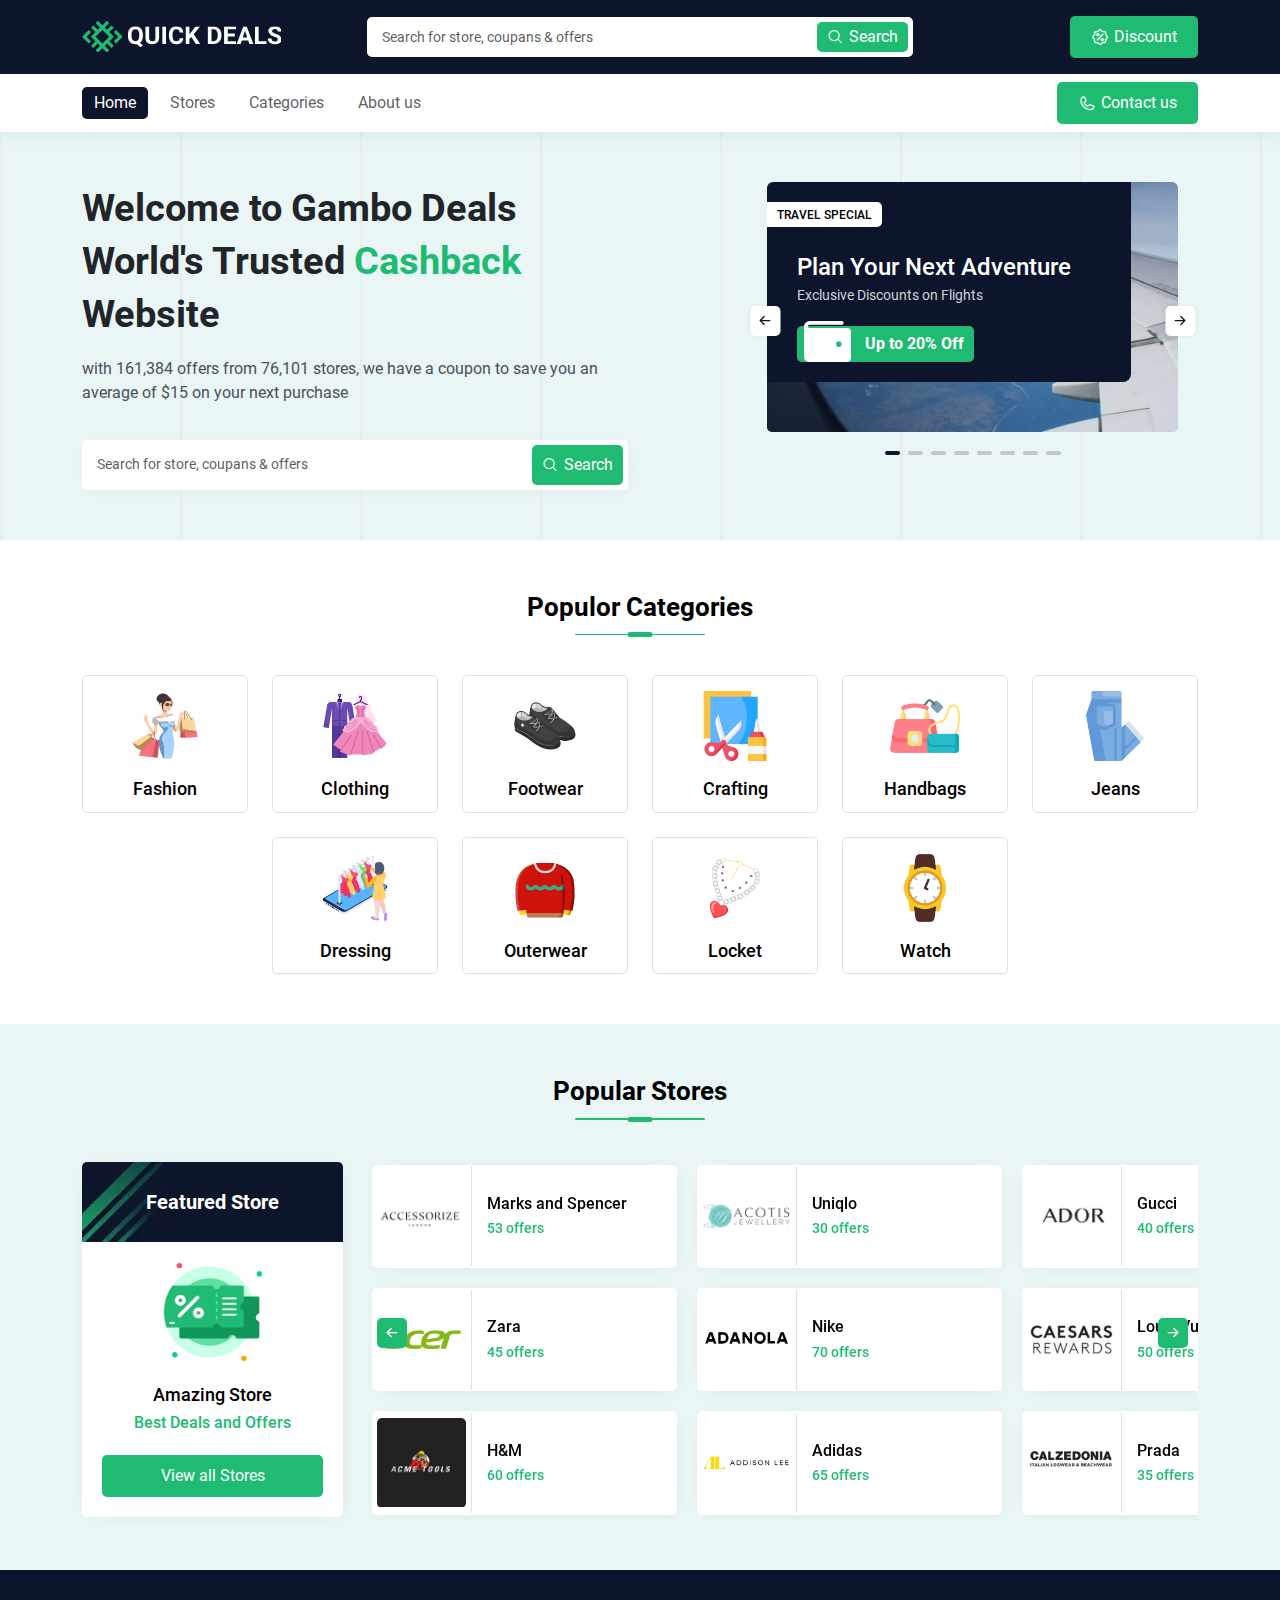
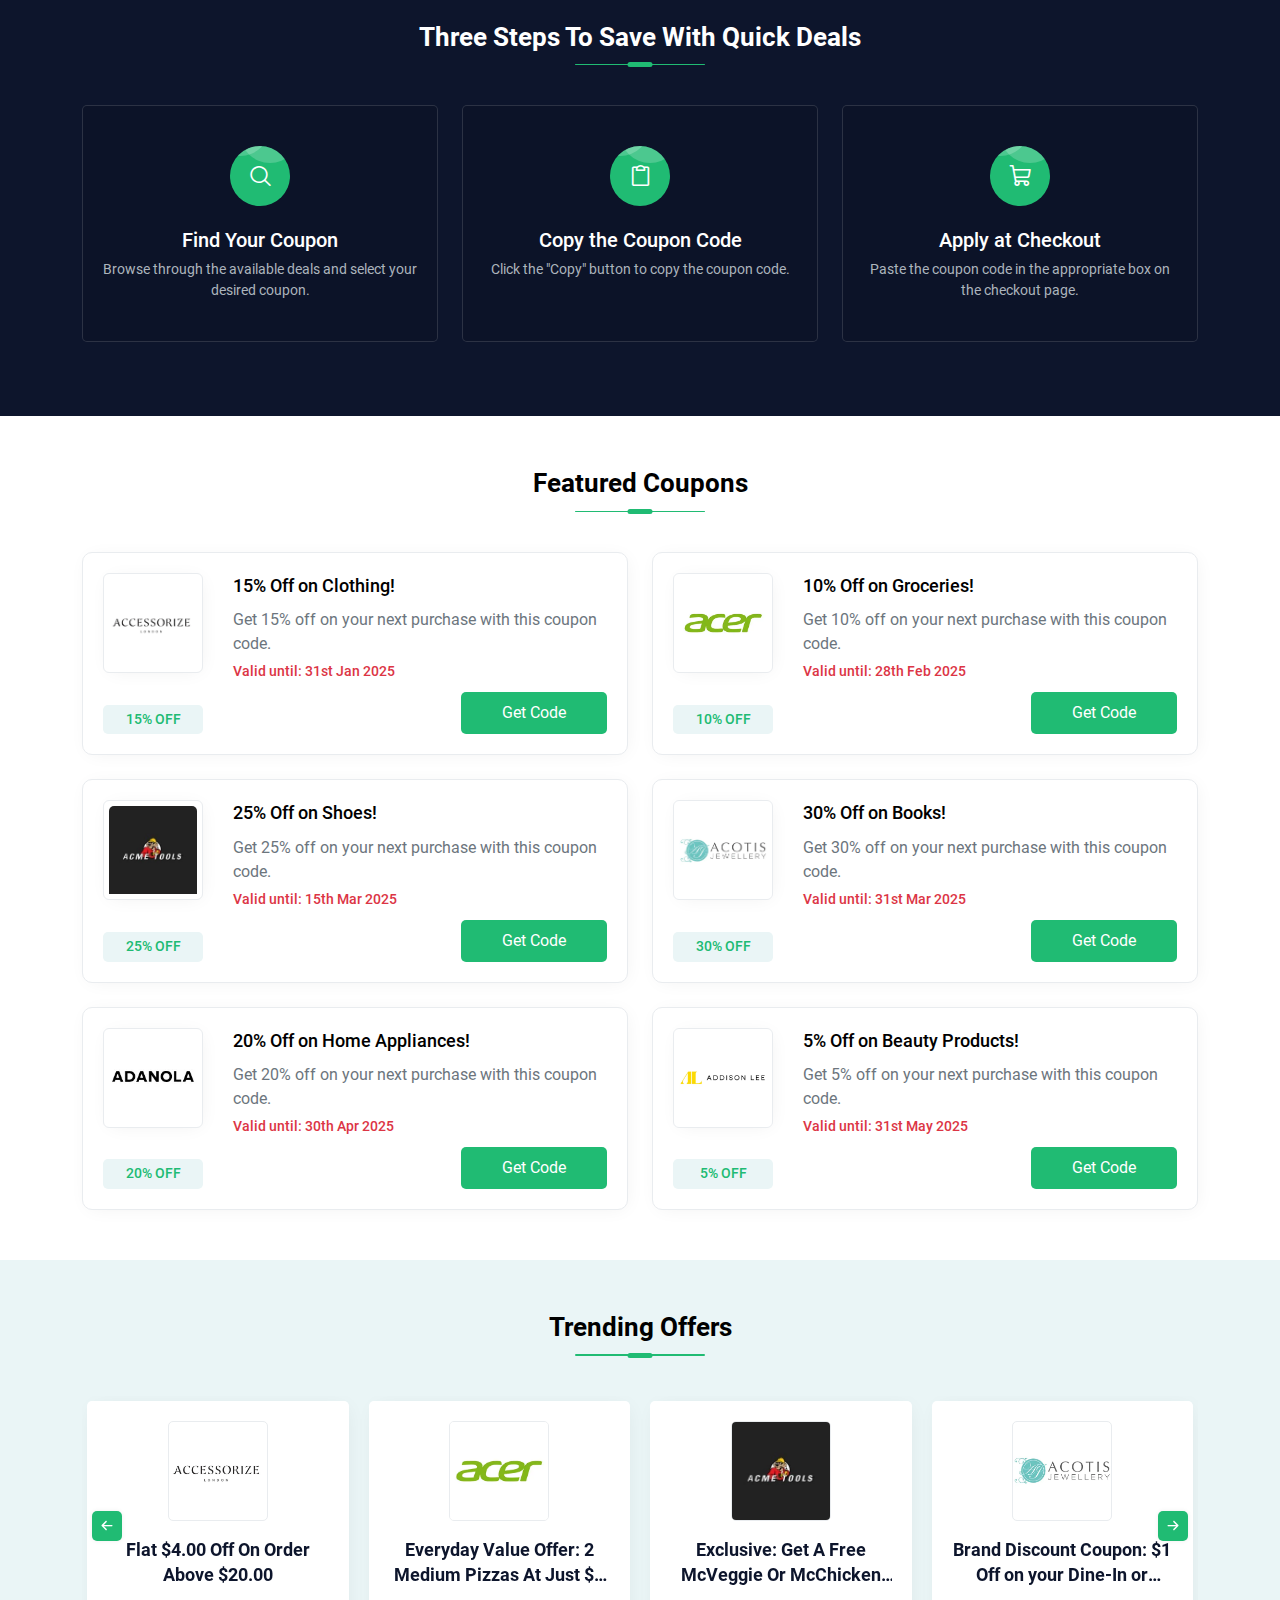
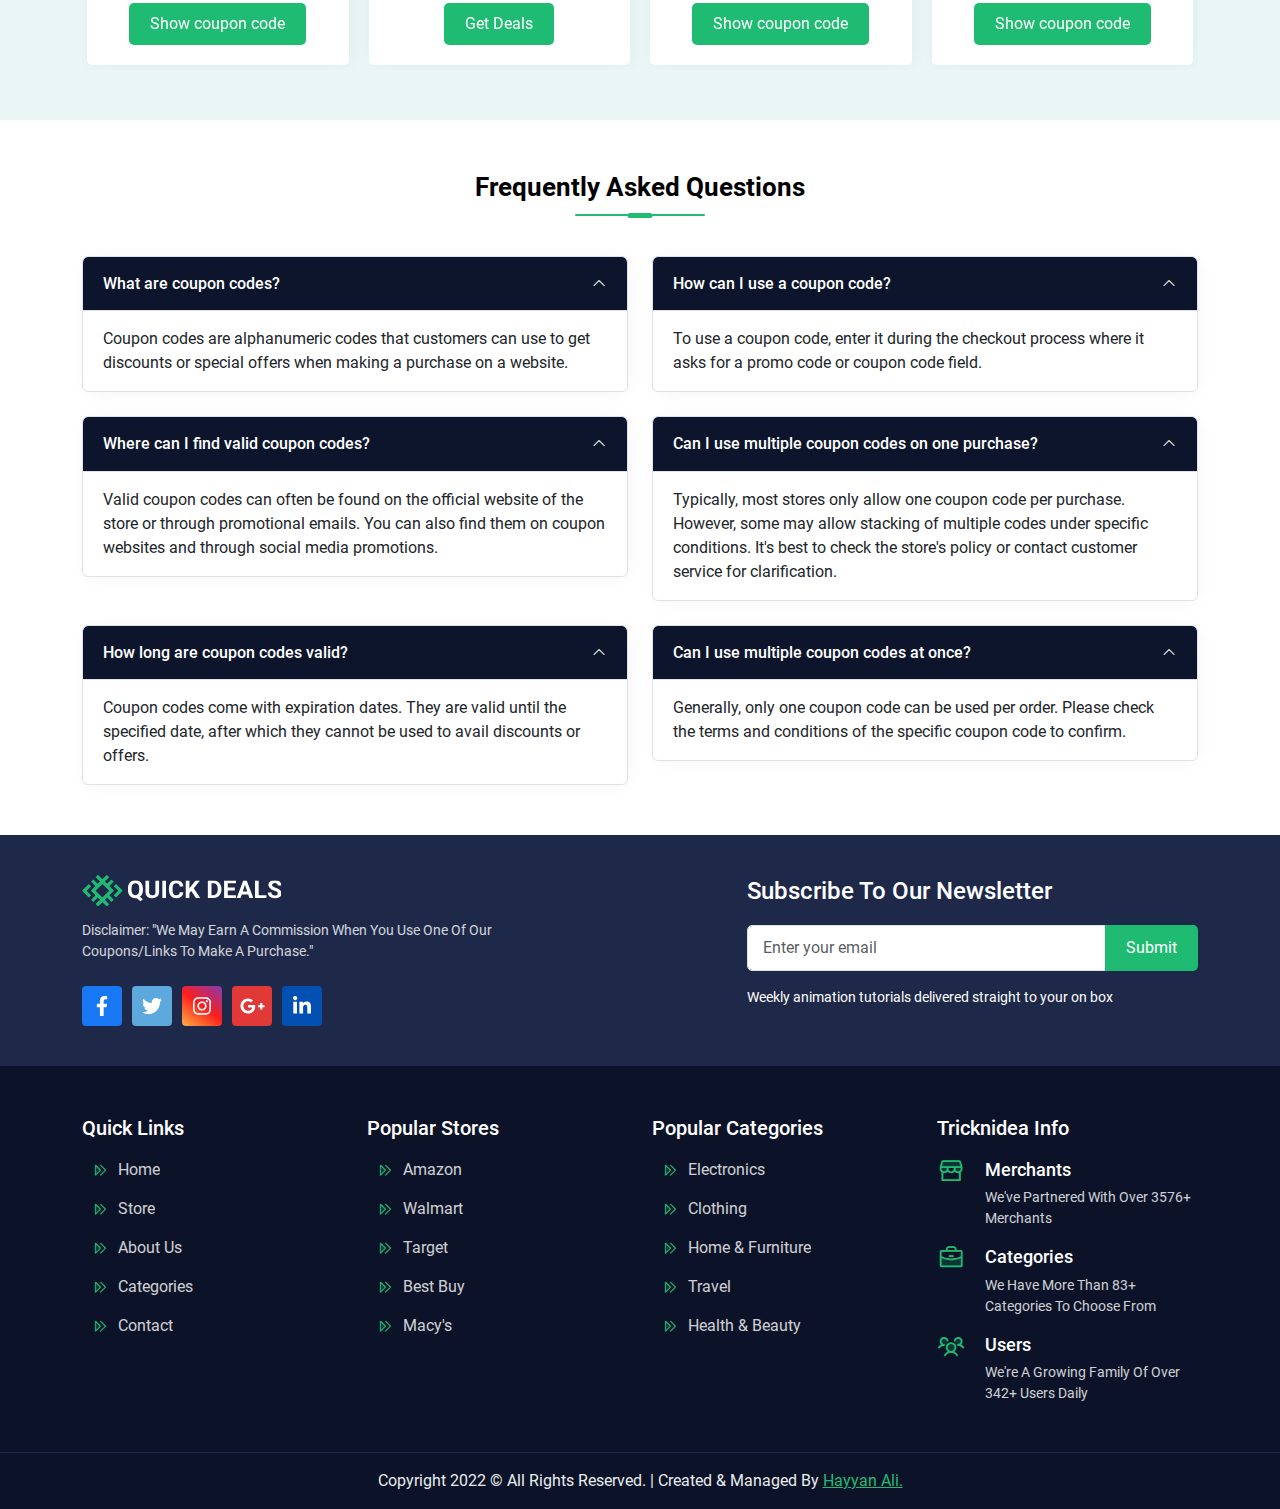
==== commit ad338c47: "Complete site" ====
--- a/index.html
+++ b/index.html
@@ -25,7 +25,7 @@
   =            header            =
   =============================-->
   <header>
-    <div class="bg-secondary text-white py-3">
+    <div class="bg-secondary py-3">
       <div class="container-xl">
         <div class="row align-items-center gy-3 gy-md-0">
           <div class="col-md-3 col-sm-6">
@@ -41,6 +41,63 @@
                   <i class="ph ph-magnifying-glass"></i>
                   <span>Search</span>
                 </button>
+              </div>
+              <div id="search-results" class="bg-white">
+                <h6 class="py-2 px-3 bg-light border-bottom">Search: ach</h6>
+                <div class="search-results-wrapper">
+                  <div class="result-item">
+                    <div class="row gx-3 align-items-center">
+                      <div class="col-2">
+                        <figure class="">
+                          <img src="images/stores/store_1.webp" alt="">
+                        </figure>
+                      </div>
+                      <div class="col-10">
+                        <h6>Best coupons available</h6>
+                        <span class="text-primary small fw-medium">Offers 12</span>
+                      </div>
+                    </div>
+                  </div>
+                  <div class="result-item">
+                    <div class="row gx-3 align-items-center">
+                      <div class="col-2">
+                        <figure class="">
+                          <img src="images/stores/store_1.webp" alt="">
+                        </figure>
+                      </div>
+                      <div class="col-10">
+                        <h6>Great offers on products</h6>
+                        <span class="text-primary small fw-medium">Offers 12</span>
+                      </div>
+                    </div>
+                  </div>
+                  <div class="result-item">
+                    <div class="row gx-3 align-items-center">
+                      <div class="col-2">
+                        <figure class="">
+                          <img src="images/stores/store_1.webp" alt="">
+                        </figure>
+                      </div>
+                      <div class="col-10">
+                        <h6>Discount on first purchase</h6>
+                        <span class="text-primary small fw-medium">Offers 12</span>
+                      </div>
+                    </div>
+                  </div>
+                  <div class="result-item">
+                    <div class="row gx-3 align-items-center">
+                      <div class="col-2">
+                        <figure class="">
+                          <img src="images/stores/store_1.webp" alt="">
+                        </figure>
+                      </div>
+                      <div class="col-10">
+                        <h6>Buy one get one free</h6>
+                        <span class="text-primary small fw-medium">Offers 12</span>
+                      </div>
+                    </div>
+                  </div>
+                </div>
               </div>
             </form>
           </div>
@@ -72,26 +129,26 @@
                     </a>
                   </li>
                   <li class="nav-item">
-                    <a class="nav-link active" href="#">Home</a>
+                    <a class="nav-link active" href="index.html">Home</a>
                   </li>
                   <li class="nav-item">
-                    <a class="nav-link" href="#">Categories</a>
+                    <a class="nav-link" href="stores.html">Stores</a>
                   </li>
                   <li class="nav-item">
-                    <a class="nav-link" href="#">Top Stores</a>
+                    <a class="nav-link" href="categories.html">Categories</a>
                   </li>
                   <li class="nav-item">
-                    <a class="nav-link" href="#">About us</a>
+                    <a class="nav-link" href="about.html">About us</a>
                   </li>
                   <li class="nav-item d-md-none d-flex">
-                    <a class="nav-link" href="#">Contact us</a>
+                    <a class="nav-link" href="contact.html">Contact us</a>
                   </li>
                 </ul>
               </div>
             </nav>
           </div>
           <div class="col-sm-4 d-none d-sm-flex justify-content-end">
-            <a href="#" class="btn">
+            <a href="contact.html" class="btn">
               <i class="ph ph-phone"></i>
               <span>Contact us</span>
             </a>
@@ -122,6 +179,63 @@
                   <span>Search</span>
                 </button>
               </div>
+              <div id="search-results" class="bg-white">
+                <h6 class="py-2 px-3 bg-light border-bottom">Search: ach</h6>
+                <div class="search-results-wrapper">
+                  <div class="result-item">
+                    <div class="row gx-3 align-items-center">
+                      <div class="col-2">
+                        <figure class="">
+                          <img src="images/stores/store_1.webp" alt="">
+                        </figure>
+                      </div>
+                      <div class="col-10">
+                        <h6>Best coupons available</h6>
+                        <span class="text-primary small fw-medium">Offers 12</span>
+                      </div>
+                    </div>
+                  </div>
+                  <div class="result-item">
+                    <div class="row gx-3 align-items-center">
+                      <div class="col-2">
+                        <figure class="">
+                          <img src="images/stores/store_1.webp" alt="">
+                        </figure>
+                      </div>
+                      <div class="col-10">
+                        <h6>Great offers on products</h6>
+                        <span class="text-primary small fw-medium">Offers 12</span>
+                      </div>
+                    </div>
+                  </div>
+                  <div class="result-item">
+                    <div class="row gx-3 align-items-center">
+                      <div class="col-2">
+                        <figure class="">
+                          <img src="images/stores/store_1.webp" alt="">
+                        </figure>
+                      </div>
+                      <div class="col-10">
+                        <h6>Discount on first purchase</h6>
+                        <span class="text-primary small fw-medium">Offers 12</span>
+                      </div>
+                    </div>
+                  </div>
+                  <div class="result-item">
+                    <div class="row gx-3 align-items-center">
+                      <div class="col-2">
+                        <figure class="">
+                          <img src="images/stores/store_1.webp" alt="">
+                        </figure>
+                      </div>
+                      <div class="col-10">
+                        <h6>Buy one get one free</h6>
+                        <span class="text-primary small fw-medium">Offers 12</span>
+                      </div>
+                    </div>
+                  </div>
+                </div>
+              </div>
             </form>
           </div>
           <div class="col-lg-5 offset-lg-1 position-relative">
@@ -634,12 +748,536 @@
         </div>
       </div>
     </section>
+    <!-- Featured Coupon -->
+    <section class="featured_coupons">
+      <div class="container-xl">
+        <div class="row">
+          <div class="col-12">
+            <h4 class="heading">Featured Coupons</h4>
+          </div>
+        </div>
+        <div class="row gy-4">
+          <div class="col-lg-6">
+            <a href="#" class="card coupon-card hover-up">
+              <div class="card-header">
+                <figure>
+                  <img src="images/stores/store_1.webp" class="card-img-top" alt="Store Image 1">
+                </figure>
+                <h6 class="card-subtitle">15% Off</h6>
+              </div>
+              <div class="card-body">
+                <h5 class="card-title">15% Off on Clothing!</h5>
+                <p class="card-text">Get 15% off on your next purchase with this coupon code.</p>
+                <p class="card-text coupon-valid">Valid until: 31st Jan 2025</p>
+                <button class="btn">
+                  <span>Get Code</span>
+                </button>
+              </div>
+            </a>
+          </div>
+          <div class="col-lg-6">
+            <a href="#" class="card coupon-card hover-up">
+              <div class="card-header">
+                <figure>
+                  <img src="images/stores/store_2.webp" class="card-img-top" alt="Store Image 2">
+                </figure>
+                <h6 class="card-subtitle">10% Off</h6>
+              </div>
+              <div class="card-body">
+                <h5 class="card-title">10% Off on Groceries!</h5>
+                <p class="card-text">Get 10% off on your next purchase with this coupon code.</p>
+                <p class="card-text coupon-valid">Valid until: 28th Feb 2025</p>
+                <button class="btn">
+                  <span>Get Code</span>
+                </button>
+              </div>
+            </a>
+          </div>
+          <div class="col-lg-6">
+            <a href="#" class="card coupon-card hover-up">
+              <div class="card-header">
+                <figure>
+                  <img src="images/stores/store_3.webp" class="card-img-top" alt="Store Image 3">
+                </figure>
+                <h6 class="card-subtitle">25% Off</h6>
+              </div>
+              <div class="card-body">
+                <h5 class="card-title">25% Off on Shoes!</h5>
+                <p class="card-text">Get 25% off on your next purchase with this coupon code.</p>
+                <p class="card-text coupon-valid">Valid until: 15th Mar 2025</p>
+                <button class="btn">
+                  <span>Get Code</span>
+                </button>
+              </div>
+            </a>
+          </div>
+          <div class="col-lg-6">
+            <a href="#" class="card coupon-card hover-up">
+              <div class="card-header">
+                <figure>
+                  <img src="images/stores/store_4.webp" class="card-img-top" alt="Store Image 4">
+                </figure>
+                <h6 class="card-subtitle">30% Off</h6>
+              </div>
+              <div class="card-body">
+                <h5 class="card-title">30% Off on Books!</h5>
+                <p class="card-text">Get 30% off on your next purchase with this coupon code.</p>
+                <p class="card-text coupon-valid">Valid until: 31st Mar 2025</p>
+                <button class="btn">
+                  <span>Get Code</span>
+                </button>
+              </div>
+            </a>
+          </div>
+          <div class="col-lg-6">
+            <a href="#" class="card coupon-card hover-up">
+              <div class="card-header">
+                <figure>
+                  <img src="images/stores/store_5.webp" class="card-img-top" alt="Store Image 5">
+                </figure>
+                <h6 class="card-subtitle">20% Off</h6>
+              </div>
+              <div class="card-body">
+                <h5 class="card-title">20% Off on Home Appliances!</h5>
+                <p class="card-text">Get 20% off on your next purchase with this coupon code.</p>
+                <p class="card-text coupon-valid">Valid until: 30th Apr 2025</p>
+                <button class="btn">
+                  <span>Get Code</span>
+                </button>
+              </div>
+            </a>
+          </div>
+          <div class="col-lg-6">
+            <a href="#" class="card coupon-card hover-up">
+              <div class="card-header">
+                <figure>
+                  <img src="images/stores/store_6.webp" class="card-img-top" alt="Store Image 6">
+                </figure>
+                <h6 class="card-subtitle">5% Off</h6>
+              </div>
+              <div class="card-body">
+                <h5 class="card-title">5% Off on Beauty Products!</h5>
+                <p class="card-text">Get 5% off on your next purchase with this coupon code.</p>
+                <p class="card-text coupon-valid">Valid until: 31st May 2025</p>
+                <button class="btn">
+                  <span>Get Code</span>
+                </button>
+              </div>
+            </a>
+          </div>
+        </div>
+      </div>
+    </section>
+    <!-- trending offers -->
+    <section class="trending_offers bg-primary-light">
+      <div class="container-xl">
+        <div class="row">
+          <div class="col-12">
+            <h2 class="heading">Trending Offers</h2>
+          </div>
+        </div>
+        <div class="row">
+          <div class="col-12">
+            <div class="swiper trending_slider">
+              <div class="swiper-wrapper">
+                <div class="swiper-slide">
+                  <div class="trending_offer_card d-flex flex-column align-items-center gap-3">
+                    <figure class="">
+                      <img src="images/stores/store_1.webp" alt="Logo">
+                    </figure>
+                    <h5 class="trending_offer_title webkit_box text-center">Flat $4.00 Off On Order Above $20.00</h5>
+                    <button class="btn">Show coupon code</button>
+                  </div>
+                </div>
+                <div class="swiper-slide">
+                  <div class="trending_offer_card d-flex flex-column align-items-center gap-3">
+                    <figure class="">
+                      <img src="images/stores/store_2.webp" alt="Logo">
+                    </figure>
+                    <h5 class="trending_offer_title webkit_box text-center">Everyday Value Offer: 2 Medium Pizzas At Just $3 Each</h5>
+                    <button class="btn">Get Deals</button>
+                  </div>
+                </div>
+                <div class="swiper-slide">
+                  <div class="trending_offer_card d-flex flex-column align-items-center gap-3">
+                    <figure class="">
+                      <img src="images/stores/store_3.webp" alt="Logo">
+                    </figure>
+                    <h5 class="trending_offer_title webkit_box text-center">Exclusive: Get A Free McVeggie Or McChicken Burger Worth $2 On</h5>
+                    <button class="btn">Show coupon code</button>
+                  </div>
+                </div>
+                <div class="swiper-slide">
+                  <div class="trending_offer_card d-flex flex-column align-items-center gap-3">
+                    <figure class="">
+                      <img src="images/stores/store_4.webp" alt="Logo">
+                    </figure>
+                    <h5 class="trending_offer_title webkit_box text-center">Brand Discount Coupon: $1 Off on your Dine-In or Takeaway orders</h5>
+                    <button class="btn">Show coupon code</button>
+                  </div>
+                </div>
+                <div class="swiper-slide">
+                  <div class="trending_offer_card d-flex flex-column align-items-center gap-3">
+                    <figure class="">
+                      <img src="images/stores/store_1.webp" alt="Logo">
+                    </figure>
+                    <h5 class="trending_offer_title webkit_box text-center">Flat $4.00 Off On Order Above $20.00</h5>
+                    <button class="btn">Show coupon code</button>
+                  </div>
+                </div>
+                <div class="swiper-slide">
+                  <div class="trending_offer_card d-flex flex-column align-items-center gap-3">
+                    <figure class="">
+                      <img src="images/stores/store_2.webp" alt="Logo">
+                    </figure>
+                    <h5 class="trending_offer_title webkit_box text-center">Everyday Value Offer: 2 Medium Pizzas At Just $3 Each</h5>
+                    <button class="btn">Get Deals</button>
+                  </div>
+                </div>
+                <div class="swiper-slide">
+                  <div class="trending_offer_card d-flex flex-column align-items-center gap-3">
+                    <figure class="">
+                      <img src="images/stores/store_3.webp" alt="Logo">
+                    </figure>
+                    <h5 class="trending_offer_title webkit_box text-center">Exclusive: Get A Free McVeggie Or McChicken Burger Worth $2 On</h5>
+                    <button class="btn">Show coupon code</button>
+                  </div>
+                </div>
+                <div class="swiper-slide">
+                  <div class="trending_offer_card d-flex flex-column align-items-center gap-3">
+                    <figure class="">
+                      <img src="images/stores/store_4.webp" alt="Logo">
+                    </figure>
+                    <h5 class="trending_offer_title webkit_box text-center">Brand Discount Coupon: $1 Off on your Dine-In or Takeaway orders</h5>
+                    <button class="btn">Show coupon code</button>
+                  </div>
+                </div>
+              </div>
+              <!-- Add Navigation -->
+              <div class="swiper-button-next arrows"></div>
+              <div class="swiper-button-prev arrows"></div>
+            </div>
+          </div>
+        </div>
+      </div>
+    </section>
+    <!-- frequently asked -->
+    <section class="frequently_asked">
+      <div class="container-xl">
+        <div class="row">
+          <div class="col-12">
+            <h4 class="heading">Frequently Asked Questions</h4>
+          </div>
+          <div class="col-12">
+            <div class="accordion">
+              <div class="row gy-4">
+                <div class="col-lg-6">
+                  <div class="accordion-item">
+                    <h2 class="accordion-header">
+                      <button class="accordion-button" type="button" data-bs-toggle="collapse" data-bs-target="#collapseOne">
+                        What are coupon codes?
+                      </button>
+                    </h2>
+                    <div id="collapseOne" class="accordion-collapse collapse show">
+                      <div class="accordion-body">
+                        Coupon codes are alphanumeric codes that customers can use to get discounts or special offers when making a purchase on a website.
+                      </div>
+                    </div>
+                  </div>
+                </div>
+                <div class="col-lg-6">
+                  <div class="accordion-item">
+                    <h2 class="accordion-header">
+                      <button class="accordion-button" type="button" data-bs-toggle="collapse" data-bs-target="#collapseTwo">
+                        How can I use a coupon code?
+                      </button>
+                    </h2>
+                    <div id="collapseTwo" class="accordion-collapse collapse show">
+                      <div class="accordion-body">
+                        To use a coupon code, enter it during the checkout process where it asks for a promo code or coupon code field.
+                      </div>
+                    </div>
+                  </div>
+                </div>
+                <div class="col-lg-6">
+                  <div class="accordion-item">
+                    <h2 class="accordion-header">
+                      <button class="accordion-button" type="button" data-bs-toggle="collapse" data-bs-target="#collapseThree">
+                        Where can I find valid coupon codes?
+                      </button>
+                    </h2>
+                    <div id="collapseThree" class="accordion-collapse collapse show">
+                      <div class="accordion-body">
+                        Valid coupon codes can often be found on the official website of the store or through promotional emails. You can also find them on coupon websites and through social media promotions.
+                      </div>
+                    </div>
+                  </div>
+                </div>
+                <div class="col-lg-6">
+                  <div class="accordion-item">
+                    <h2 class="accordion-header">
+                      <button class="accordion-button" type="button" data-bs-toggle="collapse" data-bs-target="#collapseFour">
+                        Can I use multiple coupon codes on one purchase?
+                      </button>
+                    </h2>
+                    <div id="collapseFour" class="accordion-collapse collapse show">
+                      <div class="accordion-body">
+                        Typically, most stores only allow one coupon code per purchase. However, some may allow stacking of multiple codes under specific conditions. It's best to check the store's policy or contact customer service for clarification.
+                      </div>
+                    </div>
+                  </div>
+                </div>
+                <div class="col-lg-6">
+                  <div class="accordion-item">
+                    <h2 class="accordion-header">
+                      <button class="accordion-button" type="button" data-bs-toggle="collapse" data-bs-target="#collapseFive">
+                        How long are coupon codes valid?
+                      </button>
+                    </h2>
+                    <div id="collapseFive" class="accordion-collapse collapse show">
+                      <div class="accordion-body">
+                        Coupon codes come with expiration dates. They are valid until the specified date, after which they cannot be used to avail discounts or offers.
+                      </div>
+                    </div>
+                  </div>
+                </div>
+                <div class="col-lg-6">
+                  <div class="accordion-item">
+                    <h2 class="accordion-header">
+                      <button class="accordion-button" type="button" data-bs-toggle="collapse" data-bs-target="#collapseSix">
+                        Can I use multiple coupon codes at once?
+                      </button>
+                    </h2>
+                    <div id="collapseSix" class="accordion-collapse collapse show">
+                      <div class="accordion-body">
+                        Generally, only one coupon code can be used per order. Please check the terms and conditions of the specific coupon code to confirm.
+                      </div>
+                    </div>
+                  </div>
+                </div>
+              </div>
+            </div>
+          </div>
+        </div>
+      </div>
+    </section>
   </main>
   <!--====  End of Main  ====-->
   <!--============================
   =            Footer            =
   =============================-->
-  <footer></footer>
+  <footer class="bg-secondary-dark text-white">
+    <div class="footer-top bg-secondary-light">
+      <div class="container-xl">
+        <div class="row gy-4">
+          <div class="col-md-5">
+            <a href="#" class="logo">
+              <img src="images/brands/logo.svg" alt="">
+            </a>
+            <p class="footer_disclaimer mt-2 mb-4">Disclaimer: "We may earn a commission when you use one of our coupons/links to make a purchase."</p>
+            <div class="social_icons">
+              <div class="icon facebook">
+                <figure>
+                  <img src="images/socials/facebook.svg" alt="">
+                </figure>
+              </div>
+              <div class="icon twitter">
+                <i class="fa fa-twitter"></i>
+                <figure>
+                  <img src="images/socials/twitter.svg" alt="">
+                </figure>
+              </div>
+              <div class="icon instagram">
+                <i class="fa fa-instagram"></i>
+                <figure>
+                  <img src="images/socials/instagram.svg" alt="">
+                </figure>
+              </div>
+              <div class="icon google_plus">
+                <i class="fa fa-google-plus"></i>
+                <figure>
+                  <img src="images/socials/google_plus.svg" alt="">
+                </figure>
+              </div>
+              <div class="icon linkedin">
+                <i class="fa fa-linkedin"></i>
+                <figure>
+                  <img src="images/socials/linkedin.svg" alt="">
+                </figure>
+              </div>
+            </div>
+          </div>
+          <div class="col-md-5 offset-md-2">
+            <h4 class="mb-3">Subscribe To Our Newsletter</h4>
+            <form class="subscribe_form needs-validation" novalidate>
+              <div class="input-group has-validation">
+                <input type="email" class="form-control" placeholder="Enter your email" required>
+                <button class="btn">
+                  <span>Submit</span>
+                </button>
+                <div class="invalid-tooltip">
+                  Please enter the email
+                </div>
+              </div>
+              <small class="mt-3 d-block">Weekly animation tutorials delivered straight to your on box</small>
+            </form>
+          </div>
+        </div>
+      </div>
+    </div>
+    <div class="footer-bottom py-5">
+      <div class="container-xl">
+        <div class="row gy-5">
+          <div class="col-lg-3 col-sm-6">
+            <h5 class="mb-3">Quick Links</h5>
+            <ul class="list-unstyled">
+              <li>
+                <a href="#" class="footer-text">
+                  <i class="ph-duotone ph-caret-double-right"></i>
+                  <span>Home</span>
+                </a>
+              </li>
+              <li>
+                <a href="#" class="footer-text">
+                  <i class="ph-duotone ph-caret-double-right"></i>
+                  <span>Store</span>
+                </a>
+              </li>
+              <li>
+                <a href="#" class="footer-text">
+                  <i class="ph-duotone ph-caret-double-right"></i>
+                  <span>About Us</span>
+                </a>
+              </li>
+              <li>
+                <a href="#" class="footer-text">
+                  <i class="ph-duotone ph-caret-double-right"></i>
+                  <span>Categories</span>
+                </a>
+              </li>
+              <li>
+                <a href="#" class="footer-text">
+                  <i class="ph-duotone ph-caret-double-right"></i>
+                  <span>Contact</span>
+                </a>
+              </li>
+            </ul>
+          </div>
+          <div class="col-lg-3 col-sm-6">
+            <h5 class="mb-3">Popular Stores</h5>
+            <ul class="list-unstyled">
+              <li>
+                <a href="#" class="footer-text">
+                  <i class="ph-duotone ph-caret-double-right"></i>
+                  <span>Amazon</span>
+                </a>
+              </li>
+              <li>
+                <a href="#" class="footer-text">
+                  <i class="ph-duotone ph-caret-double-right"></i>
+                  <span>Walmart</span>
+                </a>
+              </li>
+              <li>
+                <a href="#" class="footer-text">
+                  <i class="ph-duotone ph-caret-double-right"></i>
+                  <span>Target</span>
+                </a>
+              </li>
+              <li>
+                <a href="#" class="footer-text">
+                  <i class="ph-duotone ph-caret-double-right"></i>
+                  <span>Best Buy</span>
+                </a>
+              </li>
+              <li>
+                <a href="#" class="footer-text">
+                  <i class="ph-duotone ph-caret-double-right"></i>
+                  <span>Macy's</span>
+                </a>
+              </li>
+            </ul>
+          </div>
+          <div class="col-lg-3 col-sm-6">
+            <h5 class="mb-3">Popular Categories</h5>
+            <ul class="list-unstyled">
+              <li>
+                <a href="#" class="footer-text">
+                  <i class="ph-duotone ph-caret-double-right"></i>
+                  <span>Electronics</span>
+                </a>
+              </li>
+              <li>
+                <a href="#" class="footer-text">
+                  <i class="ph-duotone ph-caret-double-right"></i>
+                  <span>Clothing</span>
+                </a>
+              </li>
+              <li>
+                <a href="#" class="footer-text">
+                  <i class="ph-duotone ph-caret-double-right"></i>
+                  <span>Home & Furniture</span>
+                </a>
+              </li>
+              <li>
+                <a href="#" class="footer-text">
+                  <i class="ph-duotone ph-caret-double-right"></i>
+                  <span>Travel</span>
+                </a>
+              </li>
+              <li>
+                <a href="#" class="footer-text">
+                  <i class="ph-duotone ph-caret-double-right"></i>
+                  <span>Health & Beauty</span>
+                </a>
+              </li>
+            </ul>
+          </div>
+          <div class="col-lg-3 col-sm-6">
+            <h5>Tricknidea Info</h5>
+            <ul class="list-unstyled">
+              <li>
+                <a href="#" class="post_box">
+                  <i class="ph-duotone ph-storefront"></i>
+                  <div class="post_box_content">
+                    <h5 class="stats_number">Merchants</h5>
+                    <p>We've Partnered With Over 3576+ Merchants</p>
+                  </div>
+                </a>
+              </li>
+              <li>
+                <a href="#" class="post_box">
+                  <i class="ph-duotone ph-briefcase"></i>
+                  <div class="post_box_content">
+                    <h5 class="stats_number">Categories</h5>
+                    <p>We Have More Than 83+ Categories To Choose From</p>
+                  </div>
+                </a>
+              </li>
+              <li>
+                <a href="#" class="post_box">
+                  <i class="ph-duotone ph-users-three"></i>
+                  <div class="post_box_content">
+                    <h5 class="stats_number">Users</h5>
+                    <p>We're A Growing Family Of Over 342+ Users Daily</p>
+                  </div>
+                </a>
+              </li>
+            </ul>
+          </div>
+        </div>
+      </div>
+    </div>
+    <div class="footer-copyright py-3 text-center">
+      <div class="container-xl">
+        <div class="row">
+          <div class="col-12">
+            <p>Copyright 2022 © All Rights Reserved. | Created & Managed By <a target="_blank" href="https://hayyanshaikh55.netlify.app">Hayyan Ali.</a></p>
+          </div>
+        </div>
+      </div>
+    </div>
+  </footer>
   <!--====  End of Footer  ====-->
   <!-- js files -->
   <script type="text/javascript" src="./plugins/swiper-11.1.4/swiper.min.js"></script>
--- a/css/styles.css
+++ b/css/styles.css
@@ -74,7 +74,7 @@
 
 ::-webkit-scrollbar-thumb {
   border-radius: 10px;
-  background: var(--bs-gray-600);
+  background: var(--bs-gray-900);
 }
 
 ::-webkit-scrollbar-thumb:hover {
@@ -172,7 +172,6 @@
   content: '\E06C';
 }
 
-
 /* backgrounds */
 .bg-primary {
   background-color: var(--primary) !important;
@@ -192,6 +191,38 @@
 
 .bg-secondary-light {
   background-color: var(--secondary-light) !important;
+}
+
+.bg-secondary-dark {
+  background-color: var(--secondary-dark) !important;
+}
+
+/* text */
+
+
+.text-primary {
+  color: var(--primary) !important;
+}
+
+.text-primary-hover,
+a.text-primary:hover {
+  color: var(--primary-hover) !important;
+}
+
+.text-primary-light {
+  color: var(--primary-light) !important;
+}
+
+.text-secondary {
+  color: var(--secondary) !important;
+}
+
+.text-secondary-light {
+  color: var(--secondary-light) !important;
+}
+
+.text-secondary-dark {
+  color: var(--secondary-dark) !important;
 }
 
 /* heading */
@@ -227,12 +258,35 @@
   bottom: -2px;
 }
 
+.heading.text-start:after,
+.heading.text-start:before {
+  left: 0;
+  transform: translateX(0);
+}
+
 /* bootstrap */
 .form-control {
   outline: none;
   padding: 10px 15px;
   border-radius: 5px;
-  border: none;
+}
+
+.form-control:focus {
+  border-color: transparent;
+  box-shadow: 0 0 0 0.5px var(--primary), 0 0 0 5px var(--primary-light) !important;
+}
+
+.form-control.is-valid,
+.was-validated .form-control:valid {
+  background-size: 20px;
+  background-image: url("[data-uri]");
+}
+
+.form-control.is-invalid,
+.was-validated .form-control:invalid {
+  background-size: 20px;
+  background-image: url("[data-uri]");
+
 }
 
 :where(input, button):focus {
@@ -252,6 +306,11 @@
   background-color: var(--primary);
 }
 
+.btn:active {
+  background-color: var(--primary-hover) !important;
+  color: var(--white) !important;
+}
+
 .btn:hover {
   color: var(--white) !important;
   background-color: var(--primary-hover);
@@ -259,6 +318,122 @@
 
 .btn i {
   font-size: clamp(16px, 2vw, 18px);
+}
+
+.btn-outline {
+  color: var(--black);
+  background: var(--white);
+  box-shadow: inset 0 0 0 0.9px var(--primary);
+}
+
+.btn.active {
+  color: var(--white);
+  background: var(--primary);
+}
+
+.accordion {
+  display: flex;
+  grid-gap: 20px;
+  flex-direction: column;
+}
+
+.accordion-item {
+  overflow: hidden;
+  border-radius: 6px;
+  box-shadow: 2px 2px 20px -5px #0001;
+}
+
+.accordion-button {
+  font-size: clamp(14px, 2vw, 16px);
+  font-family: var(--inter-font-family);
+  font-weight: var(--font-weight-semi-bold);
+}
+
+.accordion-button:not(.collapsed) {
+  color: var(--white);
+  background: var(--secondary);
+}
+
+.accordion-button::after {
+  content: '\E136';
+  font-family: 'Phosphor';
+  background: unset !important;
+}
+
+.accordion-body {
+  font-size: clamp(14px, 2vw, 16px);
+}
+
+.breadcrumb {
+  align-items: center;
+  margin-bottom: 0;
+  margin-top: 10px;
+}
+
+.breadcrumb-item.active {
+  color: var(--primary);
+}
+
+.breadcrumb-item a {
+  color: var(--white);
+}
+
+.breadcrumb-item+.breadcrumb-item::before {
+  content: "\E13A";
+  color: var(--bs-gray-400);
+  font-family: 'Phosphor';
+  font-size: 14px;
+  line-height: 1;
+  margin-top: 3px;
+}
+
+.breadcrumb-item {
+  display: flex;
+  align-items: center;
+  line-height: 1.2;
+}
+
+.form-check>* {
+  cursor: pointer;
+  user-select: none;
+}
+
+.form-check-input {
+  width: 18px;
+  height: 18px;
+  margin-top: 0;
+  border-radius: 3px;
+  background-size: 13px;
+  margin-left: 0 !important;
+  border: 1px solid var(--bs-gray-300) !important;
+}
+
+.form-check-input:checked {
+  background-color: var(--primary);
+  border-color: var(--primary) !important;
+  background-image: url('../images/common/check.svg');
+}
+
+.form-check {
+  display: flex;
+  align-items: center;
+  grid-gap: 10px;
+  padding: 0;
+  margin-bottom: 0;
+}
+
+li:has(.form-check):not(:last-child) .form-check {
+  margin-bottom: 10px !important;
+}
+
+.badge {
+  font-size: 14px;
+  border-radius: 3px;
+  padding: 5px 10px 6px;
+  color: var(--bs-gray-800);
+  text-transform: capitalize;
+  background: var(--bs-gray-200);
+  font-weight: var(--weight-medium);
 }
 
 /* header */
@@ -280,6 +455,10 @@
   object-fit: contain;
 }
 
+.search_form{
+  position: relative;
+}
+
 .search_form .input-group {
   margin-bottom: 0 !important;
   padding: 5px;
@@ -293,13 +472,54 @@
   font-size: 14px;
 }
 
+.search_form input:focus{
+  box-shadow: none !important;
+}
+
 .search_form .input-group>* {
+  border: none;
   padding: 3px 10px;
   border-radius: 5px !important;
 }
 
 .search_form .input-group i {
   font-size: clamp(14px, 2vw, 16px);
+}
+
+#search-results {
+  display: none;
+  border-radius: 5px;
+  overflow: hidden;
+  margin-top: 6px;
+  position: absolute;
+  width: 100%;
+  z-index: 99999;
+  box-shadow: 0 0 10px #0001;
+}
+
+.search-results-wrapper{
+
+  max-height: 300px;
+  overflow-y: auto;
+}
+
+.result-item {
+  padding: 10px 15px;
+  color: var(--black);
+  border-bottom: 1px solid var(--bs-gray-200);
+}
+
+.result-item figure{
+  aspect-ratio: 1;
+}
+.result-item figure img{
+  object-fit: contain;
+  border-radius: 5px;
+  border: 1px solid var(--bs-gray-200);
+}
+
+.result-item:last-child {
+  border-bottom: none;
 }
 
 .navbar {
@@ -336,7 +556,9 @@
 /* hero */
 .hero {
   background-image: url("../images/backgrounds/hero_bg.svg");
-
+  z-index: 1;
+  position: relative;
+  overflow: visible;
 }
 
 .hero_content {
@@ -364,6 +586,8 @@
   height: 50px;
   margin-top: 35px;
   box-shadow: 2px 2px 20px -5px #0001;
+  position: relative;
+  z-index: 999999;
 }
 
 .hero_slider {
@@ -599,6 +823,7 @@
 }
 
 .popular_str_img img {
+  border-radius: 5px;
   object-fit: contain;
 }
 
@@ -675,6 +900,593 @@
 .step_description {
   color: var(--bs-gray-500);
   font-size: clamp(12px, 2vw, 14px);
+}
+
+/* featured Coupon */
+.coupon-card {
+  width: 100%;
+  padding: 20px;
+  grid-gap: 30px;
+  overflow: hidden;
+  border-radius: 10px;
+  flex-direction: row;
+  transition: 0.2s ease;
+  background-color: var(--white);
+  box-shadow: 2px 2px 20px -5px #0001;
+  border: 1px solid var(--bs-gray-200);
+}
+
+.coupon-card .card-header {
+  padding: 0;
+  border: none;
+  background-color: transparent;
+}
+
+.coupon-card:hover {
+  border-color: var(--primary);
+}
+
+.coupon-card figure,
+.single_str_img {
+  padding: 5px;
+  width: 100px;
+  height: 100px;
+  border-radius: 6px;
+  margin-inline: auto;
+  background: var(--white);
+  border: 1px solid var(--bs-gray-200);
+  box-shadow: 2px 2px 20px -5px #0001;
+}
+
+.coupon-card figure img,
+.single_str_img img {
+  object-fit: contain;
+}
+
+.coupon-card .card-body {
+  padding: 0;
+  display: flex;
+  position: relative;
+  flex-direction: column;
+}
+
+.coupon-card .card-body .btn {
+  align-self: flex-end;
+  padding-inline: 40px;
+}
+
+.coupon-card .card-title {
+  color: var(--black);
+  margin-bottom: 10px;
+  font-size: clamp(16px, 2vw, 18px);
+  font-weight: var(--weight-medium);
+}
+
+.coupon-card .card-subtitle {
+  color: var(--primary);
+  font-size: clamp(12px, 2vw, 14px);
+  text-transform: uppercase;
+  font-weight: var(--weight-medium);
+  position: absolute;
+  background: var(--primary-light);
+  padding: 5px 15px;
+  border-radius: 5px;
+  bottom: 20px;
+  left: 20px;
+  width: 100px;
+  text-align: center;
+}
+
+.coupon-card .card-text {
+  color: var(--bs-gray-600);
+  margin-bottom: 5px;
+}
+
+.coupon-card .coupon-valid {
+  margin-block: auto 10px;
+  color: var(--bs-danger);
+  font-size: clamp(12px, 2vw, 14px);
+  font-weight: var(--weight-medium);
+}
+
+/* footer */
+
+.social_icons {
+  display: flex;
+  align-items: center;
+  grid-gap: 10px;
+  justify-content: flex-start;
+}
+
+.icon {
+  height: 40px;
+  width: 40px;
+  display: flex;
+  align-items: center;
+  justify-content: center;
+  border-radius: 4px;
+  cursor: pointer;
+  transition: 0.3s ease;
+  overflow: hidden;
+}
+
+.icon figure {
+  height: 20px;
+  width: 20px;
+}
+
+.google_plus figure {
+  height: 25px;
+  width: 25px;
+}
+
+.icon figure img {
+  object-fit: contain;
+}
+
+.icon.facebook {
+  background: rgba(24, 119, 242, 1);
+}
+
+.icon.twitter {
+  background: rgba(93, 169, 221, 1);
+}
+
+.icon.google_plus {
+  background: rgba(225, 56, 56, 1);
+}
+
+.icon.linkedin {
+  background: rgba(2, 80, 177, 1);
+}
+
+.icon.pinterest {
+  background: rgba(230, 0, 35, 1);
+}
+
+.icon.instagram {
+  background: linear-gradient(216deg, rgba(131, 58, 180, 1) 0%, rgba(253, 29, 29, 1) 50%, rgba(252, 176, 69, 1) 100%);
+}
+
+.footer-text {
+  display: flex;
+  grid-gap: 10px;
+  margin-top: 15px;
+  padding-left: 10px;
+  align-items: center;
+  color: var(--white);
+}
+
+.footer-text span {
+  opacity: 0.8;
+}
+
+.footer-text i {
+  color: var(--primary);
+}
+
+.post_box {
+  display: flex;
+  grid-gap: 20px;
+  margin-top: 15px;
+}
+
+.post_box i {
+  font-size: clamp(22px, 4vw, 28px);
+  color: var(--primary);
+}
+
+.stats_number {
+  color: var(--white);
+  text-transform: capitalize;
+  font-size: clamp(16px, 2vw, 18px);
+  font-weight: var(--weight-medium);
+}
+
+.post_box_content p,
+.footer_disclaimer {
+  opacity: 0.8;
+  padding-top: 5px;
+  color: var(--white);
+  text-transform: capitalize;
+  font-size: clamp(12px, 2vw, 14px);
+}
+
+.footer-top {
+  padding-block: 40px;
+}
+
+.footer-copyright {
+  border-top: 1px solid var(--secondary-light);
+}
+
+.footer-copyright p {
+  color: var(--bs-gray-200);
+}
+
+.footer-copyright a {
+  color: var(--primary);
+  text-decoration: underline;
+}
+
+/* trending offers */
+.trending_slider {
+  padding: 5px;
+}
+
+.swiper-slide:has(.trending_offer_card) {
+  height: unset;
+}
+
+.trending_offer_card {
+  padding: 20px;
+  height: 100%;
+  border-radius: 5px;
+  background: var(--white);
+  box-shadow: 2px 2px 20px -5px #0001;
+}
+
+.trending_offer_card figure {
+  width: 100px;
+  height: 100px;
+  border-radius: 5px;
+  border: 1px solid var(--bs-gray-200);
+}
+
+.trending_offer_card figure img {
+  object-fit: contain;
+}
+
+.trending_offer_card .btn {
+  margin-top: auto;
+}
+
+.trending_offer_title {
+  color: var(--secondary);
+  font-size: clamp(14px, 2vw, 18px);
+  font-weight: var(--weight-bold);
+  -webkit-line-clamp: 2;
+}
+
+/* stores */
+.container_wrapper {
+  box-shadow: 2px 2px 20px -5px #0001;
+}
+
+.store_card {
+  height: 100%;
+  display: flex;
+  padding: 10px;
+  grid-gap: 10px;
+  border-radius: 5px;
+  align-items: center;
+  transition: transform 0.3s;
+  background: var(--bs-gray-100);
+  border: 1px solid var(--bs-gray-200);
+}
+
+.store_card:hover {
+  transform: translateY(-5px);
+}
+
+.store_title {
+  line-height: 1.4;
+  -webkit-line-clamp: 1;
+  color: var(--secondary);
+  font-size: clamp(14px, 2vw, 16px);
+  font-weight: var(--weight-medium);
+}
+
+.store_card .store_img {
+  width: 60px;
+  height: 60px;
+  padding: 8px;
+  flex: 0 0 auto;
+  border-radius: 5px;
+  background: var(--white);
+  border: 1px solid rgba(0, 0, 0, 0.1);
+}
+
+.store_card .store_img img {
+  object-fit: contain;
+}
+
+.store_card .offers span {
+  margin-bottom: 5px;
+  color: var(--primary);
+  font-size: clamp(12px, 2vw, 14px);
+  font-weight: var(--weight-medium);
+}
+
+.all_stores>*:nth-child(1) {
+  padding-top: 0 !important;
+}
+
+.alphabets {
+  display: flex;
+  grid-gap: 10px;
+  flex-wrap: wrap;
+  list-style: none;
+}
+
+.alphabet {
+  padding: 6px 12px;
+  color: var(--secondary);
+  background: var(--primary-light);
+}
+
+.alphabet.active {
+  color: var(--white);
+  background: var(--primary);
+}
+
+/* categories list */
+.categories_list li {
+  display: flex;
+  grid-gap: 5px;
+  align-items: center;
+}
+
+.categories_list a {
+  color: var(--bs-gray-600);
+  font-size: clamp(14px, 2vw, 16px);
+}
+
+.categories_list i {
+  color: var(--primary);
+  font-size: clamp(16px, 2vw, 18px);
+}
+
+#scrollToTopBtn {
+  width: 40px;
+  right: 20px;
+  bottom: 20px;
+  height: 40px;
+  position: fixed;
+  z-index: 999999;
+}
+
+/* about us */
+.about :where(h1, h2, h3, h4, h5, h6) {
+  font-weight: var(--weight-bold);
+}
+
+.about p {
+  color: var(--bs-gray-600);
+}
+
+/* contact us  */
+.contact-image {
+  max-width: 100%;
+  height: auto;
+}
+
+.info-icon {
+  line-height: 1;
+  margin-bottom: 10px;
+  color: var(--primary-hover);
+  font-size: clamp(30px, 4vw, 40px);
+}
+
+.info_detail {
+  display: flex;
+  grid-gap: 5px;
+  flex-direction: column;
+}
+
+.info_detail p {
+  color: var(--bs-gray-600);
+}
+
+/* single store */
+.single_store_img {
+  aspect-ratio: 1;
+  border-radius: 5px;
+  background-color: var(--white);
+}
+
+.single_str_desc {
+  color: var(--bs-gray-400);
+}
+
+.single_str_desc+nav .breadcrumb {
+  margin-bottom: 20px;
+  padding-bottom: 20px;
+  border-bottom: 1px solid var(--secondary-light);
+}
+
+.single_store_img img {
+  object-fit: contain;
+}
+
+.rating_stars li {
+  line-height: 1;
+}
+
+.single-str-coupon-card {
+  height: 100%;
+  display: flex;
+  border-radius: 8px;
+  transition: 0.2s ease;
+  flex-direction: column;
+  background: var(--white);
+  box-shadow: 2px 2px 20px -5px #0001;
+}
+
+.single-str-coupon-card:hover {
+  border-color: var(--primary) !important;
+}
+
+.single_str_cpn_content {
+  flex: 1;
+}
+
+.single-str-cpn-img {
+  width: 100px;
+  height: 100px;
+  border-radius: 5px;
+  border: 1px solid var(--bs-gray-300);
+}
+
+.single-str-cpn-img img {
+  object-fit: contain;
+}
+
+.coupon-title {
+  margin-bottom: 5px;
+  font-weight: var(--weight-bold);
+  font-size: clamp(18px, 2vw, 20px);
+}
+
+.coupon-description {
+  color: var(--bs-gray-600);
+  font-size: clamp(14px, 2vw, 16px);
+}
+
+.coupon-tag .icon.verified {
+  color: var(--primary) !important;
+  font-size: clamp(18px, 2vw, 20px) !important;
+}
+
+.coupon-tag .icon {
+  width: unset;
+  height: unset;
+  color: var(--bs-gray-600);
+  font-size: clamp(16px, 2vw, 18px);
+}
+
+.coupon-tag span {
+  color: var(--secondary);
+  font-size: clamp(12px, 2vw, 14px);
+  font-weight: var(--weight-medium);
+}
+
+.single_cpn_top {
+  flex: 1;
+}
+
+.coupon-code {
+  padding: 0;
+  border: none;
+  height: 40px;
+  width: 150px;
+  display: block;
+  overflow: hidden;
+  margin-top: auto;
+  position: relative;
+}
+
+.coupon-code span {
+  z-index: 1;
+  width: 80%;
+  height: 100%;
+  display: flex;
+  position: relative;
+  align-items: center;
+  transition: 0.2s ease;
+  justify-content: center;
+  background: var(--primary);
+}
+
+.coupon-code.deal span {
+  width: 100%;
+}
+
+.coupon-code:not(.deal):hover span {
+  width: 75%;
+}
+
+.coupon-code:before {
+  width: 100%;
+  height: 100%;
+  display: flex;
+  border-radius: 5px;
+  color: var(--black);
+  position: absolute;
+  align-items: center;
+  padding-inline: 10px;
+  transition: 0.2s ease;
+  content: attr(data-code);
+  justify-content: flex-end;
+  border: 1px dashed var(--primary);
+  background-color: var(--primary-light);
+  background-image: repeating-linear-gradient(45deg, transparent, transparent 4px, #ddecee 4px, #ddecee 8px);
+}
+
+.nav-pills .btn {
+  flex: 1;
+  color: var(--black);
+  background: var(--primary-light);
+  border: 1px solid var(--primary);
+}
+
+.nav-pills .btn:where(.active, :hover) {
+  color: var(--white);
+  background: var(--primary);
+  border: 1px solid var(--primary);
+}
+
+.tags {
+  padding: 0;
+  list-style: none;
+}
+
+.tags a {
+  font-size: 14px;
+  display: inline-block;
+  border-radius: 50px;
+  transition: 0.2s ease;
+  color: var(--secondary);
+  font-weight: var(--weight-medium);
+}
+
+.tags a:hover {
+  color: var(--white);
+  border-color: var(--primary) !important;
+  background-color: var(--primary) !important;
+}
+
+.single_category_img {
+  width: 100px;
+  padding: 5px;
+  height: 100px;
+  border-radius: 5px;
+  margin-bottom: 20px;
+  margin-inline: auto;
+  border: 1px solid var(--bs-gray-200);
+}
+
+.category_title {
+  font-size: clamp(16px, 2vw, 18px);
+}
+
+/* modal */
+#cpnModal .modal-dialog {
+  max-width: 600px;
+}
+
+#cpnModal .modal-content {
+  width: 98%;
+  border: none;
+  box-shadow: 0 0 30px #0003;
+  margin-inline: auto;
+}
+
+.modal-img {
+  aspect-ratio: 1;
+  border-radius: 5px;
+  border: 1px solid var(--bs-gray-300);
+}
+
+.modal-img img {
+  object-fit: contain;
+}
+
+#cpnModal .btn-close {
+  top: 15px;
+  right: 15px;
+  position: absolute;
+  background-size: 12px;
 }
 
 /* responsive */
@@ -733,6 +1545,16 @@
 }
 
 @media (max-width: 576px) {
+  .modal-img {
+    width: 100px;
+    margin-inline: auto;
+  }
+
+  .single_store_img {
+    width: 130px;
+    margin-inline: auto;
+  }
+
   .navbar:has(.navbar-toggler) {
     position: unset;
   }
@@ -743,4 +1565,28 @@
     right: 10px;
     position: absolute;
   }
+
+  .coupon-card {
+    grid-gap: 15px;
+    flex-direction: column;
+  }
+
+  .coupon-card .card-body {
+    text-align: center;
+  }
+
+  .coupon-card .coupon-valid {
+    margin-bottom: 20px;
+  }
+
+  .coupon-card .card-subtitle {
+    inset: unset;
+    margin-top: 10px;
+    position: relative;
+    margin-inline: auto;
+  }
+
+  .coupon-card .card-body .btn {
+    align-self: center;
+  }
 }